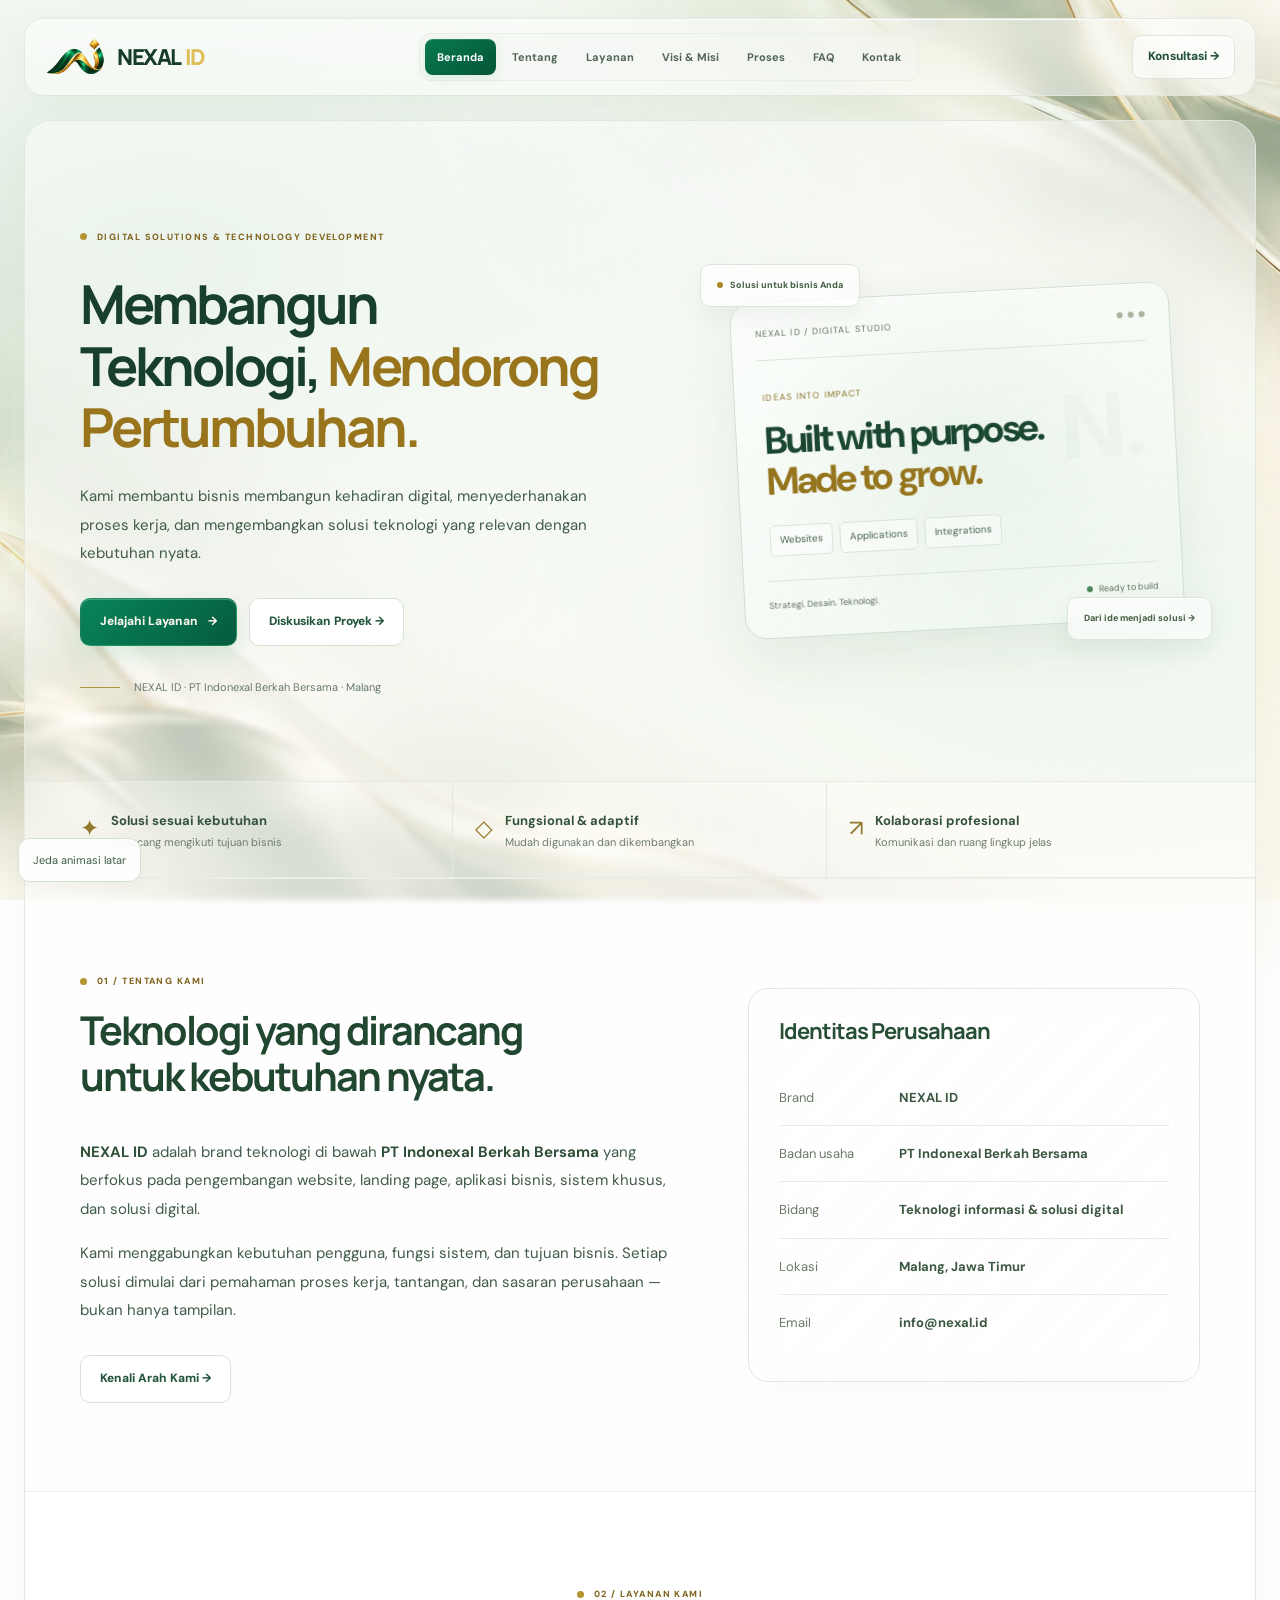
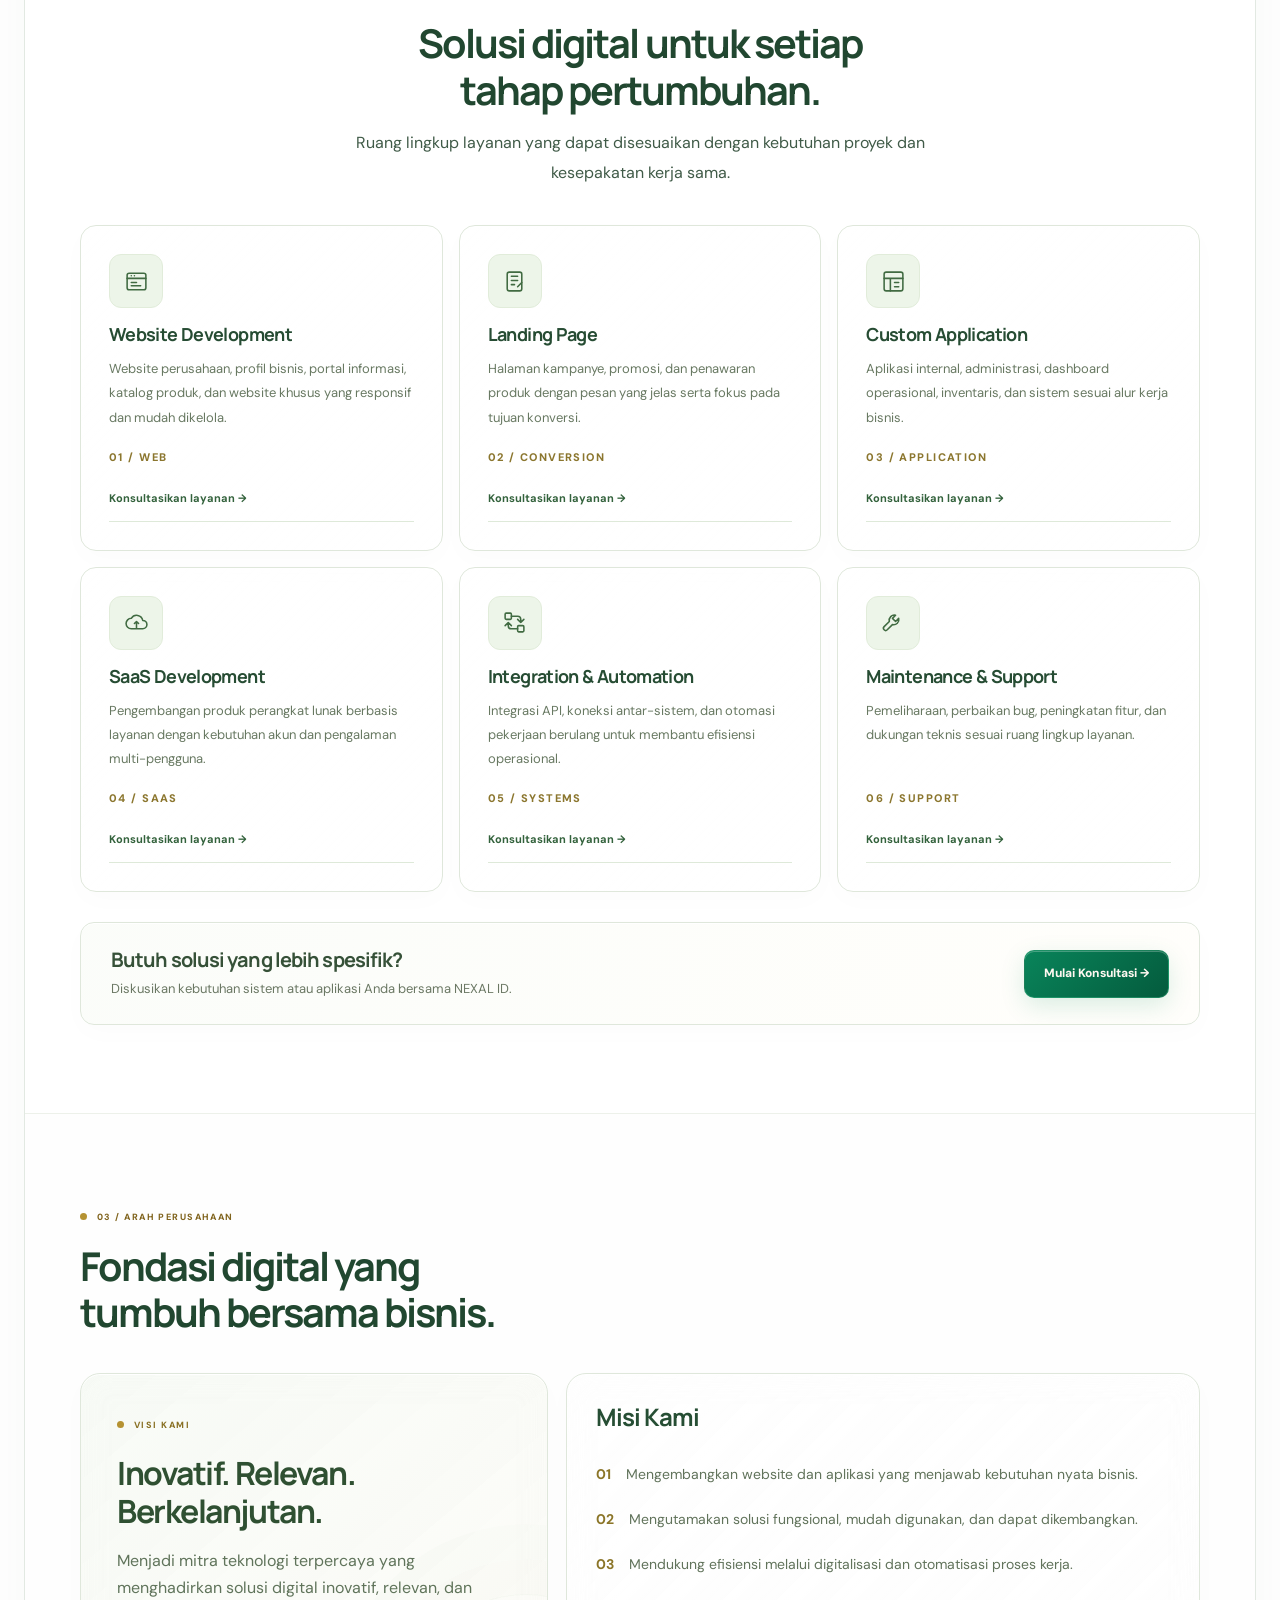
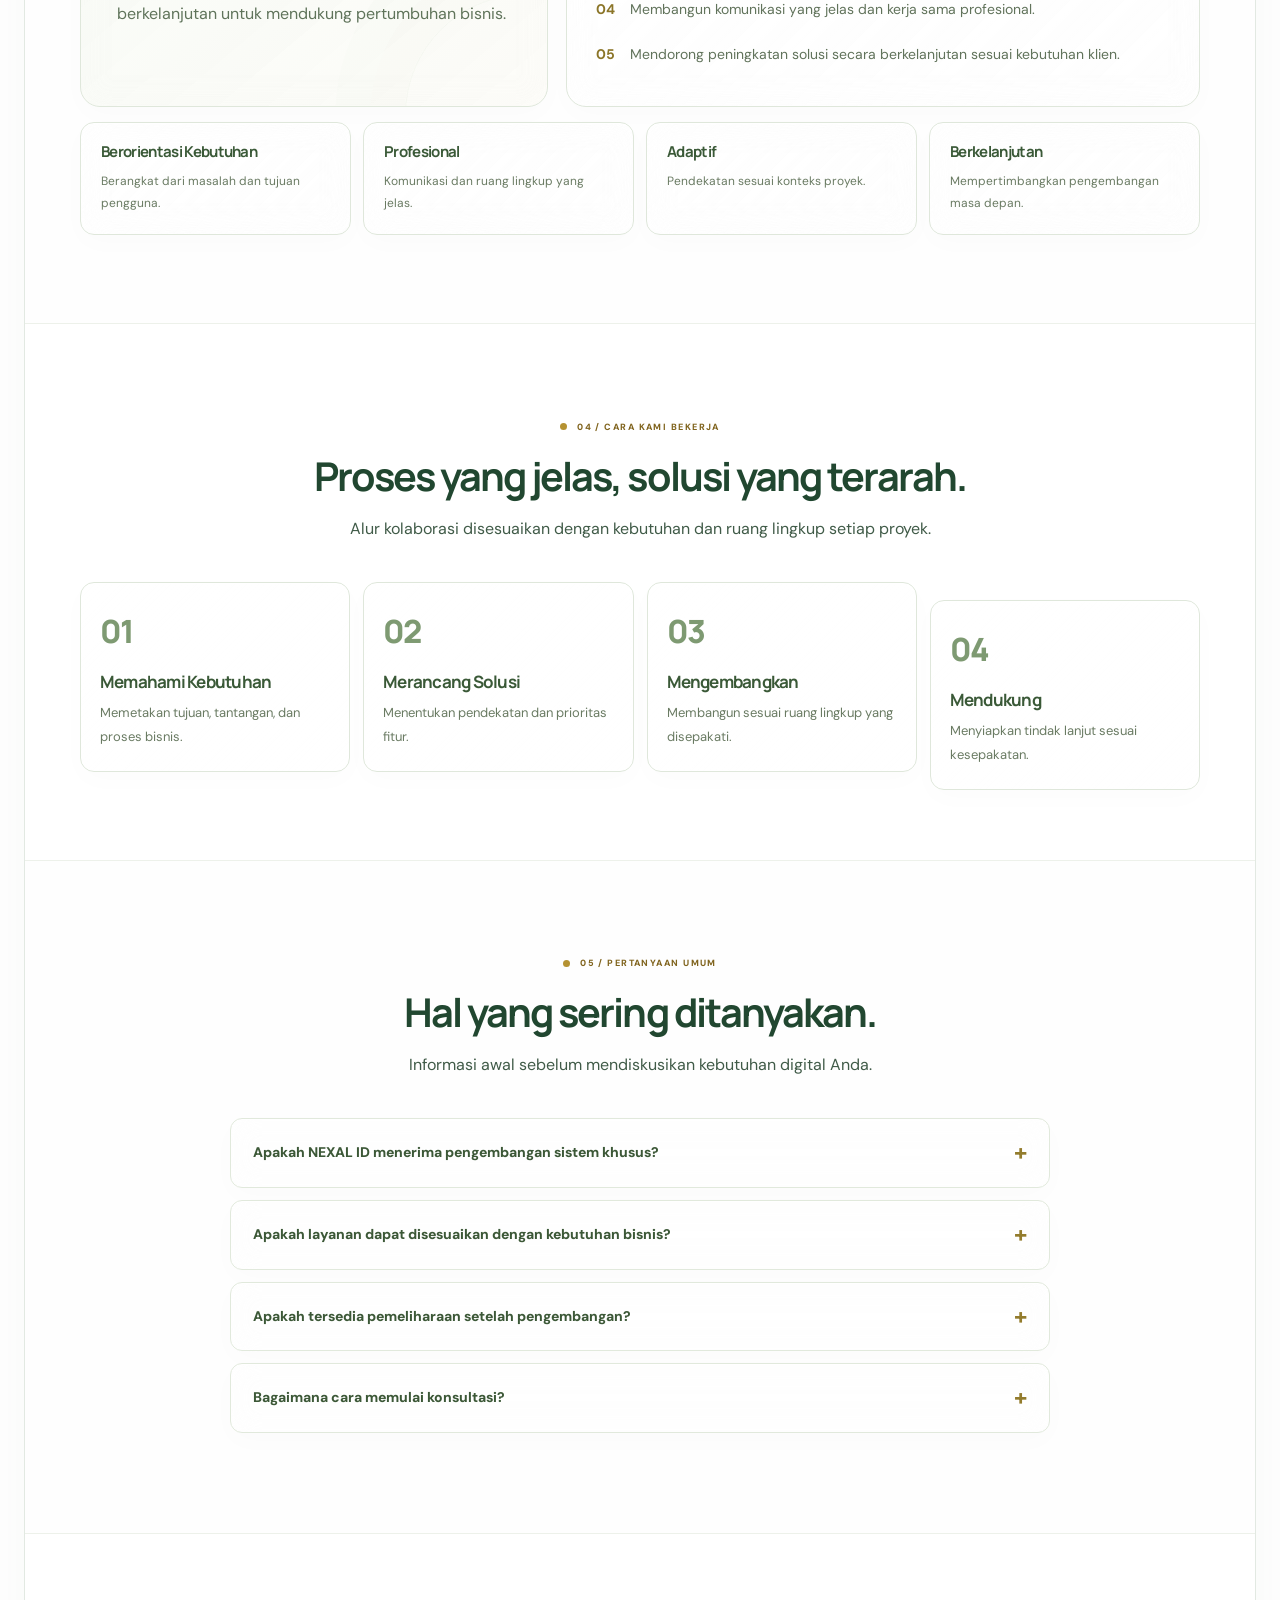
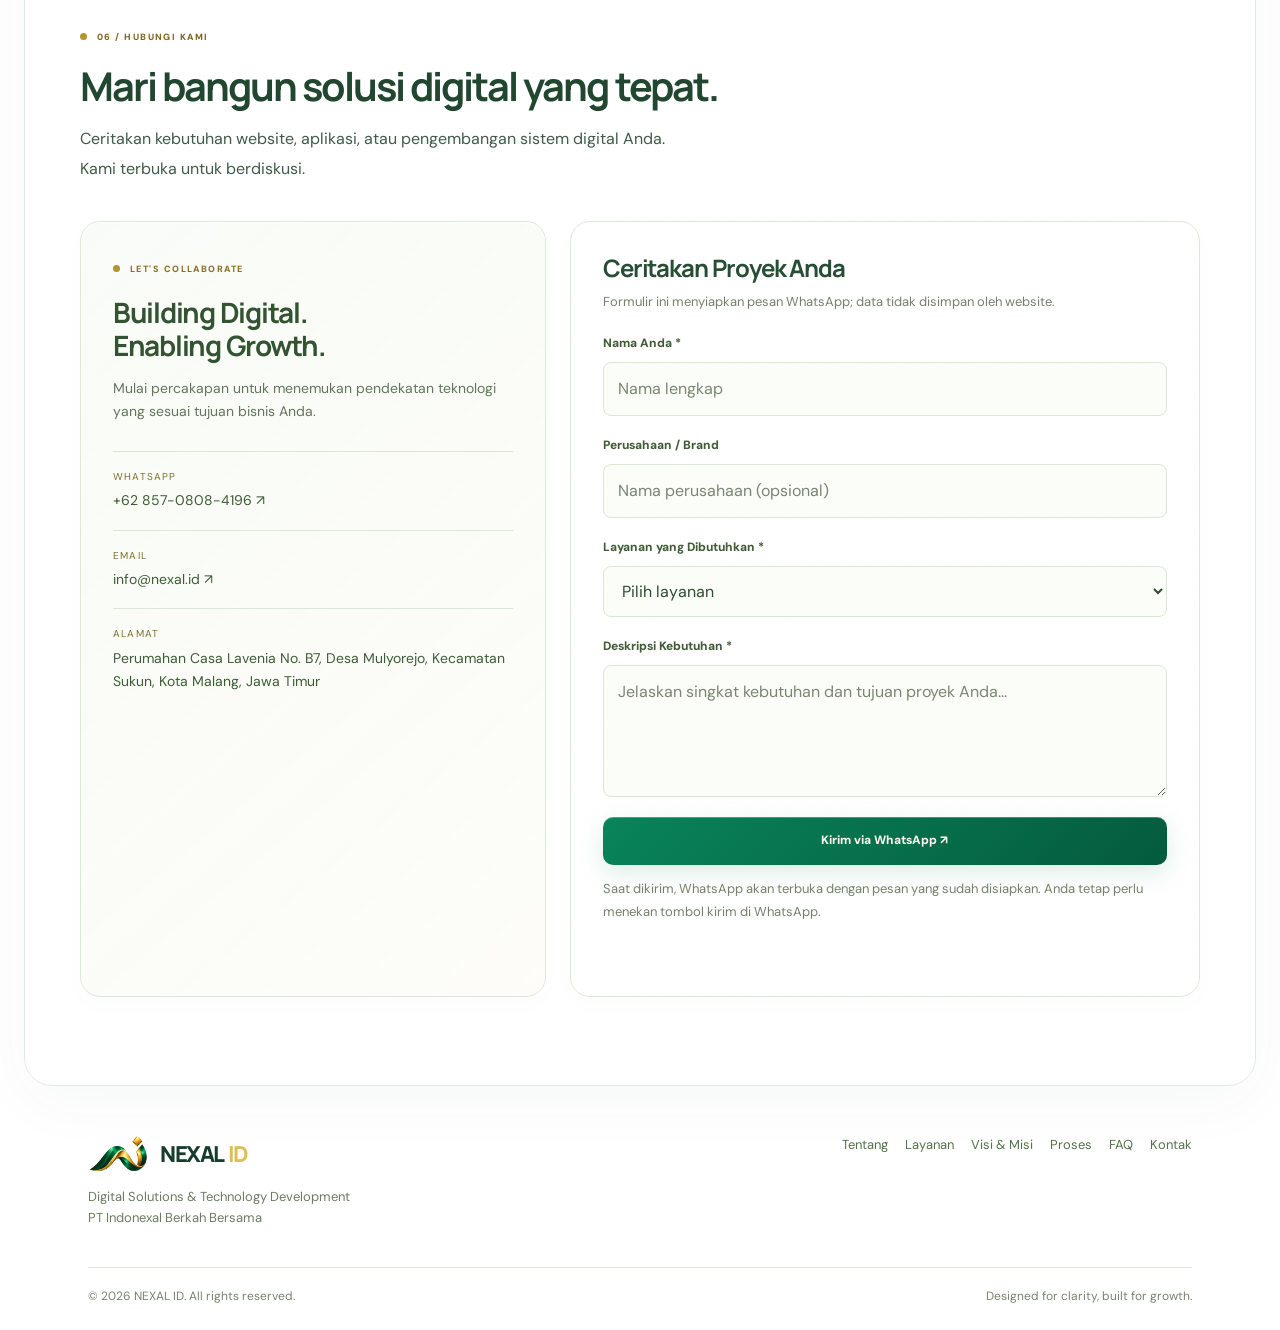
==== index.html @ 1e4f017c "Activate sage background with subtle optional ambient motion" ====
<!DOCTYPE html>

<html lang="id"><head><meta charset="utf-8"/><meta content="width=device-width,initial-scale=1" name="viewport"/><meta content="#ffffff" name="theme-color"/><meta content="NEXAL ID, brand teknologi PT Indonexal Berkah Bersama di Malang. Solusi website, landing page, aplikasi bisnis, SaaS, integrasi sistem, dan dukungan teknis." name="description"/><meta content="website" property="og:type"/><meta content="NEXAL ID — Building Digital. Enabling Growth." property="og:title"/><meta content="Solusi digital yang dirancang untuk kebutuhan nyata bisnis Anda." property="og:description"/><meta content="id_ID" property="og:locale"/><meta content="light" name="color-scheme"/><title>NEXAL ID | Digital Solutions &amp; Technology Development</title><link href="https://fonts.googleapis.com" rel="preconnect"/><link crossorigin="" href="https://fonts.gstatic.com" rel="preconnect"/><link href="https://fonts.googleapis.com/css2?family=DM+Sans:wght@400;500;600;700&amp;family=Manrope:wght@400;500;600;700;800&amp;display=swap" rel="stylesheet"/><style>
:root{--green:#075a46;--deep:#063b31;--mint:#e9f6f0;--gold:#b48a3c;--ink:#162c28;--muted:#60736d;--line:#e5ece8;--white:#fff;--shadow:0 22px 65px rgba(14,69,49,.075)}*{box-sizing:border-box}html{scroll-behavior:smooth;scroll-padding-top:95px}body{margin:0;background:#fff;color:var(--ink);font-family:'DM Sans',sans-serif;line-height:1.65;overflow-x:hidden}h1,h2,h3,h4{font-family:Manrope,sans-serif;line-height:1.18;letter-spacing:-.045em;margin:0}p{margin:0}a{color:inherit;text-decoration:none}button,input,textarea,select{font:inherit}button{cursor:pointer}::selection{background:#ccebdc;color:var(--deep)}:focus-visible{outline:3px solid #cba450;outline-offset:4px}.wrap{width:min(1160px,calc(100% - 48px));margin:auto}.progress{position:fixed;top:0;left:0;height:3px;width:0;background:linear-gradient(90deg,#0a7355,#d3aa57);z-index:100}.nav{position:sticky;top:0;z-index:50;background:rgba(255,255,255,.87);backdrop-filter:blur(22px);-webkit-backdrop-filter:blur(22px);border-bottom:1px solid rgba(9,82,58,.09)}.navin{min-height:78px;display:flex;align-items:center;justify-content:space-between;gap:20px}.brand{display:flex;align-items:center;gap:12px;font-family:Manrope;font-weight:800;letter-spacing:-.055em;font-size:24px;color:var(--deep)}.mark{display:grid;place-items:center;width:41px;height:41px;border-radius:13px;background:linear-gradient(135deg,#0c7859,#064332);color:#e5c477;font-weight:800;font-size:23px;box-shadow:inset 0 1px 2px #ffffff70,0 7px 18px #09523e24}.links{display:flex;align-items:center;gap:28px;font-size:13px;font-weight:700;color:#49635a}.links a:hover,.links a.active{color:var(--green)}.navcta,.btn{display:inline-flex;align-items:center;justify-content:center;gap:10px;border-radius:12px;padding:13px 19px;font-weight:800;font-size:13px;transition:transform .25s,box-shadow .25s,background .25s}.navcta,.btn.primary{background:linear-gradient(120deg,#075a46,#0b7558);color:white;box-shadow:inset 0 1px 0 #ffffff55,0 12px 25px #075a4622}.btn:hover,.navcta:hover{transform:translateY(-3px);box-shadow:0 16px 30px #075a462a}.btn.secondary{border:1px solid #d6e4dc;background:#fff;color:var(--green)}.menu{display:none;background:white;border:1px solid var(--line);border-radius:11px;padding:9px 13px;color:var(--green)}.hero{position:relative;min-height:650px;display:flex;align-items:center;padding:100px 0 110px;isolation:isolate;overflow:hidden}.hero:before{content:"";position:absolute;inset:0;background:radial-gradient(ellipse at 80% 34%,#e3f6ed 0%,transparent 40%),radial-gradient(ellipse at 3% 95%,#fbf4e6 0%,transparent 38%);z-index:-2}.hero .wrap{display:grid;grid-template-columns:1.06fr .94fr;align-items:center;gap:60px}.eyebrow{display:inline-flex;align-items:center;gap:10px;font-weight:800;letter-spacing:.15em;text-transform:uppercase;color:var(--gold);font-size:11px}.eyebrow:before{content:"";height:7px;width:7px;border-radius:50%;background:#c7a054}.hero h1{font-size:clamp(42px,5.4vw,76px);margin:21px 0 22px;color:#123d32}.hero h1 em{font-style:normal;background:linear-gradient(100deg,#07664e,#b28a42);-webkit-background-clip:text;background-clip:text;color:transparent}.lead{font-size:17px;color:#65756f;max-width:560px}.actions{display:flex;gap:12px;flex-wrap:wrap;margin-top:31px}.hero-foot{display:flex;align-items:center;gap:14px;margin-top:40px;color:#687b72;font-size:12px}.hero-foot:before{content:"";width:40px;height:1px;background:var(--gold)}.visual{position:relative;height:460px;display:grid;place-items:center}.halo{position:absolute;width:410px;height:410px;border-radius:50%;background:radial-gradient(circle,#dff3e9 10%,#eff9f3 58%,transparent 70%);filter:blur(2px);animation:breathe 8s ease-in-out infinite}.glass-panel{position:relative;width:min(380px,95%);aspect-ratio:1/1;border:1px solid #ffffffd9;border-radius:37px;background:linear-gradient(145deg,#ffffffda,#ffffff65);box-shadow:0 30px 90px #14523a21,inset 0 2px 3px #fff;backdrop-filter:blur(20px);display:flex;align-items:center;justify-content:center;transform:rotate(-7deg);animation:float 7s ease-in-out infinite}.glass-panel:after{content:"";position:absolute;inset:1px;border-radius:36px;background:linear-gradient(120deg,#fff9,transparent 38%,#ffffff3a 58%,transparent);pointer-events:none}.symbol{font-family:Manrope;font-size:clamp(90px,12vw,155px);font-weight:800;letter-spacing:-.12em;color:transparent;background:linear-gradient(135deg,#034e3b 8%,#16916a 39%,#d2ae63 53%,#075a46 79%);background-clip:text;-webkit-background-clip:text;text-shadow:0 18px 22px #06554013;padding-right:22px}.float-pill{position:absolute;background:#ffffffd9;border:1px solid #fff;backdrop-filter:blur(16px);box-shadow:var(--shadow);padding:14px 18px;border-radius:16px;font-size:12px;font-weight:800;color:var(--green)}.pill-a{left:-10px;top:65px}.pill-b{right:-15px;bottom:50px}.section{padding:112px 0}.soft{background:linear-gradient(180deg,#f8fbf9,#fff)}.heading{max-width:740px;margin-bottom:43px}.heading.center{text-align:center;margin-left:auto;margin-right:auto}.heading h2{font-size:clamp(30px,4vw,49px);color:#123c31;margin:14px 0 15px}.heading p{color:var(--muted);font-size:16px}.aboutgrid{display:grid;grid-template-columns:1.15fr .85fr;gap:55px;align-items:center}.aboutcopy p{color:var(--muted);margin:0 0 16px}.info-panel{border:1px solid var(--line);background:linear-gradient(135deg,#fff,#f3faf6);border-radius:25px;padding:34px;box-shadow:var(--shadow)}.info-panel h3{font-size:22px;margin-bottom:25px;color:var(--green)}.info-row{padding:14px 0;border-bottom:1px solid var(--line);display:grid;grid-template-columns:110px 1fr;gap:10px;font-size:13px}.info-row:last-child{border-bottom:0}.info-row span{color:#7b8983}.info-row strong{font-weight:700}.cards{display:grid;grid-template-columns:repeat(3,1fr);gap:18px}.card{position:relative;overflow:hidden;padding:30px;border:1px solid #e3ece6;border-radius:22px;background:linear-gradient(135deg,#fff 55%,#f8fcf9);box-shadow:0 8px 24px #063e2e07;transition:transform .35s,box-shadow .35s,border-color .35s}.card:before{content:"";position:absolute;top:-120%;left:-65%;width:55%;height:300%;transform:rotate(30deg);background:linear-gradient(90deg,transparent,#ffffffa0,transparent);transition:left .8s}.card:hover:before{left:145%}.card:hover{transform:translateY(-8px);box-shadow:0 22px 50px #0b5a3e17;border-color:#b6d9c8}.card .icon{height:54px;width:54px;display:grid;place-items:center;border-radius:15px;background:linear-gradient(145deg,#edf8f1,#fff);color:var(--green);font-size:25px;border:1px solid #d9eee2;margin-bottom:24px}.card h3{font-size:19px;color:#164b3a;margin-bottom:12px}.card p{font-size:14px;color:#708078}.card .num{display:block;margin-top:25px;color:#bc9b58;font-weight:800;font-size:11px;letter-spacing:.13em}.vision{display:grid;grid-template-columns:.85fr 1.15fr;gap:35px}.vision-lead{border-radius:26px;padding:40px;background:linear-gradient(135deg,#0a664d,#063d32);color:#fff;position:relative;overflow:hidden;box-shadow:0 25px 50px #06433226}.vision-lead:after{content:"";position:absolute;width:240px;height:240px;border:1px solid #ffffff25;border-radius:50%;right:-100px;bottom:-130px;box-shadow:0 0 0 35px #ffffff0a,0 0 0 70px #ffffff09}.vision-lead h3{font-size:32px;margin:18px 0}.vision-lead p{color:#d2e9dc}.mission{padding:34px;background:#fff;border:1px solid var(--line);border-radius:25px}.mission h3{font-size:24px;margin-bottom:20px;color:var(--green)}.mission ul{list-style:none;padding:0;margin:0}.mission li{padding:11px 0;display:flex;gap:15px;color:#536b60;font-size:14px}.mission li b{color:var(--gold)}.values{display:grid;grid-template-columns:repeat(4,1fr);gap:15px;margin-top:24px}.value{padding:24px;border:1px solid var(--line);border-radius:18px;background:#fff}.value h4{font-size:15px;color:var(--green);margin-bottom:9px}.value p{font-size:12px;color:var(--muted)}.steps{display:grid;grid-template-columns:repeat(4,1fr);gap:18px;counter-reset:steps}.step{padding:27px 24px;border:1px solid var(--line);border-radius:21px;background:#fff}.step .stepnum{font-size:37px;font-family:Manrope;font-weight:800;letter-spacing:-.06em;color:#b6d5c5}.step h3{font-size:17px;margin:14px 0 9px;color:var(--green)}.step p{font-size:13px;color:var(--muted)}.faq{max-width:820px;margin:auto}.faq details{background:#fff;border:1px solid var(--line);border-radius:15px;margin-bottom:12px;padding:0 22px}.faq summary{padding:20px 0;cursor:pointer;font-weight:800;color:#245442;display:flex;justify-content:space-between;gap:20px;list-style:none}.faq summary::-webkit-details-marker{display:none}.faq summary:after{content:'+';font-size:23px;color:var(--gold);line-height:1}.faq details[open] summary:after{content:'−'}.faq details p{padding:0 0 20px;font-size:14px;color:var(--muted)}.contactgrid{display:grid;grid-template-columns:.85fr 1.15fr;gap:32px}.contactbox{border-radius:24px;background:linear-gradient(135deg,#0a654c,#063d32);color:white;padding:38px}.contactbox h3{font-size:28px;margin:15px 0}.contactbox p{color:#d0e8dc;font-size:14px;margin-bottom:28px}.contactline{display:block;border-top:1px solid #ffffff30;padding:17px 0;font-size:14px;overflow-wrap:anywhere}.contactline small{display:block;color:#a8d5bd;text-transform:uppercase;font-size:10px;letter-spacing:.12em;margin-bottom:4px}.formbox{padding:34px;border:1px solid var(--line);border-radius:24px;box-shadow:var(--shadow);background:#fff}.formbox h3{font-size:24px;color:var(--green);margin-bottom:8px}.formbox>p{font-size:13px;color:var(--muted);margin-bottom:22px}.field{display:flex;flex-direction:column;gap:7px;margin-bottom:15px}.field label{font-weight:800;font-size:12px;color:#395c4d}.field input,.field select,.field textarea{width:100%;border:1px solid #dce7e0;border-radius:11px;padding:12px 14px;background:#fbfdfb;color:var(--ink);outline:none;transition:border .2s,box-shadow .2s}.field input:focus,.field select:focus,.field textarea:focus{border-color:#48a67b;box-shadow:0 0 0 3px #bce8cf66}.field textarea{min-height:115px;resize:vertical}.formnote{font-size:11px;color:var(--muted);margin-top:12px}.footer{background:#f5faf7;border-top:1px solid var(--line);padding:44px 0 26px}.footergrid{display:flex;justify-content:space-between;gap:30px;align-items:start}.footer p{font-size:13px;color:var(--muted);margin-top:12px}.footlinks{display:flex;flex-wrap:wrap;gap:17px;font-size:13px;color:#507365}.copyright{margin-top:38px;border-top:1px solid #dce9e1;padding-top:19px;color:#7a8b80;font-size:12px;display:flex;justify-content:space-between;gap:15px}.backtop{position:fixed;bottom:22px;right:22px;z-index:30;background:linear-gradient(135deg,#0b7455,#064735);color:white;border:0;border-radius:14px;width:47px;height:47px;box-shadow:0 12px 28px #075a463b;opacity:0;pointer-events:none;transform:translateY(10px);transition:.25s}.backtop.show{opacity:1;pointer-events:auto;transform:translateY(0)}.reveal{opacity:0;transform:translateY(32px);transition:opacity .85s ease,transform .85s cubic-bezier(.2,.75,.2,1)}.reveal.visible{opacity:1;transform:none}@keyframes float{0%,100%{transform:rotate(-7deg) translateY(0)}50%{transform:rotate(-5deg) translateY(-16px)}}@keyframes breathe{0%,100%{transform:scale(1)}50%{transform:scale(1.09)}}@media(max-width:900px){.hero .wrap,.aboutgrid,.vision,.contactgrid{grid-template-columns:1fr}.hero{padding:70px 0}.visual{height:350px}.glass-panel{width:300px}.halo{width:330px;height:330px}.cards{grid-template-columns:repeat(2,1fr)}.values,.steps{grid-template-columns:repeat(2,1fr)}.links{gap:14px}.links a{font-size:12px}}@media(max-width:650px){.wrap{width:min(100% - 34px,1160px)}.navin{min-height:68px}.menu{display:block}.navcta{display:none}.links{display:none;position:absolute;left:16px;right:16px;top:72px;padding:22px;background:#fff;border:1px solid var(--line);border-radius:18px;box-shadow:var(--shadow);flex-direction:column;align-items:stretch;gap:18px}.links.open{display:flex}.links a{font-size:14px}.hero{padding:65px 0 75px}.hero h1{font-size:43px}.lead{font-size:15px}.visual{height:285px}.glass-panel{width:245px;border-radius:28px}.symbol{font-size:100px}.halo{width:280px;height:280px}.float-pill{font-size:10px;padding:10px}.pill-a{left:0;top:35px}.pill-b{right:0;bottom:25px}.section{padding:77px 0}.cards,.values,.steps{grid-template-columns:1fr}.heading h2{font-size:32px}.info-panel,.contactbox,.formbox,.vision-lead,.mission{padding:26px}.info-row{grid-template-columns:90px 1fr}.footergrid,.copyright{flex-direction:column}.footlinks{gap:14px}}@media(prefers-reduced-motion:reduce){*,*:before,*:after{animation:none!important;transition:none!important;scroll-behavior:auto!important}.reveal{opacity:1;transform:none}}

/* v3: denser, responsive, polished */
:root{--shadow:0 14px 38px rgba(14,69,49,.07)}
.wrap{width:min(1240px,calc(100% - 64px))}
.hero{min-height:unset;padding:78px 0 82px}.hero .wrap{gap:38px;grid-template-columns:minmax(0,1.15fr) minmax(0,.85fr)}
.visual{height:380px}.glass-panel{width:min(325px,88%);border-radius:32px}.halo{width:350px;height:350px}
.section{padding:78px 0}.heading{margin-bottom:30px}.heading h2{font-size:clamp(29px,3.5vw,45px)}
.aboutgrid{gap:35px}.info-panel{padding:27px}.cards{gap:14px}.card{padding:24px}.card .icon{margin-bottom:16px}.card .num{margin-top:18px}
.vision{gap:18px}.vision-lead,.mission{padding:29px}.values{gap:12px;margin-top:15px}.value{padding:20px}.steps{gap:13px}.step{padding:22px 19px}
.contactgrid{gap:20px}.contactbox,.formbox{padding:29px}.footer{padding:35px 0 22px}
.service-link{display:inline-flex;align-items:center;gap:7px;margin-top:17px;color:var(--green);font-size:12px;font-weight:800;border-bottom:1px solid #b7d4c5;padding-bottom:3px}
.service-link:hover{color:#b48a3c}.card{display:flex;flex-direction:column}.card p{flex:1}
.quick-strip{border-block:1px solid #e5eee8;background:linear-gradient(110deg,#f7fcf9,#fff 55%,#fffaf1)}
.quick-grid{display:grid;grid-template-columns:repeat(3,minmax(0,1fr));gap:0}
.quick-item{display:flex;gap:12px;align-items:center;padding:19px 24px;border-right:1px solid #e1eae4}
.quick-item:first-child{padding-left:0}.quick-item:last-child{border-right:0}.quick-item b{font-size:13px;color:#155b45}.quick-item small{display:block;color:#75847c;font-size:11px}.quick-icon{font-size:23px;color:var(--gold)}
.cta-band{margin-top:30px;padding:25px 30px;border:1px solid #d9e9df;border-radius:20px;background:linear-gradient(110deg,#f2faf5,#fff 65%,#fbf5e8);display:flex;align-items:center;justify-content:space-between;gap:20px}
.cta-band h3{font-size:20px;color:#12513d;margin-bottom:6px}.cta-band p{font-size:13px;color:var(--muted)}
.form-status{font-size:12px;line-height:1.5;color:#075a46;margin-top:10px;min-height:1.5em}
.skip-link{position:fixed;left:12px;top:-100px;z-index:120;background:#fff;padding:12px 18px;border:2px solid #075a46;border-radius:8px}.skip-link:focus{top:12px}
@media(min-width:1500px){.wrap{width:min(1300px,calc(100% - 96px))}.hero{padding:92px 0}.section{padding:92px 0}.visual{height:420px}}
@media(min-width:701px) and (max-width:1100px){.wrap{width:calc(100% - 48px)}.navin{gap:12px}.brand{font-size:21px}.links{gap:12px}.links a{font-size:11px}.navcta{font-size:11px;padding:11px 13px}.hero .wrap{gap:22px}.hero h1{font-size:clamp(40px,5.2vw,60px)}.visual{height:320px}.glass-panel{width:260px}.halo{width:290px;height:290px}.aboutgrid{gap:22px}.vision{grid-template-columns:1fr 1.2fr}.values{grid-template-columns:repeat(2,1fr)}.contactgrid{grid-template-columns:1fr 1.1fr}.card{padding:21px}.cards{grid-template-columns:repeat(2,1fr)}.steps{grid-template-columns:repeat(2,1fr)}}
@media(max-width:700px){.wrap{width:calc(100% - 36px)}.navin{min-height:66px}.menu{display:block}.navcta{display:none}.links{display:none;position:absolute;top:67px;left:12px;right:12px;padding:16px;background:rgba(255,255,255,.98);border:1px solid var(--line);border-radius:16px;box-shadow:0 15px 45px #0c49321f;flex-direction:column;align-items:stretch;gap:0}.links.open{display:flex}.links a{font-size:14px;padding:11px 10px;border-bottom:1px solid #eff4f0}.links a:last-child{border:0}
.hero{padding:45px 0 42px}.hero .wrap,.aboutgrid,.vision,.contactgrid{grid-template-columns:1fr;gap:23px}.hero h1{font-size:clamp(35px,9vw,53px);margin:14px 0}.lead{font-size:15px}.actions{margin-top:23px}.hero-foot{margin-top:23px}.visual{height:230px}.glass-panel{width:200px;border-radius:25px}.symbol{font-size:83px}.halo{width:235px;height:235px}.float-pill{font-size:10px;padding:8px 11px}.pill-a{left:4%;top:15px}.pill-b{right:3%;bottom:10px}
.section{padding:54px 0}.heading{margin-bottom:24px}.heading h2{font-size:clamp(28px,7vw,36px)}.heading p{font-size:14px}.cards,.values,.steps{grid-template-columns:1fr;gap:12px}.card{padding:22px}.card .icon{margin-bottom:12px}.vision-lead,.mission,.contactbox,.formbox,.info-panel{padding:23px}.vision-lead h3{font-size:27px}.info-row{grid-template-columns:88px minmax(0,1fr)}.quick-grid{grid-template-columns:1fr}.quick-item{border-right:0;border-bottom:1px solid #e1eae4;padding:13px 0}.quick-item:last-child{border-bottom:0}.cta-band{padding:20px;flex-direction:column;align-items:stretch}.cta-band .btn{width:100%}.footergrid,.copyright{flex-direction:column}.footergrid{gap:18px}.copyright{gap:6px;margin-top:22px}.footlinks{gap:12px}.backtop{bottom:16px;right:16px}}
@media(min-width:701px) and (max-width:900px){.hero .wrap{grid-template-columns:1.1fr .9fr}.aboutgrid{grid-template-columns:1fr 1fr}.visual{height:300px}.glass-panel{width:235px}.halo{width:270px;height:270px}}
@media(prefers-reduced-motion:reduce){.reveal{opacity:1!important;transform:none!important}}

.reveal,.reveal.visible{opacity:1;transform:none}
.hero .wrap > *{min-width:0}
@media(min-width:701px) and (max-width:1100px){.hero{min-height:0;padding:55px 0}.hero .wrap{align-items:center}.visual{max-height:310px}.section{padding:62px 0}}
@media(prefers-reduced-motion:no-preference){.hero .glass-panel{animation:float 7s ease-in-out infinite}}

</style><script type="application/ld+json">{"@context":"https://schema.org","@type":"Organization","name":"NEXAL ID","legalName":"PT Indonexal Berkah Bersama","email":"info@nexal.id","telephone":"+62 857-0808-4196","address":{"@type":"PostalAddress","streetAddress":"Perumahan Casa Lavenia No. B7, Desa Mulyorejo, Kecamatan Sukun","addressLocality":"Malang","addressRegion":"Jawa Timur","addressCountry":"ID"},"description":"Pengembangan teknologi informasi dan solusi digital"}</script><style>
/* v4 accessibility and responsive audit */
html{scroll-padding-top:90px}body{overflow-x:clip}main section{scroll-margin-top:90px}
:focus-visible{outline:3px solid #b89248;outline-offset:4px}
[hidden]{display:none!important}#whatsappFallback:not([hidden]){display:inline-flex;margin-top:8px;color:#075a46;font-weight:700;text-decoration:underline;text-underline-offset:3px}
@media(max-width:1000px){.navin{position:relative}.menu{display:block}.navcta{display:none}.links{display:none;position:absolute;top:calc(100% + 4px);left:0;right:0;padding:14px;background:rgba(255,255,255,.98);border:1px solid var(--line);border-radius:16px;box-shadow:0 15px 45px #0c49321f;flex-direction:column;align-items:stretch;gap:0;z-index:30;max-height:min(72vh,530px);overflow-y:auto}.links.open{display:flex}.links a{font-size:14px;padding:12px 10px;border-bottom:1px solid #eff4f0}.links a:last-child{border:0}}
@media(min-width:701px) and (max-width:1000px){.hero .wrap{grid-template-columns:minmax(0,1.1fr) minmax(0,.9fr)}.hero h1{font-size:clamp(36px,4.7vw,54px)}.visual{height:300px}.glass-panel{width:min(240px,90%)}.halo{width:270px;height:270px}}
@media(max-width:700px){.hero .wrap{grid-template-columns:1fr}.actions{display:flex;flex-wrap:wrap}.actions .btn{max-width:100%}.hero-foot{flex-wrap:wrap}.quick-item{min-width:0}.contactgrid>*{min-width:0}.info-row>*{overflow-wrap:anywhere}}
@media(max-width:380px){.wrap{width:calc(100% - 28px)}.hero h1{font-size:clamp(31px,9vw,38px)}.btn{font-size:12px;padding:12px 15px}.visual{height:205px}.glass-panel{width:175px}.float-pill{font-size:9px}.info-row{grid-template-columns:1fr;gap:4px}}
@media(prefers-reduced-motion:reduce){html{scroll-behavior:auto!important}.reveal{opacity:1!important;transform:none!important}}

/* Refined visual system: readable fallbacks, calmer spacing, purposeful motion. */
:root{--ink:#193c32;--muted:#65776f;--line:#e0e9e3;--shadow:0 16px 48px rgba(13,65,45,.06)}
body{font-family:'DM Sans',Arial,sans-serif;background:#fffefa;-webkit-font-smoothing:antialiased}
h1,h2,h3,h4,.brand,.symbol,.step .stepnum{font-family:Manrope,'DM Sans',Arial,sans-serif}
a,button{touch-action:manipulation}button,a,input,select,textarea{-webkit-tap-highlight-color:transparent}
.wrap{width:min(1160px,calc(100% - 64px))}.nav{background:rgba(255,254,250,.93)}.navin{min-height:84px}.brand{font-size:23px;letter-spacing:-.065em}.mark{width:38px;height:38px;border-radius:12px;font-size:21px}.links{gap:24px}.links a{position:relative;transition:color .2s}.links a:after{content:'';position:absolute;bottom:-9px;left:0;width:0;height:2px;background:var(--gold);transition:width .25s}.links a.active:after{width:20px}
.navcta,.btn{border-radius:9px;min-height:48px;transition:transform .25s,box-shadow .25s,background .25s}.btn:hover,.navcta:hover{transform:translateY(-2px)}.btn:active,.navcta:active{transform:translateY(0)}
.hero{min-height:700px;padding:88px 0 74px;background:#f5f8f2}.hero:before{background:radial-gradient(ellipse at 85% 30%,#e0eddf 0%,transparent 50%),radial-gradient(ellipse at 0% 100%,#f5eddd,transparent 55%)}.hero .wrap{grid-template-columns:1.12fr 1fr;gap:64px}.hero h1{font-size:clamp(42px,4.3vw,62px);line-height:1.12;letter-spacing:-.06em;margin:24px 0;max-width:650px;text-wrap:balance}.hero h1 em{background:none;color:#37725a}.eyebrow{font-size:10px;letter-spacing:.16em;line-height:1.8}.lead{font-size:16px;line-height:1.85;max-width:510px}.hero-foot{margin-top:32px;font-size:11px}.actions{gap:12px;margin-top:28px}
.visual{height:430px}.halo{width:390px;height:390px;background:radial-gradient(circle,#cbdccc,transparent 70%)}.studio{position:relative;width:100%;max-width:440px;background:#103f33;color:#eff8ee;border:1px solid #ffffff70;border-radius:20px;padding:22px;box-shadow:0 30px 60px #15433226;transform:rotate(-3deg);animation:studioFloat 8s ease-in-out infinite}.studio-top{display:flex;justify-content:space-between;align-items:center;border-bottom:1px solid #ffffff20;padding-bottom:18px;font-size:10px;letter-spacing:.12em;color:#b6ccbd}.studio-dots{display:flex;gap:5px}.studio-dots i{width:6px;height:6px;border-radius:50%;background:#719984}.studio-main{padding:30px 4px 24px}.studio-label{font-size:10px;color:#d9bc7b;letter-spacing:.14em}.studio-title{font-size:41px;line-height:1.1;letter-spacing:-.06em;font-weight:700;margin:15px 0 22px}.studio-title span{color:#a5c5ac}.studio-tags{display:flex;gap:7px;flex-wrap:wrap}.studio-tags span{border:1px solid #ffffff26;border-radius:5px;padding:6px 9px;font-size:10px;color:#d0e0d3}.studio-bottom{border-top:1px solid #ffffff20;padding-top:17px;display:flex;justify-content:space-between;align-items:center;font-size:10px;color:#b6ccbd}.studio-status{display:flex;align-items:center;gap:6px}.studio-status:before{content:'';width:6px;height:6px;border-radius:50%;background:#b8cf8e}.studio-monogram{position:absolute;right:28px;top:95px;font-size:92px;font-weight:800;color:#ffffff05;line-height:1;pointer-events:none}.float-pill{font-size:10px;border-radius:10px;padding:13px 16px;z-index:2;backdrop-filter:blur(12px)}.pill-a{left:-25px;top:18px}.pill-b{right:-12px;bottom:20px}.pill-dot{display:inline-block;width:6px;height:6px;background:#9a7a39;border-radius:50%;margin-right:7px}
.quick-strip{background:#fffefa}.quick-item{padding-top:26px;padding-bottom:26px}.section{padding:96px 0}.soft{background:#f4f7f2}.heading{margin-bottom:38px}.heading h2{font-size:clamp(30px,3.3vw,44px);line-height:1.17;text-wrap:balance;letter-spacing:-.05em}.heading p{line-height:1.85;max-width:600px}.heading.center p{margin:auto}.aboutgrid{gap:72px}.aboutcopy p{font-size:15px;line-height:1.9}.info-panel{border-radius:16px;padding:30px;background:#fffefa}.info-row{padding:17px 0}.cards{gap:20px}.card{padding:30px;border-radius:14px;background:#fffefa;box-shadow:none;transition:transform .3s,box-shadow .3s,border-color .3s}.card:hover{transform:translateY(-5px);box-shadow:0 16px 38px #0b5a3e0c}.card:before{display:none}.card .icon{border-radius:12px;background:#edf3e9;border:0;font-family:Arial,sans-serif}.card h3{font-size:19px;letter-spacing:-.035em}.card p{line-height:1.85}.service-link{display:inline-flex;align-items:center;min-height:44px;margin-top:12px;font-size:12px;color:#075a46;font-weight:700}.cta-band{border-radius:14px}.vision-lead,.mission{border-radius:16px}.vision-lead{padding:36px}.value,.step{border-radius:12px;box-shadow:none}.value p,.step p{line-height:1.85}.step .stepnum{font-size:32px;color:#7b9c84}.faq details{border-radius:12px;transition:border-color .2s,background .2s}.faq details[open]{border-color:#adc7b4;background:#fcfdf9}.faq summary{font-size:14px;line-height:1.7;padding:22px 0}.faq details p{line-height:1.9}.contactgrid{gap:24px}.contactbox,.formbox{border-radius:16px;padding:32px}.field{gap:8px;margin-bottom:20px}.field label{font-size:12px}.field input,.field select,.field textarea{border-radius:8px;padding:13px 14px;background:#fbfcf8;min-height:48px}.field input:hover,.field select:hover,.field textarea:hover{border-color:#adc7b4}.field textarea{min-height:132px}.formnote{line-height:1.8}.form-status:not(:empty){padding:12px 14px;border:1px solid #c5dccb;border-radius:8px;background:#eff7ee;font-size:12px;color:#194a37;margin-top:14px}.footer{background:#edf3eb;padding-top:48px}.backtop{border-radius:10px;width:44px;height:44px}.reveal{transform:translateY(18px);transition:opacity .65s ease,transform .65s ease}
@keyframes studioFloat{0%,100%{transform:translateY(0) rotate(-3deg)}50%{transform:translateY(-9px) rotate(-2deg)}}
@media(max-width:1000px){.hero .wrap{gap:36px;grid-template-columns:1.1fr 1fr}.hero h1{font-size:46px}.links a:after{display:none}.studio-title{font-size:34px}.studio{padding:18px}.visual{height:380px}.pill-a{left:-12px}.section{padding:76px 0}.aboutgrid{gap:36px}.navin{min-height:74px}}
@media(max-width:700px){.wrap{width:calc(100% - 40px)}.hero{padding:54px 0 38px;min-height:auto}.hero .wrap{grid-template-columns:1fr;gap:26px}.hero h1{font-size:clamp(38px,9vw,52px);max-width:540px}.hero .eyebrow{font-size:9px;letter-spacing:.12em}.lead{font-size:15px}.hero-foot{font-size:10px;margin-top:25px}.visual{height:360px;max-width:420px;width:100%;margin:0 auto}.studio{width:calc(100% - 30px);padding:20px;max-width:360px}.studio-title{font-size:36px}.studio-main{padding:22px 4px}.pill-a{top:8px;left:0}.pill-b{bottom:8px;right:0}.halo{width:300px;height:300px}.section{padding:64px 0}.heading h2{font-size:33px}.heading p{font-size:14px}.heading{margin-bottom:30px}.cards{gap:14px}.card{padding:26px}.aboutgrid{gap:28px}.info-panel,.mission,.vision-lead{padding:26px}.contactbox,.formbox{padding:25px}.contactgrid{gap:18px}.quick-item{padding-top:18px;padding-bottom:18px}.footergrid{gap:24px}.copyright{line-height:1.8}.formbox h3{font-size:23px}.faq summary{font-size:13px}.navin{min-height:70px}.brand{font-size:21px}.backtop{bottom:16px;right:16px}}
@media(max-width:380px){.wrap{width:calc(100% - 32px)}.hero h1{font-size:36px}.actions{flex-direction:column;align-items:stretch}.actions .btn{width:100%}.studio-title{font-size:30px}.studio-tags span{font-size:9px;padding:5px 7px}.visual{height:340px}.studio-bottom{font-size:9px}.heading h2{font-size:29px}}
@media(prefers-reduced-motion:reduce){*,*:before,*:after{animation:none!important;transition:none!important}.studio{transform:rotate(-3deg)}}
</style><link rel="stylesheet" href="glass.css"/><link rel="stylesheet" href="assets.css"/><link rel="stylesheet" href="light.css"/><link rel="stylesheet" href="motion.css"/><link rel="icon" type="image/png" href="assets/logo.png"/></head><body><a class="skip-link" href="#home">Lewati ke konten</a><div aria-hidden="true" class="progress" id="progress"></div><header class="nav"><div class="wrap navin"><a aria-label="NEXAL ID beranda" class="brand" href="#home"><span class="mark"><img src="assets/logo.png" alt="" width="60" height="40"/></span>NEXAL <span style="color:#dfbd58;margin-left:-8px">ID</span></a><nav aria-label="Navigasi utama" class="links" id="navlinks"><a data-nav="true" href="#home">Beranda</a><a data-nav="true" href="#tentang">Tentang</a><a data-nav="true" href="#layanan">Layanan</a><a data-nav="true" href="#visi">Visi &amp; Misi</a><a data-nav="true" href="#proses">Proses</a><a data-nav="true" href="#faq">FAQ</a><a data-nav="true" href="#kontak">Kontak</a></nav><a class="navcta" href="https://wa.me/6285708084196?text=Halo%20NEXAL%20ID%2C%20saya%20ingin%20konsultasi%20solusi%20digital." rel="noopener noreferrer" target="_blank">Konsultasi →</a><button aria-controls="navlinks" aria-expanded="false" aria-label="Buka menu navigasi" class="menu" id="menu" type="button">☰</button></div></header><main><section class="hero" id="home"><div class="wrap"><div class="reveal"><span class="eyebrow">Digital Solutions &amp; Technology Development</span><h1>Membangun Teknologi, <em>Mendorong Pertumbuhan.</em></h1><p class="lead">Kami membantu bisnis membangun kehadiran digital, menyederhanakan proses kerja, dan mengembangkan solusi teknologi yang relevan dengan kebutuhan nyata.</p><div class="actions"><a class="btn primary" href="#layanan">Jelajahi Layanan <span aria-hidden="true">→</span></a><a class="btn secondary" href="#kontak">Diskusikan Proyek →</a></div><div class="hero-foot">NEXAL ID · PT Indonexal Berkah Bersama · Malang</div></div><div aria-label="Ilustrasi studio pengembangan digital NEXAL ID" class="visual"><div class="halo"></div><div class="studio" aria-hidden="true"><div class="studio-top"><span>NEXAL ID / DIGITAL STUDIO</span><span class="studio-dots"><i></i><i></i><i></i></span></div><div class="studio-main"><div class="studio-label">IDEAS INTO IMPACT</div><div class="studio-title">Built with purpose.<br/><span>Made to grow.</span></div><div class="studio-tags"><span>Websites</span><span>Applications</span><span>Integrations</span></div></div><span class="studio-monogram">N.</span><div class="studio-bottom"><span>Strategi. Desain. Teknologi.</span><span class="studio-status">Ready to build</span></div></div><div class="float-pill pill-a"><span class="pill-dot"></span>Solusi untuk bisnis Anda</div><div class="float-pill pill-b">Dari ide menjadi solusi →</div></div></div></section><div class="quick-strip"><div class="wrap quick-grid"><div class="quick-item"><span class="quick-icon">✦</span><div><b>Solusi sesuai kebutuhan</b><small>Dirancang mengikuti tujuan bisnis</small></div></div><div class="quick-item"><span class="quick-icon">◇</span><div><b>Fungsional &amp; adaptif</b><small>Mudah digunakan dan dikembangkan</small></div></div><div class="quick-item"><span class="quick-icon">↗</span><div><b>Kolaborasi profesional</b><small>Komunikasi dan ruang lingkup jelas</small></div></div></div></div><section class="section soft" id="tentang"><div class="wrap aboutgrid"><div class="aboutcopy reveal"><div class="heading"><span class="eyebrow">01 / Tentang Kami</span><h2>Teknologi yang dirancang untuk kebutuhan nyata.</h2></div><p><strong>NEXAL ID</strong> adalah brand teknologi di bawah <strong>PT Indonexal Berkah Bersama</strong> yang berfokus pada pengembangan website, landing page, aplikasi bisnis, sistem khusus, dan solusi digital.</p><p>Kami menggabungkan kebutuhan pengguna, fungsi sistem, dan tujuan bisnis. Setiap solusi dimulai dari pemahaman proses kerja, tantangan, dan sasaran perusahaan — bukan hanya tampilan.</p><a class="btn secondary" href="#visi" style="margin-top:14px">Kenali Arah Kami →</a></div><div class="info-panel reveal"><h3>Identitas Perusahaan</h3><div class="info-row"><span>Brand</span><strong>NEXAL ID</strong></div><div class="info-row"><span>Badan usaha</span><strong>PT Indonexal Berkah Bersama</strong></div><div class="info-row"><span>Bidang</span><strong>Teknologi informasi &amp; solusi digital</strong></div><div class="info-row"><span>Lokasi</span><strong>Malang, Jawa Timur</strong></div><div class="info-row"><span>Email</span><strong><a href="mailto:info@nexal.id">info@nexal.id</a></strong></div></div></div></section><section class="section" id="layanan"><div class="wrap"><div class="heading center reveal"><span class="eyebrow">02 / Layanan Kami</span><h2>Solusi digital untuk setiap tahap pertumbuhan.</h2><p>Ruang lingkup layanan yang dapat disesuaikan dengan kebutuhan proyek dan kesepakatan kerja sama.</p></div><div class="cards"><article class="card reveal"><div class="icon" aria-hidden="true"><svg width="25" height="25" viewBox="0 0 24 24" fill="none" stroke="currentColor" stroke-width="1.5" stroke-linecap="round" stroke-linejoin="round"><rect x="3" y="4" width="18" height="16" rx="2"/><path d="M3 9h18M7 6.5h.01M10 6.5h.01M7 13h5M7 16h9"/></svg></div><h3>Website Development</h3><p>Website perusahaan, profil bisnis, portal informasi, katalog produk, dan website khusus yang responsif dan mudah dikelola.</p><span class="num">01 / WEB</span><a class="service-link" data-service="Website Development" href="#kontak">Konsultasikan layanan →</a></article><article class="card reveal"><div class="icon" aria-hidden="true"><svg width="25" height="25" viewBox="0 0 24 24" fill="none" stroke="currentColor" stroke-width="1.5" stroke-linecap="round" stroke-linejoin="round"><rect x="5" y="3" width="14" height="18" rx="2"/><path d="M9 7h6M9 11h6M9 15h3M15 17l4-4"/></svg></div><h3>Landing Page</h3><p>Halaman kampanye, promosi, dan penawaran produk dengan pesan yang jelas serta fokus pada tujuan konversi.</p><span class="num">02 / CONVERSION</span><a class="service-link" data-service="Landing Page" href="#kontak">Konsultasikan layanan →</a></article><article class="card reveal"><div class="icon" aria-hidden="true"><svg width="25" height="25" viewBox="0 0 24 24" fill="none" stroke="currentColor" stroke-width="1.5" stroke-linecap="round" stroke-linejoin="round"><rect x="3" y="3" width="18" height="18" rx="2"/><path d="M3 9h18M9 9v12M13 13h4M13 17h4"/></svg></div><h3>Custom Application</h3><p>Aplikasi internal, administrasi, dashboard operasional, inventaris, dan sistem sesuai alur kerja bisnis.</p><span class="num">03 / APPLICATION</span><a class="service-link" data-service="Custom Application" href="#kontak">Konsultasikan layanan →</a></article><article class="card reveal"><div class="icon" aria-hidden="true"><svg width="25" height="25" viewBox="0 0 24 24" fill="none" stroke="currentColor" stroke-width="1.5" stroke-linecap="round" stroke-linejoin="round"><path d="M7 18h11a4 4 0 0 0 0-8 6 6 0 0 0-11-2 5 5 0 0 0 0 10Z"/><path d="M10 13l2-2 2 2M12 11v6"/></svg></div><h3>SaaS Development</h3><p>Pengembangan produk perangkat lunak berbasis layanan dengan kebutuhan akun dan pengalaman multi-pengguna.</p><span class="num">04 / SAAS</span><a class="service-link" data-service="SaaS Development" href="#kontak">Konsultasikan layanan →</a></article><article class="card reveal"><div class="icon" aria-hidden="true"><svg width="25" height="25" viewBox="0 0 24 24" fill="none" stroke="currentColor" stroke-width="1.5" stroke-linecap="round" stroke-linejoin="round"><rect x="3" y="3" width="6" height="6" rx="1"/><rect x="15" y="15" width="6" height="6" rx="1"/><path d="M9 6h6a3 3 0 0 1 3 3v3M15 18H9a3 3 0 0 1-3-3v-3M15 9l3 3 3-3M3 15l3-3 3 3"/></svg></div><h3>Integration &amp; Automation</h3><p>Integrasi API, koneksi antar-sistem, dan otomasi pekerjaan berulang untuk membantu efisiensi operasional.</p><span class="num">05 / SYSTEMS</span><a class="service-link" data-service="Integration &amp; Automation" href="#kontak">Konsultasikan layanan →</a></article><article class="card reveal"><div class="icon" aria-hidden="true"><svg width="25" height="25" viewBox="0 0 24 24" fill="none" stroke="currentColor" stroke-width="1.5" stroke-linecap="round" stroke-linejoin="round"><path d="M14 5a5 5 0 0 0-6 6l-5 5a2 2 0 0 0 3 3l5-5a5 5 0 0 0 6-6l-3 3-3-3 3-3Z"/></svg></div><h3>Maintenance &amp; Support</h3><p>Pemeliharaan, perbaikan bug, peningkatan fitur, dan dukungan teknis sesuai ruang lingkup layanan.</p><span class="num">06 / SUPPORT</span><a class="service-link" data-service="Maintenance &amp; Support" href="#kontak">Konsultasikan layanan →</a></article></div><div class="cta-band"><div><h3>Butuh solusi yang lebih spesifik?</h3><p>Diskusikan kebutuhan sistem atau aplikasi Anda bersama NEXAL ID.</p></div><a class="btn primary" href="#kontak">Mulai Konsultasi →</a></div></div></section><section class="section soft" id="visi"><div class="wrap"><div class="heading reveal"><span class="eyebrow">03 / Arah Perusahaan</span><h2>Fondasi digital yang tumbuh bersama bisnis.</h2></div><div class="vision"><div class="vision-lead reveal"><span class="eyebrow" style="color:#e4c77f">Visi Kami</span><h3>Inovatif. Relevan. Berkelanjutan.</h3><p>Menjadi mitra teknologi terpercaya yang menghadirkan solusi digital inovatif, relevan, dan berkelanjutan untuk mendukung pertumbuhan bisnis.</p></div><div class="mission reveal"><h3>Misi Kami</h3><ul><li><b>01</b>Mengembangkan website dan aplikasi yang menjawab kebutuhan nyata bisnis.</li><li><b>02</b>Mengutamakan solusi fungsional, mudah digunakan, dan dapat dikembangkan.</li><li><b>03</b>Mendukung efisiensi melalui digitalisasi dan otomatisasi proses kerja.</li><li><b>04</b>Membangun komunikasi yang jelas dan kerja sama profesional.</li><li><b>05</b>Mendorong peningkatan solusi secara berkelanjutan sesuai kebutuhan klien.</li></ul></div></div><div class="values"><div class="value reveal"><h4>Berorientasi Kebutuhan</h4><p>Berangkat dari masalah dan tujuan pengguna.</p></div><div class="value reveal"><h4>Profesional</h4><p>Komunikasi dan ruang lingkup yang jelas.</p></div><div class="value reveal"><h4>Adaptif</h4><p>Pendekatan sesuai konteks proyek.</p></div><div class="value reveal"><h4>Berkelanjutan</h4><p>Mempertimbangkan pengembangan masa depan.</p></div></div></div></section><section class="section" id="proses"><div class="wrap"><div class="heading center reveal"><span class="eyebrow">04 / Cara Kami Bekerja</span><h2>Proses yang jelas, solusi yang terarah.</h2><p>Alur kolaborasi disesuaikan dengan kebutuhan dan ruang lingkup setiap proyek.</p></div><div class="steps"><div class="step reveal"><span class="stepnum">01</span><h3>Memahami Kebutuhan</h3><p>Memetakan tujuan, tantangan, dan proses bisnis.</p></div><div class="step reveal"><span class="stepnum">02</span><h3>Merancang Solusi</h3><p>Menentukan pendekatan dan prioritas fitur.</p></div><div class="step reveal"><span class="stepnum">03</span><h3>Mengembangkan</h3><p>Membangun sesuai ruang lingkup yang disepakati.</p></div><div class="step reveal"><span class="stepnum">04</span><h3>Mendukung</h3><p>Menyiapkan tindak lanjut sesuai kesepakatan.</p></div></div></div></section><section class="section soft" id="faq"><div class="wrap"><div class="heading center reveal"><span class="eyebrow">05 / Pertanyaan Umum</span><h2>Hal yang sering ditanyakan.</h2><p>Informasi awal sebelum mendiskusikan kebutuhan digital Anda.</p></div><div class="faq reveal"><details><summary>Apakah NEXAL ID menerima pengembangan sistem khusus?</summary><p>Ya. Pengembangan aplikasi dan sistem khusus termasuk ruang lingkup layanan NEXAL ID. Detail fitur, integrasi, dan kebutuhan teknis dibahas sesuai proyek.</p></details><details><summary>Apakah layanan dapat disesuaikan dengan kebutuhan bisnis?</summary><p>Ya. Pendekatan dan ruang lingkup disusun berdasarkan proses kerja, tujuan, prioritas, serta kesepakatan kerja sama.</p></details><details><summary>Apakah tersedia pemeliharaan setelah pengembangan?</summary><p>NEXAL ID menawarkan maintenance dan technical support. Cakupan, durasi, dan ketentuan dukungan mengikuti perjanjian layanan.</p></details><details><summary>Bagaimana cara memulai konsultasi?</summary><p>Hubungi NEXAL ID melalui WhatsApp atau email, atau isi formulir di bawah untuk menyiapkan pesan kebutuhan proyek Anda.</p></details></div></div></section><section class="section" id="kontak"><div class="wrap"><div class="heading reveal"><span class="eyebrow">06 / Hubungi Kami</span><h2>Mari bangun solusi digital yang tepat.</h2><p>Ceritakan kebutuhan website, aplikasi, atau pengembangan sistem digital Anda. Kami terbuka untuk berdiskusi.</p></div><div class="contactgrid"><div class="contactbox reveal"><span class="eyebrow" style="color:#e8cb86">Let's Collaborate</span><h3>Building Digital.<br/>Enabling Growth.</h3><p>Mulai percakapan untuk menemukan pendekatan teknologi yang sesuai tujuan bisnis Anda.</p><a class="contactline" href="https://wa.me/6285708084196" rel="noopener noreferrer" target="_blank"><small>WhatsApp</small>+62 857-0808-4196 ↗</a><a class="contactline" href="mailto:info@nexal.id"><small>Email</small>info@nexal.id ↗</a><div class="contactline"><small>Alamat</small>Perumahan Casa Lavenia No. B7, Desa Mulyorejo, Kecamatan Sukun, Kota Malang, Jawa Timur</div></div><form class="formbox reveal" id="contactForm"><h3>Ceritakan Proyek Anda</h3><p>Formulir ini menyiapkan pesan WhatsApp; data tidak disimpan oleh website.</p><div class="field"><label for="name">Nama Anda *</label><input autocomplete="name" id="name" maxlength="100" name="name" placeholder="Nama lengkap" required=""/></div><div class="field"><label for="business">Perusahaan / Brand</label><input autocomplete="organization" id="business" maxlength="100" name="business" placeholder="Nama perusahaan (opsional)"/></div><div class="field"><label for="service">Layanan yang Dibutuhkan *</label><select id="service" name="service" required=""><option value="">Pilih layanan</option><option>Website Development</option><option>Landing Page</option><option>Custom Application</option><option>SaaS Development</option><option>System Integration &amp; Automation</option><option>Maintenance &amp; Technical Support</option><option>Belum yakin / ingin konsultasi</option></select></div><div class="field"><label for="message">Deskripsi Kebutuhan *</label><textarea id="message" maxlength="2000" name="message" placeholder="Jelaskan singkat kebutuhan dan tujuan proyek Anda..." required=""></textarea></div><button class="btn primary" style="border:0;width:100%" type="submit">Kirim via WhatsApp ↗</button><p class="formnote">Saat dikirim, WhatsApp akan terbuka dengan pesan yang sudah disiapkan. Anda tetap perlu menekan tombol kirim di WhatsApp.</p><div aria-live="polite" class="form-status" id="formStatus" role="status"></div><a hidden="" href="https://wa.me/6285708084196" id="whatsappFallback" rel="noopener noreferrer" target="_blank">Buka WhatsApp dengan pesan konsultasi ↗</a></form></div></div></section></main><footer class="footer"><div class="wrap"><div class="footergrid"><div><a class="brand" href="#home"><span class="mark"><img src="assets/logo.png" alt="" width="60" height="40"/></span>NEXAL <span style="color:#dfbd58;margin-left:-8px">ID</span></a><p>Digital Solutions &amp; Technology Development<br/>PT Indonexal Berkah Bersama</p></div><div class="footlinks"><a href="#tentang">Tentang</a><a href="#layanan">Layanan</a><a href="#visi">Visi &amp; Misi</a><a href="#proses">Proses</a><a href="#faq">FAQ</a><a href="#kontak">Kontak</a></div></div><div class="copyright"><span>© <span id="year">2026</span> NEXAL ID. All rights reserved.</span><span>Designed for clarity, built for growth.</span></div></div></footer><button class="ambient-toggle" type="button" aria-pressed="false" hidden>Jeda animasi latar</button><button aria-label="Kembali ke atas" class="backtop" id="backtop" type="button">↑</button><script>(()=>{'use strict';
const $=id=>document.getElementById(id),menu=$('menu'),nav=$('navlinks'),progress=$('progress'),back=$('backtop'),form=$('contactForm'),status=$('formStatus');
const reduce=window.matchMedia('(prefers-reduced-motion: reduce)');
function closeMenu(returnFocus=false){nav.classList.remove('open');menu.setAttribute('aria-expanded','false');menu.setAttribute('aria-label','Buka menu navigasi');menu.textContent='☰';if(returnFocus)menu.focus();}
function toggleMenu(){const isOpen=nav.classList.toggle('open');menu.setAttribute('aria-expanded',String(isOpen));menu.setAttribute('aria-label',isOpen?'Tutup menu navigasi':'Buka menu navigasi');menu.textContent=isOpen?'✕':'☰';}
menu.addEventListener('click',toggleMenu);
document.addEventListener('keydown',e=>{if(e.key==='Escape'&&nav.classList.contains('open'))closeMenu(true)});
document.addEventListener('pointerdown',e=>{if(nav.classList.contains('open')&&!nav.contains(e.target)&&!menu.contains(e.target))closeMenu()});
nav.querySelectorAll('a').forEach(a=>a.addEventListener('click',()=>closeMenu()));
window.addEventListener('resize',()=>{if(window.innerWidth>1000&&nav.classList.contains('open'))closeMenu()});
function scrollUI(){const max=Math.max(0,document.documentElement.scrollHeight-window.innerHeight);if(progress)progress.style.width=(max?window.scrollY/max*100:0)+'%';back.classList.toggle('show',window.scrollY>450)}
window.addEventListener('scroll',scrollUI,{passive:true});window.addEventListener('resize',scrollUI,{passive:true});scrollUI();
back.addEventListener('click',()=>window.scrollTo({top:0,behavior:reduce.matches?'instant':'smooth'}));
const reveals=[...document.querySelectorAll('.reveal')];if('IntersectionObserver'in window&&!reduce.matches){const observer=new IntersectionObserver(entries=>entries.forEach(entry=>{if(entry.isIntersecting){entry.target.classList.add('visible');observer.unobserve(entry.target)}}),{threshold:0.04,rootMargin:'0px 0px 20px 0px'});reveals.forEach(el=>observer.observe(el));}else reveals.forEach(el=>el.classList.add('visible'));
const sections=[...document.querySelectorAll('main section[id]')],navItems=[...nav.querySelectorAll('a[href^="#"]')];
function activeNav(){let current='home';for(const section of sections){if(section.getBoundingClientRect().top<=window.innerHeight*.36)current=section.id;}navItems.forEach(a=>{const active=a.getAttribute('href')==='#'+current;a.classList.toggle('active',active);if(active)a.setAttribute('aria-current','location');else a.removeAttribute('aria-current')})}
window.addEventListener('scroll',activeNav,{passive:true});window.addEventListener('resize',activeNav);activeNav();
const year=$('year');if(year)year.textContent=new Date().getFullYear();
document.querySelectorAll('[data-service]').forEach(link=>link.addEventListener('click',()=>{const select=$('service');if(!select)return;const desired=link.dataset.service.trim().toLowerCase();const aliases={'integration & automation':'system integration & automation','maintenance & support':'maintenance & technical support'};const target=aliases[desired]||desired;const option=[...select.options].find(o=>o.textContent.trim().toLowerCase()===target);if(option){select.value=option.value;select.dispatchEvent(new Event('change',{bubbles:true}))}}));
const faqs=[...document.querySelectorAll('#faq details')];faqs.forEach(item=>item.addEventListener('toggle',()=>{if(item.open)faqs.forEach(other=>{if(other!==item)other.open=false})}));
function buildMessage(){const name=$('name').value.trim(),business=$('business').value.trim(),service=$('service').value,message=$('message').value.trim();return `Halo NEXAL ID, saya ingin konsultasi proyek.\n\nNama: ${name}\nPerusahaan/Brand: ${business||'-'}\nLayanan: ${service}\nKebutuhan: ${message}`}
form.addEventListener('submit',e=>{e.preventDefault();for(const field of form.querySelectorAll('input,select,textarea')){if(typeof field.value==='string')field.value=field.value.trim()}if(!form.reportValidity()){status.textContent='Mohon lengkapi kolom wajib sebelum melanjutkan.';return;}const url='https://wa.me/6285708084196?text='+encodeURIComponent(buildMessage());const link=$('whatsappFallback');link.href=url;link.hidden=false;status.textContent='Pesan siap. Jika WhatsApp tidak terbuka otomatis, gunakan tautan di bawah.';const popup=window.open(url,'_blank');if(popup)try{popup.opener=null}catch(_){/* browser restriction */}});
})();</script><script src="navigation.js"></script><script src="motion.js"></script></body></html>
---- glass.css ----
/* NEXAL ID — smoked glass, warm light, horizontal navigation. */
:root{color-scheme:dark;--green:#e9ece5;--deep:#f4f3ed;--ink:#f0efe9;--muted:#b7b6b0;--line:rgba(255,255,255,.12);--gold:#dfbd58;--shadow:0 20px 60px #0003;--glass:linear-gradient(125deg,rgba(255,255,255,.065),rgba(255,255,255,.018));--accent:#0ba36a}
html{background:#121214;scroll-padding-top:120px}
body{background:transparent;color:var(--ink);isolation:isolate}
body:before{content:'';position:fixed;inset:0;z-index:-2;pointer-events:none;background:radial-gradient(ellipse at 95% 45%,#91401577,transparent 47%),radial-gradient(ellipse at 10% 6%,#45523f66,transparent 42%),radial-gradient(ellipse at 45% 100%,#71341855,transparent 50%),linear-gradient(125deg,#17191a,#1e1919 55%,#151616)}
body:after{content:'';position:fixed;inset:0;pointer-events:none;z-index:-1;opacity:.16;background-image:url("data:image/svg+xml,%3Csvg viewBox='0 0 180 180' xmlns='http://www.w3.org/2000/svg'%3E%3Cfilter id='n'%3E%3CfeTurbulence type='fractalNoise' baseFrequency='.8' numOctaves='3' stitchTiles='stitch'/%3E%3C/filter%3E%3Cpath fill='%23fff' filter='url(%23n)' opacity='.16' d='M0 0h180v180H0z'/%3E%3C/svg%3E")}
::selection{background:#096843;color:#fff}:focus-visible{outline:2px solid #e6c665;outline-offset:5px}
.wrap{width:min(1120px,calc(100% - 64px))}
.nav{position:sticky;top:18px;margin:18px auto 24px;width:min(1240px,calc(100% - 48px));border:1px solid #ffffff21;border-radius:20px;background:rgba(35,34,36,.83);box-shadow:inset 0 1px 0 #ffffff12,0 12px 40px #0003;backdrop-filter:blur(24px);-webkit-backdrop-filter:blur(24px)}
.navin{min-height:76px;width:calc(100% - 40px);gap:20px}.brand{color:#f5f2e9;font-size:22px}.mark{background:linear-gradient(145deg,#616b4d,#303b2d);color:#f2e9cf;border:1px solid #ffffff24;box-shadow:inset 0 1px 0 #fff2,0 5px 15px #0002}.links{gap:4px;background:#ffffff04;border:1px solid #ffffff08;border-radius:12px;padding:5px}.links a{font-size:11px;padding:9px 12px;border-radius:8px;color:#bcbcb8;transition:background .25s,color .25s,box-shadow .25s}.links a:hover{background:#ffffff0d;color:#fff}.links a.active{color:#fff;background:linear-gradient(145deg,#087a50,#045537);box-shadow:inset 0 1px 0 #ffffff25,0 3px 12px #07955a30}.links a:after{display:none}.navcta{font-size:11px;padding:11px 15px;min-height:40px;background:#ffffff09;border:1px solid #ffffff1c;box-shadow:inset 0 1px 0 #fff1;color:#eee}
main,.quick-strip,.footer{width:min(1240px,calc(100% - 48px));margin-left:auto;margin-right:auto}
main{border:1px solid #ffffff20;border-radius:28px;overflow:clip;background:linear-gradient(130deg,#ffffff05,#ffffff02);box-shadow:inset 0 1px 0 #ffffff10,0 30px 90px #0003;backdrop-filter:blur(18px);-webkit-backdrop-filter:blur(18px)}
.hero{background:transparent;min-height:660px;padding:90px 0 72px;overflow:hidden}.hero:before{background:radial-gradient(ellipse at 90% 80%,#03965d26,transparent 55%)}.hero .wrap{gap:60px;grid-template-columns:1.18fr 1fr}.hero h1{color:#f4f1e9;font-size:clamp(40px,4.2vw,60px);line-height:1.15;letter-spacing:-.055em}.hero h1 em{color:#e0c46c;background:none}.eyebrow{color:#cbbb7c;font-size:9px;letter-spacing:.16em}.eyebrow:before{background:#d7b653;box-shadow:0 0 14px #d7b65355}.lead{color:#bdbbb5;font-size:15px;line-height:1.9}.hero-foot{color:#a29e96;line-height:1.8}.hero-foot:before{background:#bda14d}.actions{margin-top:30px}.btn.primary{background:linear-gradient(135deg,#09845a,#045b3d);color:#fff8f1;border:1px solid #48c18e55;box-shadow:inset 0 1px 0 #ffffff40,0 8px 25px #00895225}.btn.primary:hover{background:linear-gradient(135deg,#0a9867,#066c49);box-shadow:0 12px 30px #00915d40}.btn.secondary{background:#ffffff08;border-color:#ffffff26;color:#e8e6df;box-shadow:inset 0 1px 0 #ffffff0a}.btn.secondary:hover{background:#ffffff12}.btn,.navcta{font-size:12px;border-radius:10px}.visual{height:400px;min-width:0}.halo{background:radial-gradient(circle,#079b6030,transparent 68%);filter:blur(20px)}
.studio{background:linear-gradient(140deg,#ffffff10,#ffffff03 50%,#0889561f);border:1px solid #ffffff26;border-radius:22px;padding:24px;box-shadow:inset 0 1px 0 #ffffff20,0 26px 65px #0004;backdrop-filter:blur(20px);-webkit-backdrop-filter:blur(20px);transform:rotate(-3deg)}.studio-top{color:#bdbab1;border-color:#ffffff14;font-size:9px}.studio-dots i{background:#ac9e8a}.studio-label{color:#d8bd62;font-size:9px}.studio-title{color:#faf5ed;font-size:38px}.studio-title span{color:#e1c86c}.studio-tags span{color:#ccc6ba;background:#ffffff05;border-color:#ffffff1a}.studio-bottom{color:#bdb4a5;border-color:#ffffff14;font-size:9px}.studio-status:before{background:#a1bb8b;box-shadow:0 0 10px #b3d89544}.studio-monogram{color:#ffffff04}.float-pill{background:rgba(55,49,45,.8);color:#e3d9ca;border-color:#ffffff24;box-shadow:inset 0 1px 0 #ffffff10,0 12px 25px #0002;font-size:9px}.pill-dot{background:#d8b750}.pill-a{left:-14px;top:4px}.pill-b{right:-12px;bottom:20px}
.quick-strip{width:100%;background:#ffffff03;border-color:#ffffff10}.quick-item{border-color:#ffffff10;padding:25px 22px}.quick-item b{color:#dddcd2}.quick-item small{color:#a4a39b}.quick-icon{color:#d8ac7b}.section,.soft{background:transparent;padding:88px 0;border-top:1px solid #ffffff0a}.soft{background:#ffffff0180}.heading h2{color:#eeece5;font-size:clamp(29px,3.1vw,42px)}.heading p,.aboutcopy p{color:#b4b3aa}.aboutcopy strong{color:#e5e2d8}.aboutgrid{gap:56px}
.info-panel,.card,.mission,.value,.step,.faq details,.formbox,.contactbox,.vision-lead,.cta-band{background:var(--glass);border:1px solid #ffffff1b;box-shadow:inset 0 1px 0 #ffffff0a,0 12px 32px #0000000d;backdrop-filter:blur(14px);-webkit-backdrop-filter:blur(14px)}
.info-panel,.mission,.formbox,.contactbox,.vision-lead{border-radius:20px}.info-panel h3,.mission h3,.formbox h3{color:#eeece4}.info-row{border-color:#ffffff10}.info-row span{color:#aaa79e}.info-row strong{color:#dddcd2}.cards{gap:16px}.card{border-radius:16px;padding:28px}.card:hover{background:linear-gradient(135deg,#ffffff0e,#07885718);border-color:#ffffff32;box-shadow:inset 0 1px 0 #fff1,0 20px 40px #0002}.card .icon{background:#ffffff07;border:1px solid #ffffff14;color:#d7c16c;box-shadow:inset 0 1px 0 #ffffff08}.card h3{color:#eeece4;font-size:18px}.card p{color:#b0afa7;font-size:13px}.card .num{color:#c4b373}.service-link{color:#cdbb76;border-color:#ffffff15;font-size:11px}.service-link:hover{color:#f0db8c}.cta-band{background:linear-gradient(110deg,#ffffff06,#06744b25);border-radius:14px}.cta-band h3{color:#eee9df}.cta-band p{color:#b7b0a4}.vision-lead{background:linear-gradient(145deg,#ffffff07,#087a4d28)}.vision-lead h3{color:#f3e9da}.vision-lead p{color:#c6bcad}.vision-lead:after{opacity:.4}.mission li{color:#bcb9ad}.mission li b{color:#c6b263}.value h4,.step h3{color:#e1dacb}.value p,.step p{color:#b0ada2}.step .stepnum{color:#bfae6d}.value,.step{border-radius:14px}.faq details{background:#ffffff04;border-color:#ffffff16;border-radius:12px}.faq details[open]{border-color:#c7b26366;background:#ffffff08}.faq summary{color:#dfdcd2}.faq summary:after{color:#c6b263}.faq details p{color:#b4b0a5}
.contactbox{background:linear-gradient(140deg,#ffffff08,#087b5126)}.contactbox h3{color:#f2e9db}.contactbox p{color:#c5baaa}.contactline{border-color:#ffffff17;color:#dfd7c9}.contactline small{color:#c7b777}.field label{color:#d7d0c4}.field input,.field select,.field textarea{background:#11121538;border:1px solid #ffffff1c;color:#eee7dc;box-shadow:inset 0 1px 4px #0001}.field input::placeholder,.field textarea::placeholder{color:#938f88}.field input:hover,.field select:hover,.field textarea:hover{border-color:#ffffff3d}.field input:focus,.field select:focus,.field textarea:focus{border-color:#48ae7e;box-shadow:0 0 0 3px #2c9c6825;background:#11121555}.field select option{background:#292729;color:#eee7dc}.formbox>p,.formnote{color:#aaa69c}.form-status:not(:empty){background:#ffffff08;border-color:#99b18540;color:#dce8cd}#whatsappFallback:not([hidden]){color:#dfc979}
.footer{background:transparent;border-top:0;padding:48px 32px 24px}.footer p{color:#a5a399}.footlinks{color:#c0b9ac}.footlinks a:hover{color:#e2c66b}.copyright{border-color:#ffffff13;color:#8f8d84}.backtop{background:rgba(58,49,43,.9);border:1px solid #ffffff24;backdrop-filter:blur(18px);color:#dfc979;box-shadow:0 8px 25px #0003}.progress{background:linear-gradient(90deg,#8d9f79,#d2b24f)}.menu{background:#ffffff06;border:1px solid #ffffff1c;color:#eee0cf;border-radius:10px}.skip-link{background:#392e25;color:#fff}
@media(min-width:1500px){.hero{padding:100px 0}.section{padding:90px 0}}
@media(max-width:1100px){.navin{gap:12px}.hero .wrap{gap:40px}.studio-title{font-size:33px}.links a{padding:9px 8px}.hero h1{font-size:46px}}
@media(max-width:1000px){.nav{top:12px;border-radius:16px}.navin{min-height:68px}.navcta{display:none}.links{padding:10px;gap:3px;background:rgba(36,33,33,.97);border:1px solid #ffffff24;box-shadow:0 16px 45px #0006;backdrop-filter:blur(24px);top:calc(100% + 14px);border-radius:14px}.links a{padding:12px 14px;border:0;font-size:13px}.links a:last-child{border:0}.hero{min-height:600px;padding:64px 0}.hero .wrap{gap:36px;grid-template-columns:1.1fr 1fr}.visual{height:360px;max-height:none}.studio{padding:20px}.studio-title{font-size:30px}.studio-bottom{gap:10px;flex-wrap:wrap}.section{padding:70px 0}}
@media(max-width:700px){html{scroll-padding-top:110px}.nav{width:calc(100% - 24px);margin-top:12px;margin-bottom:16px;top:10px;border-radius:15px}.navin{width:calc(100% - 28px);min-height:64px}.brand{font-size:21px}.mark{width:34px;height:34px;font-size:19px}main{width:calc(100% - 24px);border-radius:22px}.wrap{width:calc(100% - 36px)}.hero{padding:44px 0 30px;min-height:auto}.hero .wrap{grid-template-columns:1fr;gap:22px}.hero h1{font-size:clamp(35px,8.8vw,48px);margin:20px 0;line-height:1.14}.hero .eyebrow{font-size:8px;letter-spacing:.1em}.lead{font-size:14px;line-height:1.85}.actions{gap:10px;margin-top:25px}.actions .btn{font-size:11px;padding:12px 13px}.hero-foot{font-size:9px;margin-top:24px}.visual{height:350px;max-width:400px;max-height:none;margin:0 auto}.studio{width:calc(100% - 24px);max-width:360px;padding:20px}.studio-title{font-size:34px}.studio-tags span{font-size:9px;padding:5px 7px}.studio-top{font-size:8px}.studio-bottom{font-size:8px;gap:5px}.studio-main{padding:24px 0}.float-pill{font-size:8px;padding:10px 12px}.pill-a{left:0;top:8px}.pill-b{right:0;bottom:12px}.section{padding:58px 0}.heading h2{font-size:30px}.heading p,.aboutcopy p{font-size:14px}.aboutgrid{gap:28px}.quick-item{padding:16px 0}.quick-item b{font-size:11px}.quick-item small{font-size:10px}.card{padding:25px}.info-panel,.vision-lead,.mission,.contactbox,.formbox{padding:24px;border-radius:16px}.info-row{font-size:12px}.faq summary{font-size:12px}.footer{width:calc(100% - 24px);padding:36px 6px 24px}.footer .wrap{width:calc(100% - 24px)}.copyright{font-size:10px}.formbox h3{font-size:22px}.contactline{font-size:13px}}
@media(max-width:380px){.hero h1{font-size:34px}.hero .eyebrow{font-size:7px}.studio{padding:16px}.studio-title{font-size:29px}.studio-top{font-size:7px}.studio-tags{gap:4px}.studio-tags span{font-size:8px}.visual{height:330px}.studio-bottom{font-size:7px}.heading h2{font-size:27px}}
@media(prefers-reduced-motion:reduce){.studio{animation:none;transform:rotate(-3deg)}}
@supports not (backdrop-filter:blur(1px)){.nav{background:#292629}main{background:#211f20}.info-panel,.card,.mission,.value,.step,.faq details,.formbox,.contactbox,.vision-lead{background:#2a2625}}
---- assets.css ----
/* Edit this file to personalize the website assets.
   Paths are relative to this file, next to index.html. */
:root {
  --site-background: url("assets/background-sage.webp");
  --background-position: center center;
  --background-overlay: rgba(255, 255, 255, 0);
}
body:before {
  background-image: linear-gradient(var(--background-overlay), var(--background-overlay)), var(--site-background);
  background-position: center, var(--background-position);
  background-size: cover;
  background-repeat: no-repeat;
  background-color: #ffffff;
}
.mark {
  display: block;
  width: 60px;
  height: 40px;
  flex-shrink: 0;
  background: none;
  border: 0;
  box-shadow: none;
}
.mark img {
  display: block;
  width: 100%;
  height: 100%;
  object-fit: contain;
}

@media (max-width: 700px) {
  .mark { width: 51px; height: 34px; }
}

/* Cover keeps the original image proportions; crop only the edges as needed.
   A fixed viewport layer avoids stretching the picture over the entire page. */
@media (max-width: 700px) {
  :root { --background-position: 28% center; }
}
---- light.css ----
/* Clean white glass theme; brand emerald and gold remain the accents. */
:root{color-scheme:light;--ink:#193b30;--muted:#617269;--line:#dfe8e2;--deep:#123d2e;--green:#08744d;--gold:#9a771d;--glass:linear-gradient(135deg,#ffffff80,#ffffff38);--shadow:0 16px 48px #163d2c08}
html{background:#fff}body{color:var(--ink)}body:after{display:none}::selection{background:#d2ebdd;color:#124531}:focus-visible{outline-color:#9b7a22}
.nav{background:#ffffff80;border-color:#e0e7e1;box-shadow:inset 0 1px 0 #fff,0 8px 32px #153e2b08}.brand{color:#173c2c}.links{background:#f3f6f266;border-color:#e9eee7}.links a{color:#52645a}.links a:hover{color:#075c3c;background:#e7efe6}.links a.active{color:#fff}.navcta{color:#225139;background:#ffffffa6;border-color:#dce6dc;box-shadow:none}.navcta:hover{background:#edf5ec;box-shadow:0 6px 15px #163c2a0a}.menu{color:#1b4c34;background:#fff;border-color:#dce6dc}
main{background:#fff;border-color:#e2e9e2;box-shadow:0 16px 60px #1a49300a}.hero:before{background:radial-gradient(ellipse at 93% 75%,#eef7ef,transparent 62%)}.hero h1{color:#183e2d}.hero h1 em{color:#98751c}.eyebrow{color:#80641e}.eyebrow:before{background:#b59232;box-shadow:none}.lead{color:#5e7165}.hero-foot{color:#69796d}.hero-foot:before{background:#b19348}.btn.secondary{color:#22553b;background:#fff;border-color:#d4e2d7;box-shadow:0 3px 10px #163d2c03}.btn.secondary:hover{background:#f1f7f0}.halo{background:radial-gradient(circle,#cfe4d16b,transparent 70%)}
.studio{background:linear-gradient(135deg,#ffffff70,#eff7ee40);border-color:#cfdfd0;box-shadow:inset 0 1px 0 #fff,0 22px 55px #18402b13}.studio-top{color:#647361;border-color:#dce6d9}.studio-dots i{background:#a6b39c}.studio-label{color:#887025}.studio-title{color:#1b4730}.studio-title span{color:#96751f}.studio-tags span{color:#4c654f;background:#fff7;border-color:#d8e4d6}.studio-bottom{color:#61705d;border-color:#dce6d9}.studio-status:before{background:#4b875b;box-shadow:none}.studio-monogram{color:#16482907}.float-pill{color:#456044;background:#ffffffa6;border-color:#dbe5d8;box-shadow:inset 0 1px 0 #fff,0 10px 25px #1a3d2710}.pill-dot{background:#a88a2a}
.quick-strip{background:#f9fbf84d;border-color:#e6ece3}.quick-item{border-color:#e2e9df}.quick-item b{color:#35533c}.quick-item small{color:#6c7c6c}.quick-icon{color:#92782b}.section{border-color:#edf1ea}.soft{background:#f8faf7}.heading h2{color:#214730}.heading p,.aboutcopy p{color:#5f7262}.aboutcopy strong{color:#305039}
.info-panel,.card,.mission,.value,.step,.faq details,.formbox,.contactbox,.vision-lead,.cta-band{background:var(--glass);border-color:#dfe7db;box-shadow:inset 0 1px 0 #fff,0 8px 28px #1a3e2804}.info-panel h3,.mission h3,.formbox h3{color:#264e34}.info-row{border-color:#e7ede3}.info-row span{color:#6c7b68}.info-row strong{color:#3b573f}.card:hover{background:#fff;border-color:#acc9ae;box-shadow:0 15px 35px #1a3e280b}.card .icon{color:#416b42;background:#edf5e9;border-color:#e1ecda;box-shadow:none}.card h3{color:#264c33}.card p{color:#687962}.card .num{color:#8b762e}.service-link{color:#33623c;border-color:#dee9d9}.service-link:hover{color:#7a6019}.cta-band{background:linear-gradient(110deg,#f5f9f166,#fffdf566)}.cta-band h3{color:#365138}.cta-band p{color:#6b7864}
.vision-lead{background:linear-gradient(140deg,#edf5e966,#f9f7ec55)}.vision-lead h3{color:#2f5032}.vision-lead p{color:#60745b}.vision-lead .eyebrow,.contactbox .eyebrow{color:#897023!important}.vision-lead:after{border-color:#7c9f6320;box-shadow:0 0 0 35px #78935d06,0 0 0 70px #78935d05}.mission li{color:#61735b}.mission li b{color:#8b7528}.value h4,.step h3{color:#3a5937}.value p,.step p{color:#6a7b63}.step .stepnum{color:#7e9a72}.faq details{background:#ffffff70;border-color:#e1e9dc}.faq details[open]{border-color:#b4cba7;background:#fcfdf9}.faq summary{color:#3c5837}.faq summary:after{color:#937c2d}.faq details p{color:#68785f}
.contactbox{background:linear-gradient(140deg,#eff6eb66,#f9f7ec55)}.contactbox h3{color:#345332}.contactbox p{color:#63765b}.contactline{color:#3e5c36;border-color:#dce7d4}.contactline small{color:#7c702d}.field label{color:#425c38}.field input,.field select,.field textarea{color:#2e4c30;background:#fbfdf9;border-color:#dce6d5;box-shadow:none}.field input::placeholder,.field textarea::placeholder{color:#798671}.field input:hover,.field select:hover,.field textarea:hover{border-color:#a9c49a}.field input:focus,.field select:focus,.field textarea:focus{background:#fff;border-color:#6a9e6d;box-shadow:0 0 0 3px #6a9e6d15}.field select option{background:#fff;color:#2e4c30}.formbox>p,.formnote{color:#74816a}.form-status:not(:empty){background:#eff7e9;border-color:#d0e2c3;color:#3f6332}#whatsappFallback:not([hidden]){color:#426d34}
.footer p{color:#6b7c62}.footlinks{color:#56714b}.footlinks a:hover{color:#7e651d}.copyright{color:#76846c;border-color:#e2e9dc}.backtop{color:#345f34;background:#ffffffed;border-color:#d9e6cf;box-shadow:0 8px 25px #244c2610}.progress{background:linear-gradient(90deg,#0c8755,#bfa446)}.skip-link{background:#fff;color:#254e2f}
@media(max-width:1000px){.links{background:#fffffff8;border-color:#dce6d6;box-shadow:0 15px 40px #23462418}}
@supports not (backdrop-filter:blur(1px)){.nav,main,.info-panel,.card,.mission,.value,.step,.faq details,.formbox,.contactbox,.vision-lead{background:#fff}}
/* Sliding menu highlight and subtle activation feedback. */
.links{position:relative;isolation:isolate}.links a{position:relative;z-index:1;transition:color .2s,background .2s,transform .2s}.nav-indicator{position:absolute;left:0;top:0;pointer-events:none;z-index:0;border-radius:8px;background:linear-gradient(145deg,#087a50,#045537);box-shadow:inset 0 1px 0 #ffffff25,0 3px 12px #07955a20;opacity:0;transition:transform .38s cubic-bezier(.22,.75,.25,1),width .38s cubic-bezier(.22,.75,.25,1),opacity .2s}.indicator-ready .nav-indicator{opacity:1}.indicator-ready a.active{background:transparent;box-shadow:none}.links a:active,.btn:active,.navcta:active,.menu:active{transform:scale(.97)}
main h1[tabindex="-1"]:focus,main h2[tabindex="-1"]:focus{outline:none}
@media(max-width:1000px){.links{position:absolute}.nav-indicator{display:none}.indicator-ready a.active{background:linear-gradient(145deg,#087a50,#045537)}.links.open{animation:menuEntrance .22s ease-out;transform-origin:top center}@keyframes menuEntrance{from{opacity:0;transform:translateY(-6px)}to{opacity:1;transform:translateY(0)}}}
@media(prefers-reduced-motion:reduce){.nav-indicator,.links a{transition:none!important}.links.open{animation:none!important}}

/* Keep the ornamental wallpaper visible through the glass shell. */
main{background:rgba(255,255,255,.42);backdrop-filter:blur(3px);-webkit-backdrop-filter:blur(3px)}
.soft{background:rgba(248,250,247,.18)}
@supports not (backdrop-filter:blur(1px)){main{background:rgba(255,255,255,.75)}}

/* Clearer glass: soften the motif without obscuring it. */
.nav{backdrop-filter:blur(10px);-webkit-backdrop-filter:blur(10px)}
.studio{backdrop-filter:blur(5px);-webkit-backdrop-filter:blur(5px)}
.lead,.heading p,.aboutcopy p{color:#405b48}
---- motion.css ----
/* Quiet, progressive motion: content is visible even if scripts fail. */
:root{--motion-ease:cubic-bezier(.22,1,.36,1)}
.studio{animation:none;transform:perspective(1000px) rotateX(var(--tilt-x,0deg)) rotateY(var(--tilt-y,0deg)) rotateZ(-3deg);transition:transform .7s var(--motion-ease),box-shadow .7s var(--motion-ease)}
.nav{transition:box-shadow .45s var(--motion-ease),border-color .45s ease}.nav.is-scrolled{box-shadow:inset 0 1px 0 #ffffffb3,0 14px 35px #153e2b12;border-color:#d3dfd1}
.btn,.navcta{transition:transform .4s var(--motion-ease),box-shadow .4s var(--motion-ease),background .25s}.btn span{display:inline-block;transition:transform .4s var(--motion-ease)}
.card,.value,.step{transition:transform .55s var(--motion-ease),box-shadow .55s var(--motion-ease),border-color .4s ease}
.service-link{transition:color .25s,border-color .25s,transform .4s var(--motion-ease)}
@media(hover:hover) and (pointer:fine){
 .btn:hover span{transform:translateX(4px)}
 .card:hover{transform:translateY(-6px);box-shadow:inset 0 1px 0 #fff,0 20px 45px #1b503016}
 .value:hover,.step:hover{transform:translateY(-4px);border-color:#aac6a1;box-shadow:0 14px 30px #254e2b0b}
 .service-link:hover{transform:translateX(3px)}
 .studio:hover{box-shadow:inset 0 1px 0 #fff,0 30px 65px #18402b1c}
}
@media(prefers-reduced-motion:reduce){
 .studio{transform:rotate(-3deg)!important}
 .card:hover,.value:hover,.step:hover,.service-link:hover,.btn:hover span{transform:none}
 .nav,.studio,.btn,.navcta,.card,.value,.step,.service-link,.btn span{transition:none!important}
}
/* Slow ambient light behind the glass; animate transforms, never layout. */
body:after{display:block;inset:-8%;z-index:-1;opacity:1;background:radial-gradient(ellipse at 18% 32%,rgba(56,151,98,.17),transparent 43%),radial-gradient(ellipse at 80% 66%,rgba(211,182,89,.15),transparent 42%),radial-gradient(ellipse at 65% 12%,rgba(154,198,168,.14),transparent 38%);transform:translate3d(0,0,0);pointer-events:none}
.ambient-ready:after{animation:ambientLight 28s ease-in-out infinite alternate}
.ambient-paused:after{animation-play-state:paused}
@keyframes ambientLight{0%{transform:translate3d(-2%,-1%,0) scale(1)}50%{transform:translate3d(2%,2%,0) scale(1.035)}100%{transform:translate3d(3%,-2%,0) scale(1.06)}}
.ambient-toggle{position:fixed;left:18px;bottom:18px;z-index:29;min-height:44px;padding:10px 14px;max-width:calc(100vw - 90px);border:1px solid #d4e3d0;border-radius:12px;background:#ffffffe0;color:#3b5a40;box-shadow:0 4px 16px #173b2608;backdrop-filter:blur(10px);-webkit-backdrop-filter:blur(10px);font-size:11px;transition:background .2s,box-shadow .2s}
.ambient-toggle:hover{background:#fff;box-shadow:0 6px 20px #173b2610}
@media(max-width:700px){body:after{background:radial-gradient(ellipse at 5% 30%,rgba(56,151,98,.14),transparent 55%),radial-gradient(ellipse at 90% 75%,rgba(211,182,89,.13),transparent 50%)}.ambient-toggle{left:12px;bottom:16px;font-size:10px;padding:10px 12px}}
@media(prefers-reduced-motion:reduce){body:after,.ambient-ready:after{animation:none!important;transform:none}.ambient-toggle{display:none}}
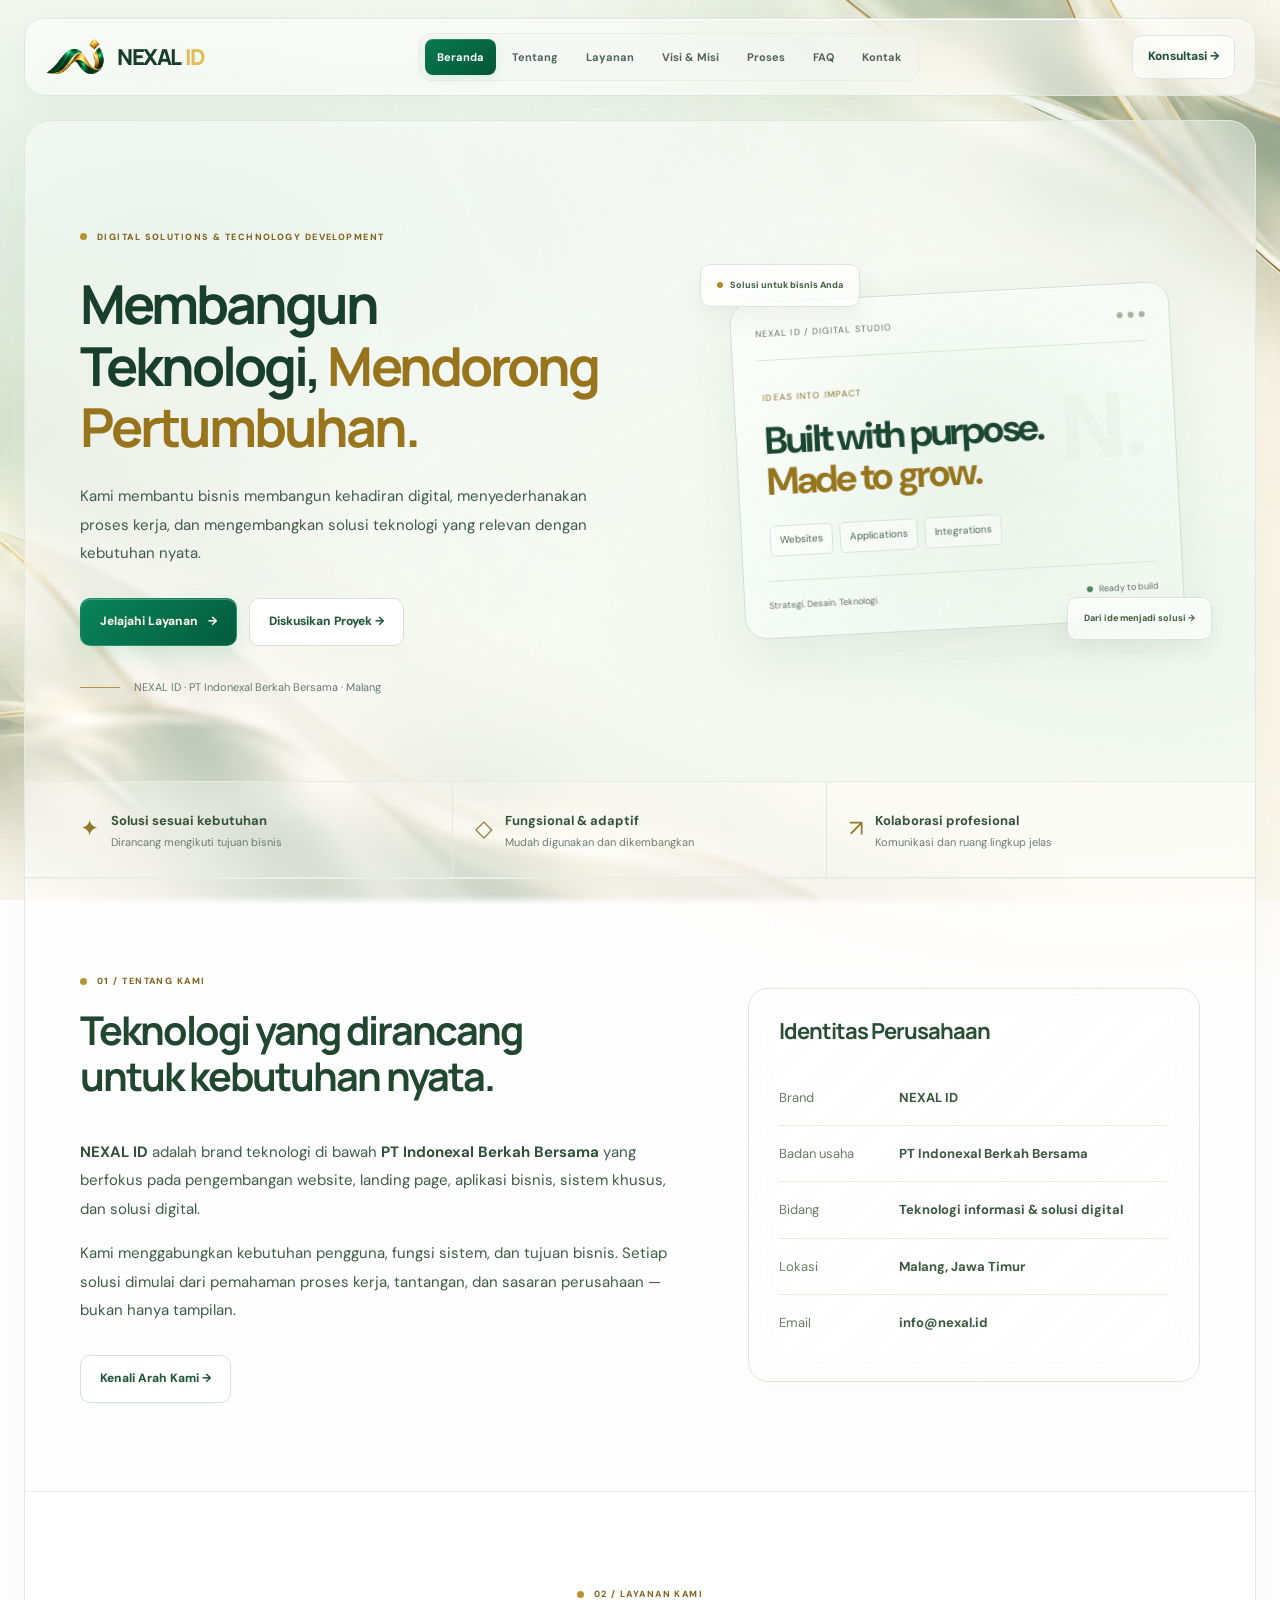
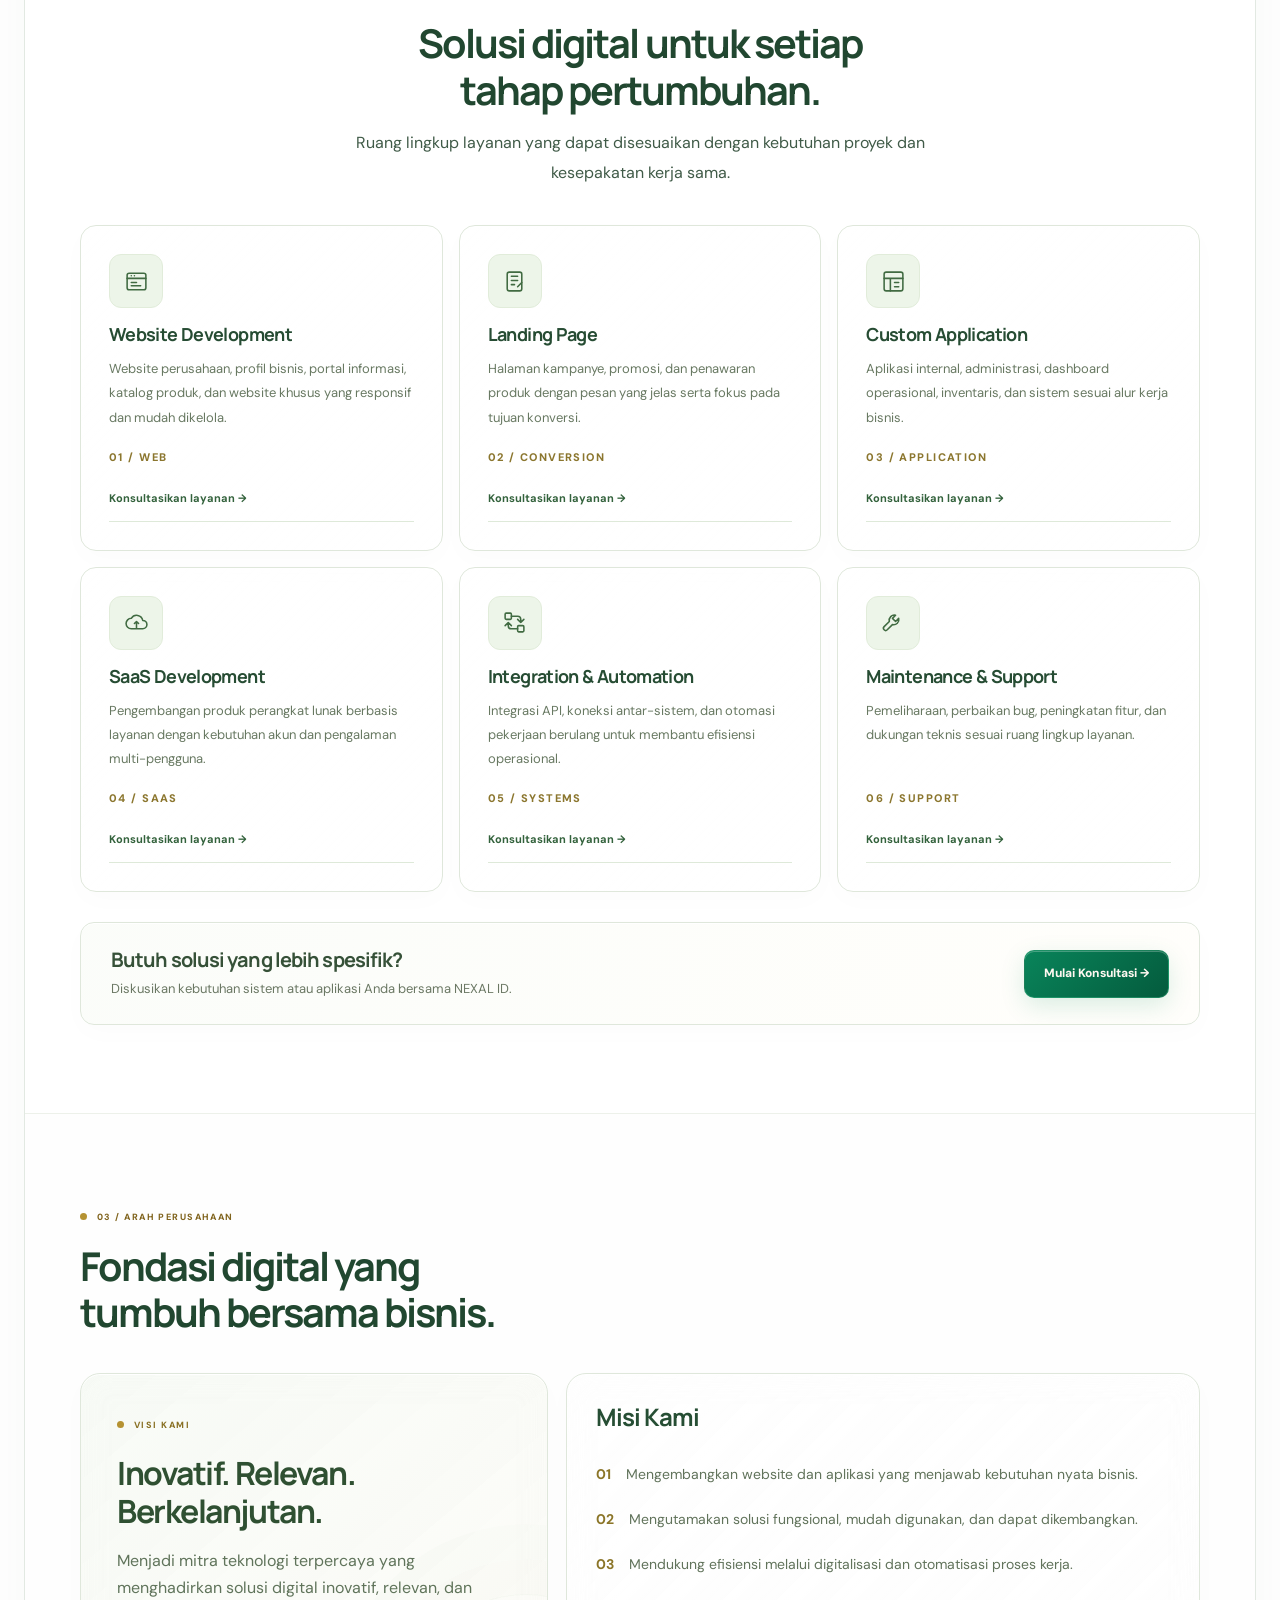
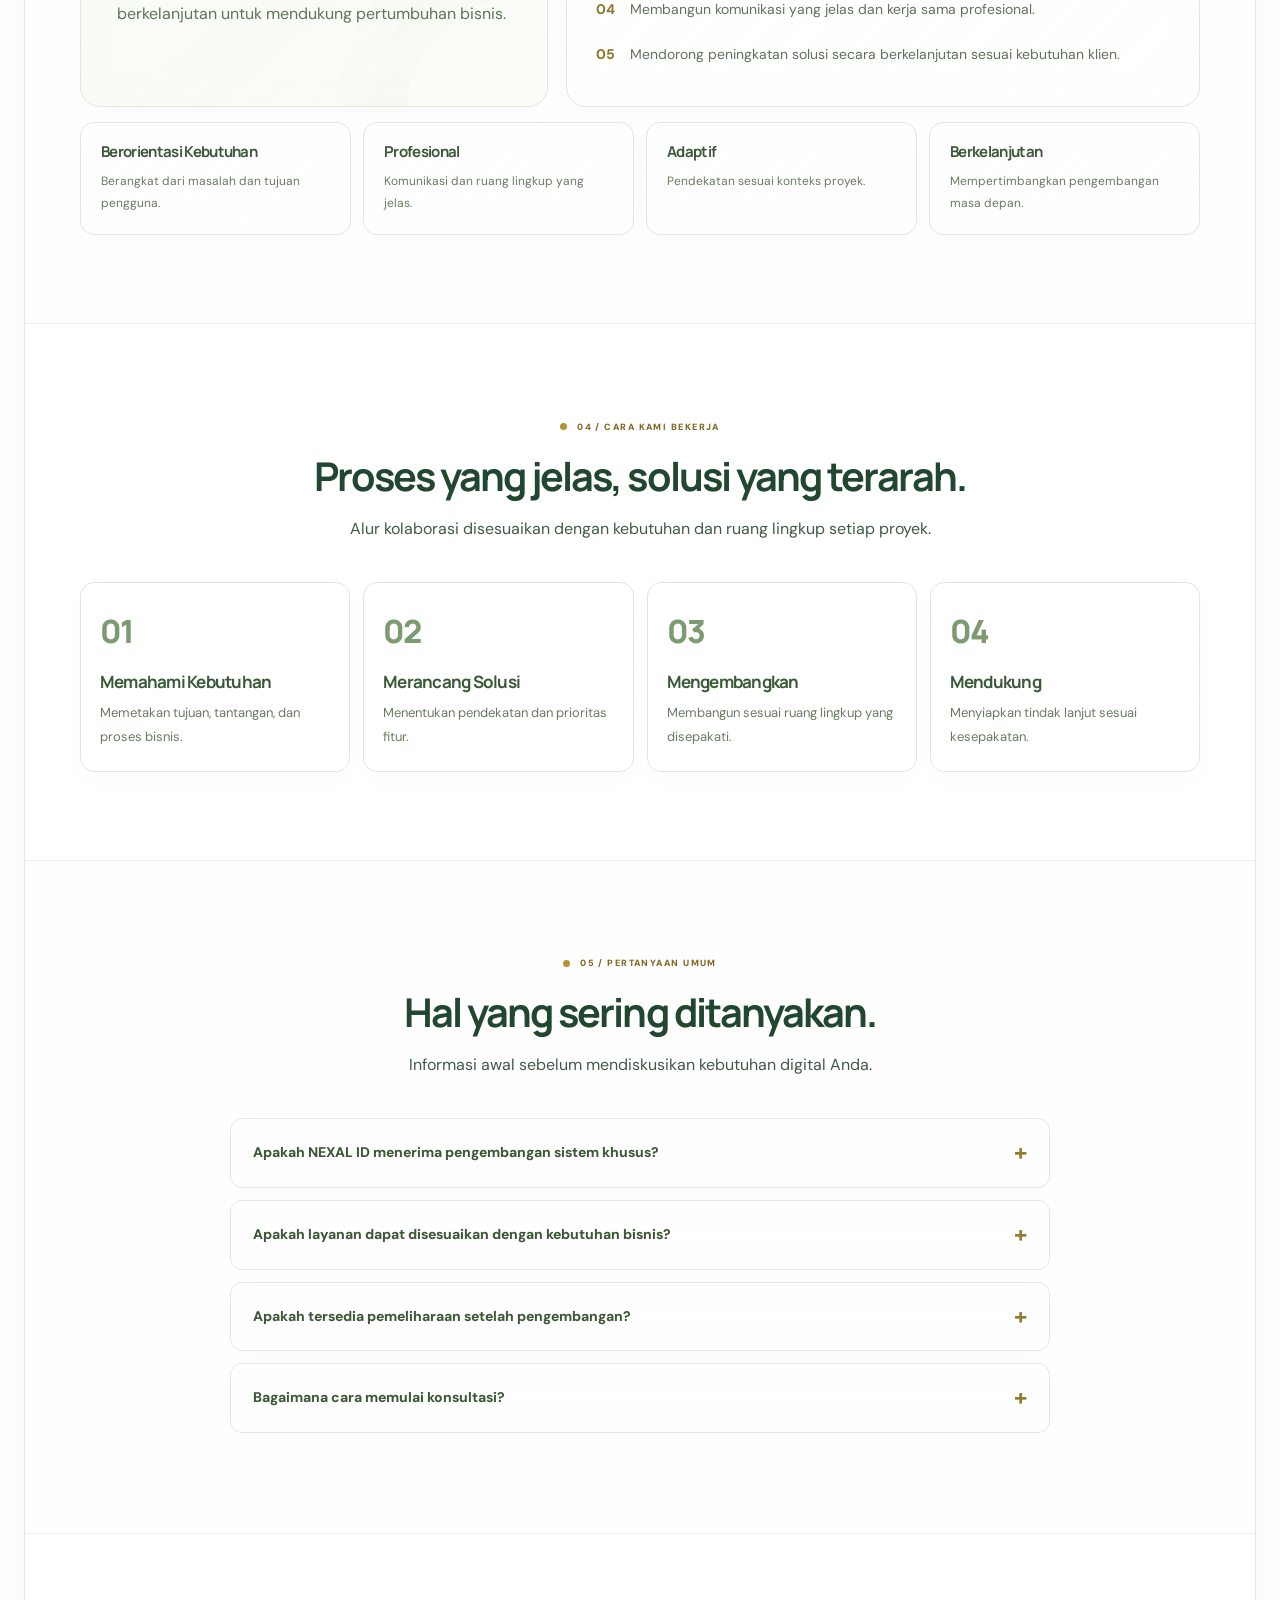
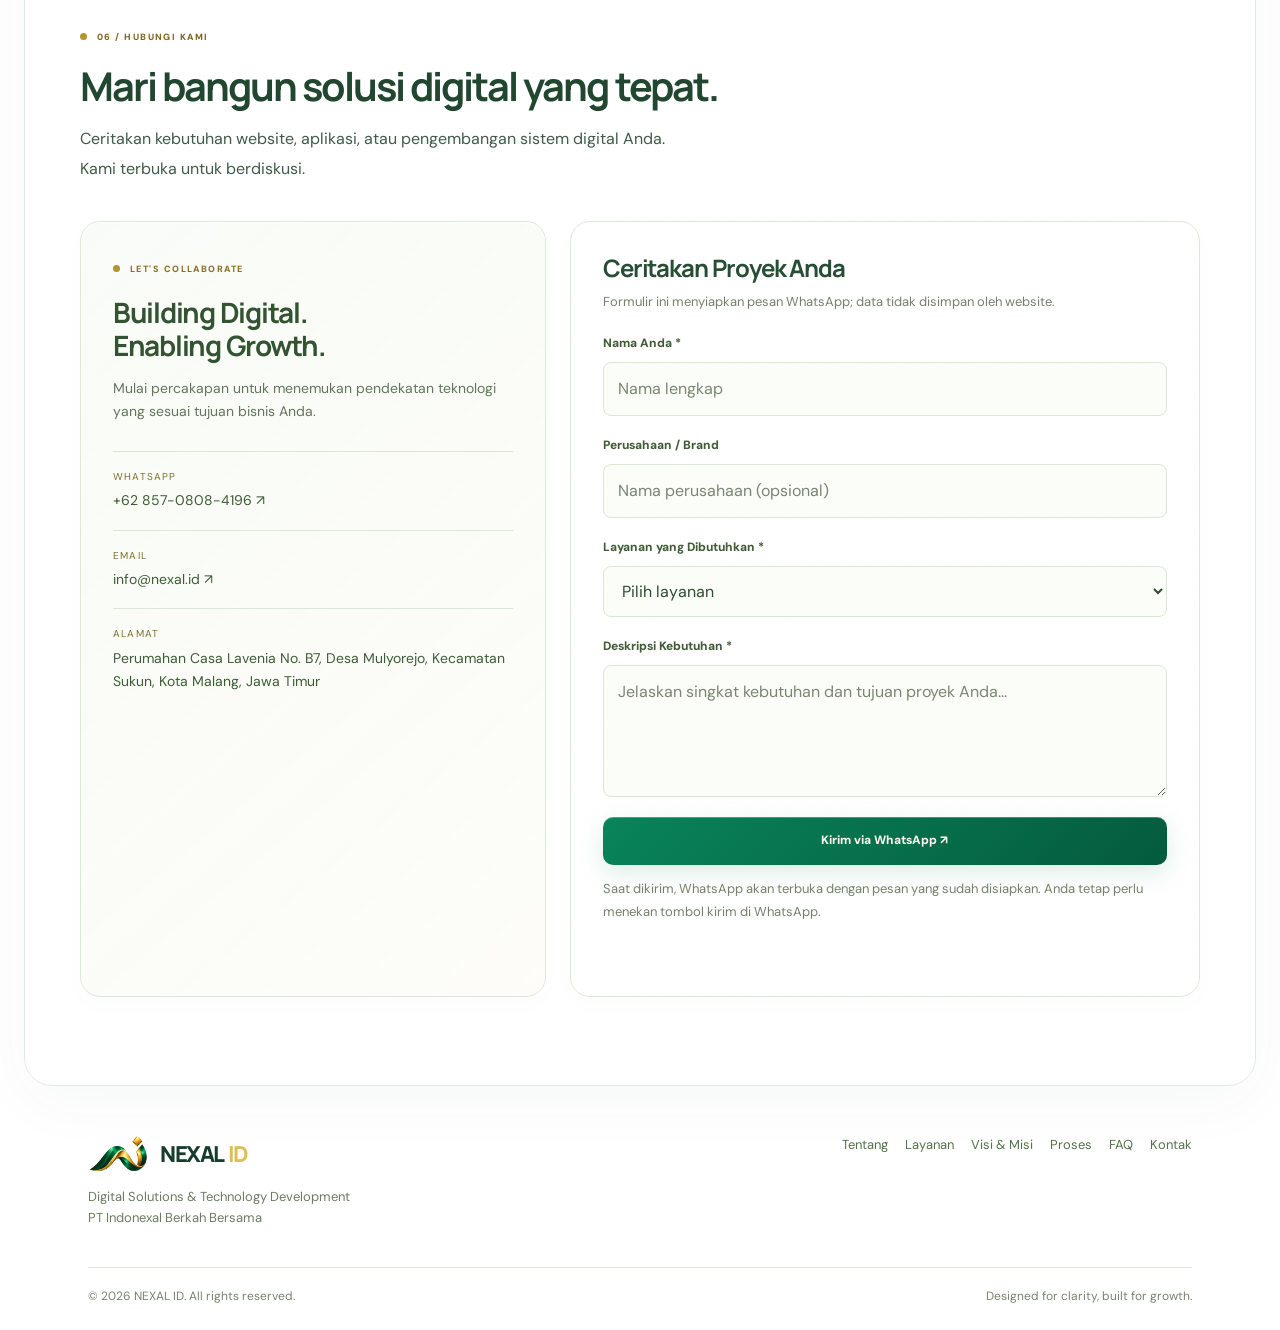
==== commit 5123681e: "Remove ambient animation pause badge" ====
--- a/index.html
+++ b/index.html
@@ -61,7 +61,7 @@
 @media(max-width:700px){.wrap{width:calc(100% - 40px)}.hero{padding:54px 0 38px;min-height:auto}.hero .wrap{grid-template-columns:1fr;gap:26px}.hero h1{font-size:clamp(38px,9vw,52px);max-width:540px}.hero .eyebrow{font-size:9px;letter-spacing:.12em}.lead{font-size:15px}.hero-foot{font-size:10px;margin-top:25px}.visual{height:360px;max-width:420px;width:100%;margin:0 auto}.studio{width:calc(100% - 30px);padding:20px;max-width:360px}.studio-title{font-size:36px}.studio-main{padding:22px 4px}.pill-a{top:8px;left:0}.pill-b{bottom:8px;right:0}.halo{width:300px;height:300px}.section{padding:64px 0}.heading h2{font-size:33px}.heading p{font-size:14px}.heading{margin-bottom:30px}.cards{gap:14px}.card{padding:26px}.aboutgrid{gap:28px}.info-panel,.mission,.vision-lead{padding:26px}.contactbox,.formbox{padding:25px}.contactgrid{gap:18px}.quick-item{padding-top:18px;padding-bottom:18px}.footergrid{gap:24px}.copyright{line-height:1.8}.formbox h3{font-size:23px}.faq summary{font-size:13px}.navin{min-height:70px}.brand{font-size:21px}.backtop{bottom:16px;right:16px}}
 @media(max-width:380px){.wrap{width:calc(100% - 32px)}.hero h1{font-size:36px}.actions{flex-direction:column;align-items:stretch}.actions .btn{width:100%}.studio-title{font-size:30px}.studio-tags span{font-size:9px;padding:5px 7px}.visual{height:340px}.studio-bottom{font-size:9px}.heading h2{font-size:29px}}
 @media(prefers-reduced-motion:reduce){*,*:before,*:after{animation:none!important;transition:none!important}.studio{transform:rotate(-3deg)}}
-</style><link rel="stylesheet" href="glass.css"/><link rel="stylesheet" href="assets.css"/><link rel="stylesheet" href="light.css"/><link rel="stylesheet" href="motion.css"/><link rel="icon" type="image/png" href="assets/logo.png"/></head><body><a class="skip-link" href="#home">Lewati ke konten</a><div aria-hidden="true" class="progress" id="progress"></div><header class="nav"><div class="wrap navin"><a aria-label="NEXAL ID beranda" class="brand" href="#home"><span class="mark"><img src="assets/logo.png" alt="" width="60" height="40"/></span>NEXAL <span style="color:#dfbd58;margin-left:-8px">ID</span></a><nav aria-label="Navigasi utama" class="links" id="navlinks"><a data-nav="true" href="#home">Beranda</a><a data-nav="true" href="#tentang">Tentang</a><a data-nav="true" href="#layanan">Layanan</a><a data-nav="true" href="#visi">Visi &amp; Misi</a><a data-nav="true" href="#proses">Proses</a><a data-nav="true" href="#faq">FAQ</a><a data-nav="true" href="#kontak">Kontak</a></nav><a class="navcta" href="https://wa.me/6285708084196?text=Halo%20NEXAL%20ID%2C%20saya%20ingin%20konsultasi%20solusi%20digital." rel="noopener noreferrer" target="_blank">Konsultasi →</a><button aria-controls="navlinks" aria-expanded="false" aria-label="Buka menu navigasi" class="menu" id="menu" type="button">☰</button></div></header><main><section class="hero" id="home"><div class="wrap"><div class="reveal"><span class="eyebrow">Digital Solutions &amp; Technology Development</span><h1>Membangun Teknologi, <em>Mendorong Pertumbuhan.</em></h1><p class="lead">Kami membantu bisnis membangun kehadiran digital, menyederhanakan proses kerja, dan mengembangkan solusi teknologi yang relevan dengan kebutuhan nyata.</p><div class="actions"><a class="btn primary" href="#layanan">Jelajahi Layanan <span aria-hidden="true">→</span></a><a class="btn secondary" href="#kontak">Diskusikan Proyek →</a></div><div class="hero-foot">NEXAL ID · PT Indonexal Berkah Bersama · Malang</div></div><div aria-label="Ilustrasi studio pengembangan digital NEXAL ID" class="visual"><div class="halo"></div><div class="studio" aria-hidden="true"><div class="studio-top"><span>NEXAL ID / DIGITAL STUDIO</span><span class="studio-dots"><i></i><i></i><i></i></span></div><div class="studio-main"><div class="studio-label">IDEAS INTO IMPACT</div><div class="studio-title">Built with purpose.<br/><span>Made to grow.</span></div><div class="studio-tags"><span>Websites</span><span>Applications</span><span>Integrations</span></div></div><span class="studio-monogram">N.</span><div class="studio-bottom"><span>Strategi. Desain. Teknologi.</span><span class="studio-status">Ready to build</span></div></div><div class="float-pill pill-a"><span class="pill-dot"></span>Solusi untuk bisnis Anda</div><div class="float-pill pill-b">Dari ide menjadi solusi →</div></div></div></section><div class="quick-strip"><div class="wrap quick-grid"><div class="quick-item"><span class="quick-icon">✦</span><div><b>Solusi sesuai kebutuhan</b><small>Dirancang mengikuti tujuan bisnis</small></div></div><div class="quick-item"><span class="quick-icon">◇</span><div><b>Fungsional &amp; adaptif</b><small>Mudah digunakan dan dikembangkan</small></div></div><div class="quick-item"><span class="quick-icon">↗</span><div><b>Kolaborasi profesional</b><small>Komunikasi dan ruang lingkup jelas</small></div></div></div></div><section class="section soft" id="tentang"><div class="wrap aboutgrid"><div class="aboutcopy reveal"><div class="heading"><span class="eyebrow">01 / Tentang Kami</span><h2>Teknologi yang dirancang untuk kebutuhan nyata.</h2></div><p><strong>NEXAL ID</strong> adalah brand teknologi di bawah <strong>PT Indonexal Berkah Bersama</strong> yang berfokus pada pengembangan website, landing page, aplikasi bisnis, sistem khusus, dan solusi digital.</p><p>Kami menggabungkan kebutuhan pengguna, fungsi sistem, dan tujuan bisnis. Setiap solusi dimulai dari pemahaman proses kerja, tantangan, dan sasaran perusahaan — bukan hanya tampilan.</p><a class="btn secondary" href="#visi" style="margin-top:14px">Kenali Arah Kami →</a></div><div class="info-panel reveal"><h3>Identitas Perusahaan</h3><div class="info-row"><span>Brand</span><strong>NEXAL ID</strong></div><div class="info-row"><span>Badan usaha</span><strong>PT Indonexal Berkah Bersama</strong></div><div class="info-row"><span>Bidang</span><strong>Teknologi informasi &amp; solusi digital</strong></div><div class="info-row"><span>Lokasi</span><strong>Malang, Jawa Timur</strong></div><div class="info-row"><span>Email</span><strong><a href="mailto:info@nexal.id">info@nexal.id</a></strong></div></div></div></section><section class="section" id="layanan"><div class="wrap"><div class="heading center reveal"><span class="eyebrow">02 / Layanan Kami</span><h2>Solusi digital untuk setiap tahap pertumbuhan.</h2><p>Ruang lingkup layanan yang dapat disesuaikan dengan kebutuhan proyek dan kesepakatan kerja sama.</p></div><div class="cards"><article class="card reveal"><div class="icon" aria-hidden="true"><svg width="25" height="25" viewBox="0 0 24 24" fill="none" stroke="currentColor" stroke-width="1.5" stroke-linecap="round" stroke-linejoin="round"><rect x="3" y="4" width="18" height="16" rx="2"/><path d="M3 9h18M7 6.5h.01M10 6.5h.01M7 13h5M7 16h9"/></svg></div><h3>Website Development</h3><p>Website perusahaan, profil bisnis, portal informasi, katalog produk, dan website khusus yang responsif dan mudah dikelola.</p><span class="num">01 / WEB</span><a class="service-link" data-service="Website Development" href="#kontak">Konsultasikan layanan →</a></article><article class="card reveal"><div class="icon" aria-hidden="true"><svg width="25" height="25" viewBox="0 0 24 24" fill="none" stroke="currentColor" stroke-width="1.5" stroke-linecap="round" stroke-linejoin="round"><rect x="5" y="3" width="14" height="18" rx="2"/><path d="M9 7h6M9 11h6M9 15h3M15 17l4-4"/></svg></div><h3>Landing Page</h3><p>Halaman kampanye, promosi, dan penawaran produk dengan pesan yang jelas serta fokus pada tujuan konversi.</p><span class="num">02 / CONVERSION</span><a class="service-link" data-service="Landing Page" href="#kontak">Konsultasikan layanan →</a></article><article class="card reveal"><div class="icon" aria-hidden="true"><svg width="25" height="25" viewBox="0 0 24 24" fill="none" stroke="currentColor" stroke-width="1.5" stroke-linecap="round" stroke-linejoin="round"><rect x="3" y="3" width="18" height="18" rx="2"/><path d="M3 9h18M9 9v12M13 13h4M13 17h4"/></svg></div><h3>Custom Application</h3><p>Aplikasi internal, administrasi, dashboard operasional, inventaris, dan sistem sesuai alur kerja bisnis.</p><span class="num">03 / APPLICATION</span><a class="service-link" data-service="Custom Application" href="#kontak">Konsultasikan layanan →</a></article><article class="card reveal"><div class="icon" aria-hidden="true"><svg width="25" height="25" viewBox="0 0 24 24" fill="none" stroke="currentColor" stroke-width="1.5" stroke-linecap="round" stroke-linejoin="round"><path d="M7 18h11a4 4 0 0 0 0-8 6 6 0 0 0-11-2 5 5 0 0 0 0 10Z"/><path d="M10 13l2-2 2 2M12 11v6"/></svg></div><h3>SaaS Development</h3><p>Pengembangan produk perangkat lunak berbasis layanan dengan kebutuhan akun dan pengalaman multi-pengguna.</p><span class="num">04 / SAAS</span><a class="service-link" data-service="SaaS Development" href="#kontak">Konsultasikan layanan →</a></article><article class="card reveal"><div class="icon" aria-hidden="true"><svg width="25" height="25" viewBox="0 0 24 24" fill="none" stroke="currentColor" stroke-width="1.5" stroke-linecap="round" stroke-linejoin="round"><rect x="3" y="3" width="6" height="6" rx="1"/><rect x="15" y="15" width="6" height="6" rx="1"/><path d="M9 6h6a3 3 0 0 1 3 3v3M15 18H9a3 3 0 0 1-3-3v-3M15 9l3 3 3-3M3 15l3-3 3 3"/></svg></div><h3>Integration &amp; Automation</h3><p>Integrasi API, koneksi antar-sistem, dan otomasi pekerjaan berulang untuk membantu efisiensi operasional.</p><span class="num">05 / SYSTEMS</span><a class="service-link" data-service="Integration &amp; Automation" href="#kontak">Konsultasikan layanan →</a></article><article class="card reveal"><div class="icon" aria-hidden="true"><svg width="25" height="25" viewBox="0 0 24 24" fill="none" stroke="currentColor" stroke-width="1.5" stroke-linecap="round" stroke-linejoin="round"><path d="M14 5a5 5 0 0 0-6 6l-5 5a2 2 0 0 0 3 3l5-5a5 5 0 0 0 6-6l-3 3-3-3 3-3Z"/></svg></div><h3>Maintenance &amp; Support</h3><p>Pemeliharaan, perbaikan bug, peningkatan fitur, dan dukungan teknis sesuai ruang lingkup layanan.</p><span class="num">06 / SUPPORT</span><a class="service-link" data-service="Maintenance &amp; Support" href="#kontak">Konsultasikan layanan →</a></article></div><div class="cta-band"><div><h3>Butuh solusi yang lebih spesifik?</h3><p>Diskusikan kebutuhan sistem atau aplikasi Anda bersama NEXAL ID.</p></div><a class="btn primary" href="#kontak">Mulai Konsultasi →</a></div></div></section><section class="section soft" id="visi"><div class="wrap"><div class="heading reveal"><span class="eyebrow">03 / Arah Perusahaan</span><h2>Fondasi digital yang tumbuh bersama bisnis.</h2></div><div class="vision"><div class="vision-lead reveal"><span class="eyebrow" style="color:#e4c77f">Visi Kami</span><h3>Inovatif. Relevan. Berkelanjutan.</h3><p>Menjadi mitra teknologi terpercaya yang menghadirkan solusi digital inovatif, relevan, dan berkelanjutan untuk mendukung pertumbuhan bisnis.</p></div><div class="mission reveal"><h3>Misi Kami</h3><ul><li><b>01</b>Mengembangkan website dan aplikasi yang menjawab kebutuhan nyata bisnis.</li><li><b>02</b>Mengutamakan solusi fungsional, mudah digunakan, dan dapat dikembangkan.</li><li><b>03</b>Mendukung efisiensi melalui digitalisasi dan otomatisasi proses kerja.</li><li><b>04</b>Membangun komunikasi yang jelas dan kerja sama profesional.</li><li><b>05</b>Mendorong peningkatan solusi secara berkelanjutan sesuai kebutuhan klien.</li></ul></div></div><div class="values"><div class="value reveal"><h4>Berorientasi Kebutuhan</h4><p>Berangkat dari masalah dan tujuan pengguna.</p></div><div class="value reveal"><h4>Profesional</h4><p>Komunikasi dan ruang lingkup yang jelas.</p></div><div class="value reveal"><h4>Adaptif</h4><p>Pendekatan sesuai konteks proyek.</p></div><div class="value reveal"><h4>Berkelanjutan</h4><p>Mempertimbangkan pengembangan masa depan.</p></div></div></div></section><section class="section" id="proses"><div class="wrap"><div class="heading center reveal"><span class="eyebrow">04 / Cara Kami Bekerja</span><h2>Proses yang jelas, solusi yang terarah.</h2><p>Alur kolaborasi disesuaikan dengan kebutuhan dan ruang lingkup setiap proyek.</p></div><div class="steps"><div class="step reveal"><span class="stepnum">01</span><h3>Memahami Kebutuhan</h3><p>Memetakan tujuan, tantangan, dan proses bisnis.</p></div><div class="step reveal"><span class="stepnum">02</span><h3>Merancang Solusi</h3><p>Menentukan pendekatan dan prioritas fitur.</p></div><div class="step reveal"><span class="stepnum">03</span><h3>Mengembangkan</h3><p>Membangun sesuai ruang lingkup yang disepakati.</p></div><div class="step reveal"><span class="stepnum">04</span><h3>Mendukung</h3><p>Menyiapkan tindak lanjut sesuai kesepakatan.</p></div></div></div></section><section class="section soft" id="faq"><div class="wrap"><div class="heading center reveal"><span class="eyebrow">05 / Pertanyaan Umum</span><h2>Hal yang sering ditanyakan.</h2><p>Informasi awal sebelum mendiskusikan kebutuhan digital Anda.</p></div><div class="faq reveal"><details><summary>Apakah NEXAL ID menerima pengembangan sistem khusus?</summary><p>Ya. Pengembangan aplikasi dan sistem khusus termasuk ruang lingkup layanan NEXAL ID. Detail fitur, integrasi, dan kebutuhan teknis dibahas sesuai proyek.</p></details><details><summary>Apakah layanan dapat disesuaikan dengan kebutuhan bisnis?</summary><p>Ya. Pendekatan dan ruang lingkup disusun berdasarkan proses kerja, tujuan, prioritas, serta kesepakatan kerja sama.</p></details><details><summary>Apakah tersedia pemeliharaan setelah pengembangan?</summary><p>NEXAL ID menawarkan maintenance dan technical support. Cakupan, durasi, dan ketentuan dukungan mengikuti perjanjian layanan.</p></details><details><summary>Bagaimana cara memulai konsultasi?</summary><p>Hubungi NEXAL ID melalui WhatsApp atau email, atau isi formulir di bawah untuk menyiapkan pesan kebutuhan proyek Anda.</p></details></div></div></section><section class="section" id="kontak"><div class="wrap"><div class="heading reveal"><span class="eyebrow">06 / Hubungi Kami</span><h2>Mari bangun solusi digital yang tepat.</h2><p>Ceritakan kebutuhan website, aplikasi, atau pengembangan sistem digital Anda. Kami terbuka untuk berdiskusi.</p></div><div class="contactgrid"><div class="contactbox reveal"><span class="eyebrow" style="color:#e8cb86">Let's Collaborate</span><h3>Building Digital.<br/>Enabling Growth.</h3><p>Mulai percakapan untuk menemukan pendekatan teknologi yang sesuai tujuan bisnis Anda.</p><a class="contactline" href="https://wa.me/6285708084196" rel="noopener noreferrer" target="_blank"><small>WhatsApp</small>+62 857-0808-4196 ↗</a><a class="contactline" href="mailto:info@nexal.id"><small>Email</small>info@nexal.id ↗</a><div class="contactline"><small>Alamat</small>Perumahan Casa Lavenia No. B7, Desa Mulyorejo, Kecamatan Sukun, Kota Malang, Jawa Timur</div></div><form class="formbox reveal" id="contactForm"><h3>Ceritakan Proyek Anda</h3><p>Formulir ini menyiapkan pesan WhatsApp; data tidak disimpan oleh website.</p><div class="field"><label for="name">Nama Anda *</label><input autocomplete="name" id="name" maxlength="100" name="name" placeholder="Nama lengkap" required=""/></div><div class="field"><label for="business">Perusahaan / Brand</label><input autocomplete="organization" id="business" maxlength="100" name="business" placeholder="Nama perusahaan (opsional)"/></div><div class="field"><label for="service">Layanan yang Dibutuhkan *</label><select id="service" name="service" required=""><option value="">Pilih layanan</option><option>Website Development</option><option>Landing Page</option><option>Custom Application</option><option>SaaS Development</option><option>System Integration &amp; Automation</option><option>Maintenance &amp; Technical Support</option><option>Belum yakin / ingin konsultasi</option></select></div><div class="field"><label for="message">Deskripsi Kebutuhan *</label><textarea id="message" maxlength="2000" name="message" placeholder="Jelaskan singkat kebutuhan dan tujuan proyek Anda..." required=""></textarea></div><button class="btn primary" style="border:0;width:100%" type="submit">Kirim via WhatsApp ↗</button><p class="formnote">Saat dikirim, WhatsApp akan terbuka dengan pesan yang sudah disiapkan. Anda tetap perlu menekan tombol kirim di WhatsApp.</p><div aria-live="polite" class="form-status" id="formStatus" role="status"></div><a hidden="" href="https://wa.me/6285708084196" id="whatsappFallback" rel="noopener noreferrer" target="_blank">Buka WhatsApp dengan pesan konsultasi ↗</a></form></div></div></section></main><footer class="footer"><div class="wrap"><div class="footergrid"><div><a class="brand" href="#home"><span class="mark"><img src="assets/logo.png" alt="" width="60" height="40"/></span>NEXAL <span style="color:#dfbd58;margin-left:-8px">ID</span></a><p>Digital Solutions &amp; Technology Development<br/>PT Indonexal Berkah Bersama</p></div><div class="footlinks"><a href="#tentang">Tentang</a><a href="#layanan">Layanan</a><a href="#visi">Visi &amp; Misi</a><a href="#proses">Proses</a><a href="#faq">FAQ</a><a href="#kontak">Kontak</a></div></div><div class="copyright"><span>© <span id="year">2026</span> NEXAL ID. All rights reserved.</span><span>Designed for clarity, built for growth.</span></div></div></footer><button class="ambient-toggle" type="button" aria-pressed="false" hidden>Jeda animasi latar</button><button aria-label="Kembali ke atas" class="backtop" id="backtop" type="button">↑</button><script>(()=>{'use strict';
+</style><link rel="stylesheet" href="glass.css"/><link rel="stylesheet" href="assets.css"/><link rel="stylesheet" href="light.css"/><link rel="stylesheet" href="motion.css"/><link rel="icon" type="image/png" href="assets/logo.png"/></head><body><a class="skip-link" href="#home">Lewati ke konten</a><div aria-hidden="true" class="progress" id="progress"></div><header class="nav"><div class="wrap navin"><a aria-label="NEXAL ID beranda" class="brand" href="#home"><span class="mark"><img src="assets/logo.png" alt="" width="60" height="40"/></span>NEXAL <span style="color:#dfbd58;margin-left:-8px">ID</span></a><nav aria-label="Navigasi utama" class="links" id="navlinks"><a data-nav="true" href="#home">Beranda</a><a data-nav="true" href="#tentang">Tentang</a><a data-nav="true" href="#layanan">Layanan</a><a data-nav="true" href="#visi">Visi &amp; Misi</a><a data-nav="true" href="#proses">Proses</a><a data-nav="true" href="#faq">FAQ</a><a data-nav="true" href="#kontak">Kontak</a></nav><a class="navcta" href="https://wa.me/6285708084196?text=Halo%20NEXAL%20ID%2C%20saya%20ingin%20konsultasi%20solusi%20digital." rel="noopener noreferrer" target="_blank">Konsultasi →</a><button aria-controls="navlinks" aria-expanded="false" aria-label="Buka menu navigasi" class="menu" id="menu" type="button">☰</button></div></header><main><section class="hero" id="home"><div class="wrap"><div class="reveal"><span class="eyebrow">Digital Solutions &amp; Technology Development</span><h1>Membangun Teknologi, <em>Mendorong Pertumbuhan.</em></h1><p class="lead">Kami membantu bisnis membangun kehadiran digital, menyederhanakan proses kerja, dan mengembangkan solusi teknologi yang relevan dengan kebutuhan nyata.</p><div class="actions"><a class="btn primary" href="#layanan">Jelajahi Layanan <span aria-hidden="true">→</span></a><a class="btn secondary" href="#kontak">Diskusikan Proyek →</a></div><div class="hero-foot">NEXAL ID · PT Indonexal Berkah Bersama · Malang</div></div><div aria-label="Ilustrasi studio pengembangan digital NEXAL ID" class="visual"><div class="halo"></div><div class="studio" aria-hidden="true"><div class="studio-top"><span>NEXAL ID / DIGITAL STUDIO</span><span class="studio-dots"><i></i><i></i><i></i></span></div><div class="studio-main"><div class="studio-label">IDEAS INTO IMPACT</div><div class="studio-title">Built with purpose.<br/><span>Made to grow.</span></div><div class="studio-tags"><span>Websites</span><span>Applications</span><span>Integrations</span></div></div><span class="studio-monogram">N.</span><div class="studio-bottom"><span>Strategi. Desain. Teknologi.</span><span class="studio-status">Ready to build</span></div></div><div class="float-pill pill-a"><span class="pill-dot"></span>Solusi untuk bisnis Anda</div><div class="float-pill pill-b">Dari ide menjadi solusi →</div></div></div></section><div class="quick-strip"><div class="wrap quick-grid"><div class="quick-item"><span class="quick-icon">✦</span><div><b>Solusi sesuai kebutuhan</b><small>Dirancang mengikuti tujuan bisnis</small></div></div><div class="quick-item"><span class="quick-icon">◇</span><div><b>Fungsional &amp; adaptif</b><small>Mudah digunakan dan dikembangkan</small></div></div><div class="quick-item"><span class="quick-icon">↗</span><div><b>Kolaborasi profesional</b><small>Komunikasi dan ruang lingkup jelas</small></div></div></div></div><section class="section soft" id="tentang"><div class="wrap aboutgrid"><div class="aboutcopy reveal"><div class="heading"><span class="eyebrow">01 / Tentang Kami</span><h2>Teknologi yang dirancang untuk kebutuhan nyata.</h2></div><p><strong>NEXAL ID</strong> adalah brand teknologi di bawah <strong>PT Indonexal Berkah Bersama</strong> yang berfokus pada pengembangan website, landing page, aplikasi bisnis, sistem khusus, dan solusi digital.</p><p>Kami menggabungkan kebutuhan pengguna, fungsi sistem, dan tujuan bisnis. Setiap solusi dimulai dari pemahaman proses kerja, tantangan, dan sasaran perusahaan — bukan hanya tampilan.</p><a class="btn secondary" href="#visi" style="margin-top:14px">Kenali Arah Kami →</a></div><div class="info-panel reveal"><h3>Identitas Perusahaan</h3><div class="info-row"><span>Brand</span><strong>NEXAL ID</strong></div><div class="info-row"><span>Badan usaha</span><strong>PT Indonexal Berkah Bersama</strong></div><div class="info-row"><span>Bidang</span><strong>Teknologi informasi &amp; solusi digital</strong></div><div class="info-row"><span>Lokasi</span><strong>Malang, Jawa Timur</strong></div><div class="info-row"><span>Email</span><strong><a href="mailto:info@nexal.id">info@nexal.id</a></strong></div></div></div></section><section class="section" id="layanan"><div class="wrap"><div class="heading center reveal"><span class="eyebrow">02 / Layanan Kami</span><h2>Solusi digital untuk setiap tahap pertumbuhan.</h2><p>Ruang lingkup layanan yang dapat disesuaikan dengan kebutuhan proyek dan kesepakatan kerja sama.</p></div><div class="cards"><article class="card reveal"><div class="icon" aria-hidden="true"><svg width="25" height="25" viewBox="0 0 24 24" fill="none" stroke="currentColor" stroke-width="1.5" stroke-linecap="round" stroke-linejoin="round"><rect x="3" y="4" width="18" height="16" rx="2"/><path d="M3 9h18M7 6.5h.01M10 6.5h.01M7 13h5M7 16h9"/></svg></div><h3>Website Development</h3><p>Website perusahaan, profil bisnis, portal informasi, katalog produk, dan website khusus yang responsif dan mudah dikelola.</p><span class="num">01 / WEB</span><a class="service-link" data-service="Website Development" href="#kontak">Konsultasikan layanan →</a></article><article class="card reveal"><div class="icon" aria-hidden="true"><svg width="25" height="25" viewBox="0 0 24 24" fill="none" stroke="currentColor" stroke-width="1.5" stroke-linecap="round" stroke-linejoin="round"><rect x="5" y="3" width="14" height="18" rx="2"/><path d="M9 7h6M9 11h6M9 15h3M15 17l4-4"/></svg></div><h3>Landing Page</h3><p>Halaman kampanye, promosi, dan penawaran produk dengan pesan yang jelas serta fokus pada tujuan konversi.</p><span class="num">02 / CONVERSION</span><a class="service-link" data-service="Landing Page" href="#kontak">Konsultasikan layanan →</a></article><article class="card reveal"><div class="icon" aria-hidden="true"><svg width="25" height="25" viewBox="0 0 24 24" fill="none" stroke="currentColor" stroke-width="1.5" stroke-linecap="round" stroke-linejoin="round"><rect x="3" y="3" width="18" height="18" rx="2"/><path d="M3 9h18M9 9v12M13 13h4M13 17h4"/></svg></div><h3>Custom Application</h3><p>Aplikasi internal, administrasi, dashboard operasional, inventaris, dan sistem sesuai alur kerja bisnis.</p><span class="num">03 / APPLICATION</span><a class="service-link" data-service="Custom Application" href="#kontak">Konsultasikan layanan →</a></article><article class="card reveal"><div class="icon" aria-hidden="true"><svg width="25" height="25" viewBox="0 0 24 24" fill="none" stroke="currentColor" stroke-width="1.5" stroke-linecap="round" stroke-linejoin="round"><path d="M7 18h11a4 4 0 0 0 0-8 6 6 0 0 0-11-2 5 5 0 0 0 0 10Z"/><path d="M10 13l2-2 2 2M12 11v6"/></svg></div><h3>SaaS Development</h3><p>Pengembangan produk perangkat lunak berbasis layanan dengan kebutuhan akun dan pengalaman multi-pengguna.</p><span class="num">04 / SAAS</span><a class="service-link" data-service="SaaS Development" href="#kontak">Konsultasikan layanan →</a></article><article class="card reveal"><div class="icon" aria-hidden="true"><svg width="25" height="25" viewBox="0 0 24 24" fill="none" stroke="currentColor" stroke-width="1.5" stroke-linecap="round" stroke-linejoin="round"><rect x="3" y="3" width="6" height="6" rx="1"/><rect x="15" y="15" width="6" height="6" rx="1"/><path d="M9 6h6a3 3 0 0 1 3 3v3M15 18H9a3 3 0 0 1-3-3v-3M15 9l3 3 3-3M3 15l3-3 3 3"/></svg></div><h3>Integration &amp; Automation</h3><p>Integrasi API, koneksi antar-sistem, dan otomasi pekerjaan berulang untuk membantu efisiensi operasional.</p><span class="num">05 / SYSTEMS</span><a class="service-link" data-service="Integration &amp; Automation" href="#kontak">Konsultasikan layanan →</a></article><article class="card reveal"><div class="icon" aria-hidden="true"><svg width="25" height="25" viewBox="0 0 24 24" fill="none" stroke="currentColor" stroke-width="1.5" stroke-linecap="round" stroke-linejoin="round"><path d="M14 5a5 5 0 0 0-6 6l-5 5a2 2 0 0 0 3 3l5-5a5 5 0 0 0 6-6l-3 3-3-3 3-3Z"/></svg></div><h3>Maintenance &amp; Support</h3><p>Pemeliharaan, perbaikan bug, peningkatan fitur, dan dukungan teknis sesuai ruang lingkup layanan.</p><span class="num">06 / SUPPORT</span><a class="service-link" data-service="Maintenance &amp; Support" href="#kontak">Konsultasikan layanan →</a></article></div><div class="cta-band"><div><h3>Butuh solusi yang lebih spesifik?</h3><p>Diskusikan kebutuhan sistem atau aplikasi Anda bersama NEXAL ID.</p></div><a class="btn primary" href="#kontak">Mulai Konsultasi →</a></div></div></section><section class="section soft" id="visi"><div class="wrap"><div class="heading reveal"><span class="eyebrow">03 / Arah Perusahaan</span><h2>Fondasi digital yang tumbuh bersama bisnis.</h2></div><div class="vision"><div class="vision-lead reveal"><span class="eyebrow" style="color:#e4c77f">Visi Kami</span><h3>Inovatif. Relevan. Berkelanjutan.</h3><p>Menjadi mitra teknologi terpercaya yang menghadirkan solusi digital inovatif, relevan, dan berkelanjutan untuk mendukung pertumbuhan bisnis.</p></div><div class="mission reveal"><h3>Misi Kami</h3><ul><li><b>01</b>Mengembangkan website dan aplikasi yang menjawab kebutuhan nyata bisnis.</li><li><b>02</b>Mengutamakan solusi fungsional, mudah digunakan, dan dapat dikembangkan.</li><li><b>03</b>Mendukung efisiensi melalui digitalisasi dan otomatisasi proses kerja.</li><li><b>04</b>Membangun komunikasi yang jelas dan kerja sama profesional.</li><li><b>05</b>Mendorong peningkatan solusi secara berkelanjutan sesuai kebutuhan klien.</li></ul></div></div><div class="values"><div class="value reveal"><h4>Berorientasi Kebutuhan</h4><p>Berangkat dari masalah dan tujuan pengguna.</p></div><div class="value reveal"><h4>Profesional</h4><p>Komunikasi dan ruang lingkup yang jelas.</p></div><div class="value reveal"><h4>Adaptif</h4><p>Pendekatan sesuai konteks proyek.</p></div><div class="value reveal"><h4>Berkelanjutan</h4><p>Mempertimbangkan pengembangan masa depan.</p></div></div></div></section><section class="section" id="proses"><div class="wrap"><div class="heading center reveal"><span class="eyebrow">04 / Cara Kami Bekerja</span><h2>Proses yang jelas, solusi yang terarah.</h2><p>Alur kolaborasi disesuaikan dengan kebutuhan dan ruang lingkup setiap proyek.</p></div><div class="steps"><div class="step reveal"><span class="stepnum">01</span><h3>Memahami Kebutuhan</h3><p>Memetakan tujuan, tantangan, dan proses bisnis.</p></div><div class="step reveal"><span class="stepnum">02</span><h3>Merancang Solusi</h3><p>Menentukan pendekatan dan prioritas fitur.</p></div><div class="step reveal"><span class="stepnum">03</span><h3>Mengembangkan</h3><p>Membangun sesuai ruang lingkup yang disepakati.</p></div><div class="step reveal"><span class="stepnum">04</span><h3>Mendukung</h3><p>Menyiapkan tindak lanjut sesuai kesepakatan.</p></div></div></div></section><section class="section soft" id="faq"><div class="wrap"><div class="heading center reveal"><span class="eyebrow">05 / Pertanyaan Umum</span><h2>Hal yang sering ditanyakan.</h2><p>Informasi awal sebelum mendiskusikan kebutuhan digital Anda.</p></div><div class="faq reveal"><details><summary>Apakah NEXAL ID menerima pengembangan sistem khusus?</summary><p>Ya. Pengembangan aplikasi dan sistem khusus termasuk ruang lingkup layanan NEXAL ID. Detail fitur, integrasi, dan kebutuhan teknis dibahas sesuai proyek.</p></details><details><summary>Apakah layanan dapat disesuaikan dengan kebutuhan bisnis?</summary><p>Ya. Pendekatan dan ruang lingkup disusun berdasarkan proses kerja, tujuan, prioritas, serta kesepakatan kerja sama.</p></details><details><summary>Apakah tersedia pemeliharaan setelah pengembangan?</summary><p>NEXAL ID menawarkan maintenance dan technical support. Cakupan, durasi, dan ketentuan dukungan mengikuti perjanjian layanan.</p></details><details><summary>Bagaimana cara memulai konsultasi?</summary><p>Hubungi NEXAL ID melalui WhatsApp atau email, atau isi formulir di bawah untuk menyiapkan pesan kebutuhan proyek Anda.</p></details></div></div></section><section class="section" id="kontak"><div class="wrap"><div class="heading reveal"><span class="eyebrow">06 / Hubungi Kami</span><h2>Mari bangun solusi digital yang tepat.</h2><p>Ceritakan kebutuhan website, aplikasi, atau pengembangan sistem digital Anda. Kami terbuka untuk berdiskusi.</p></div><div class="contactgrid"><div class="contactbox reveal"><span class="eyebrow" style="color:#e8cb86">Let's Collaborate</span><h3>Building Digital.<br/>Enabling Growth.</h3><p>Mulai percakapan untuk menemukan pendekatan teknologi yang sesuai tujuan bisnis Anda.</p><a class="contactline" href="https://wa.me/6285708084196" rel="noopener noreferrer" target="_blank"><small>WhatsApp</small>+62 857-0808-4196 ↗</a><a class="contactline" href="mailto:info@nexal.id"><small>Email</small>info@nexal.id ↗</a><div class="contactline"><small>Alamat</small>Perumahan Casa Lavenia No. B7, Desa Mulyorejo, Kecamatan Sukun, Kota Malang, Jawa Timur</div></div><form class="formbox reveal" id="contactForm"><h3>Ceritakan Proyek Anda</h3><p>Formulir ini menyiapkan pesan WhatsApp; data tidak disimpan oleh website.</p><div class="field"><label for="name">Nama Anda *</label><input autocomplete="name" id="name" maxlength="100" name="name" placeholder="Nama lengkap" required=""/></div><div class="field"><label for="business">Perusahaan / Brand</label><input autocomplete="organization" id="business" maxlength="100" name="business" placeholder="Nama perusahaan (opsional)"/></div><div class="field"><label for="service">Layanan yang Dibutuhkan *</label><select id="service" name="service" required=""><option value="">Pilih layanan</option><option>Website Development</option><option>Landing Page</option><option>Custom Application</option><option>SaaS Development</option><option>System Integration &amp; Automation</option><option>Maintenance &amp; Technical Support</option><option>Belum yakin / ingin konsultasi</option></select></div><div class="field"><label for="message">Deskripsi Kebutuhan *</label><textarea id="message" maxlength="2000" name="message" placeholder="Jelaskan singkat kebutuhan dan tujuan proyek Anda..." required=""></textarea></div><button class="btn primary" style="border:0;width:100%" type="submit">Kirim via WhatsApp ↗</button><p class="formnote">Saat dikirim, WhatsApp akan terbuka dengan pesan yang sudah disiapkan. Anda tetap perlu menekan tombol kirim di WhatsApp.</p><div aria-live="polite" class="form-status" id="formStatus" role="status"></div><a hidden="" href="https://wa.me/6285708084196" id="whatsappFallback" rel="noopener noreferrer" target="_blank">Buka WhatsApp dengan pesan konsultasi ↗</a></form></div></div></section></main><footer class="footer"><div class="wrap"><div class="footergrid"><div><a class="brand" href="#home"><span class="mark"><img src="assets/logo.png" alt="" width="60" height="40"/></span>NEXAL <span style="color:#dfbd58;margin-left:-8px">ID</span></a><p>Digital Solutions &amp; Technology Development<br/>PT Indonexal Berkah Bersama</p></div><div class="footlinks"><a href="#tentang">Tentang</a><a href="#layanan">Layanan</a><a href="#visi">Visi &amp; Misi</a><a href="#proses">Proses</a><a href="#faq">FAQ</a><a href="#kontak">Kontak</a></div></div><div class="copyright"><span>© <span id="year">2026</span> NEXAL ID. All rights reserved.</span><span>Designed for clarity, built for growth.</span></div></div></footer><button aria-label="Kembali ke atas" class="backtop" id="backtop" type="button">↑</button><script>(()=>{'use strict';
 const $=id=>document.getElementById(id),menu=$('menu'),nav=$('navlinks'),progress=$('progress'),back=$('backtop'),form=$('contactForm'),status=$('formStatus');
 const reduce=window.matchMedia('(prefers-reduced-motion: reduce)');
 function closeMenu(returnFocus=false){nav.classList.remove('open');menu.setAttribute('aria-expanded','false');menu.setAttribute('aria-label','Buka menu navigasi');menu.textContent='☰';if(returnFocus)menu.focus();}
--- a/motion.css
+++ b/motion.css
@@ -22,7 +22,5 @@
 .ambient-ready:after{animation:ambientLight 28s ease-in-out infinite alternate}
 .ambient-paused:after{animation-play-state:paused}
 @keyframes ambientLight{0%{transform:translate3d(-2%,-1%,0) scale(1)}50%{transform:translate3d(2%,2%,0) scale(1.035)}100%{transform:translate3d(3%,-2%,0) scale(1.06)}}
-.ambient-toggle{position:fixed;left:18px;bottom:18px;z-index:29;min-height:44px;padding:10px 14px;max-width:calc(100vw - 90px);border:1px solid #d4e3d0;border-radius:12px;background:#ffffffe0;color:#3b5a40;box-shadow:0 4px 16px #173b2608;backdrop-filter:blur(10px);-webkit-backdrop-filter:blur(10px);font-size:11px;transition:background .2s,box-shadow .2s}
-.ambient-toggle:hover{background:#fff;box-shadow:0 6px 20px #173b2610}
-@media(max-width:700px){body:after{background:radial-gradient(ellipse at 5% 30%,rgba(56,151,98,.14),transparent 55%),radial-gradient(ellipse at 90% 75%,rgba(211,182,89,.13),transparent 50%)}.ambient-toggle{left:12px;bottom:16px;font-size:10px;padding:10px 12px}}
-@media(prefers-reduced-motion:reduce){body:after,.ambient-ready:after{animation:none!important;transform:none}.ambient-toggle{display:none}}
+@media(max-width:700px){body:after{background:radial-gradient(ellipse at 5% 30%,rgba(56,151,98,.14),transparent 55%),radial-gradient(ellipse at 90% 75%,rgba(211,182,89,.13),transparent 50%)}}
+@media(prefers-reduced-motion:reduce){body:after,.ambient-ready:after{animation:none!important;transform:none}}
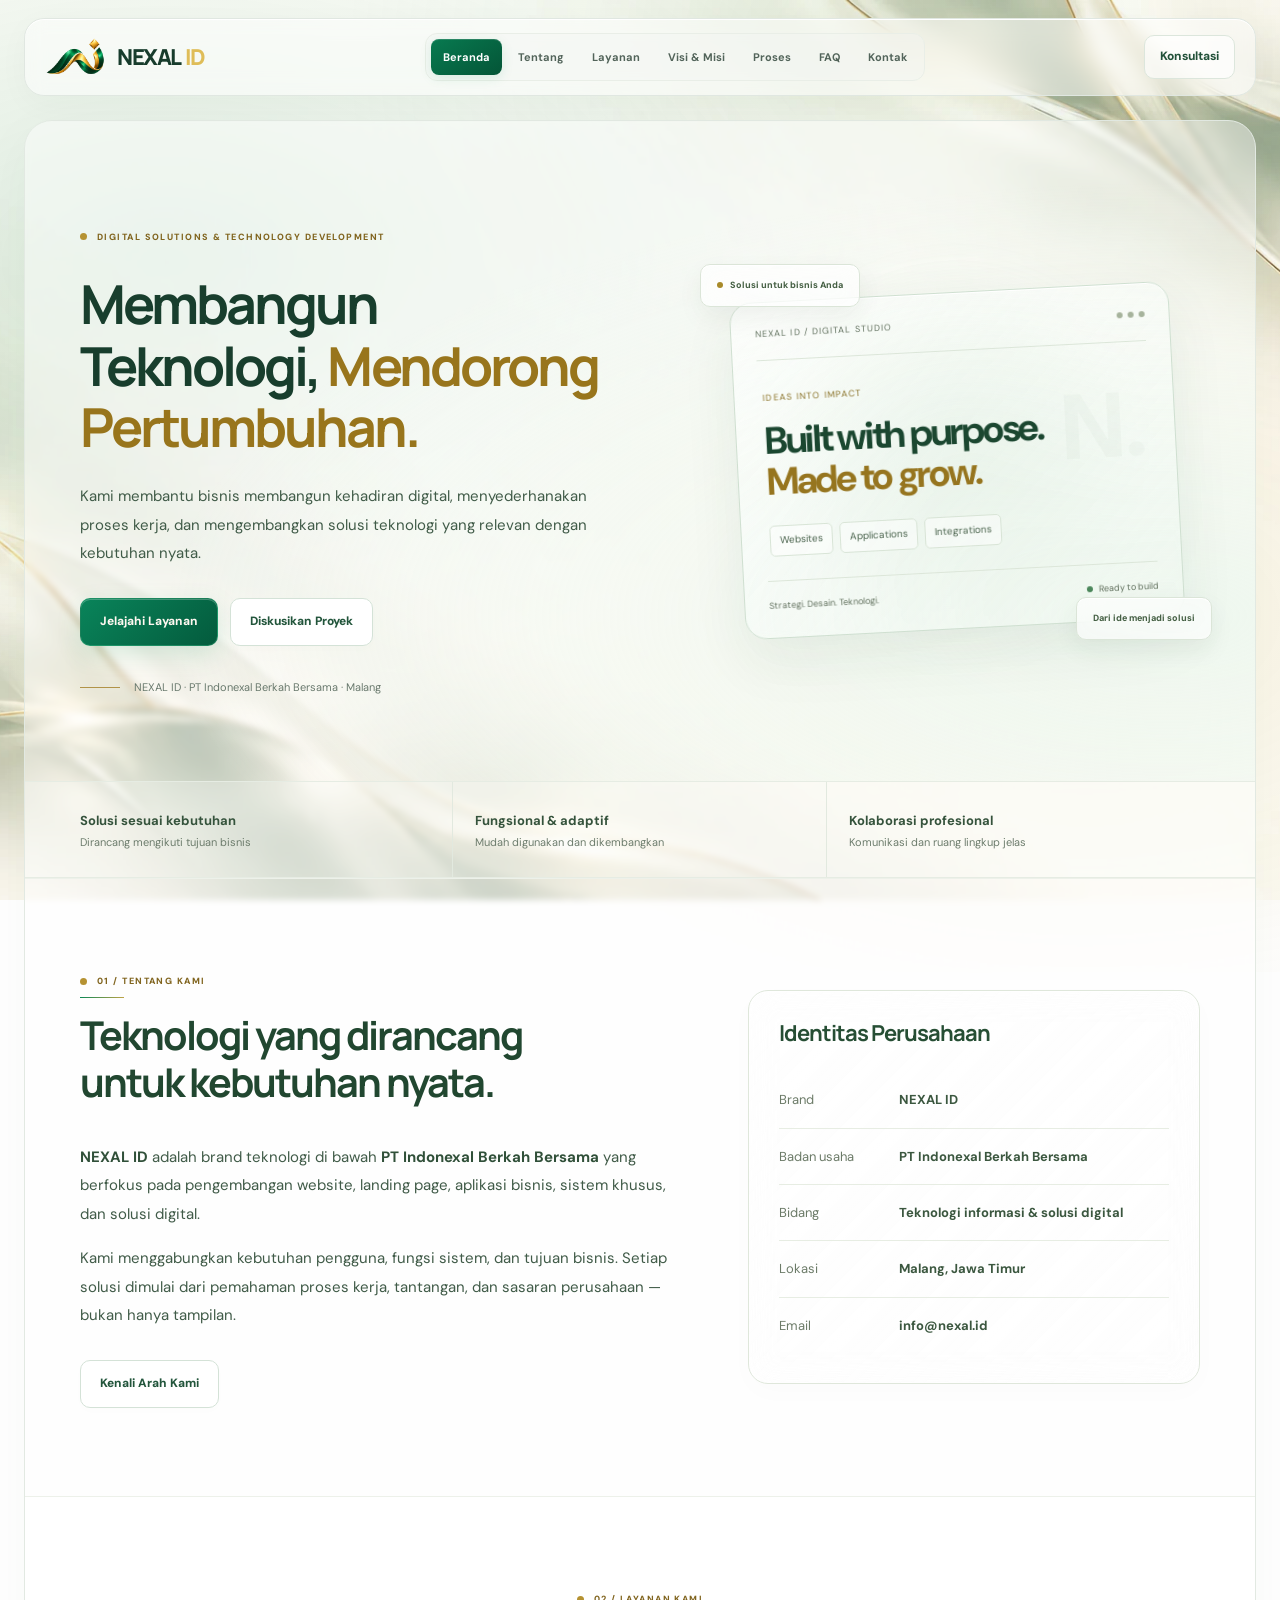
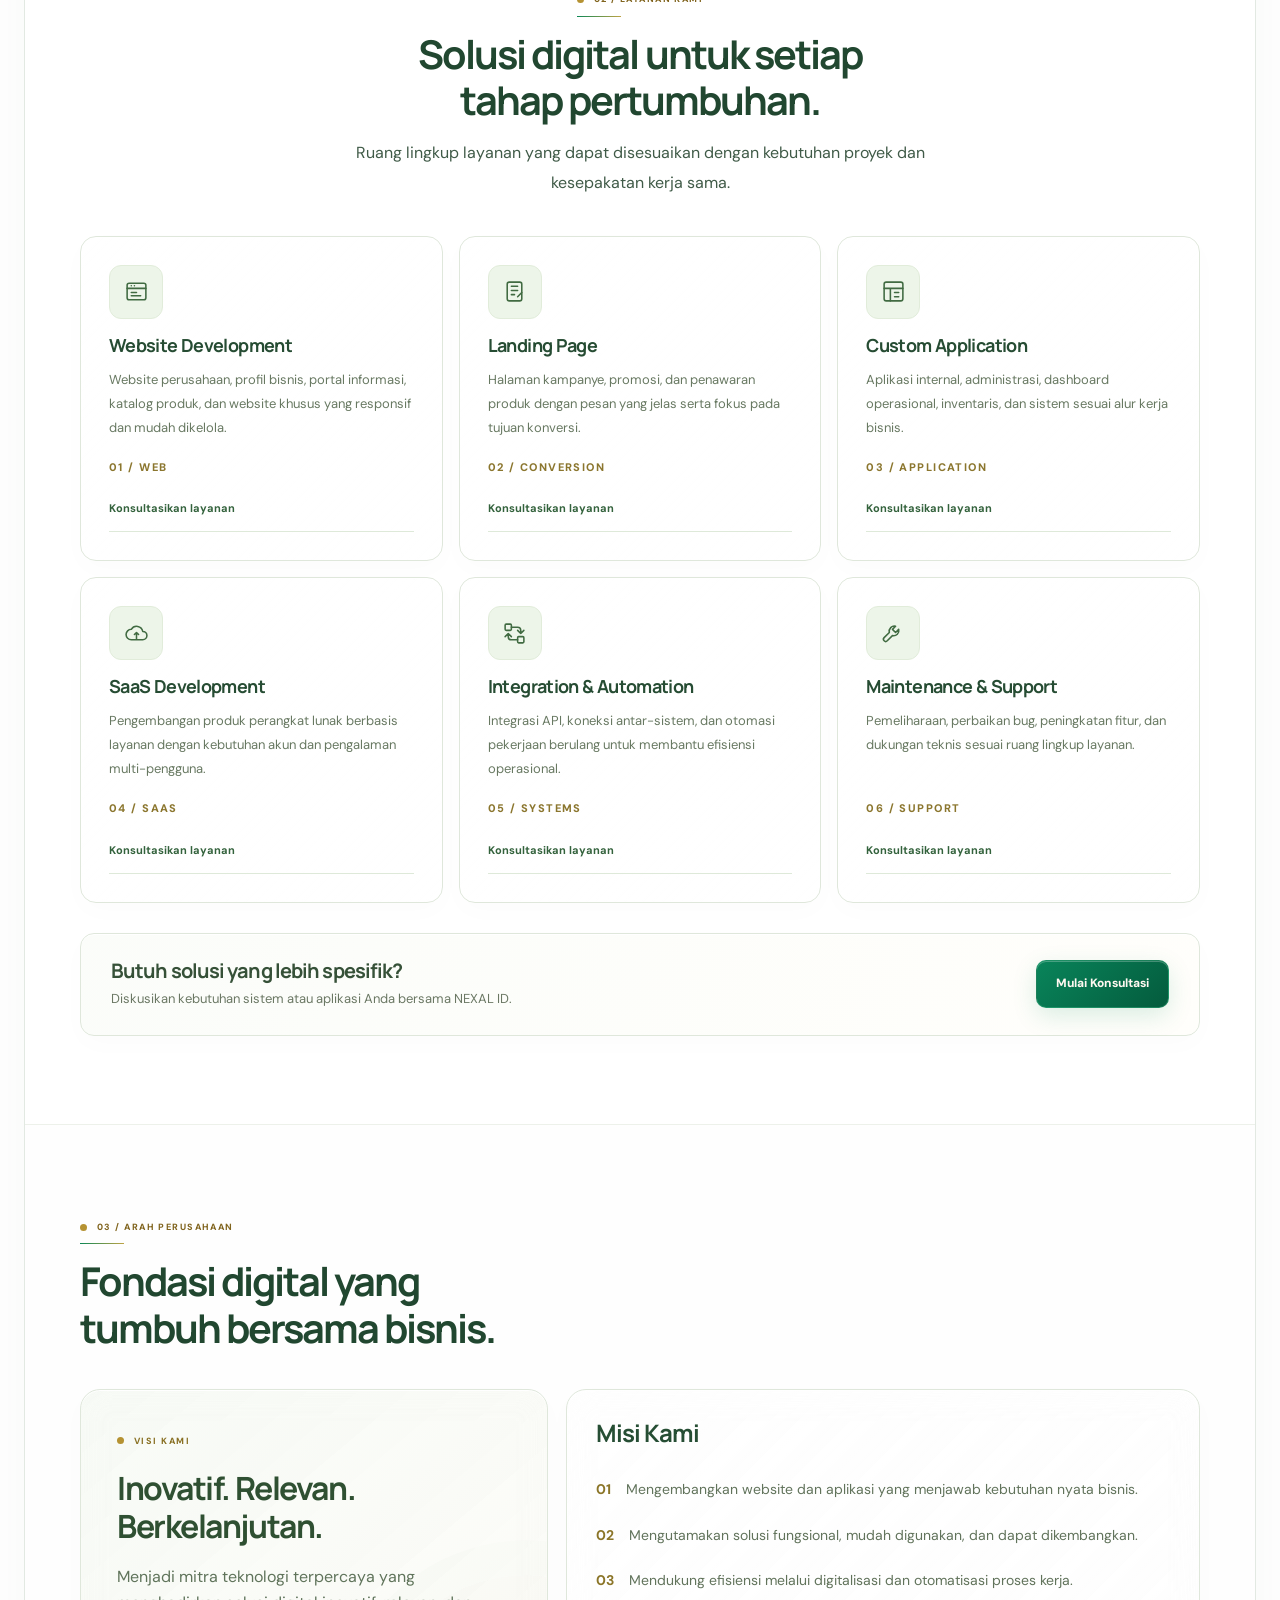
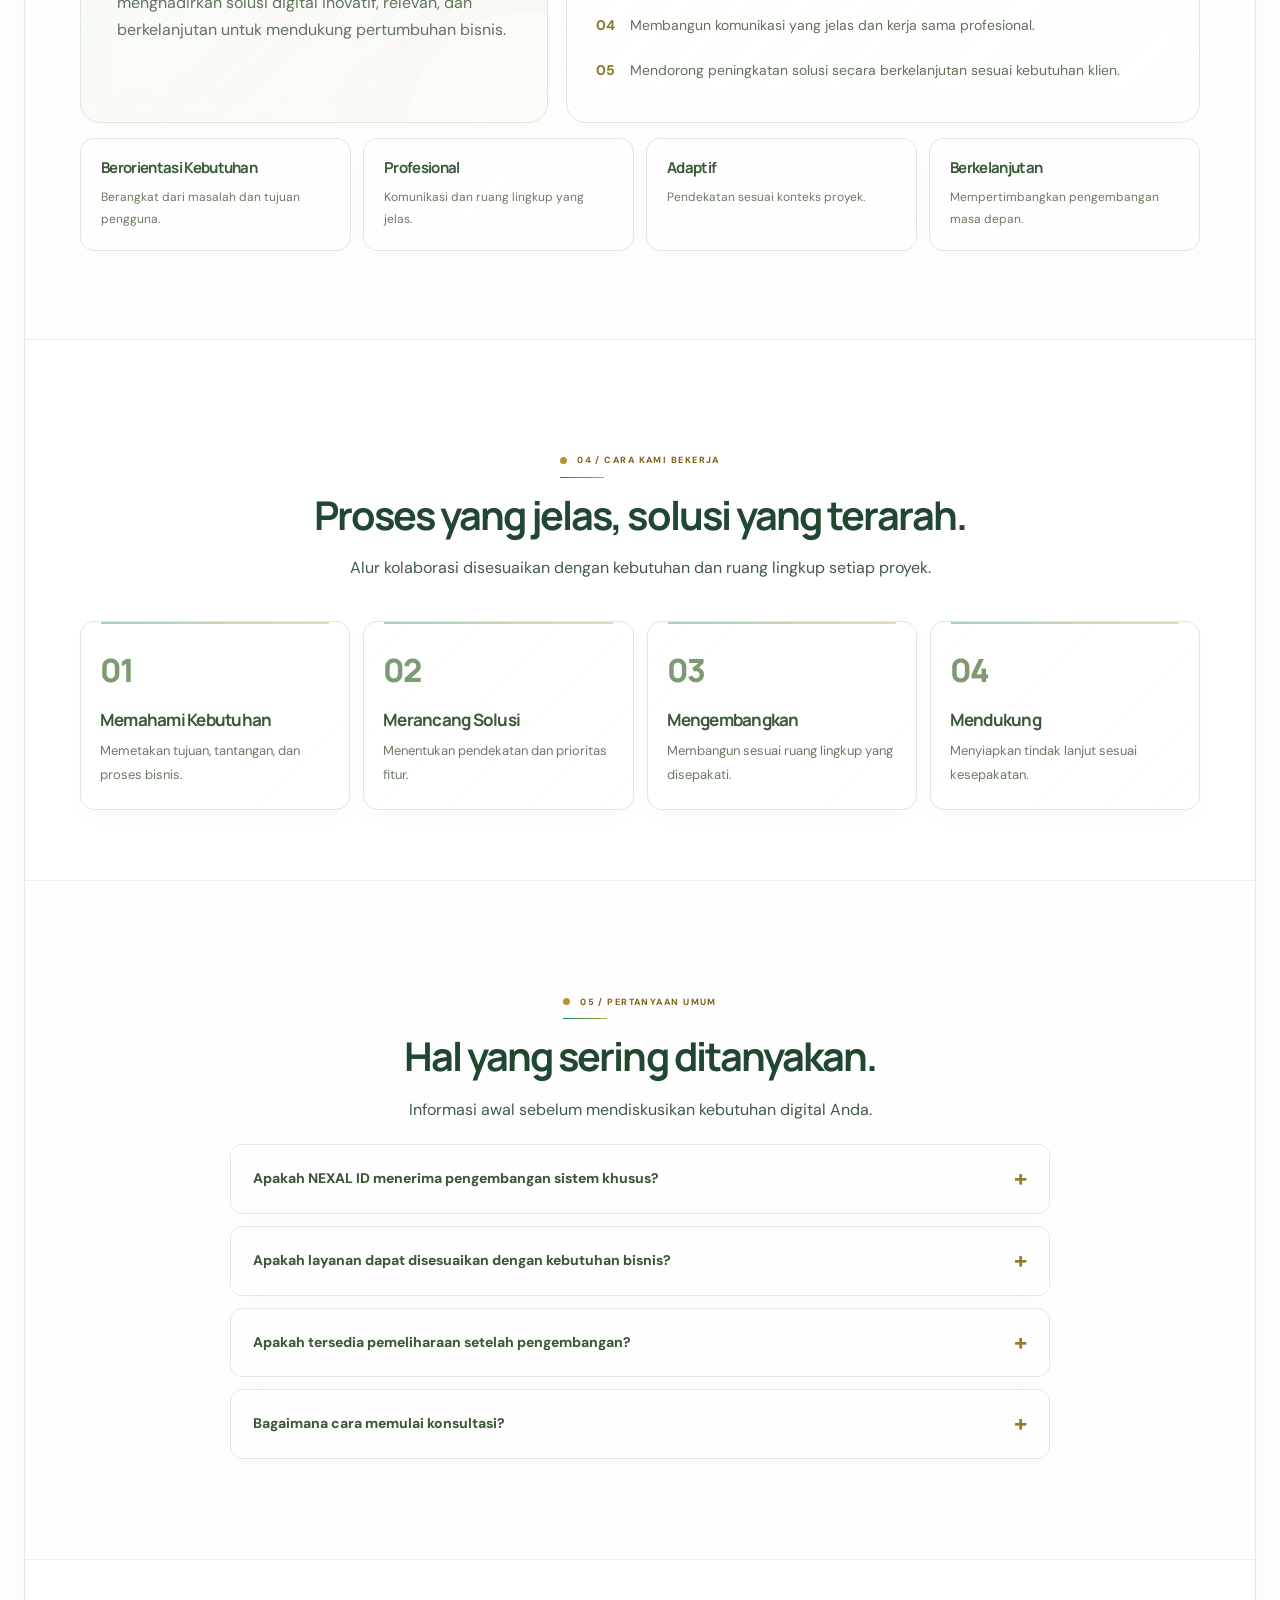
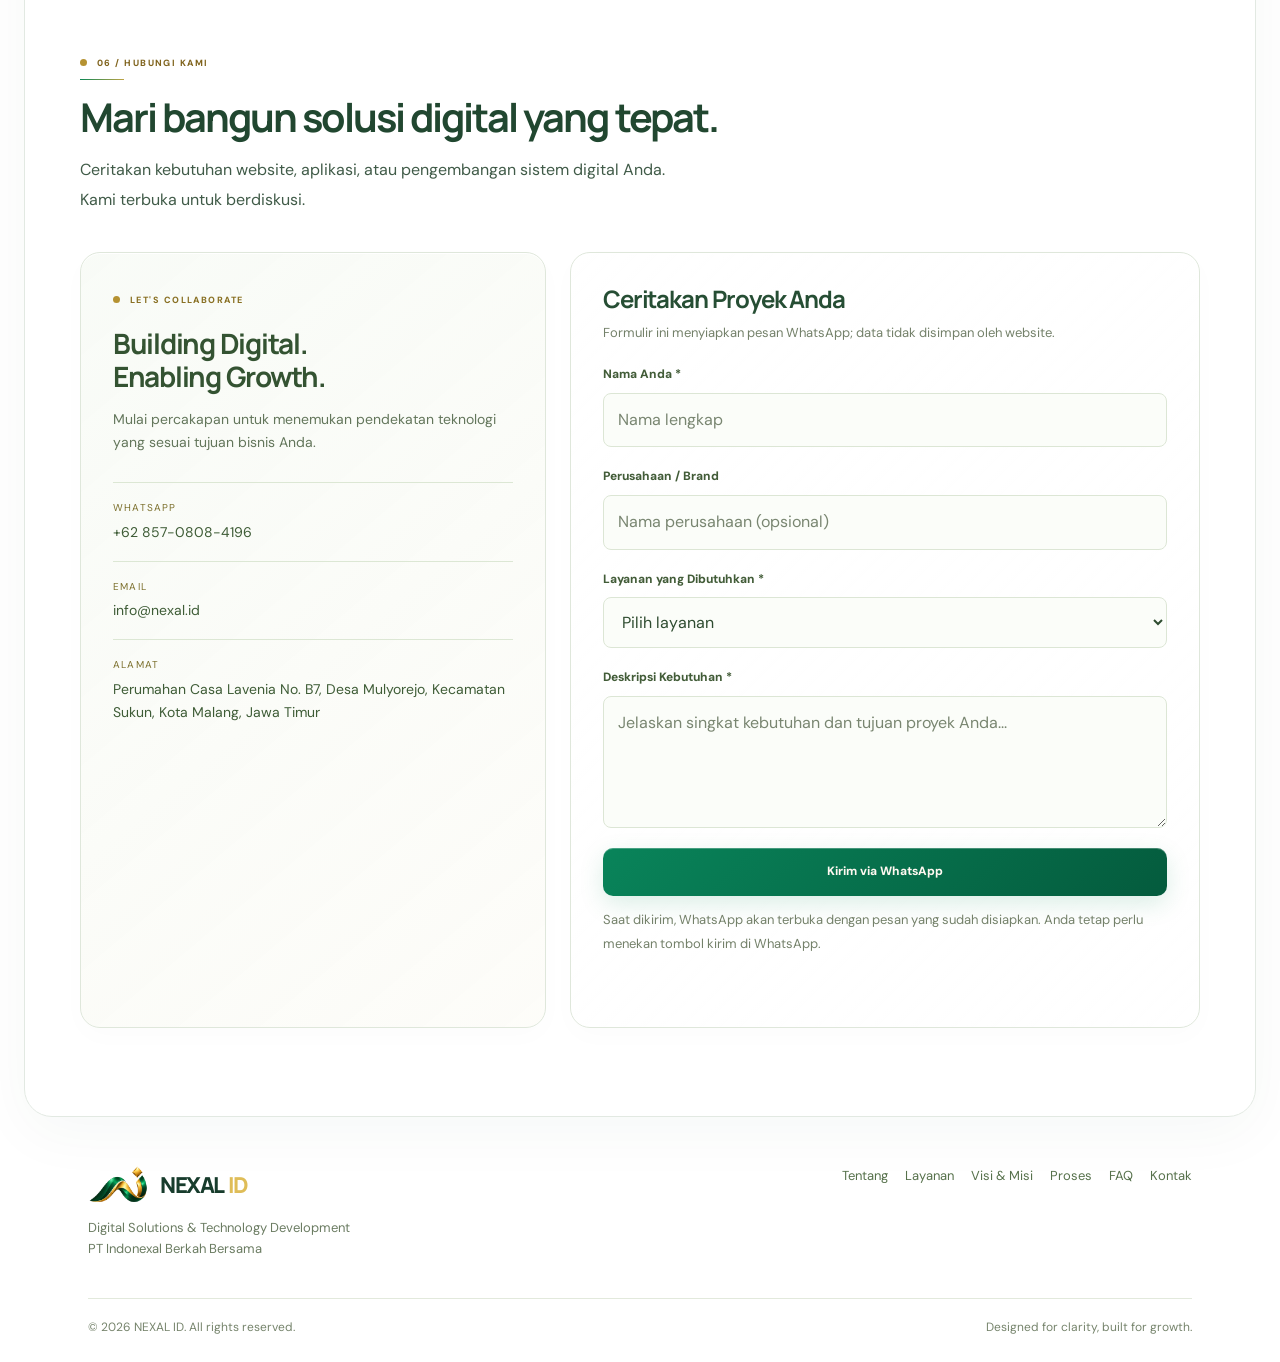
==== commit 0c32dcd7: "Remove decorative glyphs and use neutral SVG navigation controls" ====
--- a/index.html
+++ b/index.html
@@ -61,11 +61,11 @@
 @media(max-width:700px){.wrap{width:calc(100% - 40px)}.hero{padding:54px 0 38px;min-height:auto}.hero .wrap{grid-template-columns:1fr;gap:26px}.hero h1{font-size:clamp(38px,9vw,52px);max-width:540px}.hero .eyebrow{font-size:9px;letter-spacing:.12em}.lead{font-size:15px}.hero-foot{font-size:10px;margin-top:25px}.visual{height:360px;max-width:420px;width:100%;margin:0 auto}.studio{width:calc(100% - 30px);padding:20px;max-width:360px}.studio-title{font-size:36px}.studio-main{padding:22px 4px}.pill-a{top:8px;left:0}.pill-b{bottom:8px;right:0}.halo{width:300px;height:300px}.section{padding:64px 0}.heading h2{font-size:33px}.heading p{font-size:14px}.heading{margin-bottom:30px}.cards{gap:14px}.card{padding:26px}.aboutgrid{gap:28px}.info-panel,.mission,.vision-lead{padding:26px}.contactbox,.formbox{padding:25px}.contactgrid{gap:18px}.quick-item{padding-top:18px;padding-bottom:18px}.footergrid{gap:24px}.copyright{line-height:1.8}.formbox h3{font-size:23px}.faq summary{font-size:13px}.navin{min-height:70px}.brand{font-size:21px}.backtop{bottom:16px;right:16px}}
 @media(max-width:380px){.wrap{width:calc(100% - 32px)}.hero h1{font-size:36px}.actions{flex-direction:column;align-items:stretch}.actions .btn{width:100%}.studio-title{font-size:30px}.studio-tags span{font-size:9px;padding:5px 7px}.visual{height:340px}.studio-bottom{font-size:9px}.heading h2{font-size:29px}}
 @media(prefers-reduced-motion:reduce){*,*:before,*:after{animation:none!important;transition:none!important}.studio{transform:rotate(-3deg)}}
-</style><link rel="stylesheet" href="glass.css"/><link rel="stylesheet" href="assets.css"/><link rel="stylesheet" href="light.css"/><link rel="stylesheet" href="motion.css"/><link rel="icon" type="image/png" href="assets/logo.png"/></head><body><a class="skip-link" href="#home">Lewati ke konten</a><div aria-hidden="true" class="progress" id="progress"></div><header class="nav"><div class="wrap navin"><a aria-label="NEXAL ID beranda" class="brand" href="#home"><span class="mark"><img src="assets/logo.png" alt="" width="60" height="40"/></span>NEXAL <span style="color:#dfbd58;margin-left:-8px">ID</span></a><nav aria-label="Navigasi utama" class="links" id="navlinks"><a data-nav="true" href="#home">Beranda</a><a data-nav="true" href="#tentang">Tentang</a><a data-nav="true" href="#layanan">Layanan</a><a data-nav="true" href="#visi">Visi &amp; Misi</a><a data-nav="true" href="#proses">Proses</a><a data-nav="true" href="#faq">FAQ</a><a data-nav="true" href="#kontak">Kontak</a></nav><a class="navcta" href="https://wa.me/6285708084196?text=Halo%20NEXAL%20ID%2C%20saya%20ingin%20konsultasi%20solusi%20digital." rel="noopener noreferrer" target="_blank">Konsultasi →</a><button aria-controls="navlinks" aria-expanded="false" aria-label="Buka menu navigasi" class="menu" id="menu" type="button">☰</button></div></header><main><section class="hero" id="home"><div class="wrap"><div class="reveal"><span class="eyebrow">Digital Solutions &amp; Technology Development</span><h1>Membangun Teknologi, <em>Mendorong Pertumbuhan.</em></h1><p class="lead">Kami membantu bisnis membangun kehadiran digital, menyederhanakan proses kerja, dan mengembangkan solusi teknologi yang relevan dengan kebutuhan nyata.</p><div class="actions"><a class="btn primary" href="#layanan">Jelajahi Layanan <span aria-hidden="true">→</span></a><a class="btn secondary" href="#kontak">Diskusikan Proyek →</a></div><div class="hero-foot">NEXAL ID · PT Indonexal Berkah Bersama · Malang</div></div><div aria-label="Ilustrasi studio pengembangan digital NEXAL ID" class="visual"><div class="halo"></div><div class="studio" aria-hidden="true"><div class="studio-top"><span>NEXAL ID / DIGITAL STUDIO</span><span class="studio-dots"><i></i><i></i><i></i></span></div><div class="studio-main"><div class="studio-label">IDEAS INTO IMPACT</div><div class="studio-title">Built with purpose.<br/><span>Made to grow.</span></div><div class="studio-tags"><span>Websites</span><span>Applications</span><span>Integrations</span></div></div><span class="studio-monogram">N.</span><div class="studio-bottom"><span>Strategi. Desain. Teknologi.</span><span class="studio-status">Ready to build</span></div></div><div class="float-pill pill-a"><span class="pill-dot"></span>Solusi untuk bisnis Anda</div><div class="float-pill pill-b">Dari ide menjadi solusi →</div></div></div></section><div class="quick-strip"><div class="wrap quick-grid"><div class="quick-item"><span class="quick-icon">✦</span><div><b>Solusi sesuai kebutuhan</b><small>Dirancang mengikuti tujuan bisnis</small></div></div><div class="quick-item"><span class="quick-icon">◇</span><div><b>Fungsional &amp; adaptif</b><small>Mudah digunakan dan dikembangkan</small></div></div><div class="quick-item"><span class="quick-icon">↗</span><div><b>Kolaborasi profesional</b><small>Komunikasi dan ruang lingkup jelas</small></div></div></div></div><section class="section soft" id="tentang"><div class="wrap aboutgrid"><div class="aboutcopy reveal"><div class="heading"><span class="eyebrow">01 / Tentang Kami</span><h2>Teknologi yang dirancang untuk kebutuhan nyata.</h2></div><p><strong>NEXAL ID</strong> adalah brand teknologi di bawah <strong>PT Indonexal Berkah Bersama</strong> yang berfokus pada pengembangan website, landing page, aplikasi bisnis, sistem khusus, dan solusi digital.</p><p>Kami menggabungkan kebutuhan pengguna, fungsi sistem, dan tujuan bisnis. Setiap solusi dimulai dari pemahaman proses kerja, tantangan, dan sasaran perusahaan — bukan hanya tampilan.</p><a class="btn secondary" href="#visi" style="margin-top:14px">Kenali Arah Kami →</a></div><div class="info-panel reveal"><h3>Identitas Perusahaan</h3><div class="info-row"><span>Brand</span><strong>NEXAL ID</strong></div><div class="info-row"><span>Badan usaha</span><strong>PT Indonexal Berkah Bersama</strong></div><div class="info-row"><span>Bidang</span><strong>Teknologi informasi &amp; solusi digital</strong></div><div class="info-row"><span>Lokasi</span><strong>Malang, Jawa Timur</strong></div><div class="info-row"><span>Email</span><strong><a href="mailto:info@nexal.id">info@nexal.id</a></strong></div></div></div></section><section class="section" id="layanan"><div class="wrap"><div class="heading center reveal"><span class="eyebrow">02 / Layanan Kami</span><h2>Solusi digital untuk setiap tahap pertumbuhan.</h2><p>Ruang lingkup layanan yang dapat disesuaikan dengan kebutuhan proyek dan kesepakatan kerja sama.</p></div><div class="cards"><article class="card reveal"><div class="icon" aria-hidden="true"><svg width="25" height="25" viewBox="0 0 24 24" fill="none" stroke="currentColor" stroke-width="1.5" stroke-linecap="round" stroke-linejoin="round"><rect x="3" y="4" width="18" height="16" rx="2"/><path d="M3 9h18M7 6.5h.01M10 6.5h.01M7 13h5M7 16h9"/></svg></div><h3>Website Development</h3><p>Website perusahaan, profil bisnis, portal informasi, katalog produk, dan website khusus yang responsif dan mudah dikelola.</p><span class="num">01 / WEB</span><a class="service-link" data-service="Website Development" href="#kontak">Konsultasikan layanan →</a></article><article class="card reveal"><div class="icon" aria-hidden="true"><svg width="25" height="25" viewBox="0 0 24 24" fill="none" stroke="currentColor" stroke-width="1.5" stroke-linecap="round" stroke-linejoin="round"><rect x="5" y="3" width="14" height="18" rx="2"/><path d="M9 7h6M9 11h6M9 15h3M15 17l4-4"/></svg></div><h3>Landing Page</h3><p>Halaman kampanye, promosi, dan penawaran produk dengan pesan yang jelas serta fokus pada tujuan konversi.</p><span class="num">02 / CONVERSION</span><a class="service-link" data-service="Landing Page" href="#kontak">Konsultasikan layanan →</a></article><article class="card reveal"><div class="icon" aria-hidden="true"><svg width="25" height="25" viewBox="0 0 24 24" fill="none" stroke="currentColor" stroke-width="1.5" stroke-linecap="round" stroke-linejoin="round"><rect x="3" y="3" width="18" height="18" rx="2"/><path d="M3 9h18M9 9v12M13 13h4M13 17h4"/></svg></div><h3>Custom Application</h3><p>Aplikasi internal, administrasi, dashboard operasional, inventaris, dan sistem sesuai alur kerja bisnis.</p><span class="num">03 / APPLICATION</span><a class="service-link" data-service="Custom Application" href="#kontak">Konsultasikan layanan →</a></article><article class="card reveal"><div class="icon" aria-hidden="true"><svg width="25" height="25" viewBox="0 0 24 24" fill="none" stroke="currentColor" stroke-width="1.5" stroke-linecap="round" stroke-linejoin="round"><path d="M7 18h11a4 4 0 0 0 0-8 6 6 0 0 0-11-2 5 5 0 0 0 0 10Z"/><path d="M10 13l2-2 2 2M12 11v6"/></svg></div><h3>SaaS Development</h3><p>Pengembangan produk perangkat lunak berbasis layanan dengan kebutuhan akun dan pengalaman multi-pengguna.</p><span class="num">04 / SAAS</span><a class="service-link" data-service="SaaS Development" href="#kontak">Konsultasikan layanan →</a></article><article class="card reveal"><div class="icon" aria-hidden="true"><svg width="25" height="25" viewBox="0 0 24 24" fill="none" stroke="currentColor" stroke-width="1.5" stroke-linecap="round" stroke-linejoin="round"><rect x="3" y="3" width="6" height="6" rx="1"/><rect x="15" y="15" width="6" height="6" rx="1"/><path d="M9 6h6a3 3 0 0 1 3 3v3M15 18H9a3 3 0 0 1-3-3v-3M15 9l3 3 3-3M3 15l3-3 3 3"/></svg></div><h3>Integration &amp; Automation</h3><p>Integrasi API, koneksi antar-sistem, dan otomasi pekerjaan berulang untuk membantu efisiensi operasional.</p><span class="num">05 / SYSTEMS</span><a class="service-link" data-service="Integration &amp; Automation" href="#kontak">Konsultasikan layanan →</a></article><article class="card reveal"><div class="icon" aria-hidden="true"><svg width="25" height="25" viewBox="0 0 24 24" fill="none" stroke="currentColor" stroke-width="1.5" stroke-linecap="round" stroke-linejoin="round"><path d="M14 5a5 5 0 0 0-6 6l-5 5a2 2 0 0 0 3 3l5-5a5 5 0 0 0 6-6l-3 3-3-3 3-3Z"/></svg></div><h3>Maintenance &amp; Support</h3><p>Pemeliharaan, perbaikan bug, peningkatan fitur, dan dukungan teknis sesuai ruang lingkup layanan.</p><span class="num">06 / SUPPORT</span><a class="service-link" data-service="Maintenance &amp; Support" href="#kontak">Konsultasikan layanan →</a></article></div><div class="cta-band"><div><h3>Butuh solusi yang lebih spesifik?</h3><p>Diskusikan kebutuhan sistem atau aplikasi Anda bersama NEXAL ID.</p></div><a class="btn primary" href="#kontak">Mulai Konsultasi →</a></div></div></section><section class="section soft" id="visi"><div class="wrap"><div class="heading reveal"><span class="eyebrow">03 / Arah Perusahaan</span><h2>Fondasi digital yang tumbuh bersama bisnis.</h2></div><div class="vision"><div class="vision-lead reveal"><span class="eyebrow" style="color:#e4c77f">Visi Kami</span><h3>Inovatif. Relevan. Berkelanjutan.</h3><p>Menjadi mitra teknologi terpercaya yang menghadirkan solusi digital inovatif, relevan, dan berkelanjutan untuk mendukung pertumbuhan bisnis.</p></div><div class="mission reveal"><h3>Misi Kami</h3><ul><li><b>01</b>Mengembangkan website dan aplikasi yang menjawab kebutuhan nyata bisnis.</li><li><b>02</b>Mengutamakan solusi fungsional, mudah digunakan, dan dapat dikembangkan.</li><li><b>03</b>Mendukung efisiensi melalui digitalisasi dan otomatisasi proses kerja.</li><li><b>04</b>Membangun komunikasi yang jelas dan kerja sama profesional.</li><li><b>05</b>Mendorong peningkatan solusi secara berkelanjutan sesuai kebutuhan klien.</li></ul></div></div><div class="values"><div class="value reveal"><h4>Berorientasi Kebutuhan</h4><p>Berangkat dari masalah dan tujuan pengguna.</p></div><div class="value reveal"><h4>Profesional</h4><p>Komunikasi dan ruang lingkup yang jelas.</p></div><div class="value reveal"><h4>Adaptif</h4><p>Pendekatan sesuai konteks proyek.</p></div><div class="value reveal"><h4>Berkelanjutan</h4><p>Mempertimbangkan pengembangan masa depan.</p></div></div></div></section><section class="section" id="proses"><div class="wrap"><div class="heading center reveal"><span class="eyebrow">04 / Cara Kami Bekerja</span><h2>Proses yang jelas, solusi yang terarah.</h2><p>Alur kolaborasi disesuaikan dengan kebutuhan dan ruang lingkup setiap proyek.</p></div><div class="steps"><div class="step reveal"><span class="stepnum">01</span><h3>Memahami Kebutuhan</h3><p>Memetakan tujuan, tantangan, dan proses bisnis.</p></div><div class="step reveal"><span class="stepnum">02</span><h3>Merancang Solusi</h3><p>Menentukan pendekatan dan prioritas fitur.</p></div><div class="step reveal"><span class="stepnum">03</span><h3>Mengembangkan</h3><p>Membangun sesuai ruang lingkup yang disepakati.</p></div><div class="step reveal"><span class="stepnum">04</span><h3>Mendukung</h3><p>Menyiapkan tindak lanjut sesuai kesepakatan.</p></div></div></div></section><section class="section soft" id="faq"><div class="wrap"><div class="heading center reveal"><span class="eyebrow">05 / Pertanyaan Umum</span><h2>Hal yang sering ditanyakan.</h2><p>Informasi awal sebelum mendiskusikan kebutuhan digital Anda.</p></div><div class="faq reveal"><details><summary>Apakah NEXAL ID menerima pengembangan sistem khusus?</summary><p>Ya. Pengembangan aplikasi dan sistem khusus termasuk ruang lingkup layanan NEXAL ID. Detail fitur, integrasi, dan kebutuhan teknis dibahas sesuai proyek.</p></details><details><summary>Apakah layanan dapat disesuaikan dengan kebutuhan bisnis?</summary><p>Ya. Pendekatan dan ruang lingkup disusun berdasarkan proses kerja, tujuan, prioritas, serta kesepakatan kerja sama.</p></details><details><summary>Apakah tersedia pemeliharaan setelah pengembangan?</summary><p>NEXAL ID menawarkan maintenance dan technical support. Cakupan, durasi, dan ketentuan dukungan mengikuti perjanjian layanan.</p></details><details><summary>Bagaimana cara memulai konsultasi?</summary><p>Hubungi NEXAL ID melalui WhatsApp atau email, atau isi formulir di bawah untuk menyiapkan pesan kebutuhan proyek Anda.</p></details></div></div></section><section class="section" id="kontak"><div class="wrap"><div class="heading reveal"><span class="eyebrow">06 / Hubungi Kami</span><h2>Mari bangun solusi digital yang tepat.</h2><p>Ceritakan kebutuhan website, aplikasi, atau pengembangan sistem digital Anda. Kami terbuka untuk berdiskusi.</p></div><div class="contactgrid"><div class="contactbox reveal"><span class="eyebrow" style="color:#e8cb86">Let's Collaborate</span><h3>Building Digital.<br/>Enabling Growth.</h3><p>Mulai percakapan untuk menemukan pendekatan teknologi yang sesuai tujuan bisnis Anda.</p><a class="contactline" href="https://wa.me/6285708084196" rel="noopener noreferrer" target="_blank"><small>WhatsApp</small>+62 857-0808-4196 ↗</a><a class="contactline" href="mailto:info@nexal.id"><small>Email</small>info@nexal.id ↗</a><div class="contactline"><small>Alamat</small>Perumahan Casa Lavenia No. B7, Desa Mulyorejo, Kecamatan Sukun, Kota Malang, Jawa Timur</div></div><form class="formbox reveal" id="contactForm"><h3>Ceritakan Proyek Anda</h3><p>Formulir ini menyiapkan pesan WhatsApp; data tidak disimpan oleh website.</p><div class="field"><label for="name">Nama Anda *</label><input autocomplete="name" id="name" maxlength="100" name="name" placeholder="Nama lengkap" required=""/></div><div class="field"><label for="business">Perusahaan / Brand</label><input autocomplete="organization" id="business" maxlength="100" name="business" placeholder="Nama perusahaan (opsional)"/></div><div class="field"><label for="service">Layanan yang Dibutuhkan *</label><select id="service" name="service" required=""><option value="">Pilih layanan</option><option>Website Development</option><option>Landing Page</option><option>Custom Application</option><option>SaaS Development</option><option>System Integration &amp; Automation</option><option>Maintenance &amp; Technical Support</option><option>Belum yakin / ingin konsultasi</option></select></div><div class="field"><label for="message">Deskripsi Kebutuhan *</label><textarea id="message" maxlength="2000" name="message" placeholder="Jelaskan singkat kebutuhan dan tujuan proyek Anda..." required=""></textarea></div><button class="btn primary" style="border:0;width:100%" type="submit">Kirim via WhatsApp ↗</button><p class="formnote">Saat dikirim, WhatsApp akan terbuka dengan pesan yang sudah disiapkan. Anda tetap perlu menekan tombol kirim di WhatsApp.</p><div aria-live="polite" class="form-status" id="formStatus" role="status"></div><a hidden="" href="https://wa.me/6285708084196" id="whatsappFallback" rel="noopener noreferrer" target="_blank">Buka WhatsApp dengan pesan konsultasi ↗</a></form></div></div></section></main><footer class="footer"><div class="wrap"><div class="footergrid"><div><a class="brand" href="#home"><span class="mark"><img src="assets/logo.png" alt="" width="60" height="40"/></span>NEXAL <span style="color:#dfbd58;margin-left:-8px">ID</span></a><p>Digital Solutions &amp; Technology Development<br/>PT Indonexal Berkah Bersama</p></div><div class="footlinks"><a href="#tentang">Tentang</a><a href="#layanan">Layanan</a><a href="#visi">Visi &amp; Misi</a><a href="#proses">Proses</a><a href="#faq">FAQ</a><a href="#kontak">Kontak</a></div></div><div class="copyright"><span>© <span id="year">2026</span> NEXAL ID. All rights reserved.</span><span>Designed for clarity, built for growth.</span></div></div></footer><button aria-label="Kembali ke atas" class="backtop" id="backtop" type="button">↑</button><script>(()=>{'use strict';
+</style><link rel="stylesheet" href="glass.css"/><link rel="stylesheet" href="assets.css"/><link rel="stylesheet" href="light.css"/><link rel="stylesheet" href="motion.css"/><link rel="stylesheet" href="loader.css"/><link rel="icon" type="image/png" href="assets/logo.png"/></head><body><div class="page-loader" id="page-loader" role="status" aria-label="Menyiapkan halaman NEXAL ID" hidden><div class="loader-content"><div class="loader-emblem"><img src="assets/logo.png" alt="" width="82" height="58" fetchpriority="high"/></div><div class="loader-brand">NEXAL <span>ID</span></div><p class="loader-copy">Menyiapkan pengalaman digital Anda.</p><div class="loader-line" aria-hidden="true"></div></div></div><script src="loader.js"></script><a class="skip-link" href="#home">Lewati ke konten</a><div aria-hidden="true" class="progress" id="progress"></div><header class="nav"><div class="wrap navin"><a aria-label="NEXAL ID beranda" class="brand" href="#home"><span class="mark"><img src="assets/logo.png" alt="" width="60" height="40"/></span>NEXAL <span style="color:#dfbd58;margin-left:-8px">ID</span></a><nav aria-label="Navigasi utama" class="links" id="navlinks"><a data-nav="true" href="#home">Beranda</a><a data-nav="true" href="#tentang">Tentang</a><a data-nav="true" href="#layanan">Layanan</a><a data-nav="true" href="#visi">Visi &amp; Misi</a><a data-nav="true" href="#proses">Proses</a><a data-nav="true" href="#faq">FAQ</a><a data-nav="true" href="#kontak">Kontak</a></nav><a class="navcta" href="https://wa.me/6285708084196?text=Halo%20NEXAL%20ID%2C%20saya%20ingin%20konsultasi%20solusi%20digital." rel="noopener noreferrer" target="_blank">Konsultasi</a><button aria-controls="navlinks" aria-expanded="false" aria-label="Buka menu navigasi" class="menu" id="menu" type="button"><svg width="20" height="20" viewBox="0 0 24 24" fill="none" stroke="currentColor" stroke-width="1.5" stroke-linecap="round" aria-hidden="true"><path d="M5 6h14M5 12h14M5 18h14"/></svg></button></div></header><main><section class="hero" id="home"><div class="wrap"><div class="reveal"><span class="eyebrow">Digital Solutions &amp; Technology Development</span><h1>Membangun Teknologi, <em>Mendorong Pertumbuhan.</em></h1><p class="lead">Kami membantu bisnis membangun kehadiran digital, menyederhanakan proses kerja, dan mengembangkan solusi teknologi yang relevan dengan kebutuhan nyata.</p><div class="actions"><a class="btn primary" href="#layanan">Jelajahi Layanan </a><a class="btn secondary" href="#kontak">Diskusikan Proyek</a></div><div class="hero-foot">NEXAL ID · PT Indonexal Berkah Bersama · Malang</div></div><div aria-label="Ilustrasi studio pengembangan digital NEXAL ID" class="visual"><div class="halo"></div><div class="studio" aria-hidden="true"><div class="studio-top"><span>NEXAL ID / DIGITAL STUDIO</span><span class="studio-dots"><i></i><i></i><i></i></span></div><div class="studio-main"><div class="studio-label">IDEAS INTO IMPACT</div><div class="studio-title">Built with purpose.<br/><span>Made to grow.</span></div><div class="studio-tags"><span>Websites</span><span>Applications</span><span>Integrations</span></div></div><span class="studio-monogram">N.</span><div class="studio-bottom"><span>Strategi. Desain. Teknologi.</span><span class="studio-status">Ready to build</span></div></div><div class="float-pill pill-a"><span class="pill-dot"></span>Solusi untuk bisnis Anda</div><div class="float-pill pill-b">Dari ide menjadi solusi</div></div></div></section><div class="quick-strip"><div class="wrap quick-grid"><div class="quick-item"><div><b>Solusi sesuai kebutuhan</b><small>Dirancang mengikuti tujuan bisnis</small></div></div><div class="quick-item"><div><b>Fungsional &amp; adaptif</b><small>Mudah digunakan dan dikembangkan</small></div></div><div class="quick-item"><div><b>Kolaborasi profesional</b><small>Komunikasi dan ruang lingkup jelas</small></div></div></div></div><section class="section soft" id="tentang"><div class="wrap aboutgrid"><div class="aboutcopy reveal"><div class="heading"><span class="eyebrow">01 / Tentang Kami</span><h2>Teknologi yang dirancang untuk kebutuhan nyata.</h2></div><p><strong>NEXAL ID</strong> adalah brand teknologi di bawah <strong>PT Indonexal Berkah Bersama</strong> yang berfokus pada pengembangan website, landing page, aplikasi bisnis, sistem khusus, dan solusi digital.</p><p>Kami menggabungkan kebutuhan pengguna, fungsi sistem, dan tujuan bisnis. Setiap solusi dimulai dari pemahaman proses kerja, tantangan, dan sasaran perusahaan — bukan hanya tampilan.</p><a class="btn secondary" href="#visi" style="margin-top:14px">Kenali Arah Kami</a></div><div class="info-panel reveal"><h3>Identitas Perusahaan</h3><div class="info-row"><span>Brand</span><strong>NEXAL ID</strong></div><div class="info-row"><span>Badan usaha</span><strong>PT Indonexal Berkah Bersama</strong></div><div class="info-row"><span>Bidang</span><strong>Teknologi informasi &amp; solusi digital</strong></div><div class="info-row"><span>Lokasi</span><strong>Malang, Jawa Timur</strong></div><div class="info-row"><span>Email</span><strong><a href="mailto:info@nexal.id">info@nexal.id</a></strong></div></div></div></section><section class="section" id="layanan"><div class="wrap"><div class="heading center reveal"><span class="eyebrow">02 / Layanan Kami</span><h2>Solusi digital untuk setiap tahap pertumbuhan.</h2><p>Ruang lingkup layanan yang dapat disesuaikan dengan kebutuhan proyek dan kesepakatan kerja sama.</p></div><div class="cards"><article class="card reveal"><div class="icon" aria-hidden="true"><svg width="25" height="25" viewBox="0 0 24 24" fill="none" stroke="currentColor" stroke-width="1.5" stroke-linecap="round" stroke-linejoin="round"><rect x="3" y="4" width="18" height="16" rx="2"/><path d="M3 9h18M7 6.5h.01M10 6.5h.01M7 13h5M7 16h9"/></svg></div><h3>Website Development</h3><p>Website perusahaan, profil bisnis, portal informasi, katalog produk, dan website khusus yang responsif dan mudah dikelola.</p><span class="num">01 / WEB</span><a class="service-link" data-service="Website Development" href="#kontak">Konsultasikan layanan</a></article><article class="card reveal"><div class="icon" aria-hidden="true"><svg width="25" height="25" viewBox="0 0 24 24" fill="none" stroke="currentColor" stroke-width="1.5" stroke-linecap="round" stroke-linejoin="round"><rect x="5" y="3" width="14" height="18" rx="2"/><path d="M9 7h6M9 11h6M9 15h3M15 17l4-4"/></svg></div><h3>Landing Page</h3><p>Halaman kampanye, promosi, dan penawaran produk dengan pesan yang jelas serta fokus pada tujuan konversi.</p><span class="num">02 / CONVERSION</span><a class="service-link" data-service="Landing Page" href="#kontak">Konsultasikan layanan</a></article><article class="card reveal"><div class="icon" aria-hidden="true"><svg width="25" height="25" viewBox="0 0 24 24" fill="none" stroke="currentColor" stroke-width="1.5" stroke-linecap="round" stroke-linejoin="round"><rect x="3" y="3" width="18" height="18" rx="2"/><path d="M3 9h18M9 9v12M13 13h4M13 17h4"/></svg></div><h3>Custom Application</h3><p>Aplikasi internal, administrasi, dashboard operasional, inventaris, dan sistem sesuai alur kerja bisnis.</p><span class="num">03 / APPLICATION</span><a class="service-link" data-service="Custom Application" href="#kontak">Konsultasikan layanan</a></article><article class="card reveal"><div class="icon" aria-hidden="true"><svg width="25" height="25" viewBox="0 0 24 24" fill="none" stroke="currentColor" stroke-width="1.5" stroke-linecap="round" stroke-linejoin="round"><path d="M7 18h11a4 4 0 0 0 0-8 6 6 0 0 0-11-2 5 5 0 0 0 0 10Z"/><path d="M10 13l2-2 2 2M12 11v6"/></svg></div><h3>SaaS Development</h3><p>Pengembangan produk perangkat lunak berbasis layanan dengan kebutuhan akun dan pengalaman multi-pengguna.</p><span class="num">04 / SAAS</span><a class="service-link" data-service="SaaS Development" href="#kontak">Konsultasikan layanan</a></article><article class="card reveal"><div class="icon" aria-hidden="true"><svg width="25" height="25" viewBox="0 0 24 24" fill="none" stroke="currentColor" stroke-width="1.5" stroke-linecap="round" stroke-linejoin="round"><rect x="3" y="3" width="6" height="6" rx="1"/><rect x="15" y="15" width="6" height="6" rx="1"/><path d="M9 6h6a3 3 0 0 1 3 3v3M15 18H9a3 3 0 0 1-3-3v-3M15 9l3 3 3-3M3 15l3-3 3 3"/></svg></div><h3>Integration &amp; Automation</h3><p>Integrasi API, koneksi antar-sistem, dan otomasi pekerjaan berulang untuk membantu efisiensi operasional.</p><span class="num">05 / SYSTEMS</span><a class="service-link" data-service="Integration &amp; Automation" href="#kontak">Konsultasikan layanan</a></article><article class="card reveal"><div class="icon" aria-hidden="true"><svg width="25" height="25" viewBox="0 0 24 24" fill="none" stroke="currentColor" stroke-width="1.5" stroke-linecap="round" stroke-linejoin="round"><path d="M14 5a5 5 0 0 0-6 6l-5 5a2 2 0 0 0 3 3l5-5a5 5 0 0 0 6-6l-3 3-3-3 3-3Z"/></svg></div><h3>Maintenance &amp; Support</h3><p>Pemeliharaan, perbaikan bug, peningkatan fitur, dan dukungan teknis sesuai ruang lingkup layanan.</p><span class="num">06 / SUPPORT</span><a class="service-link" data-service="Maintenance &amp; Support" href="#kontak">Konsultasikan layanan</a></article></div><div class="cta-band"><div><h3>Butuh solusi yang lebih spesifik?</h3><p>Diskusikan kebutuhan sistem atau aplikasi Anda bersama NEXAL ID.</p></div><a class="btn primary" href="#kontak">Mulai Konsultasi</a></div></div></section><section class="section soft" id="visi"><div class="wrap"><div class="heading reveal"><span class="eyebrow">03 / Arah Perusahaan</span><h2>Fondasi digital yang tumbuh bersama bisnis.</h2></div><div class="vision"><div class="vision-lead reveal"><span class="eyebrow" style="color:#e4c77f">Visi Kami</span><h3>Inovatif. Relevan. Berkelanjutan.</h3><p>Menjadi mitra teknologi terpercaya yang menghadirkan solusi digital inovatif, relevan, dan berkelanjutan untuk mendukung pertumbuhan bisnis.</p></div><div class="mission reveal"><h3>Misi Kami</h3><ul><li><b>01</b>Mengembangkan website dan aplikasi yang menjawab kebutuhan nyata bisnis.</li><li><b>02</b>Mengutamakan solusi fungsional, mudah digunakan, dan dapat dikembangkan.</li><li><b>03</b>Mendukung efisiensi melalui digitalisasi dan otomatisasi proses kerja.</li><li><b>04</b>Membangun komunikasi yang jelas dan kerja sama profesional.</li><li><b>05</b>Mendorong peningkatan solusi secara berkelanjutan sesuai kebutuhan klien.</li></ul></div></div><div class="values"><div class="value reveal"><h4>Berorientasi Kebutuhan</h4><p>Berangkat dari masalah dan tujuan pengguna.</p></div><div class="value reveal"><h4>Profesional</h4><p>Komunikasi dan ruang lingkup yang jelas.</p></div><div class="value reveal"><h4>Adaptif</h4><p>Pendekatan sesuai konteks proyek.</p></div><div class="value reveal"><h4>Berkelanjutan</h4><p>Mempertimbangkan pengembangan masa depan.</p></div></div></div></section><section class="section" id="proses"><div class="wrap"><div class="heading center reveal"><span class="eyebrow">04 / Cara Kami Bekerja</span><h2>Proses yang jelas, solusi yang terarah.</h2><p>Alur kolaborasi disesuaikan dengan kebutuhan dan ruang lingkup setiap proyek.</p></div><div class="steps"><div class="step reveal"><span class="stepnum">01</span><h3>Memahami Kebutuhan</h3><p>Memetakan tujuan, tantangan, dan proses bisnis.</p></div><div class="step reveal"><span class="stepnum">02</span><h3>Merancang Solusi</h3><p>Menentukan pendekatan dan prioritas fitur.</p></div><div class="step reveal"><span class="stepnum">03</span><h3>Mengembangkan</h3><p>Membangun sesuai ruang lingkup yang disepakati.</p></div><div class="step reveal"><span class="stepnum">04</span><h3>Mendukung</h3><p>Menyiapkan tindak lanjut sesuai kesepakatan.</p></div></div></div></section><section class="section soft" id="faq"><div class="wrap"><div class="heading center reveal"><span class="eyebrow">05 / Pertanyaan Umum</span><h2>Hal yang sering ditanyakan.</h2><p>Informasi awal sebelum mendiskusikan kebutuhan digital Anda.</p></div><div class="faq reveal"><details><summary>Apakah NEXAL ID menerima pengembangan sistem khusus?</summary><p>Ya. Pengembangan aplikasi dan sistem khusus termasuk ruang lingkup layanan NEXAL ID. Detail fitur, integrasi, dan kebutuhan teknis dibahas sesuai proyek.</p></details><details><summary>Apakah layanan dapat disesuaikan dengan kebutuhan bisnis?</summary><p>Ya. Pendekatan dan ruang lingkup disusun berdasarkan proses kerja, tujuan, prioritas, serta kesepakatan kerja sama.</p></details><details><summary>Apakah tersedia pemeliharaan setelah pengembangan?</summary><p>NEXAL ID menawarkan maintenance dan technical support. Cakupan, durasi, dan ketentuan dukungan mengikuti perjanjian layanan.</p></details><details><summary>Bagaimana cara memulai konsultasi?</summary><p>Hubungi NEXAL ID melalui WhatsApp atau email, atau isi formulir di bawah untuk menyiapkan pesan kebutuhan proyek Anda.</p></details></div></div></section><section class="section" id="kontak"><div class="wrap"><div class="heading reveal"><span class="eyebrow">06 / Hubungi Kami</span><h2>Mari bangun solusi digital yang tepat.</h2><p>Ceritakan kebutuhan website, aplikasi, atau pengembangan sistem digital Anda. Kami terbuka untuk berdiskusi.</p></div><div class="contactgrid"><div class="contactbox reveal"><span class="eyebrow" style="color:#e8cb86">Let's Collaborate</span><h3>Building Digital.<br/>Enabling Growth.</h3><p>Mulai percakapan untuk menemukan pendekatan teknologi yang sesuai tujuan bisnis Anda.</p><a class="contactline" href="https://wa.me/6285708084196" rel="noopener noreferrer" target="_blank"><small>WhatsApp</small>+62 857-0808-4196</a><a class="contactline" href="mailto:info@nexal.id"><small>Email</small>info@nexal.id</a><div class="contactline"><small>Alamat</small>Perumahan Casa Lavenia No. B7, Desa Mulyorejo, Kecamatan Sukun, Kota Malang, Jawa Timur</div></div><form class="formbox reveal" id="contactForm"><h3>Ceritakan Proyek Anda</h3><p>Formulir ini menyiapkan pesan WhatsApp; data tidak disimpan oleh website.</p><div class="field"><label for="name">Nama Anda *</label><input autocomplete="name" id="name" maxlength="100" name="name" placeholder="Nama lengkap" required=""/></div><div class="field"><label for="business">Perusahaan / Brand</label><input autocomplete="organization" id="business" maxlength="100" name="business" placeholder="Nama perusahaan (opsional)"/></div><div class="field"><label for="service">Layanan yang Dibutuhkan *</label><select id="service" name="service" required=""><option value="">Pilih layanan</option><option>Website Development</option><option>Landing Page</option><option>Custom Application</option><option>SaaS Development</option><option>System Integration &amp; Automation</option><option>Maintenance &amp; Technical Support</option><option>Belum yakin / ingin konsultasi</option></select></div><div class="field"><label for="message">Deskripsi Kebutuhan *</label><textarea id="message" maxlength="2000" name="message" placeholder="Jelaskan singkat kebutuhan dan tujuan proyek Anda..." required=""></textarea></div><button class="btn primary" style="border:0;width:100%" type="submit">Kirim via WhatsApp</button><p class="formnote">Saat dikirim, WhatsApp akan terbuka dengan pesan yang sudah disiapkan. Anda tetap perlu menekan tombol kirim di WhatsApp.</p><div aria-live="polite" class="form-status" id="formStatus" role="status"></div><a hidden="" href="https://wa.me/6285708084196" id="whatsappFallback" rel="noopener noreferrer" target="_blank">Buka WhatsApp dengan pesan konsultasi</a></form></div></div></section></main><footer class="footer"><div class="wrap"><div class="footergrid"><div><a class="brand" href="#home"><span class="mark"><img src="assets/logo.png" alt="" width="60" height="40"/></span>NEXAL <span style="color:#dfbd58;margin-left:-8px">ID</span></a><p>Digital Solutions &amp; Technology Development<br/>PT Indonexal Berkah Bersama</p></div><div class="footlinks"><a href="#tentang">Tentang</a><a href="#layanan">Layanan</a><a href="#visi">Visi &amp; Misi</a><a href="#proses">Proses</a><a href="#faq">FAQ</a><a href="#kontak">Kontak</a></div></div><div class="copyright"><span>© <span id="year">2026</span> NEXAL ID. All rights reserved.</span><span>Designed for clarity, built for growth.</span></div></div></footer><button aria-label="Kembali ke atas" class="backtop" id="backtop" type="button"><svg width="20" height="20" viewBox="0 0 24 24" fill="none" stroke="currentColor" stroke-width="1.5" stroke-linecap="round" stroke-linejoin="round" aria-hidden="true"><path d="m6 12 6-6 6 6M12 6v12"/></svg></button><script>(()=>{'use strict';
 const $=id=>document.getElementById(id),menu=$('menu'),nav=$('navlinks'),progress=$('progress'),back=$('backtop'),form=$('contactForm'),status=$('formStatus');
 const reduce=window.matchMedia('(prefers-reduced-motion: reduce)');
-function closeMenu(returnFocus=false){nav.classList.remove('open');menu.setAttribute('aria-expanded','false');menu.setAttribute('aria-label','Buka menu navigasi');menu.textContent='☰';if(returnFocus)menu.focus();}
-function toggleMenu(){const isOpen=nav.classList.toggle('open');menu.setAttribute('aria-expanded',String(isOpen));menu.setAttribute('aria-label',isOpen?'Tutup menu navigasi':'Buka menu navigasi');menu.textContent=isOpen?'✕':'☰';}
+function closeMenu(returnFocus=false){nav.classList.remove('open');menu.setAttribute('aria-expanded','false');menu.setAttribute('aria-label','Buka menu navigasi');menu.innerHTML='<svg width="20" height="20" viewBox="0 0 24 24" fill="none" stroke="currentColor" stroke-width="1.5" stroke-linecap="round" aria-hidden="true"><path d="M5 6h14M5 12h14M5 18h14"/></svg>';if(returnFocus)menu.focus();}
+function toggleMenu(){const isOpen=nav.classList.toggle('open');menu.setAttribute('aria-expanded',String(isOpen));menu.setAttribute('aria-label',isOpen?'Tutup menu navigasi':'Buka menu navigasi');menu.innerHTML=isOpen?'<svg width="20" height="20" viewBox="0 0 24 24" fill="none" stroke="currentColor" stroke-width="1.5" stroke-linecap="round" aria-hidden="true"><path d="m6 6 12 12M6 18 18 6"/></svg>':'<svg width="20" height="20" viewBox="0 0 24 24" fill="none" stroke="currentColor" stroke-width="1.5" stroke-linecap="round" aria-hidden="true"><path d="M5 6h14M5 12h14M5 18h14"/></svg>';}
 menu.addEventListener('click',toggleMenu);
 document.addEventListener('keydown',e=>{if(e.key==='Escape'&&nav.classList.contains('open'))closeMenu(true)});
 document.addEventListener('pointerdown',e=>{if(nav.classList.contains('open')&&!nav.contains(e.target)&&!menu.contains(e.target))closeMenu()});
--- a/motion.css
+++ b/motion.css
@@ -24,3 +24,22 @@
 @keyframes ambientLight{0%{transform:translate3d(-2%,-1%,0) scale(1)}50%{transform:translate3d(2%,2%,0) scale(1.035)}100%{transform:translate3d(3%,-2%,0) scale(1.06)}}
 @media(max-width:700px){body:after{background:radial-gradient(ellipse at 5% 30%,rgba(56,151,98,.14),transparent 55%),radial-gradient(ellipse at 90% 75%,rgba(211,182,89,.13),transparent 50%)}}
 @media(prefers-reduced-motion:reduce){body:after,.ambient-ready:after{animation:none!important;transform:none}}
+/* Editorial headline timing and light that follows desktop card interaction. */
+.motion-word{display:inline-block;transform-origin:left bottom}
+.heading .eyebrow{position:relative;padding-bottom:9px}
+.heading .eyebrow:after{content:'';position:absolute;bottom:0;left:0;width:44px;height:1px;background:linear-gradient(90deg,#0c8755,#bfa446);transform:scaleX(1);transform-origin:left}
+@media(prefers-reduced-motion:no-preference){
+ .heading.motion-entered .eyebrow:after{animation:sectionLine 1s .15s cubic-bezier(.22,1,.36,1) both}
+ .step.motion-entered:after{animation:sectionLine 1.1s .2s cubic-bezier(.22,1,.36,1) both}
+ @keyframes sectionLine{from{transform:scaleX(0)}to{transform:scaleX(1)}}
+}
+.step{position:relative;overflow:hidden}
+.step:after{content:'';position:absolute;top:0;left:20px;right:20px;height:2px;background:linear-gradient(90deg,#1a8e5b66,#c2a34c66);transform-origin:left}
+.card:after{content:'';position:absolute;inset:0;border-radius:inherit;pointer-events:none;background:radial-gradient(240px circle at var(--light-x,50%) var(--light-y,50%),#fff9,transparent 70%);opacity:0;transition:opacity .45s ease}
+.card>*{position:relative;z-index:1}
+@media(hover:hover) and (pointer:fine){.card.pointer-lit:after{opacity:1}.card:hover .icon{transform:translateY(-2px) rotate(-4deg);background:#e5f2df}.card .icon{transition:transform .6s var(--motion-ease),background .4s}}
+@media(prefers-reduced-motion:reduce){.motion-word{translate:none!important;rotate:none!important}.card:after{display:none}.card:hover .icon{transform:none}}
+
+/* Neutral controls: SVG icons keep their shape across platforms. */
+.menu,.backtop{display:inline-grid;place-items:center}
+@media(min-width:1001px){.menu{display:none}}
--- a/loader.css
+++ b/loader.css
@@ -0,0 +1,13 @@
+/* Fixed-size brand mark with one restrained gold light sweep. */
+.page-loader{position:fixed;inset:0;z-index:200;overflow:hidden;display:grid;place-items:center;background:radial-gradient(ellipse at 30% 20%,#edf5eb,#fff 65%);transition:opacity .6s ease,visibility .6s;animation:loaderFailsafe 0s 3s forwards}
+.page-loader[hidden]{display:none}.page-loader.is-leaving{opacity:0;visibility:hidden;pointer-events:none}
+.loader-content{text-align:center;padding:32px;transition:opacity .45s ease}.is-leaving .loader-content{opacity:0}
+.loader-emblem{position:relative;width:144px;height:108px;margin:0 auto 22px;display:grid;place-items:center;animation:loaderAppear .65s ease both}
+.loader-emblem img{width:110px;height:78px;object-fit:contain}
+.loader-emblem:after{content:'';position:absolute;inset:0;pointer-events:none;background:linear-gradient(110deg,transparent 40%,rgba(255,238,170,.8) 49%,rgba(255,255,235,.9) 50%,transparent 60%);background-size:300% 100%;mask:url('assets/logo.png') center/110px 78px no-repeat;-webkit-mask:url('assets/logo.png') center/110px 78px no-repeat;animation:loaderGoldSweep 1s .65s ease-in-out both}
+.loader-brand{font-family:Manrope,Arial,sans-serif;font-size:24px;font-weight:800;letter-spacing:-1px;color:#1b4932;animation:loaderAppear .6s .12s both}
+.loader-brand span{color:#a38327}.loader-copy{font-size:11px;letter-spacing:.07em;color:#687b65;margin:10px 0 0;animation:loaderAppear .6s .22s both}.loader-line{width:48px;height:2px;margin:22px auto 0;background:linear-gradient(90deg,#0b8355,#c3a346);border-radius:2px;animation:loaderAppear .6s .3s both}
+@keyframes loaderAppear{from{opacity:0}to{opacity:1}}
+@keyframes loaderGoldSweep{0%{background-position:100% 0;opacity:0}15%{opacity:1}85%{opacity:1}100%{background-position:0% 0;opacity:0}}
+@keyframes loaderFailsafe{to{visibility:hidden;pointer-events:none}}
+@media(prefers-reduced-motion:reduce){.page-loader,.loader-content{transition:none}.loader-emblem,.loader-brand,.loader-copy,.loader-line{animation:none}.loader-emblem:after{display:none}}
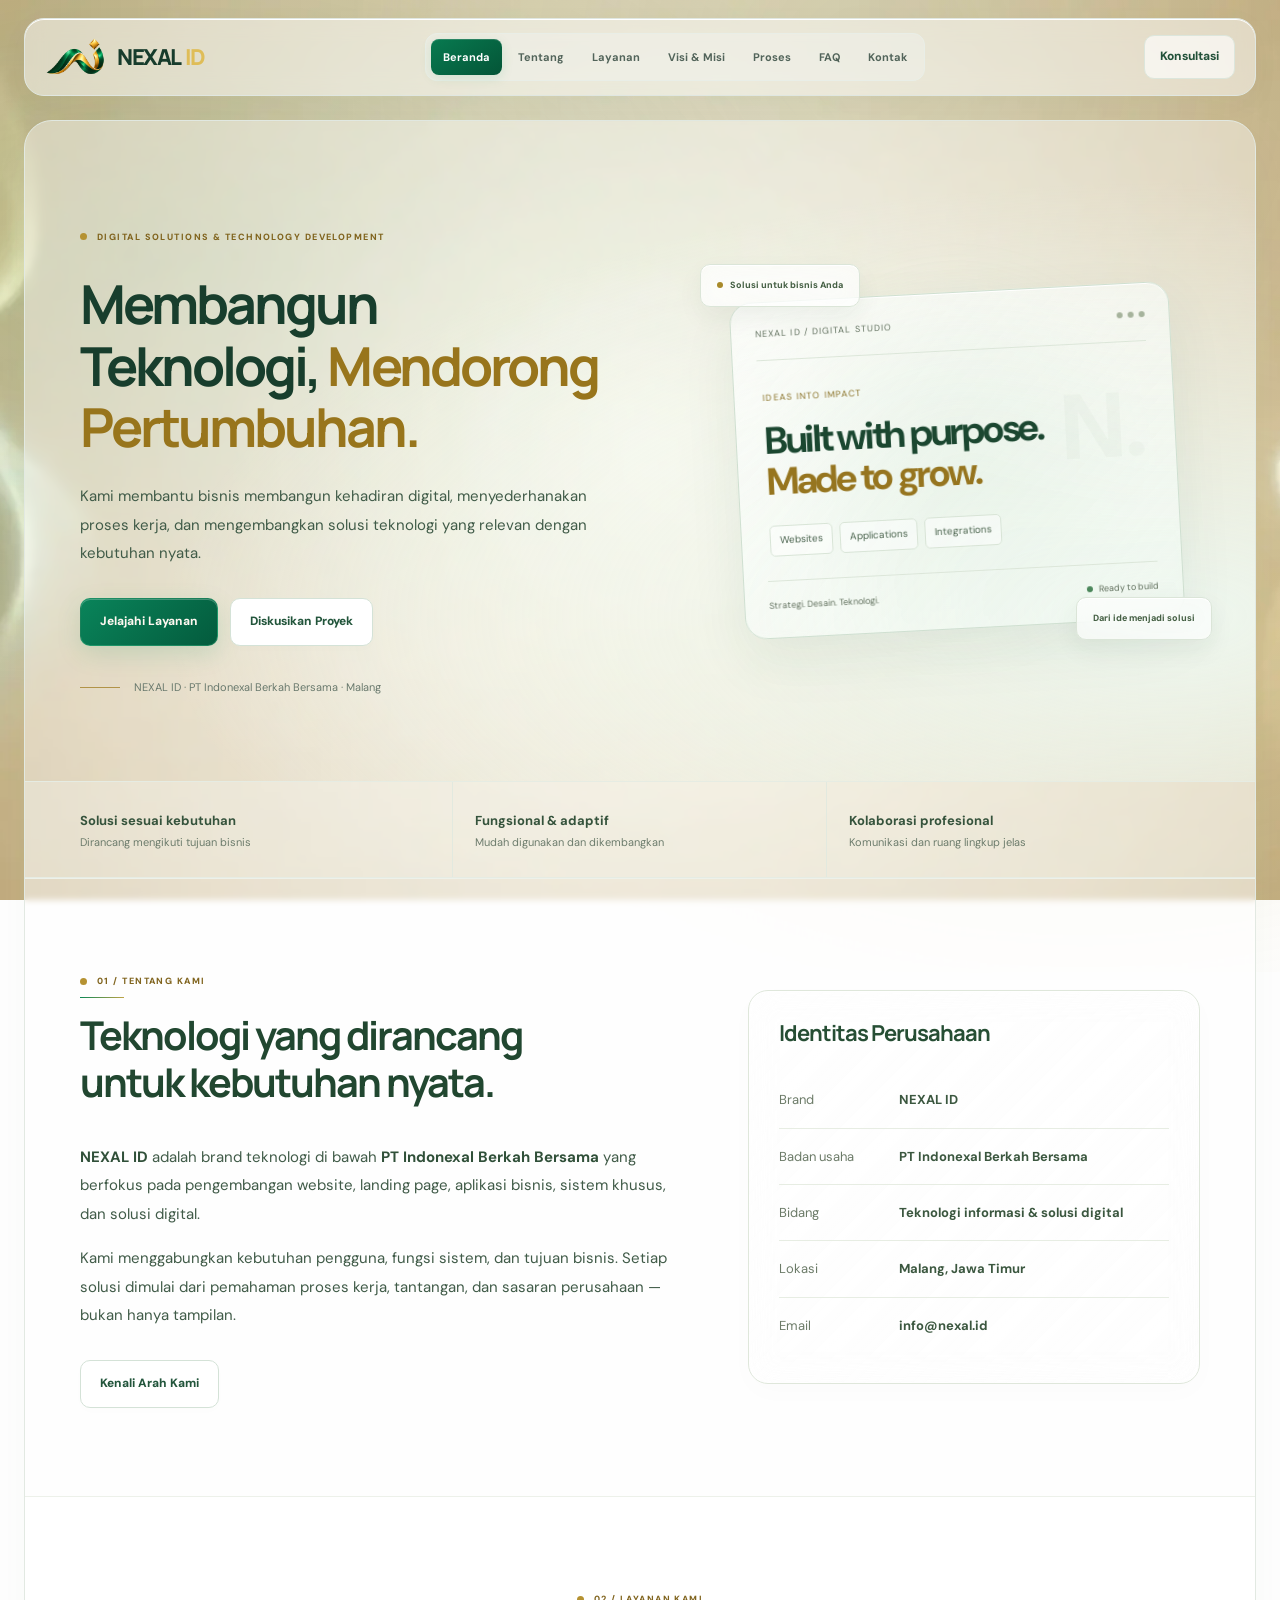
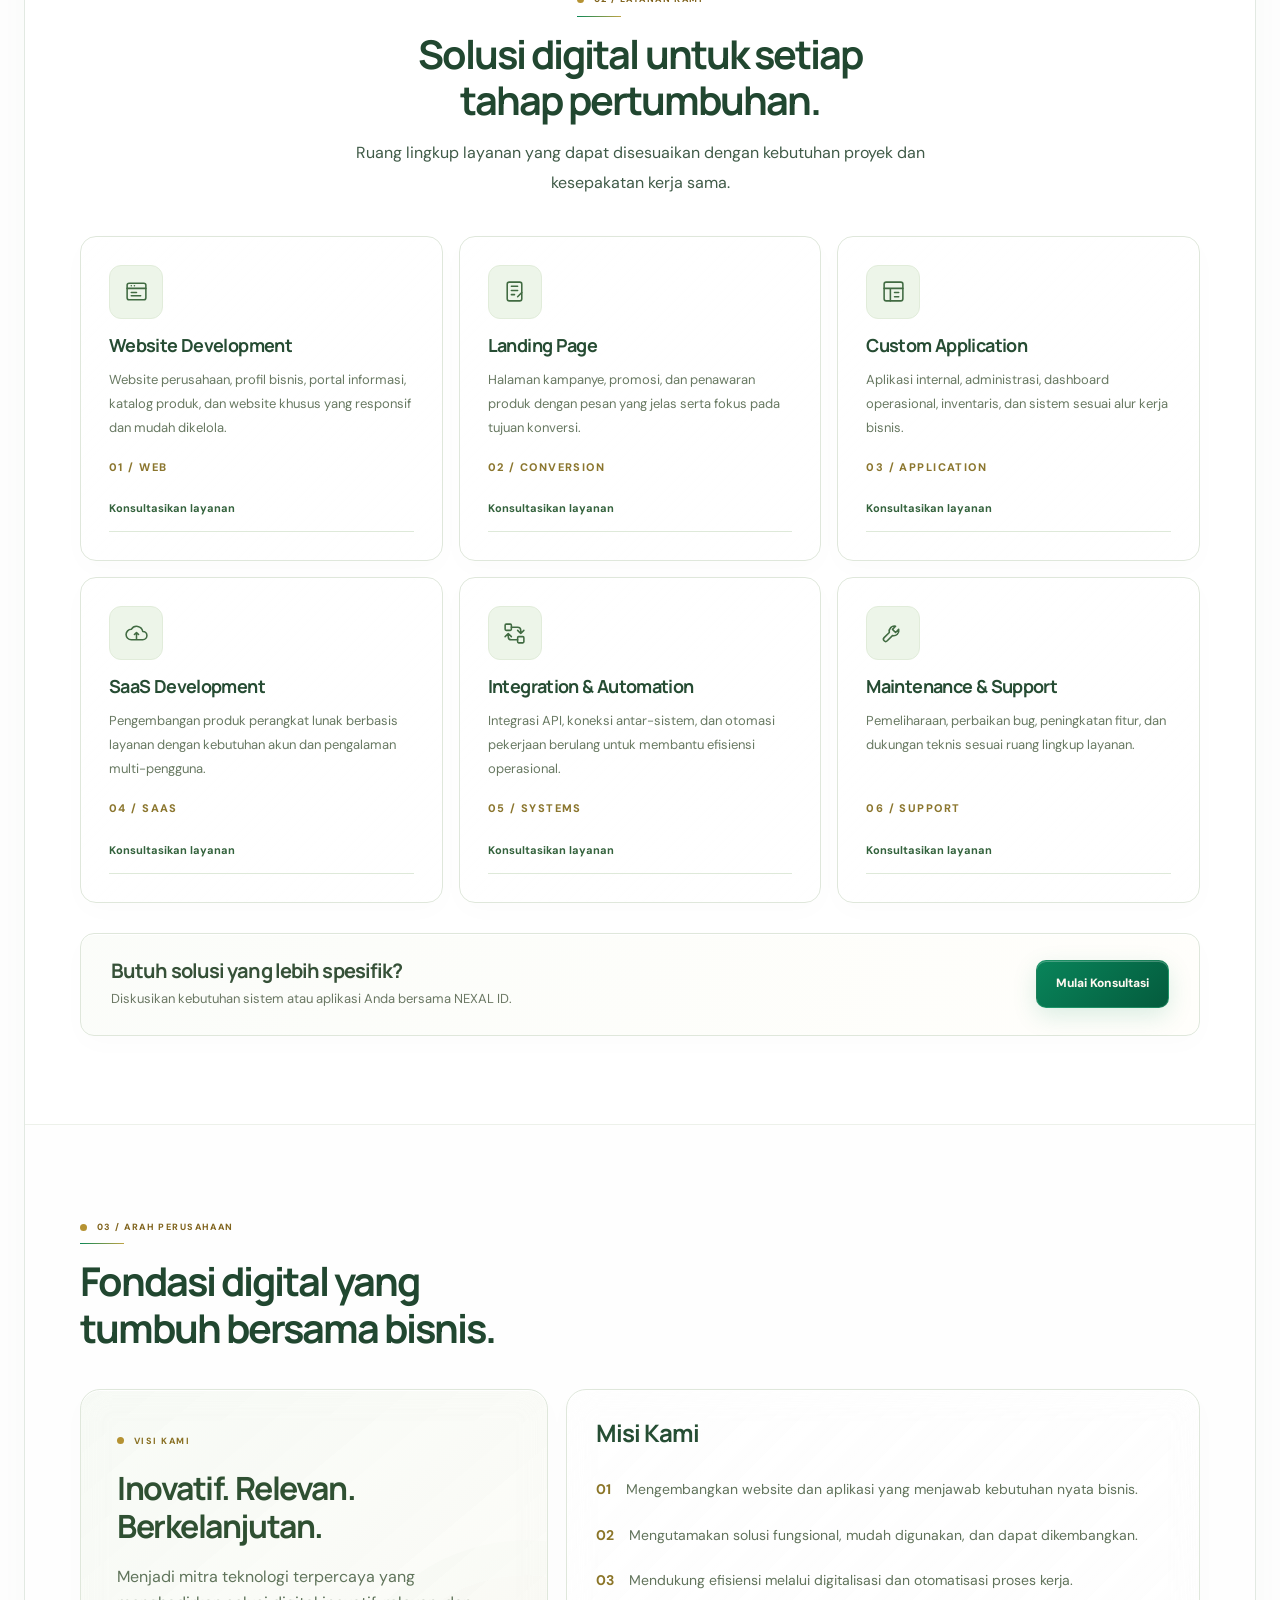
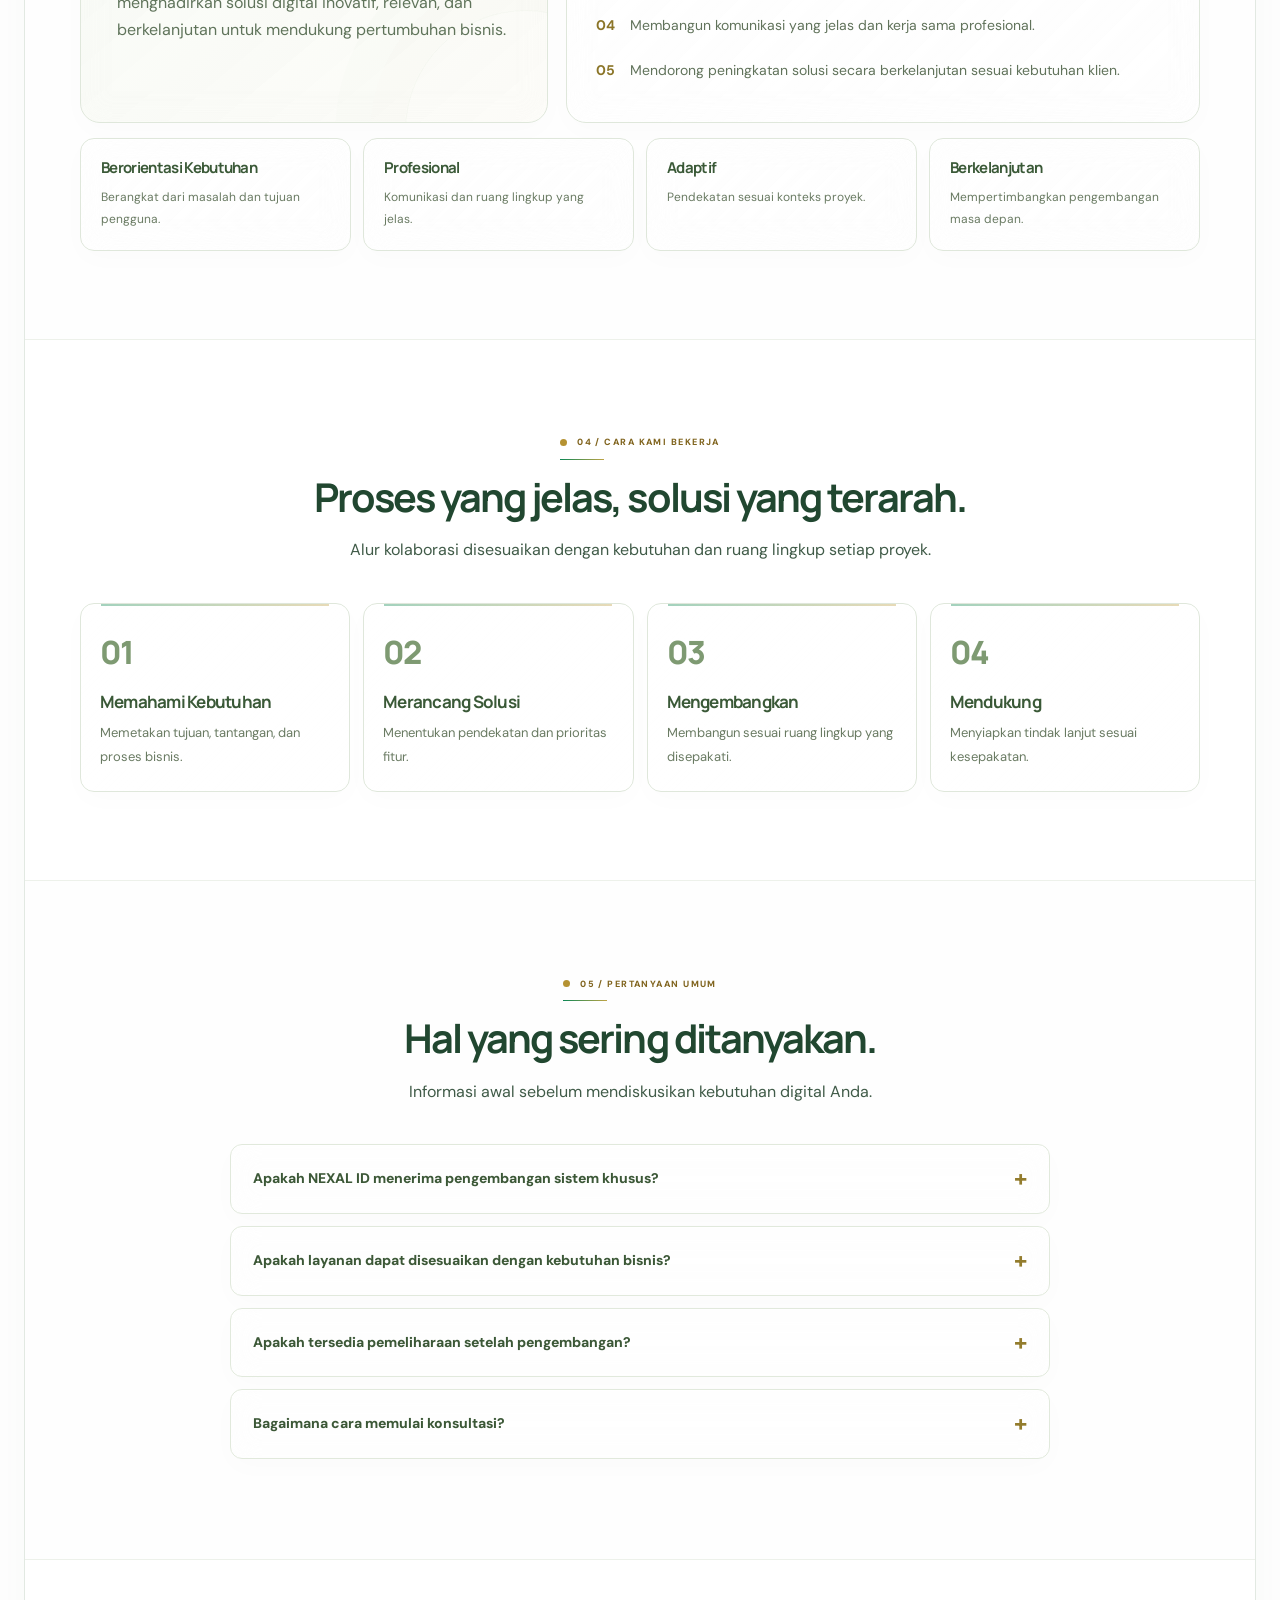
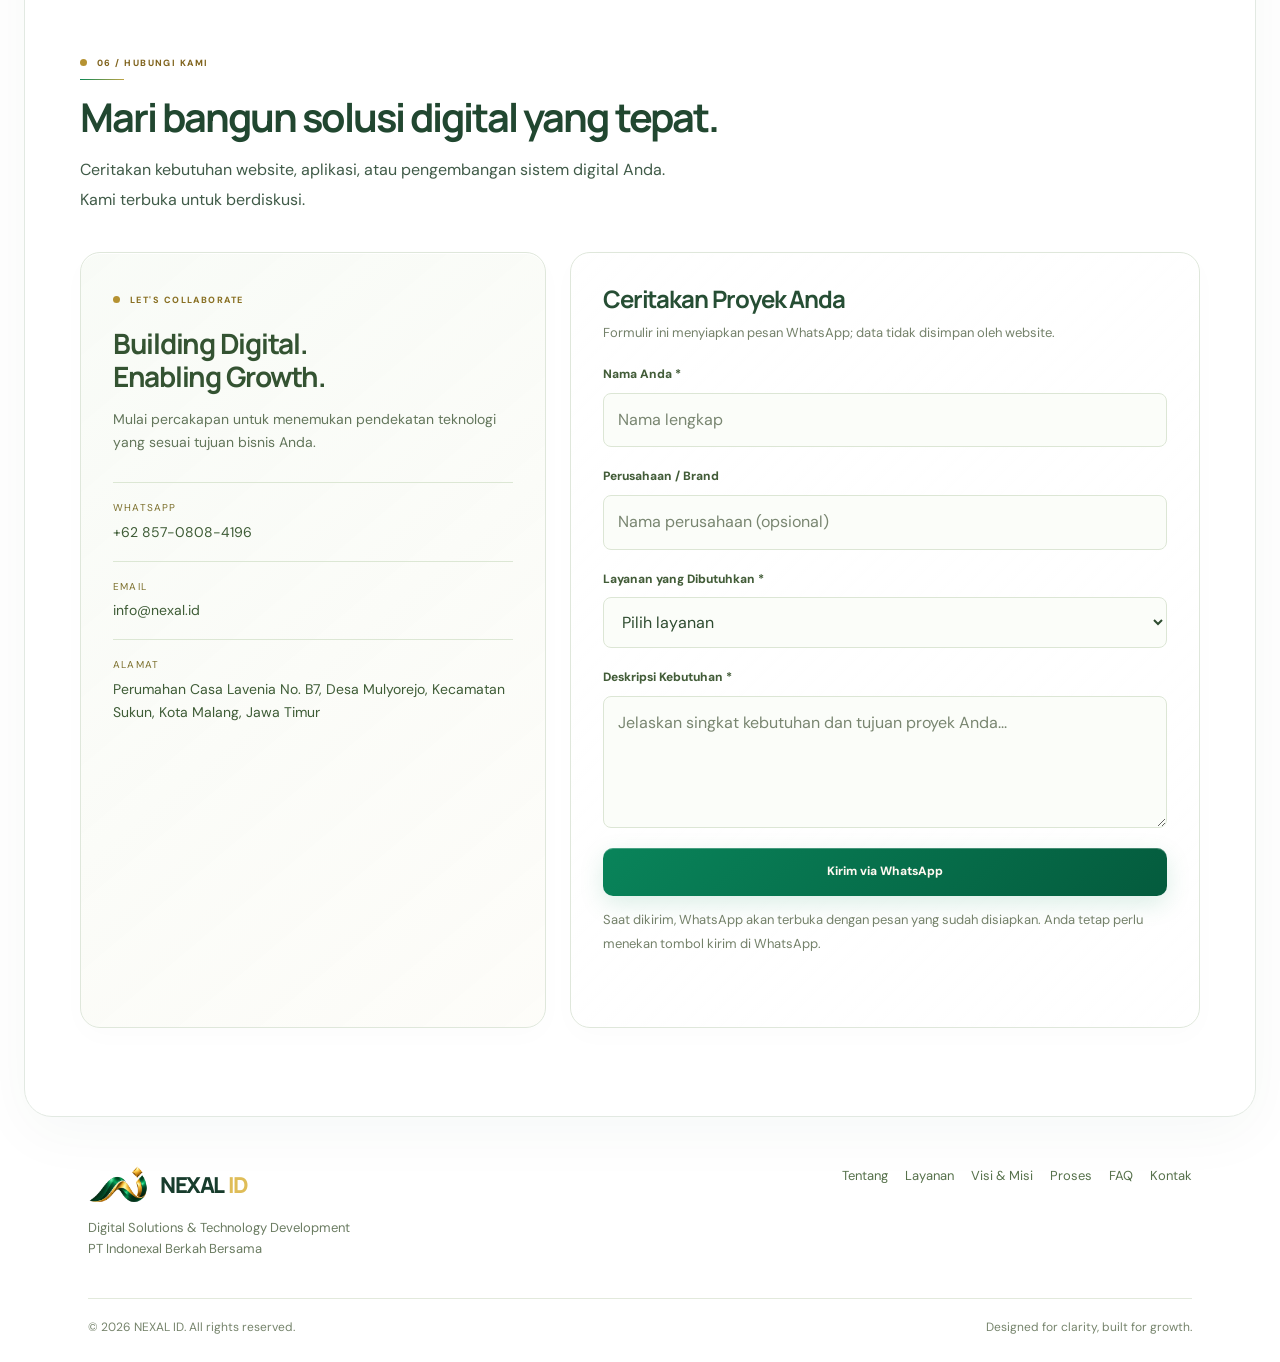
==== commit 94aed624: "Trial video logo intro with seamless ambient background handoff" ====
--- a/index.html
+++ b/index.html
@@ -61,7 +61,7 @@
 @media(max-width:700px){.wrap{width:calc(100% - 40px)}.hero{padding:54px 0 38px;min-height:auto}.hero .wrap{grid-template-columns:1fr;gap:26px}.hero h1{font-size:clamp(38px,9vw,52px);max-width:540px}.hero .eyebrow{font-size:9px;letter-spacing:.12em}.lead{font-size:15px}.hero-foot{font-size:10px;margin-top:25px}.visual{height:360px;max-width:420px;width:100%;margin:0 auto}.studio{width:calc(100% - 30px);padding:20px;max-width:360px}.studio-title{font-size:36px}.studio-main{padding:22px 4px}.pill-a{top:8px;left:0}.pill-b{bottom:8px;right:0}.halo{width:300px;height:300px}.section{padding:64px 0}.heading h2{font-size:33px}.heading p{font-size:14px}.heading{margin-bottom:30px}.cards{gap:14px}.card{padding:26px}.aboutgrid{gap:28px}.info-panel,.mission,.vision-lead{padding:26px}.contactbox,.formbox{padding:25px}.contactgrid{gap:18px}.quick-item{padding-top:18px;padding-bottom:18px}.footergrid{gap:24px}.copyright{line-height:1.8}.formbox h3{font-size:23px}.faq summary{font-size:13px}.navin{min-height:70px}.brand{font-size:21px}.backtop{bottom:16px;right:16px}}
 @media(max-width:380px){.wrap{width:calc(100% - 32px)}.hero h1{font-size:36px}.actions{flex-direction:column;align-items:stretch}.actions .btn{width:100%}.studio-title{font-size:30px}.studio-tags span{font-size:9px;padding:5px 7px}.visual{height:340px}.studio-bottom{font-size:9px}.heading h2{font-size:29px}}
 @media(prefers-reduced-motion:reduce){*,*:before,*:after{animation:none!important;transition:none!important}.studio{transform:rotate(-3deg)}}
-</style><link rel="stylesheet" href="glass.css"/><link rel="stylesheet" href="assets.css"/><link rel="stylesheet" href="light.css"/><link rel="stylesheet" href="motion.css"/><link rel="stylesheet" href="loader.css"/><link rel="icon" type="image/png" href="assets/logo.png"/></head><body><div class="page-loader" id="page-loader" role="status" aria-label="Menyiapkan halaman NEXAL ID" hidden><div class="loader-content"><div class="loader-emblem"><img src="assets/logo.png" alt="" width="82" height="58" fetchpriority="high"/></div><div class="loader-brand">NEXAL <span>ID</span></div><p class="loader-copy">Menyiapkan pengalaman digital Anda.</p><div class="loader-line" aria-hidden="true"></div></div></div><script src="loader.js"></script><a class="skip-link" href="#home">Lewati ke konten</a><div aria-hidden="true" class="progress" id="progress"></div><header class="nav"><div class="wrap navin"><a aria-label="NEXAL ID beranda" class="brand" href="#home"><span class="mark"><img src="assets/logo.png" alt="" width="60" height="40"/></span>NEXAL <span style="color:#dfbd58;margin-left:-8px">ID</span></a><nav aria-label="Navigasi utama" class="links" id="navlinks"><a data-nav="true" href="#home">Beranda</a><a data-nav="true" href="#tentang">Tentang</a><a data-nav="true" href="#layanan">Layanan</a><a data-nav="true" href="#visi">Visi &amp; Misi</a><a data-nav="true" href="#proses">Proses</a><a data-nav="true" href="#faq">FAQ</a><a data-nav="true" href="#kontak">Kontak</a></nav><a class="navcta" href="https://wa.me/6285708084196?text=Halo%20NEXAL%20ID%2C%20saya%20ingin%20konsultasi%20solusi%20digital." rel="noopener noreferrer" target="_blank">Konsultasi</a><button aria-controls="navlinks" aria-expanded="false" aria-label="Buka menu navigasi" class="menu" id="menu" type="button"><svg width="20" height="20" viewBox="0 0 24 24" fill="none" stroke="currentColor" stroke-width="1.5" stroke-linecap="round" aria-hidden="true"><path d="M5 6h14M5 12h14M5 18h14"/></svg></button></div></header><main><section class="hero" id="home"><div class="wrap"><div class="reveal"><span class="eyebrow">Digital Solutions &amp; Technology Development</span><h1>Membangun Teknologi, <em>Mendorong Pertumbuhan.</em></h1><p class="lead">Kami membantu bisnis membangun kehadiran digital, menyederhanakan proses kerja, dan mengembangkan solusi teknologi yang relevan dengan kebutuhan nyata.</p><div class="actions"><a class="btn primary" href="#layanan">Jelajahi Layanan </a><a class="btn secondary" href="#kontak">Diskusikan Proyek</a></div><div class="hero-foot">NEXAL ID · PT Indonexal Berkah Bersama · Malang</div></div><div aria-label="Ilustrasi studio pengembangan digital NEXAL ID" class="visual"><div class="halo"></div><div class="studio" aria-hidden="true"><div class="studio-top"><span>NEXAL ID / DIGITAL STUDIO</span><span class="studio-dots"><i></i><i></i><i></i></span></div><div class="studio-main"><div class="studio-label">IDEAS INTO IMPACT</div><div class="studio-title">Built with purpose.<br/><span>Made to grow.</span></div><div class="studio-tags"><span>Websites</span><span>Applications</span><span>Integrations</span></div></div><span class="studio-monogram">N.</span><div class="studio-bottom"><span>Strategi. Desain. Teknologi.</span><span class="studio-status">Ready to build</span></div></div><div class="float-pill pill-a"><span class="pill-dot"></span>Solusi untuk bisnis Anda</div><div class="float-pill pill-b">Dari ide menjadi solusi</div></div></div></section><div class="quick-strip"><div class="wrap quick-grid"><div class="quick-item"><div><b>Solusi sesuai kebutuhan</b><small>Dirancang mengikuti tujuan bisnis</small></div></div><div class="quick-item"><div><b>Fungsional &amp; adaptif</b><small>Mudah digunakan dan dikembangkan</small></div></div><div class="quick-item"><div><b>Kolaborasi profesional</b><small>Komunikasi dan ruang lingkup jelas</small></div></div></div></div><section class="section soft" id="tentang"><div class="wrap aboutgrid"><div class="aboutcopy reveal"><div class="heading"><span class="eyebrow">01 / Tentang Kami</span><h2>Teknologi yang dirancang untuk kebutuhan nyata.</h2></div><p><strong>NEXAL ID</strong> adalah brand teknologi di bawah <strong>PT Indonexal Berkah Bersama</strong> yang berfokus pada pengembangan website, landing page, aplikasi bisnis, sistem khusus, dan solusi digital.</p><p>Kami menggabungkan kebutuhan pengguna, fungsi sistem, dan tujuan bisnis. Setiap solusi dimulai dari pemahaman proses kerja, tantangan, dan sasaran perusahaan — bukan hanya tampilan.</p><a class="btn secondary" href="#visi" style="margin-top:14px">Kenali Arah Kami</a></div><div class="info-panel reveal"><h3>Identitas Perusahaan</h3><div class="info-row"><span>Brand</span><strong>NEXAL ID</strong></div><div class="info-row"><span>Badan usaha</span><strong>PT Indonexal Berkah Bersama</strong></div><div class="info-row"><span>Bidang</span><strong>Teknologi informasi &amp; solusi digital</strong></div><div class="info-row"><span>Lokasi</span><strong>Malang, Jawa Timur</strong></div><div class="info-row"><span>Email</span><strong><a href="mailto:info@nexal.id">info@nexal.id</a></strong></div></div></div></section><section class="section" id="layanan"><div class="wrap"><div class="heading center reveal"><span class="eyebrow">02 / Layanan Kami</span><h2>Solusi digital untuk setiap tahap pertumbuhan.</h2><p>Ruang lingkup layanan yang dapat disesuaikan dengan kebutuhan proyek dan kesepakatan kerja sama.</p></div><div class="cards"><article class="card reveal"><div class="icon" aria-hidden="true"><svg width="25" height="25" viewBox="0 0 24 24" fill="none" stroke="currentColor" stroke-width="1.5" stroke-linecap="round" stroke-linejoin="round"><rect x="3" y="4" width="18" height="16" rx="2"/><path d="M3 9h18M7 6.5h.01M10 6.5h.01M7 13h5M7 16h9"/></svg></div><h3>Website Development</h3><p>Website perusahaan, profil bisnis, portal informasi, katalog produk, dan website khusus yang responsif dan mudah dikelola.</p><span class="num">01 / WEB</span><a class="service-link" data-service="Website Development" href="#kontak">Konsultasikan layanan</a></article><article class="card reveal"><div class="icon" aria-hidden="true"><svg width="25" height="25" viewBox="0 0 24 24" fill="none" stroke="currentColor" stroke-width="1.5" stroke-linecap="round" stroke-linejoin="round"><rect x="5" y="3" width="14" height="18" rx="2"/><path d="M9 7h6M9 11h6M9 15h3M15 17l4-4"/></svg></div><h3>Landing Page</h3><p>Halaman kampanye, promosi, dan penawaran produk dengan pesan yang jelas serta fokus pada tujuan konversi.</p><span class="num">02 / CONVERSION</span><a class="service-link" data-service="Landing Page" href="#kontak">Konsultasikan layanan</a></article><article class="card reveal"><div class="icon" aria-hidden="true"><svg width="25" height="25" viewBox="0 0 24 24" fill="none" stroke="currentColor" stroke-width="1.5" stroke-linecap="round" stroke-linejoin="round"><rect x="3" y="3" width="18" height="18" rx="2"/><path d="M3 9h18M9 9v12M13 13h4M13 17h4"/></svg></div><h3>Custom Application</h3><p>Aplikasi internal, administrasi, dashboard operasional, inventaris, dan sistem sesuai alur kerja bisnis.</p><span class="num">03 / APPLICATION</span><a class="service-link" data-service="Custom Application" href="#kontak">Konsultasikan layanan</a></article><article class="card reveal"><div class="icon" aria-hidden="true"><svg width="25" height="25" viewBox="0 0 24 24" fill="none" stroke="currentColor" stroke-width="1.5" stroke-linecap="round" stroke-linejoin="round"><path d="M7 18h11a4 4 0 0 0 0-8 6 6 0 0 0-11-2 5 5 0 0 0 0 10Z"/><path d="M10 13l2-2 2 2M12 11v6"/></svg></div><h3>SaaS Development</h3><p>Pengembangan produk perangkat lunak berbasis layanan dengan kebutuhan akun dan pengalaman multi-pengguna.</p><span class="num">04 / SAAS</span><a class="service-link" data-service="SaaS Development" href="#kontak">Konsultasikan layanan</a></article><article class="card reveal"><div class="icon" aria-hidden="true"><svg width="25" height="25" viewBox="0 0 24 24" fill="none" stroke="currentColor" stroke-width="1.5" stroke-linecap="round" stroke-linejoin="round"><rect x="3" y="3" width="6" height="6" rx="1"/><rect x="15" y="15" width="6" height="6" rx="1"/><path d="M9 6h6a3 3 0 0 1 3 3v3M15 18H9a3 3 0 0 1-3-3v-3M15 9l3 3 3-3M3 15l3-3 3 3"/></svg></div><h3>Integration &amp; Automation</h3><p>Integrasi API, koneksi antar-sistem, dan otomasi pekerjaan berulang untuk membantu efisiensi operasional.</p><span class="num">05 / SYSTEMS</span><a class="service-link" data-service="Integration &amp; Automation" href="#kontak">Konsultasikan layanan</a></article><article class="card reveal"><div class="icon" aria-hidden="true"><svg width="25" height="25" viewBox="0 0 24 24" fill="none" stroke="currentColor" stroke-width="1.5" stroke-linecap="round" stroke-linejoin="round"><path d="M14 5a5 5 0 0 0-6 6l-5 5a2 2 0 0 0 3 3l5-5a5 5 0 0 0 6-6l-3 3-3-3 3-3Z"/></svg></div><h3>Maintenance &amp; Support</h3><p>Pemeliharaan, perbaikan bug, peningkatan fitur, dan dukungan teknis sesuai ruang lingkup layanan.</p><span class="num">06 / SUPPORT</span><a class="service-link" data-service="Maintenance &amp; Support" href="#kontak">Konsultasikan layanan</a></article></div><div class="cta-band"><div><h3>Butuh solusi yang lebih spesifik?</h3><p>Diskusikan kebutuhan sistem atau aplikasi Anda bersama NEXAL ID.</p></div><a class="btn primary" href="#kontak">Mulai Konsultasi</a></div></div></section><section class="section soft" id="visi"><div class="wrap"><div class="heading reveal"><span class="eyebrow">03 / Arah Perusahaan</span><h2>Fondasi digital yang tumbuh bersama bisnis.</h2></div><div class="vision"><div class="vision-lead reveal"><span class="eyebrow" style="color:#e4c77f">Visi Kami</span><h3>Inovatif. Relevan. Berkelanjutan.</h3><p>Menjadi mitra teknologi terpercaya yang menghadirkan solusi digital inovatif, relevan, dan berkelanjutan untuk mendukung pertumbuhan bisnis.</p></div><div class="mission reveal"><h3>Misi Kami</h3><ul><li><b>01</b>Mengembangkan website dan aplikasi yang menjawab kebutuhan nyata bisnis.</li><li><b>02</b>Mengutamakan solusi fungsional, mudah digunakan, dan dapat dikembangkan.</li><li><b>03</b>Mendukung efisiensi melalui digitalisasi dan otomatisasi proses kerja.</li><li><b>04</b>Membangun komunikasi yang jelas dan kerja sama profesional.</li><li><b>05</b>Mendorong peningkatan solusi secara berkelanjutan sesuai kebutuhan klien.</li></ul></div></div><div class="values"><div class="value reveal"><h4>Berorientasi Kebutuhan</h4><p>Berangkat dari masalah dan tujuan pengguna.</p></div><div class="value reveal"><h4>Profesional</h4><p>Komunikasi dan ruang lingkup yang jelas.</p></div><div class="value reveal"><h4>Adaptif</h4><p>Pendekatan sesuai konteks proyek.</p></div><div class="value reveal"><h4>Berkelanjutan</h4><p>Mempertimbangkan pengembangan masa depan.</p></div></div></div></section><section class="section" id="proses"><div class="wrap"><div class="heading center reveal"><span class="eyebrow">04 / Cara Kami Bekerja</span><h2>Proses yang jelas, solusi yang terarah.</h2><p>Alur kolaborasi disesuaikan dengan kebutuhan dan ruang lingkup setiap proyek.</p></div><div class="steps"><div class="step reveal"><span class="stepnum">01</span><h3>Memahami Kebutuhan</h3><p>Memetakan tujuan, tantangan, dan proses bisnis.</p></div><div class="step reveal"><span class="stepnum">02</span><h3>Merancang Solusi</h3><p>Menentukan pendekatan dan prioritas fitur.</p></div><div class="step reveal"><span class="stepnum">03</span><h3>Mengembangkan</h3><p>Membangun sesuai ruang lingkup yang disepakati.</p></div><div class="step reveal"><span class="stepnum">04</span><h3>Mendukung</h3><p>Menyiapkan tindak lanjut sesuai kesepakatan.</p></div></div></div></section><section class="section soft" id="faq"><div class="wrap"><div class="heading center reveal"><span class="eyebrow">05 / Pertanyaan Umum</span><h2>Hal yang sering ditanyakan.</h2><p>Informasi awal sebelum mendiskusikan kebutuhan digital Anda.</p></div><div class="faq reveal"><details><summary>Apakah NEXAL ID menerima pengembangan sistem khusus?</summary><p>Ya. Pengembangan aplikasi dan sistem khusus termasuk ruang lingkup layanan NEXAL ID. Detail fitur, integrasi, dan kebutuhan teknis dibahas sesuai proyek.</p></details><details><summary>Apakah layanan dapat disesuaikan dengan kebutuhan bisnis?</summary><p>Ya. Pendekatan dan ruang lingkup disusun berdasarkan proses kerja, tujuan, prioritas, serta kesepakatan kerja sama.</p></details><details><summary>Apakah tersedia pemeliharaan setelah pengembangan?</summary><p>NEXAL ID menawarkan maintenance dan technical support. Cakupan, durasi, dan ketentuan dukungan mengikuti perjanjian layanan.</p></details><details><summary>Bagaimana cara memulai konsultasi?</summary><p>Hubungi NEXAL ID melalui WhatsApp atau email, atau isi formulir di bawah untuk menyiapkan pesan kebutuhan proyek Anda.</p></details></div></div></section><section class="section" id="kontak"><div class="wrap"><div class="heading reveal"><span class="eyebrow">06 / Hubungi Kami</span><h2>Mari bangun solusi digital yang tepat.</h2><p>Ceritakan kebutuhan website, aplikasi, atau pengembangan sistem digital Anda. Kami terbuka untuk berdiskusi.</p></div><div class="contactgrid"><div class="contactbox reveal"><span class="eyebrow" style="color:#e8cb86">Let's Collaborate</span><h3>Building Digital.<br/>Enabling Growth.</h3><p>Mulai percakapan untuk menemukan pendekatan teknologi yang sesuai tujuan bisnis Anda.</p><a class="contactline" href="https://wa.me/6285708084196" rel="noopener noreferrer" target="_blank"><small>WhatsApp</small>+62 857-0808-4196</a><a class="contactline" href="mailto:info@nexal.id"><small>Email</small>info@nexal.id</a><div class="contactline"><small>Alamat</small>Perumahan Casa Lavenia No. B7, Desa Mulyorejo, Kecamatan Sukun, Kota Malang, Jawa Timur</div></div><form class="formbox reveal" id="contactForm"><h3>Ceritakan Proyek Anda</h3><p>Formulir ini menyiapkan pesan WhatsApp; data tidak disimpan oleh website.</p><div class="field"><label for="name">Nama Anda *</label><input autocomplete="name" id="name" maxlength="100" name="name" placeholder="Nama lengkap" required=""/></div><div class="field"><label for="business">Perusahaan / Brand</label><input autocomplete="organization" id="business" maxlength="100" name="business" placeholder="Nama perusahaan (opsional)"/></div><div class="field"><label for="service">Layanan yang Dibutuhkan *</label><select id="service" name="service" required=""><option value="">Pilih layanan</option><option>Website Development</option><option>Landing Page</option><option>Custom Application</option><option>SaaS Development</option><option>System Integration &amp; Automation</option><option>Maintenance &amp; Technical Support</option><option>Belum yakin / ingin konsultasi</option></select></div><div class="field"><label for="message">Deskripsi Kebutuhan *</label><textarea id="message" maxlength="2000" name="message" placeholder="Jelaskan singkat kebutuhan dan tujuan proyek Anda..." required=""></textarea></div><button class="btn primary" style="border:0;width:100%" type="submit">Kirim via WhatsApp</button><p class="formnote">Saat dikirim, WhatsApp akan terbuka dengan pesan yang sudah disiapkan. Anda tetap perlu menekan tombol kirim di WhatsApp.</p><div aria-live="polite" class="form-status" id="formStatus" role="status"></div><a hidden="" href="https://wa.me/6285708084196" id="whatsappFallback" rel="noopener noreferrer" target="_blank">Buka WhatsApp dengan pesan konsultasi</a></form></div></div></section></main><footer class="footer"><div class="wrap"><div class="footergrid"><div><a class="brand" href="#home"><span class="mark"><img src="assets/logo.png" alt="" width="60" height="40"/></span>NEXAL <span style="color:#dfbd58;margin-left:-8px">ID</span></a><p>Digital Solutions &amp; Technology Development<br/>PT Indonexal Berkah Bersama</p></div><div class="footlinks"><a href="#tentang">Tentang</a><a href="#layanan">Layanan</a><a href="#visi">Visi &amp; Misi</a><a href="#proses">Proses</a><a href="#faq">FAQ</a><a href="#kontak">Kontak</a></div></div><div class="copyright"><span>© <span id="year">2026</span> NEXAL ID. All rights reserved.</span><span>Designed for clarity, built for growth.</span></div></div></footer><button aria-label="Kembali ke atas" class="backtop" id="backtop" type="button"><svg width="20" height="20" viewBox="0 0 24 24" fill="none" stroke="currentColor" stroke-width="1.5" stroke-linecap="round" stroke-linejoin="round" aria-hidden="true"><path d="m6 12 6-6 6 6M12 6v12"/></svg></button><script>(()=>{'use strict';
+</style><link rel="stylesheet" href="glass.css"/><link rel="stylesheet" href="assets.css"/><link rel="stylesheet" href="light.css"/><link rel="stylesheet" href="motion.css"/><link rel="stylesheet" href="loader.css"/><link rel="icon" type="image/png" href="assets/logo.png"/></head><body><div class="video-background" hidden aria-hidden="true"><video id="background-video" data-src="assets/video/background-loop.mp4" poster="assets/video/poster.webp" muted playsinline loop preload="none" tabindex="-1" disablepictureinpicture></video></div><div class="page-loader" id="page-loader" hidden><video class="intro-video" id="intro-video" data-src="assets/video/brand-intro.mp4" poster="assets/video/intro-poster.webp" muted playsinline preload="none" aria-hidden="true" tabindex="-1" disablepictureinpicture></video><span class="loader-status" role="status">Animasi logo NEXAL ID</span><button class="intro-skip" type="button">Lewati intro</button></div><script src="loader.js"></script><a class="skip-link" href="#home">Lewati ke konten</a><div aria-hidden="true" class="progress" id="progress"></div><header class="nav"><div class="wrap navin"><a aria-label="NEXAL ID beranda" class="brand" href="#home"><span class="mark"><img src="assets/logo.png" alt="" width="60" height="40"/></span>NEXAL <span style="color:#dfbd58;margin-left:-8px">ID</span></a><nav aria-label="Navigasi utama" class="links" id="navlinks"><a data-nav="true" href="#home">Beranda</a><a data-nav="true" href="#tentang">Tentang</a><a data-nav="true" href="#layanan">Layanan</a><a data-nav="true" href="#visi">Visi &amp; Misi</a><a data-nav="true" href="#proses">Proses</a><a data-nav="true" href="#faq">FAQ</a><a data-nav="true" href="#kontak">Kontak</a></nav><a class="navcta" href="https://wa.me/6285708084196?text=Halo%20NEXAL%20ID%2C%20saya%20ingin%20konsultasi%20solusi%20digital." rel="noopener noreferrer" target="_blank">Konsultasi</a><button aria-controls="navlinks" aria-expanded="false" aria-label="Buka menu navigasi" class="menu" id="menu" type="button"><svg width="20" height="20" viewBox="0 0 24 24" fill="none" stroke="currentColor" stroke-width="1.5" stroke-linecap="round" aria-hidden="true"><path d="M5 6h14M5 12h14M5 18h14"/></svg></button></div></header><main><section class="hero" id="home"><div class="wrap"><div class="reveal"><span class="eyebrow">Digital Solutions &amp; Technology Development</span><h1>Membangun Teknologi, <em>Mendorong Pertumbuhan.</em></h1><p class="lead">Kami membantu bisnis membangun kehadiran digital, menyederhanakan proses kerja, dan mengembangkan solusi teknologi yang relevan dengan kebutuhan nyata.</p><div class="actions"><a class="btn primary" href="#layanan">Jelajahi Layanan </a><a class="btn secondary" href="#kontak">Diskusikan Proyek</a></div><div class="hero-foot">NEXAL ID · PT Indonexal Berkah Bersama · Malang</div></div><div aria-label="Ilustrasi studio pengembangan digital NEXAL ID" class="visual"><div class="halo"></div><div class="studio" aria-hidden="true"><div class="studio-top"><span>NEXAL ID / DIGITAL STUDIO</span><span class="studio-dots"><i></i><i></i><i></i></span></div><div class="studio-main"><div class="studio-label">IDEAS INTO IMPACT</div><div class="studio-title">Built with purpose.<br/><span>Made to grow.</span></div><div class="studio-tags"><span>Websites</span><span>Applications</span><span>Integrations</span></div></div><span class="studio-monogram">N.</span><div class="studio-bottom"><span>Strategi. Desain. Teknologi.</span><span class="studio-status">Ready to build</span></div></div><div class="float-pill pill-a"><span class="pill-dot"></span>Solusi untuk bisnis Anda</div><div class="float-pill pill-b">Dari ide menjadi solusi</div></div></div></section><div class="quick-strip"><div class="wrap quick-grid"><div class="quick-item"><div><b>Solusi sesuai kebutuhan</b><small>Dirancang mengikuti tujuan bisnis</small></div></div><div class="quick-item"><div><b>Fungsional &amp; adaptif</b><small>Mudah digunakan dan dikembangkan</small></div></div><div class="quick-item"><div><b>Kolaborasi profesional</b><small>Komunikasi dan ruang lingkup jelas</small></div></div></div></div><section class="section soft" id="tentang"><div class="wrap aboutgrid"><div class="aboutcopy reveal"><div class="heading"><span class="eyebrow">01 / Tentang Kami</span><h2>Teknologi yang dirancang untuk kebutuhan nyata.</h2></div><p><strong>NEXAL ID</strong> adalah brand teknologi di bawah <strong>PT Indonexal Berkah Bersama</strong> yang berfokus pada pengembangan website, landing page, aplikasi bisnis, sistem khusus, dan solusi digital.</p><p>Kami menggabungkan kebutuhan pengguna, fungsi sistem, dan tujuan bisnis. Setiap solusi dimulai dari pemahaman proses kerja, tantangan, dan sasaran perusahaan — bukan hanya tampilan.</p><a class="btn secondary" href="#visi" style="margin-top:14px">Kenali Arah Kami</a></div><div class="info-panel reveal"><h3>Identitas Perusahaan</h3><div class="info-row"><span>Brand</span><strong>NEXAL ID</strong></div><div class="info-row"><span>Badan usaha</span><strong>PT Indonexal Berkah Bersama</strong></div><div class="info-row"><span>Bidang</span><strong>Teknologi informasi &amp; solusi digital</strong></div><div class="info-row"><span>Lokasi</span><strong>Malang, Jawa Timur</strong></div><div class="info-row"><span>Email</span><strong><a href="mailto:info@nexal.id">info@nexal.id</a></strong></div></div></div></section><section class="section" id="layanan"><div class="wrap"><div class="heading center reveal"><span class="eyebrow">02 / Layanan Kami</span><h2>Solusi digital untuk setiap tahap pertumbuhan.</h2><p>Ruang lingkup layanan yang dapat disesuaikan dengan kebutuhan proyek dan kesepakatan kerja sama.</p></div><div class="cards"><article class="card reveal"><div class="icon" aria-hidden="true"><svg width="25" height="25" viewBox="0 0 24 24" fill="none" stroke="currentColor" stroke-width="1.5" stroke-linecap="round" stroke-linejoin="round"><rect x="3" y="4" width="18" height="16" rx="2"/><path d="M3 9h18M7 6.5h.01M10 6.5h.01M7 13h5M7 16h9"/></svg></div><h3>Website Development</h3><p>Website perusahaan, profil bisnis, portal informasi, katalog produk, dan website khusus yang responsif dan mudah dikelola.</p><span class="num">01 / WEB</span><a class="service-link" data-service="Website Development" href="#kontak">Konsultasikan layanan</a></article><article class="card reveal"><div class="icon" aria-hidden="true"><svg width="25" height="25" viewBox="0 0 24 24" fill="none" stroke="currentColor" stroke-width="1.5" stroke-linecap="round" stroke-linejoin="round"><rect x="5" y="3" width="14" height="18" rx="2"/><path d="M9 7h6M9 11h6M9 15h3M15 17l4-4"/></svg></div><h3>Landing Page</h3><p>Halaman kampanye, promosi, dan penawaran produk dengan pesan yang jelas serta fokus pada tujuan konversi.</p><span class="num">02 / CONVERSION</span><a class="service-link" data-service="Landing Page" href="#kontak">Konsultasikan layanan</a></article><article class="card reveal"><div class="icon" aria-hidden="true"><svg width="25" height="25" viewBox="0 0 24 24" fill="none" stroke="currentColor" stroke-width="1.5" stroke-linecap="round" stroke-linejoin="round"><rect x="3" y="3" width="18" height="18" rx="2"/><path d="M3 9h18M9 9v12M13 13h4M13 17h4"/></svg></div><h3>Custom Application</h3><p>Aplikasi internal, administrasi, dashboard operasional, inventaris, dan sistem sesuai alur kerja bisnis.</p><span class="num">03 / APPLICATION</span><a class="service-link" data-service="Custom Application" href="#kontak">Konsultasikan layanan</a></article><article class="card reveal"><div class="icon" aria-hidden="true"><svg width="25" height="25" viewBox="0 0 24 24" fill="none" stroke="currentColor" stroke-width="1.5" stroke-linecap="round" stroke-linejoin="round"><path d="M7 18h11a4 4 0 0 0 0-8 6 6 0 0 0-11-2 5 5 0 0 0 0 10Z"/><path d="M10 13l2-2 2 2M12 11v6"/></svg></div><h3>SaaS Development</h3><p>Pengembangan produk perangkat lunak berbasis layanan dengan kebutuhan akun dan pengalaman multi-pengguna.</p><span class="num">04 / SAAS</span><a class="service-link" data-service="SaaS Development" href="#kontak">Konsultasikan layanan</a></article><article class="card reveal"><div class="icon" aria-hidden="true"><svg width="25" height="25" viewBox="0 0 24 24" fill="none" stroke="currentColor" stroke-width="1.5" stroke-linecap="round" stroke-linejoin="round"><rect x="3" y="3" width="6" height="6" rx="1"/><rect x="15" y="15" width="6" height="6" rx="1"/><path d="M9 6h6a3 3 0 0 1 3 3v3M15 18H9a3 3 0 0 1-3-3v-3M15 9l3 3 3-3M3 15l3-3 3 3"/></svg></div><h3>Integration &amp; Automation</h3><p>Integrasi API, koneksi antar-sistem, dan otomasi pekerjaan berulang untuk membantu efisiensi operasional.</p><span class="num">05 / SYSTEMS</span><a class="service-link" data-service="Integration &amp; Automation" href="#kontak">Konsultasikan layanan</a></article><article class="card reveal"><div class="icon" aria-hidden="true"><svg width="25" height="25" viewBox="0 0 24 24" fill="none" stroke="currentColor" stroke-width="1.5" stroke-linecap="round" stroke-linejoin="round"><path d="M14 5a5 5 0 0 0-6 6l-5 5a2 2 0 0 0 3 3l5-5a5 5 0 0 0 6-6l-3 3-3-3 3-3Z"/></svg></div><h3>Maintenance &amp; Support</h3><p>Pemeliharaan, perbaikan bug, peningkatan fitur, dan dukungan teknis sesuai ruang lingkup layanan.</p><span class="num">06 / SUPPORT</span><a class="service-link" data-service="Maintenance &amp; Support" href="#kontak">Konsultasikan layanan</a></article></div><div class="cta-band"><div><h3>Butuh solusi yang lebih spesifik?</h3><p>Diskusikan kebutuhan sistem atau aplikasi Anda bersama NEXAL ID.</p></div><a class="btn primary" href="#kontak">Mulai Konsultasi</a></div></div></section><section class="section soft" id="visi"><div class="wrap"><div class="heading reveal"><span class="eyebrow">03 / Arah Perusahaan</span><h2>Fondasi digital yang tumbuh bersama bisnis.</h2></div><div class="vision"><div class="vision-lead reveal"><span class="eyebrow" style="color:#e4c77f">Visi Kami</span><h3>Inovatif. Relevan. Berkelanjutan.</h3><p>Menjadi mitra teknologi terpercaya yang menghadirkan solusi digital inovatif, relevan, dan berkelanjutan untuk mendukung pertumbuhan bisnis.</p></div><div class="mission reveal"><h3>Misi Kami</h3><ul><li><b>01</b>Mengembangkan website dan aplikasi yang menjawab kebutuhan nyata bisnis.</li><li><b>02</b>Mengutamakan solusi fungsional, mudah digunakan, dan dapat dikembangkan.</li><li><b>03</b>Mendukung efisiensi melalui digitalisasi dan otomatisasi proses kerja.</li><li><b>04</b>Membangun komunikasi yang jelas dan kerja sama profesional.</li><li><b>05</b>Mendorong peningkatan solusi secara berkelanjutan sesuai kebutuhan klien.</li></ul></div></div><div class="values"><div class="value reveal"><h4>Berorientasi Kebutuhan</h4><p>Berangkat dari masalah dan tujuan pengguna.</p></div><div class="value reveal"><h4>Profesional</h4><p>Komunikasi dan ruang lingkup yang jelas.</p></div><div class="value reveal"><h4>Adaptif</h4><p>Pendekatan sesuai konteks proyek.</p></div><div class="value reveal"><h4>Berkelanjutan</h4><p>Mempertimbangkan pengembangan masa depan.</p></div></div></div></section><section class="section" id="proses"><div class="wrap"><div class="heading center reveal"><span class="eyebrow">04 / Cara Kami Bekerja</span><h2>Proses yang jelas, solusi yang terarah.</h2><p>Alur kolaborasi disesuaikan dengan kebutuhan dan ruang lingkup setiap proyek.</p></div><div class="steps"><div class="step reveal"><span class="stepnum">01</span><h3>Memahami Kebutuhan</h3><p>Memetakan tujuan, tantangan, dan proses bisnis.</p></div><div class="step reveal"><span class="stepnum">02</span><h3>Merancang Solusi</h3><p>Menentukan pendekatan dan prioritas fitur.</p></div><div class="step reveal"><span class="stepnum">03</span><h3>Mengembangkan</h3><p>Membangun sesuai ruang lingkup yang disepakati.</p></div><div class="step reveal"><span class="stepnum">04</span><h3>Mendukung</h3><p>Menyiapkan tindak lanjut sesuai kesepakatan.</p></div></div></div></section><section class="section soft" id="faq"><div class="wrap"><div class="heading center reveal"><span class="eyebrow">05 / Pertanyaan Umum</span><h2>Hal yang sering ditanyakan.</h2><p>Informasi awal sebelum mendiskusikan kebutuhan digital Anda.</p></div><div class="faq reveal"><details><summary>Apakah NEXAL ID menerima pengembangan sistem khusus?</summary><p>Ya. Pengembangan aplikasi dan sistem khusus termasuk ruang lingkup layanan NEXAL ID. Detail fitur, integrasi, dan kebutuhan teknis dibahas sesuai proyek.</p></details><details><summary>Apakah layanan dapat disesuaikan dengan kebutuhan bisnis?</summary><p>Ya. Pendekatan dan ruang lingkup disusun berdasarkan proses kerja, tujuan, prioritas, serta kesepakatan kerja sama.</p></details><details><summary>Apakah tersedia pemeliharaan setelah pengembangan?</summary><p>NEXAL ID menawarkan maintenance dan technical support. Cakupan, durasi, dan ketentuan dukungan mengikuti perjanjian layanan.</p></details><details><summary>Bagaimana cara memulai konsultasi?</summary><p>Hubungi NEXAL ID melalui WhatsApp atau email, atau isi formulir di bawah untuk menyiapkan pesan kebutuhan proyek Anda.</p></details></div></div></section><section class="section" id="kontak"><div class="wrap"><div class="heading reveal"><span class="eyebrow">06 / Hubungi Kami</span><h2>Mari bangun solusi digital yang tepat.</h2><p>Ceritakan kebutuhan website, aplikasi, atau pengembangan sistem digital Anda. Kami terbuka untuk berdiskusi.</p></div><div class="contactgrid"><div class="contactbox reveal"><span class="eyebrow" style="color:#e8cb86">Let's Collaborate</span><h3>Building Digital.<br/>Enabling Growth.</h3><p>Mulai percakapan untuk menemukan pendekatan teknologi yang sesuai tujuan bisnis Anda.</p><a class="contactline" href="https://wa.me/6285708084196" rel="noopener noreferrer" target="_blank"><small>WhatsApp</small>+62 857-0808-4196</a><a class="contactline" href="mailto:info@nexal.id"><small>Email</small>info@nexal.id</a><div class="contactline"><small>Alamat</small>Perumahan Casa Lavenia No. B7, Desa Mulyorejo, Kecamatan Sukun, Kota Malang, Jawa Timur</div></div><form class="formbox reveal" id="contactForm"><h3>Ceritakan Proyek Anda</h3><p>Formulir ini menyiapkan pesan WhatsApp; data tidak disimpan oleh website.</p><div class="field"><label for="name">Nama Anda *</label><input autocomplete="name" id="name" maxlength="100" name="name" placeholder="Nama lengkap" required=""/></div><div class="field"><label for="business">Perusahaan / Brand</label><input autocomplete="organization" id="business" maxlength="100" name="business" placeholder="Nama perusahaan (opsional)"/></div><div class="field"><label for="service">Layanan yang Dibutuhkan *</label><select id="service" name="service" required=""><option value="">Pilih layanan</option><option>Website Development</option><option>Landing Page</option><option>Custom Application</option><option>SaaS Development</option><option>System Integration &amp; Automation</option><option>Maintenance &amp; Technical Support</option><option>Belum yakin / ingin konsultasi</option></select></div><div class="field"><label for="message">Deskripsi Kebutuhan *</label><textarea id="message" maxlength="2000" name="message" placeholder="Jelaskan singkat kebutuhan dan tujuan proyek Anda..." required=""></textarea></div><button class="btn primary" style="border:0;width:100%" type="submit">Kirim via WhatsApp</button><p class="formnote">Saat dikirim, WhatsApp akan terbuka dengan pesan yang sudah disiapkan. Anda tetap perlu menekan tombol kirim di WhatsApp.</p><div aria-live="polite" class="form-status" id="formStatus" role="status"></div><a hidden="" href="https://wa.me/6285708084196" id="whatsappFallback" rel="noopener noreferrer" target="_blank">Buka WhatsApp dengan pesan konsultasi</a></form></div></div></section></main><footer class="footer"><div class="wrap"><div class="footergrid"><div><a class="brand" href="#home"><span class="mark"><img src="assets/logo.png" alt="" width="60" height="40"/></span>NEXAL <span style="color:#dfbd58;margin-left:-8px">ID</span></a><p>Digital Solutions &amp; Technology Development<br/>PT Indonexal Berkah Bersama</p></div><div class="footlinks"><a href="#tentang">Tentang</a><a href="#layanan">Layanan</a><a href="#visi">Visi &amp; Misi</a><a href="#proses">Proses</a><a href="#faq">FAQ</a><a href="#kontak">Kontak</a></div></div><div class="copyright"><span>© <span id="year">2026</span> NEXAL ID. All rights reserved.</span><span>Designed for clarity, built for growth.</span></div></div></footer><button aria-label="Kembali ke atas" class="backtop" id="backtop" type="button"><svg width="20" height="20" viewBox="0 0 24 24" fill="none" stroke="currentColor" stroke-width="1.5" stroke-linecap="round" stroke-linejoin="round" aria-hidden="true"><path d="m6 12 6-6 6 6M12 6v12"/></svg></button><script>(()=>{'use strict';
 const $=id=>document.getElementById(id),menu=$('menu'),nav=$('navlinks'),progress=$('progress'),back=$('backtop'),form=$('contactForm'),status=$('formStatus');
 const reduce=window.matchMedia('(prefers-reduced-motion: reduce)');
 function closeMenu(returnFocus=false){nav.classList.remove('open');menu.setAttribute('aria-expanded','false');menu.setAttribute('aria-label','Buka menu navigasi');menu.innerHTML='<svg width="20" height="20" viewBox="0 0 24 24" fill="none" stroke="currentColor" stroke-width="1.5" stroke-linecap="round" aria-hidden="true"><path d="M5 6h14M5 12h14M5 18h14"/></svg>';if(returnFocus)menu.focus();}
--- a/assets.css
+++ b/assets.css
@@ -1,7 +1,7 @@
 /* Edit this file to personalize the website assets.
    Paths are relative to this file, next to index.html. */
 :root {
-  --site-background: url("assets/background-sage.webp");
+  --site-background: url("assets/video/poster.webp");
   --background-position: center center;
   --background-overlay: rgba(255, 255, 255, 0);
 }
--- a/loader.css
+++ b/loader.css
@@ -1,13 +1,13 @@
-/* Fixed-size brand mark with one restrained gold light sweep. */
-.page-loader{position:fixed;inset:0;z-index:200;overflow:hidden;display:grid;place-items:center;background:radial-gradient(ellipse at 30% 20%,#edf5eb,#fff 65%);transition:opacity .6s ease,visibility .6s;animation:loaderFailsafe 0s 3s forwards}
-.page-loader[hidden]{display:none}.page-loader.is-leaving{opacity:0;visibility:hidden;pointer-events:none}
-.loader-content{text-align:center;padding:32px;transition:opacity .45s ease}.is-leaving .loader-content{opacity:0}
-.loader-emblem{position:relative;width:144px;height:108px;margin:0 auto 22px;display:grid;place-items:center;animation:loaderAppear .65s ease both}
-.loader-emblem img{width:110px;height:78px;object-fit:contain}
-.loader-emblem:after{content:'';position:absolute;inset:0;pointer-events:none;background:linear-gradient(110deg,transparent 40%,rgba(255,238,170,.8) 49%,rgba(255,255,235,.9) 50%,transparent 60%);background-size:300% 100%;mask:url('assets/logo.png') center/110px 78px no-repeat;-webkit-mask:url('assets/logo.png') center/110px 78px no-repeat;animation:loaderGoldSweep 1s .65s ease-in-out both}
-.loader-brand{font-family:Manrope,Arial,sans-serif;font-size:24px;font-weight:800;letter-spacing:-1px;color:#1b4932;animation:loaderAppear .6s .12s both}
-.loader-brand span{color:#a38327}.loader-copy{font-size:11px;letter-spacing:.07em;color:#687b65;margin:10px 0 0;animation:loaderAppear .6s .22s both}.loader-line{width:48px;height:2px;margin:22px auto 0;background:linear-gradient(90deg,#0b8355,#c3a346);border-radius:2px;animation:loaderAppear .6s .3s both}
-@keyframes loaderAppear{from{opacity:0}to{opacity:1}}
-@keyframes loaderGoldSweep{0%{background-position:100% 0;opacity:0}15%{opacity:1}85%{opacity:1}100%{background-position:0% 0;opacity:0}}
+/* Trial video opening: intro and background use the same logo-free handoff. */
+.page-loader{position:fixed;inset:0;z-index:200;overflow:hidden;background:#e4dbb9 url('assets/video/poster.webp') center/cover no-repeat;transition:opacity .85s ease,visibility .85s;animation:loaderFailsafe 0s 10.5s forwards}
+.page-loader[hidden],.video-background[hidden]{display:none}.page-loader.is-leaving{opacity:0;visibility:hidden;pointer-events:none}
+.intro-video{display:block;width:100%;height:100%;object-fit:cover}
+.video-background{position:fixed;inset:0;z-index:-1;pointer-events:none;overflow:hidden;background:#eee6ca}
+.video-background video{width:100%;height:100%;display:block;object-fit:cover}
+.video-background:after{content:'';position:absolute;inset:0;background:#fff2}
+body.video-background-active:after{opacity:0;animation:none}
+.intro-skip{position:absolute;right:24px;bottom:24px;padding:12px 18px;min-height:44px;color:#244631;background:#ffffffc9;border:1px solid #ffffff80;border-radius:10px;font-size:12px;backdrop-filter:blur(8px);-webkit-backdrop-filter:blur(8px)}
+.loader-status{position:absolute;width:1px;height:1px;padding:0;margin:-1px;overflow:hidden;clip-path:inset(50%);white-space:nowrap}
 @keyframes loaderFailsafe{to{visibility:hidden;pointer-events:none}}
-@media(prefers-reduced-motion:reduce){.page-loader,.loader-content{transition:none}.loader-emblem,.loader-brand,.loader-copy,.loader-line{animation:none}.loader-emblem:after{display:none}}
+@media(max-width:700px){.intro-video{object-fit:contain}.intro-skip{right:16px;bottom:20px}}
+@media(prefers-reduced-motion:reduce){.page-loader{transition:none}.video-background{display:none}}
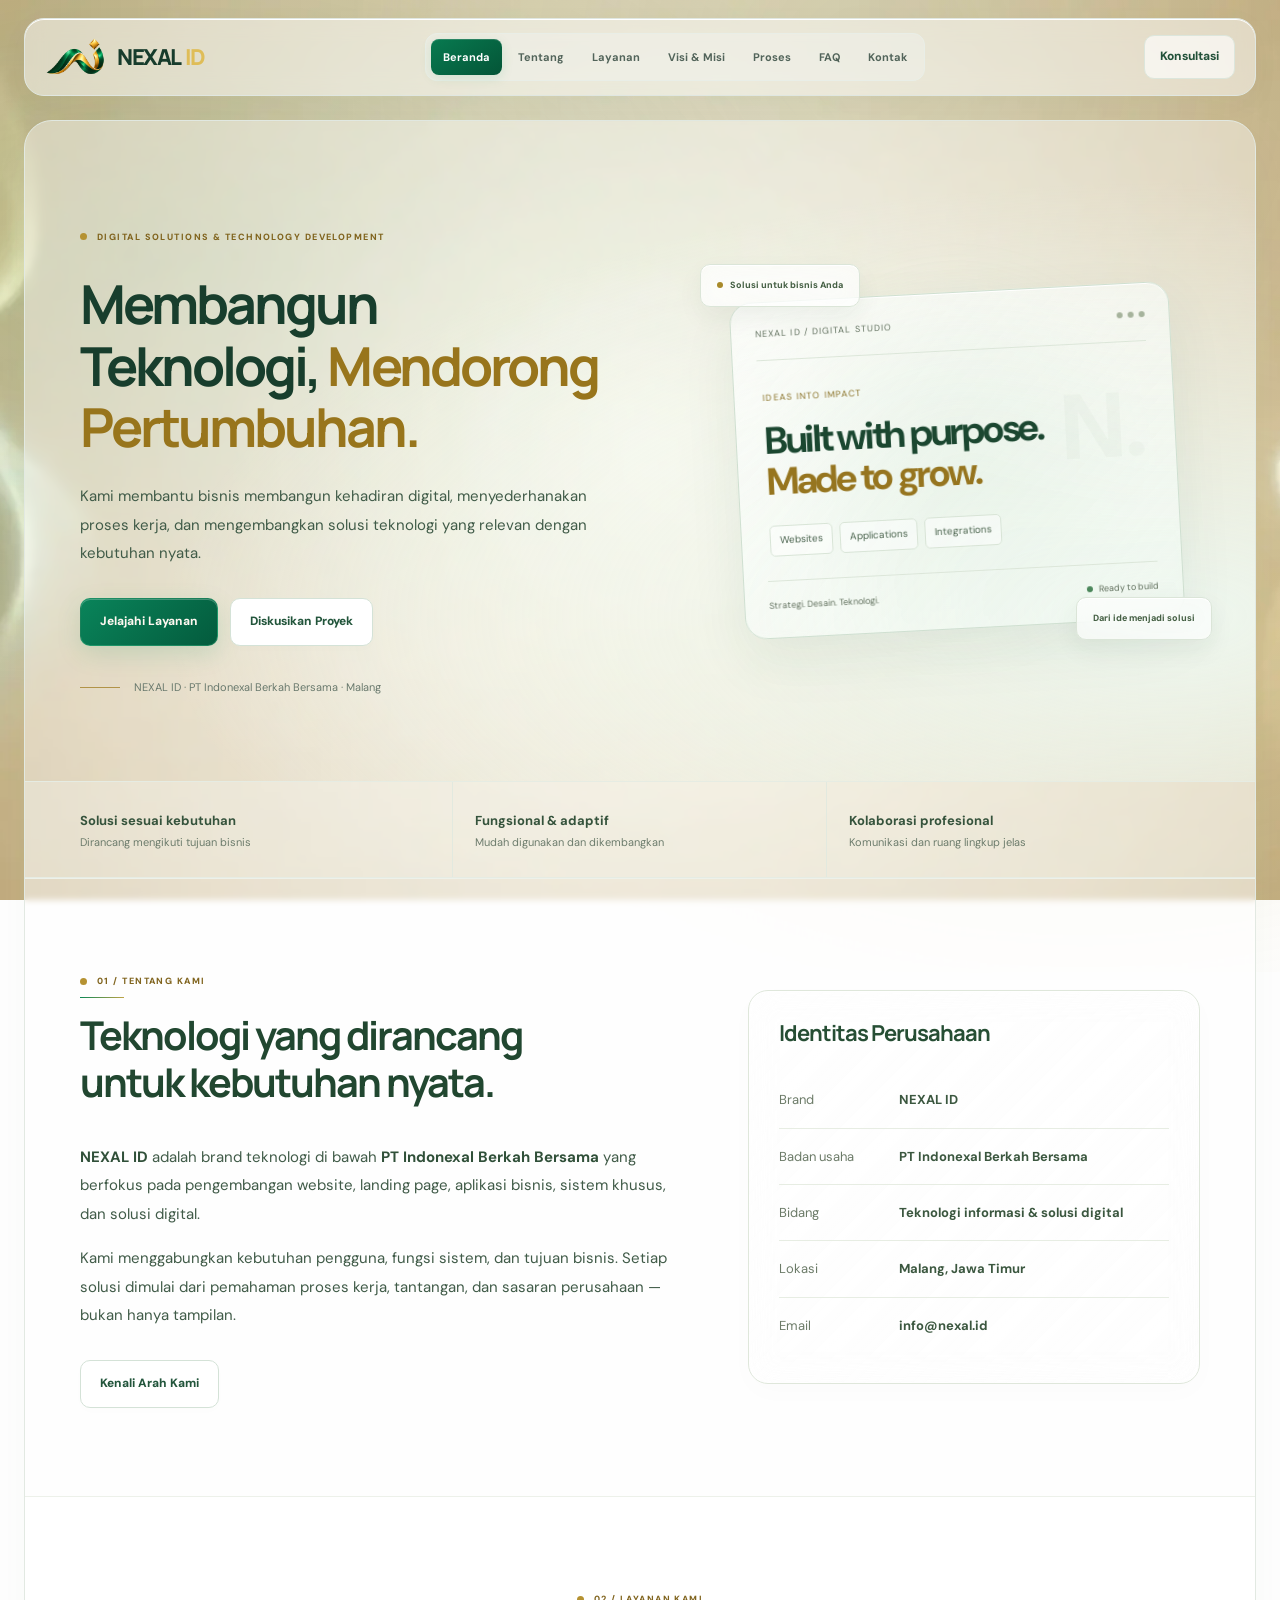
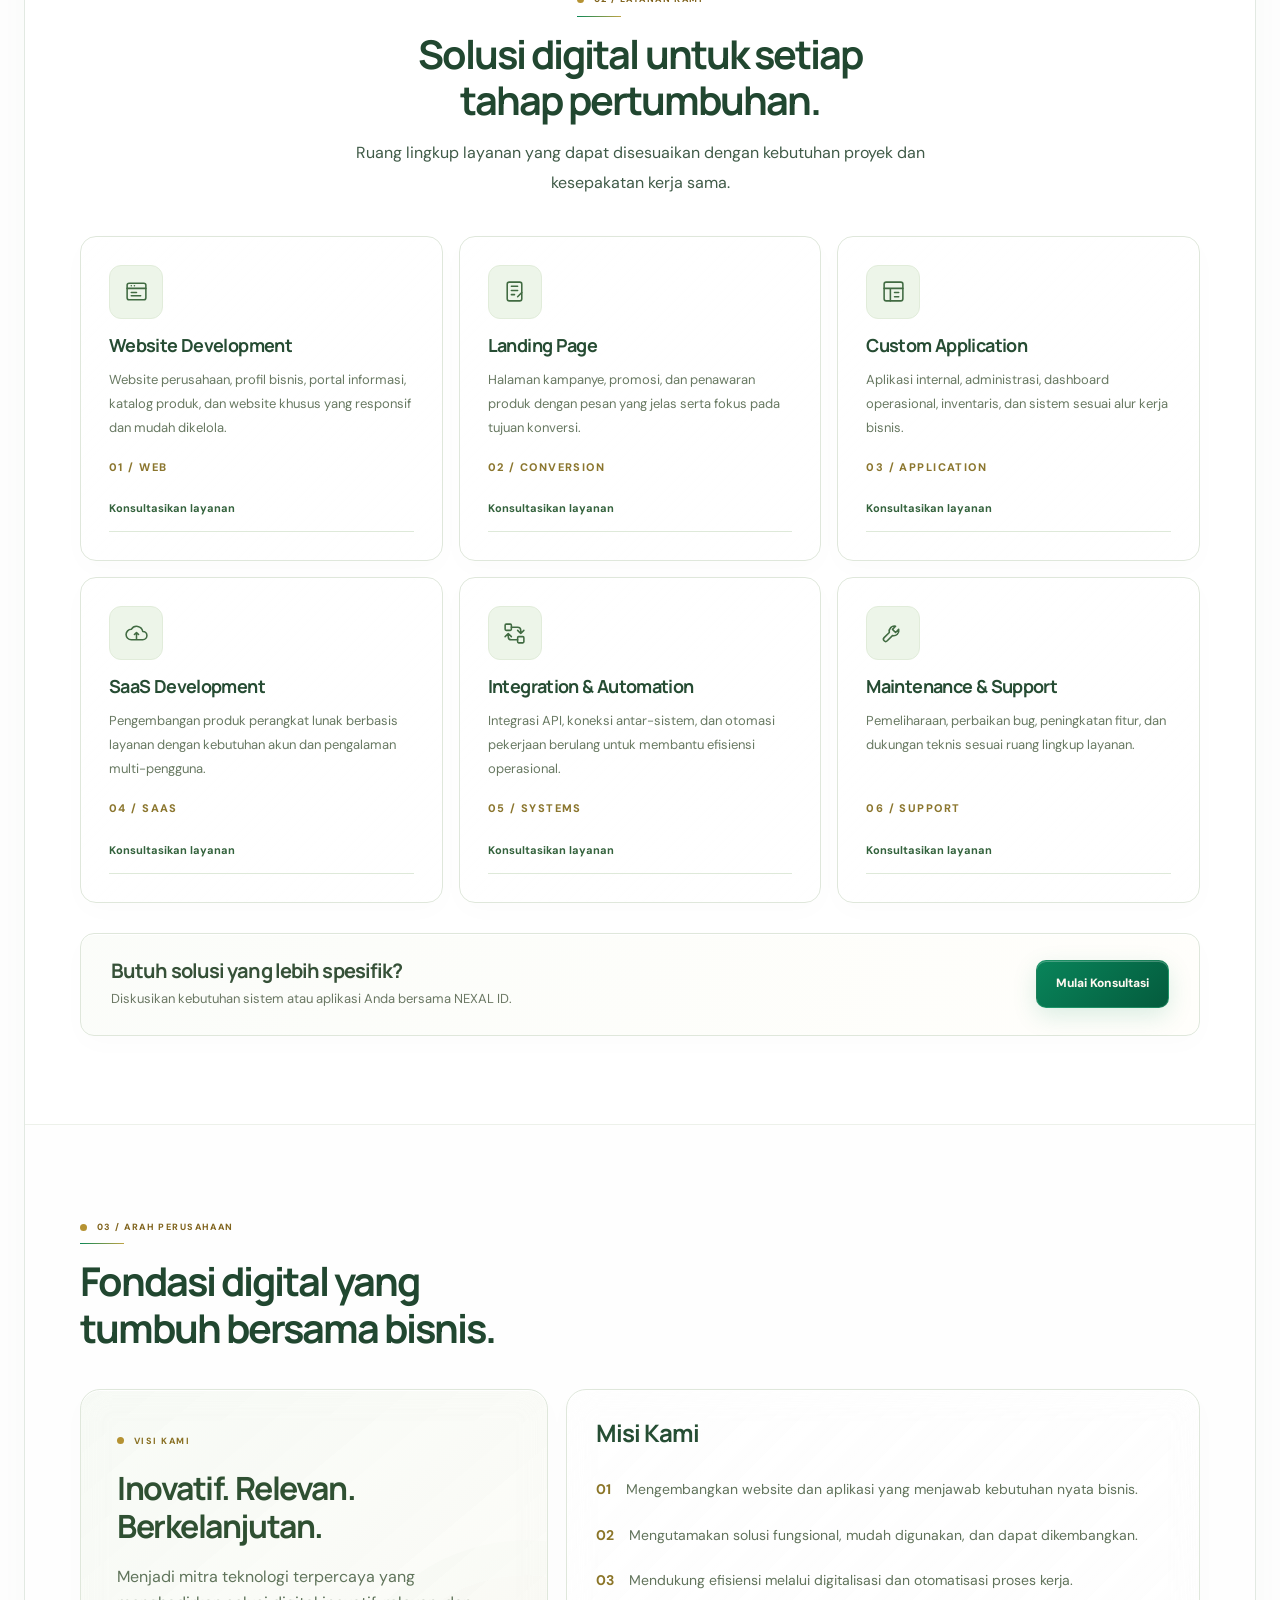
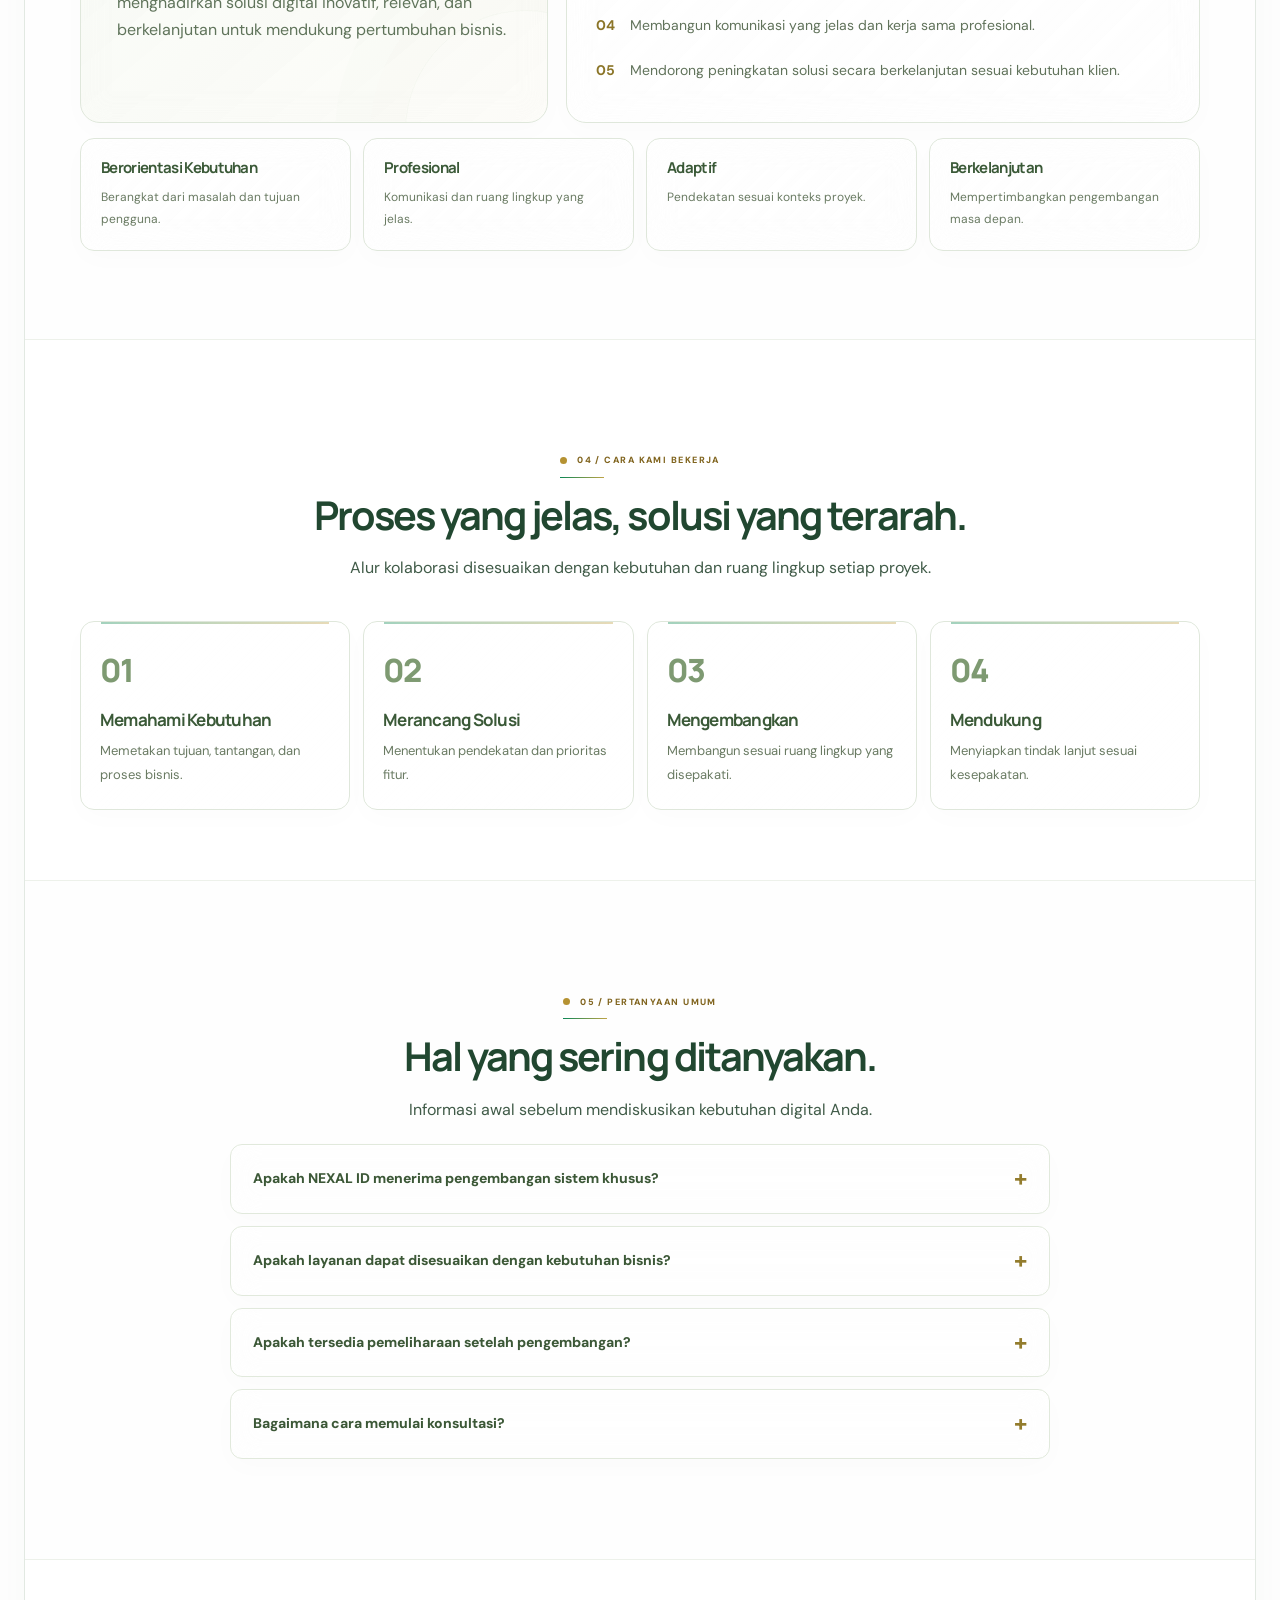
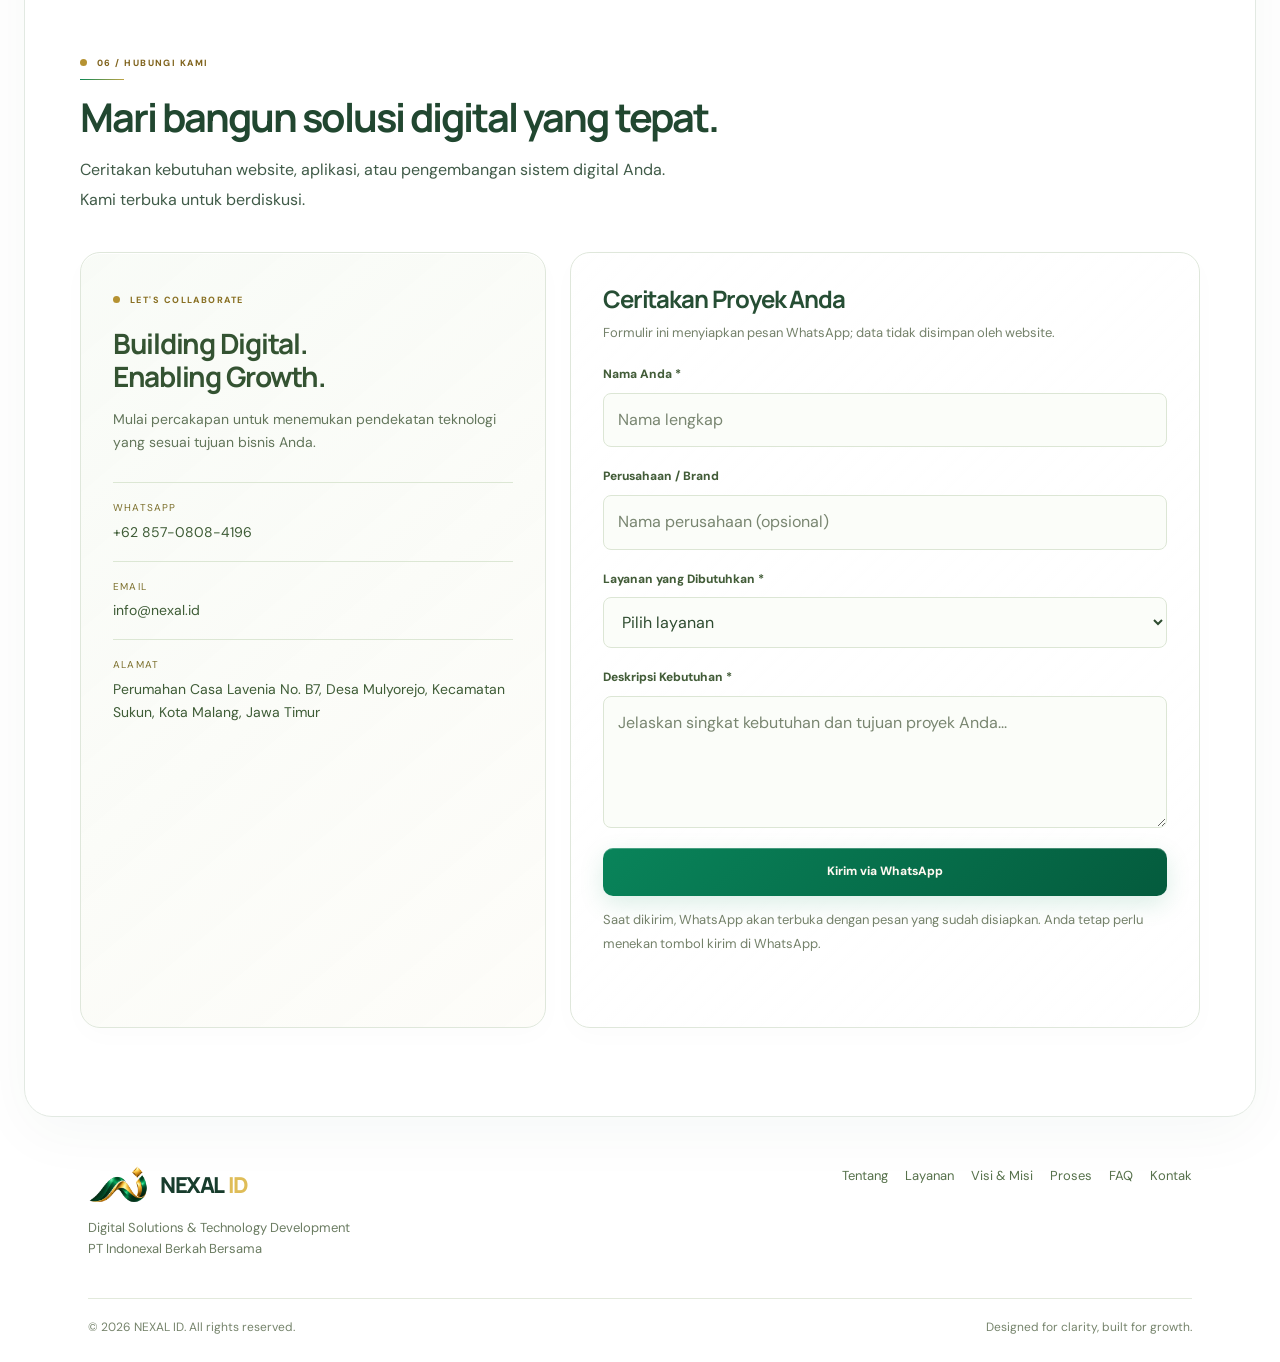
==== commit d32f67a3: "Use dedicated portrait intro and background video on mobile" ====
--- a/index.html
+++ b/index.html
@@ -61,7 +61,7 @@
 @media(max-width:700px){.wrap{width:calc(100% - 40px)}.hero{padding:54px 0 38px;min-height:auto}.hero .wrap{grid-template-columns:1fr;gap:26px}.hero h1{font-size:clamp(38px,9vw,52px);max-width:540px}.hero .eyebrow{font-size:9px;letter-spacing:.12em}.lead{font-size:15px}.hero-foot{font-size:10px;margin-top:25px}.visual{height:360px;max-width:420px;width:100%;margin:0 auto}.studio{width:calc(100% - 30px);padding:20px;max-width:360px}.studio-title{font-size:36px}.studio-main{padding:22px 4px}.pill-a{top:8px;left:0}.pill-b{bottom:8px;right:0}.halo{width:300px;height:300px}.section{padding:64px 0}.heading h2{font-size:33px}.heading p{font-size:14px}.heading{margin-bottom:30px}.cards{gap:14px}.card{padding:26px}.aboutgrid{gap:28px}.info-panel,.mission,.vision-lead{padding:26px}.contactbox,.formbox{padding:25px}.contactgrid{gap:18px}.quick-item{padding-top:18px;padding-bottom:18px}.footergrid{gap:24px}.copyright{line-height:1.8}.formbox h3{font-size:23px}.faq summary{font-size:13px}.navin{min-height:70px}.brand{font-size:21px}.backtop{bottom:16px;right:16px}}
 @media(max-width:380px){.wrap{width:calc(100% - 32px)}.hero h1{font-size:36px}.actions{flex-direction:column;align-items:stretch}.actions .btn{width:100%}.studio-title{font-size:30px}.studio-tags span{font-size:9px;padding:5px 7px}.visual{height:340px}.studio-bottom{font-size:9px}.heading h2{font-size:29px}}
 @media(prefers-reduced-motion:reduce){*,*:before,*:after{animation:none!important;transition:none!important}.studio{transform:rotate(-3deg)}}
-</style><link rel="stylesheet" href="glass.css"/><link rel="stylesheet" href="assets.css"/><link rel="stylesheet" href="light.css"/><link rel="stylesheet" href="motion.css"/><link rel="stylesheet" href="loader.css"/><link rel="icon" type="image/png" href="assets/logo.png"/></head><body><div class="video-background" hidden aria-hidden="true"><video id="background-video" data-src="assets/video/background-loop.mp4" poster="assets/video/poster.webp" muted playsinline loop preload="none" tabindex="-1" disablepictureinpicture></video></div><div class="page-loader" id="page-loader" hidden><video class="intro-video" id="intro-video" data-src="assets/video/brand-intro.mp4" poster="assets/video/intro-poster.webp" muted playsinline preload="none" aria-hidden="true" tabindex="-1" disablepictureinpicture></video><span class="loader-status" role="status">Animasi logo NEXAL ID</span><button class="intro-skip" type="button">Lewati intro</button></div><script src="loader.js"></script><a class="skip-link" href="#home">Lewati ke konten</a><div aria-hidden="true" class="progress" id="progress"></div><header class="nav"><div class="wrap navin"><a aria-label="NEXAL ID beranda" class="brand" href="#home"><span class="mark"><img src="assets/logo.png" alt="" width="60" height="40"/></span>NEXAL <span style="color:#dfbd58;margin-left:-8px">ID</span></a><nav aria-label="Navigasi utama" class="links" id="navlinks"><a data-nav="true" href="#home">Beranda</a><a data-nav="true" href="#tentang">Tentang</a><a data-nav="true" href="#layanan">Layanan</a><a data-nav="true" href="#visi">Visi &amp; Misi</a><a data-nav="true" href="#proses">Proses</a><a data-nav="true" href="#faq">FAQ</a><a data-nav="true" href="#kontak">Kontak</a></nav><a class="navcta" href="https://wa.me/6285708084196?text=Halo%20NEXAL%20ID%2C%20saya%20ingin%20konsultasi%20solusi%20digital." rel="noopener noreferrer" target="_blank">Konsultasi</a><button aria-controls="navlinks" aria-expanded="false" aria-label="Buka menu navigasi" class="menu" id="menu" type="button"><svg width="20" height="20" viewBox="0 0 24 24" fill="none" stroke="currentColor" stroke-width="1.5" stroke-linecap="round" aria-hidden="true"><path d="M5 6h14M5 12h14M5 18h14"/></svg></button></div></header><main><section class="hero" id="home"><div class="wrap"><div class="reveal"><span class="eyebrow">Digital Solutions &amp; Technology Development</span><h1>Membangun Teknologi, <em>Mendorong Pertumbuhan.</em></h1><p class="lead">Kami membantu bisnis membangun kehadiran digital, menyederhanakan proses kerja, dan mengembangkan solusi teknologi yang relevan dengan kebutuhan nyata.</p><div class="actions"><a class="btn primary" href="#layanan">Jelajahi Layanan </a><a class="btn secondary" href="#kontak">Diskusikan Proyek</a></div><div class="hero-foot">NEXAL ID · PT Indonexal Berkah Bersama · Malang</div></div><div aria-label="Ilustrasi studio pengembangan digital NEXAL ID" class="visual"><div class="halo"></div><div class="studio" aria-hidden="true"><div class="studio-top"><span>NEXAL ID / DIGITAL STUDIO</span><span class="studio-dots"><i></i><i></i><i></i></span></div><div class="studio-main"><div class="studio-label">IDEAS INTO IMPACT</div><div class="studio-title">Built with purpose.<br/><span>Made to grow.</span></div><div class="studio-tags"><span>Websites</span><span>Applications</span><span>Integrations</span></div></div><span class="studio-monogram">N.</span><div class="studio-bottom"><span>Strategi. Desain. Teknologi.</span><span class="studio-status">Ready to build</span></div></div><div class="float-pill pill-a"><span class="pill-dot"></span>Solusi untuk bisnis Anda</div><div class="float-pill pill-b">Dari ide menjadi solusi</div></div></div></section><div class="quick-strip"><div class="wrap quick-grid"><div class="quick-item"><div><b>Solusi sesuai kebutuhan</b><small>Dirancang mengikuti tujuan bisnis</small></div></div><div class="quick-item"><div><b>Fungsional &amp; adaptif</b><small>Mudah digunakan dan dikembangkan</small></div></div><div class="quick-item"><div><b>Kolaborasi profesional</b><small>Komunikasi dan ruang lingkup jelas</small></div></div></div></div><section class="section soft" id="tentang"><div class="wrap aboutgrid"><div class="aboutcopy reveal"><div class="heading"><span class="eyebrow">01 / Tentang Kami</span><h2>Teknologi yang dirancang untuk kebutuhan nyata.</h2></div><p><strong>NEXAL ID</strong> adalah brand teknologi di bawah <strong>PT Indonexal Berkah Bersama</strong> yang berfokus pada pengembangan website, landing page, aplikasi bisnis, sistem khusus, dan solusi digital.</p><p>Kami menggabungkan kebutuhan pengguna, fungsi sistem, dan tujuan bisnis. Setiap solusi dimulai dari pemahaman proses kerja, tantangan, dan sasaran perusahaan — bukan hanya tampilan.</p><a class="btn secondary" href="#visi" style="margin-top:14px">Kenali Arah Kami</a></div><div class="info-panel reveal"><h3>Identitas Perusahaan</h3><div class="info-row"><span>Brand</span><strong>NEXAL ID</strong></div><div class="info-row"><span>Badan usaha</span><strong>PT Indonexal Berkah Bersama</strong></div><div class="info-row"><span>Bidang</span><strong>Teknologi informasi &amp; solusi digital</strong></div><div class="info-row"><span>Lokasi</span><strong>Malang, Jawa Timur</strong></div><div class="info-row"><span>Email</span><strong><a href="mailto:info@nexal.id">info@nexal.id</a></strong></div></div></div></section><section class="section" id="layanan"><div class="wrap"><div class="heading center reveal"><span class="eyebrow">02 / Layanan Kami</span><h2>Solusi digital untuk setiap tahap pertumbuhan.</h2><p>Ruang lingkup layanan yang dapat disesuaikan dengan kebutuhan proyek dan kesepakatan kerja sama.</p></div><div class="cards"><article class="card reveal"><div class="icon" aria-hidden="true"><svg width="25" height="25" viewBox="0 0 24 24" fill="none" stroke="currentColor" stroke-width="1.5" stroke-linecap="round" stroke-linejoin="round"><rect x="3" y="4" width="18" height="16" rx="2"/><path d="M3 9h18M7 6.5h.01M10 6.5h.01M7 13h5M7 16h9"/></svg></div><h3>Website Development</h3><p>Website perusahaan, profil bisnis, portal informasi, katalog produk, dan website khusus yang responsif dan mudah dikelola.</p><span class="num">01 / WEB</span><a class="service-link" data-service="Website Development" href="#kontak">Konsultasikan layanan</a></article><article class="card reveal"><div class="icon" aria-hidden="true"><svg width="25" height="25" viewBox="0 0 24 24" fill="none" stroke="currentColor" stroke-width="1.5" stroke-linecap="round" stroke-linejoin="round"><rect x="5" y="3" width="14" height="18" rx="2"/><path d="M9 7h6M9 11h6M9 15h3M15 17l4-4"/></svg></div><h3>Landing Page</h3><p>Halaman kampanye, promosi, dan penawaran produk dengan pesan yang jelas serta fokus pada tujuan konversi.</p><span class="num">02 / CONVERSION</span><a class="service-link" data-service="Landing Page" href="#kontak">Konsultasikan layanan</a></article><article class="card reveal"><div class="icon" aria-hidden="true"><svg width="25" height="25" viewBox="0 0 24 24" fill="none" stroke="currentColor" stroke-width="1.5" stroke-linecap="round" stroke-linejoin="round"><rect x="3" y="3" width="18" height="18" rx="2"/><path d="M3 9h18M9 9v12M13 13h4M13 17h4"/></svg></div><h3>Custom Application</h3><p>Aplikasi internal, administrasi, dashboard operasional, inventaris, dan sistem sesuai alur kerja bisnis.</p><span class="num">03 / APPLICATION</span><a class="service-link" data-service="Custom Application" href="#kontak">Konsultasikan layanan</a></article><article class="card reveal"><div class="icon" aria-hidden="true"><svg width="25" height="25" viewBox="0 0 24 24" fill="none" stroke="currentColor" stroke-width="1.5" stroke-linecap="round" stroke-linejoin="round"><path d="M7 18h11a4 4 0 0 0 0-8 6 6 0 0 0-11-2 5 5 0 0 0 0 10Z"/><path d="M10 13l2-2 2 2M12 11v6"/></svg></div><h3>SaaS Development</h3><p>Pengembangan produk perangkat lunak berbasis layanan dengan kebutuhan akun dan pengalaman multi-pengguna.</p><span class="num">04 / SAAS</span><a class="service-link" data-service="SaaS Development" href="#kontak">Konsultasikan layanan</a></article><article class="card reveal"><div class="icon" aria-hidden="true"><svg width="25" height="25" viewBox="0 0 24 24" fill="none" stroke="currentColor" stroke-width="1.5" stroke-linecap="round" stroke-linejoin="round"><rect x="3" y="3" width="6" height="6" rx="1"/><rect x="15" y="15" width="6" height="6" rx="1"/><path d="M9 6h6a3 3 0 0 1 3 3v3M15 18H9a3 3 0 0 1-3-3v-3M15 9l3 3 3-3M3 15l3-3 3 3"/></svg></div><h3>Integration &amp; Automation</h3><p>Integrasi API, koneksi antar-sistem, dan otomasi pekerjaan berulang untuk membantu efisiensi operasional.</p><span class="num">05 / SYSTEMS</span><a class="service-link" data-service="Integration &amp; Automation" href="#kontak">Konsultasikan layanan</a></article><article class="card reveal"><div class="icon" aria-hidden="true"><svg width="25" height="25" viewBox="0 0 24 24" fill="none" stroke="currentColor" stroke-width="1.5" stroke-linecap="round" stroke-linejoin="round"><path d="M14 5a5 5 0 0 0-6 6l-5 5a2 2 0 0 0 3 3l5-5a5 5 0 0 0 6-6l-3 3-3-3 3-3Z"/></svg></div><h3>Maintenance &amp; Support</h3><p>Pemeliharaan, perbaikan bug, peningkatan fitur, dan dukungan teknis sesuai ruang lingkup layanan.</p><span class="num">06 / SUPPORT</span><a class="service-link" data-service="Maintenance &amp; Support" href="#kontak">Konsultasikan layanan</a></article></div><div class="cta-band"><div><h3>Butuh solusi yang lebih spesifik?</h3><p>Diskusikan kebutuhan sistem atau aplikasi Anda bersama NEXAL ID.</p></div><a class="btn primary" href="#kontak">Mulai Konsultasi</a></div></div></section><section class="section soft" id="visi"><div class="wrap"><div class="heading reveal"><span class="eyebrow">03 / Arah Perusahaan</span><h2>Fondasi digital yang tumbuh bersama bisnis.</h2></div><div class="vision"><div class="vision-lead reveal"><span class="eyebrow" style="color:#e4c77f">Visi Kami</span><h3>Inovatif. Relevan. Berkelanjutan.</h3><p>Menjadi mitra teknologi terpercaya yang menghadirkan solusi digital inovatif, relevan, dan berkelanjutan untuk mendukung pertumbuhan bisnis.</p></div><div class="mission reveal"><h3>Misi Kami</h3><ul><li><b>01</b>Mengembangkan website dan aplikasi yang menjawab kebutuhan nyata bisnis.</li><li><b>02</b>Mengutamakan solusi fungsional, mudah digunakan, dan dapat dikembangkan.</li><li><b>03</b>Mendukung efisiensi melalui digitalisasi dan otomatisasi proses kerja.</li><li><b>04</b>Membangun komunikasi yang jelas dan kerja sama profesional.</li><li><b>05</b>Mendorong peningkatan solusi secara berkelanjutan sesuai kebutuhan klien.</li></ul></div></div><div class="values"><div class="value reveal"><h4>Berorientasi Kebutuhan</h4><p>Berangkat dari masalah dan tujuan pengguna.</p></div><div class="value reveal"><h4>Profesional</h4><p>Komunikasi dan ruang lingkup yang jelas.</p></div><div class="value reveal"><h4>Adaptif</h4><p>Pendekatan sesuai konteks proyek.</p></div><div class="value reveal"><h4>Berkelanjutan</h4><p>Mempertimbangkan pengembangan masa depan.</p></div></div></div></section><section class="section" id="proses"><div class="wrap"><div class="heading center reveal"><span class="eyebrow">04 / Cara Kami Bekerja</span><h2>Proses yang jelas, solusi yang terarah.</h2><p>Alur kolaborasi disesuaikan dengan kebutuhan dan ruang lingkup setiap proyek.</p></div><div class="steps"><div class="step reveal"><span class="stepnum">01</span><h3>Memahami Kebutuhan</h3><p>Memetakan tujuan, tantangan, dan proses bisnis.</p></div><div class="step reveal"><span class="stepnum">02</span><h3>Merancang Solusi</h3><p>Menentukan pendekatan dan prioritas fitur.</p></div><div class="step reveal"><span class="stepnum">03</span><h3>Mengembangkan</h3><p>Membangun sesuai ruang lingkup yang disepakati.</p></div><div class="step reveal"><span class="stepnum">04</span><h3>Mendukung</h3><p>Menyiapkan tindak lanjut sesuai kesepakatan.</p></div></div></div></section><section class="section soft" id="faq"><div class="wrap"><div class="heading center reveal"><span class="eyebrow">05 / Pertanyaan Umum</span><h2>Hal yang sering ditanyakan.</h2><p>Informasi awal sebelum mendiskusikan kebutuhan digital Anda.</p></div><div class="faq reveal"><details><summary>Apakah NEXAL ID menerima pengembangan sistem khusus?</summary><p>Ya. Pengembangan aplikasi dan sistem khusus termasuk ruang lingkup layanan NEXAL ID. Detail fitur, integrasi, dan kebutuhan teknis dibahas sesuai proyek.</p></details><details><summary>Apakah layanan dapat disesuaikan dengan kebutuhan bisnis?</summary><p>Ya. Pendekatan dan ruang lingkup disusun berdasarkan proses kerja, tujuan, prioritas, serta kesepakatan kerja sama.</p></details><details><summary>Apakah tersedia pemeliharaan setelah pengembangan?</summary><p>NEXAL ID menawarkan maintenance dan technical support. Cakupan, durasi, dan ketentuan dukungan mengikuti perjanjian layanan.</p></details><details><summary>Bagaimana cara memulai konsultasi?</summary><p>Hubungi NEXAL ID melalui WhatsApp atau email, atau isi formulir di bawah untuk menyiapkan pesan kebutuhan proyek Anda.</p></details></div></div></section><section class="section" id="kontak"><div class="wrap"><div class="heading reveal"><span class="eyebrow">06 / Hubungi Kami</span><h2>Mari bangun solusi digital yang tepat.</h2><p>Ceritakan kebutuhan website, aplikasi, atau pengembangan sistem digital Anda. Kami terbuka untuk berdiskusi.</p></div><div class="contactgrid"><div class="contactbox reveal"><span class="eyebrow" style="color:#e8cb86">Let's Collaborate</span><h3>Building Digital.<br/>Enabling Growth.</h3><p>Mulai percakapan untuk menemukan pendekatan teknologi yang sesuai tujuan bisnis Anda.</p><a class="contactline" href="https://wa.me/6285708084196" rel="noopener noreferrer" target="_blank"><small>WhatsApp</small>+62 857-0808-4196</a><a class="contactline" href="mailto:info@nexal.id"><small>Email</small>info@nexal.id</a><div class="contactline"><small>Alamat</small>Perumahan Casa Lavenia No. B7, Desa Mulyorejo, Kecamatan Sukun, Kota Malang, Jawa Timur</div></div><form class="formbox reveal" id="contactForm"><h3>Ceritakan Proyek Anda</h3><p>Formulir ini menyiapkan pesan WhatsApp; data tidak disimpan oleh website.</p><div class="field"><label for="name">Nama Anda *</label><input autocomplete="name" id="name" maxlength="100" name="name" placeholder="Nama lengkap" required=""/></div><div class="field"><label for="business">Perusahaan / Brand</label><input autocomplete="organization" id="business" maxlength="100" name="business" placeholder="Nama perusahaan (opsional)"/></div><div class="field"><label for="service">Layanan yang Dibutuhkan *</label><select id="service" name="service" required=""><option value="">Pilih layanan</option><option>Website Development</option><option>Landing Page</option><option>Custom Application</option><option>SaaS Development</option><option>System Integration &amp; Automation</option><option>Maintenance &amp; Technical Support</option><option>Belum yakin / ingin konsultasi</option></select></div><div class="field"><label for="message">Deskripsi Kebutuhan *</label><textarea id="message" maxlength="2000" name="message" placeholder="Jelaskan singkat kebutuhan dan tujuan proyek Anda..." required=""></textarea></div><button class="btn primary" style="border:0;width:100%" type="submit">Kirim via WhatsApp</button><p class="formnote">Saat dikirim, WhatsApp akan terbuka dengan pesan yang sudah disiapkan. Anda tetap perlu menekan tombol kirim di WhatsApp.</p><div aria-live="polite" class="form-status" id="formStatus" role="status"></div><a hidden="" href="https://wa.me/6285708084196" id="whatsappFallback" rel="noopener noreferrer" target="_blank">Buka WhatsApp dengan pesan konsultasi</a></form></div></div></section></main><footer class="footer"><div class="wrap"><div class="footergrid"><div><a class="brand" href="#home"><span class="mark"><img src="assets/logo.png" alt="" width="60" height="40"/></span>NEXAL <span style="color:#dfbd58;margin-left:-8px">ID</span></a><p>Digital Solutions &amp; Technology Development<br/>PT Indonexal Berkah Bersama</p></div><div class="footlinks"><a href="#tentang">Tentang</a><a href="#layanan">Layanan</a><a href="#visi">Visi &amp; Misi</a><a href="#proses">Proses</a><a href="#faq">FAQ</a><a href="#kontak">Kontak</a></div></div><div class="copyright"><span>© <span id="year">2026</span> NEXAL ID. All rights reserved.</span><span>Designed for clarity, built for growth.</span></div></div></footer><button aria-label="Kembali ke atas" class="backtop" id="backtop" type="button"><svg width="20" height="20" viewBox="0 0 24 24" fill="none" stroke="currentColor" stroke-width="1.5" stroke-linecap="round" stroke-linejoin="round" aria-hidden="true"><path d="m6 12 6-6 6 6M12 6v12"/></svg></button><script>(()=>{'use strict';
+</style><link rel="stylesheet" href="glass.css"/><link rel="stylesheet" href="assets.css"/><link rel="stylesheet" href="light.css"/><link rel="stylesheet" href="motion.css"/><link rel="stylesheet" href="loader.css"/><link rel="icon" type="image/png" href="assets/logo.png"/></head><body><div class="video-background" hidden aria-hidden="true"><video id="background-video" data-src="assets/video/background-loop.mp4" data-mobile-src="assets/video/background-loop-mobile.mp4" poster="assets/video/poster.webp" muted playsinline loop preload="none" tabindex="-1" disablepictureinpicture></video></div><div class="page-loader" id="page-loader" hidden><video class="intro-video" id="intro-video" data-src="assets/video/brand-intro.mp4" data-mobile-src="assets/video/brand-intro-mobile.mp4" poster="assets/video/intro-poster.webp" muted playsinline preload="none" aria-hidden="true" tabindex="-1" disablepictureinpicture></video><span class="loader-status" role="status">Animasi logo NEXAL ID</span><button class="intro-skip" type="button">Lewati intro</button></div><script src="loader.js"></script><a class="skip-link" href="#home">Lewati ke konten</a><div aria-hidden="true" class="progress" id="progress"></div><header class="nav"><div class="wrap navin"><a aria-label="NEXAL ID beranda" class="brand" href="#home"><span class="mark"><img src="assets/logo.png" alt="" width="60" height="40"/></span>NEXAL <span style="color:#dfbd58;margin-left:-8px">ID</span></a><nav aria-label="Navigasi utama" class="links" id="navlinks"><a data-nav="true" href="#home">Beranda</a><a data-nav="true" href="#tentang">Tentang</a><a data-nav="true" href="#layanan">Layanan</a><a data-nav="true" href="#visi">Visi &amp; Misi</a><a data-nav="true" href="#proses">Proses</a><a data-nav="true" href="#faq">FAQ</a><a data-nav="true" href="#kontak">Kontak</a></nav><a class="navcta" href="https://wa.me/6285708084196?text=Halo%20NEXAL%20ID%2C%20saya%20ingin%20konsultasi%20solusi%20digital." rel="noopener noreferrer" target="_blank">Konsultasi</a><button aria-controls="navlinks" aria-expanded="false" aria-label="Buka menu navigasi" class="menu" id="menu" type="button"><svg width="20" height="20" viewBox="0 0 24 24" fill="none" stroke="currentColor" stroke-width="1.5" stroke-linecap="round" aria-hidden="true"><path d="M5 6h14M5 12h14M5 18h14"/></svg></button></div></header><main><section class="hero" id="home"><div class="wrap"><div class="reveal"><span class="eyebrow">Digital Solutions &amp; Technology Development</span><h1>Membangun Teknologi, <em>Mendorong Pertumbuhan.</em></h1><p class="lead">Kami membantu bisnis membangun kehadiran digital, menyederhanakan proses kerja, dan mengembangkan solusi teknologi yang relevan dengan kebutuhan nyata.</p><div class="actions"><a class="btn primary" href="#layanan">Jelajahi Layanan </a><a class="btn secondary" href="#kontak">Diskusikan Proyek</a></div><div class="hero-foot">NEXAL ID · PT Indonexal Berkah Bersama · Malang</div></div><div aria-label="Ilustrasi studio pengembangan digital NEXAL ID" class="visual"><div class="halo"></div><div class="studio" aria-hidden="true"><div class="studio-top"><span>NEXAL ID / DIGITAL STUDIO</span><span class="studio-dots"><i></i><i></i><i></i></span></div><div class="studio-main"><div class="studio-label">IDEAS INTO IMPACT</div><div class="studio-title">Built with purpose.<br/><span>Made to grow.</span></div><div class="studio-tags"><span>Websites</span><span>Applications</span><span>Integrations</span></div></div><span class="studio-monogram">N.</span><div class="studio-bottom"><span>Strategi. Desain. Teknologi.</span><span class="studio-status">Ready to build</span></div></div><div class="float-pill pill-a"><span class="pill-dot"></span>Solusi untuk bisnis Anda</div><div class="float-pill pill-b">Dari ide menjadi solusi</div></div></div></section><div class="quick-strip"><div class="wrap quick-grid"><div class="quick-item"><div><b>Solusi sesuai kebutuhan</b><small>Dirancang mengikuti tujuan bisnis</small></div></div><div class="quick-item"><div><b>Fungsional &amp; adaptif</b><small>Mudah digunakan dan dikembangkan</small></div></div><div class="quick-item"><div><b>Kolaborasi profesional</b><small>Komunikasi dan ruang lingkup jelas</small></div></div></div></div><section class="section soft" id="tentang"><div class="wrap aboutgrid"><div class="aboutcopy reveal"><div class="heading"><span class="eyebrow">01 / Tentang Kami</span><h2>Teknologi yang dirancang untuk kebutuhan nyata.</h2></div><p><strong>NEXAL ID</strong> adalah brand teknologi di bawah <strong>PT Indonexal Berkah Bersama</strong> yang berfokus pada pengembangan website, landing page, aplikasi bisnis, sistem khusus, dan solusi digital.</p><p>Kami menggabungkan kebutuhan pengguna, fungsi sistem, dan tujuan bisnis. Setiap solusi dimulai dari pemahaman proses kerja, tantangan, dan sasaran perusahaan — bukan hanya tampilan.</p><a class="btn secondary" href="#visi" style="margin-top:14px">Kenali Arah Kami</a></div><div class="info-panel reveal"><h3>Identitas Perusahaan</h3><div class="info-row"><span>Brand</span><strong>NEXAL ID</strong></div><div class="info-row"><span>Badan usaha</span><strong>PT Indonexal Berkah Bersama</strong></div><div class="info-row"><span>Bidang</span><strong>Teknologi informasi &amp; solusi digital</strong></div><div class="info-row"><span>Lokasi</span><strong>Malang, Jawa Timur</strong></div><div class="info-row"><span>Email</span><strong><a href="mailto:info@nexal.id">info@nexal.id</a></strong></div></div></div></section><section class="section" id="layanan"><div class="wrap"><div class="heading center reveal"><span class="eyebrow">02 / Layanan Kami</span><h2>Solusi digital untuk setiap tahap pertumbuhan.</h2><p>Ruang lingkup layanan yang dapat disesuaikan dengan kebutuhan proyek dan kesepakatan kerja sama.</p></div><div class="cards"><article class="card reveal"><div class="icon" aria-hidden="true"><svg width="25" height="25" viewBox="0 0 24 24" fill="none" stroke="currentColor" stroke-width="1.5" stroke-linecap="round" stroke-linejoin="round"><rect x="3" y="4" width="18" height="16" rx="2"/><path d="M3 9h18M7 6.5h.01M10 6.5h.01M7 13h5M7 16h9"/></svg></div><h3>Website Development</h3><p>Website perusahaan, profil bisnis, portal informasi, katalog produk, dan website khusus yang responsif dan mudah dikelola.</p><span class="num">01 / WEB</span><a class="service-link" data-service="Website Development" href="#kontak">Konsultasikan layanan</a></article><article class="card reveal"><div class="icon" aria-hidden="true"><svg width="25" height="25" viewBox="0 0 24 24" fill="none" stroke="currentColor" stroke-width="1.5" stroke-linecap="round" stroke-linejoin="round"><rect x="5" y="3" width="14" height="18" rx="2"/><path d="M9 7h6M9 11h6M9 15h3M15 17l4-4"/></svg></div><h3>Landing Page</h3><p>Halaman kampanye, promosi, dan penawaran produk dengan pesan yang jelas serta fokus pada tujuan konversi.</p><span class="num">02 / CONVERSION</span><a class="service-link" data-service="Landing Page" href="#kontak">Konsultasikan layanan</a></article><article class="card reveal"><div class="icon" aria-hidden="true"><svg width="25" height="25" viewBox="0 0 24 24" fill="none" stroke="currentColor" stroke-width="1.5" stroke-linecap="round" stroke-linejoin="round"><rect x="3" y="3" width="18" height="18" rx="2"/><path d="M3 9h18M9 9v12M13 13h4M13 17h4"/></svg></div><h3>Custom Application</h3><p>Aplikasi internal, administrasi, dashboard operasional, inventaris, dan sistem sesuai alur kerja bisnis.</p><span class="num">03 / APPLICATION</span><a class="service-link" data-service="Custom Application" href="#kontak">Konsultasikan layanan</a></article><article class="card reveal"><div class="icon" aria-hidden="true"><svg width="25" height="25" viewBox="0 0 24 24" fill="none" stroke="currentColor" stroke-width="1.5" stroke-linecap="round" stroke-linejoin="round"><path d="M7 18h11a4 4 0 0 0 0-8 6 6 0 0 0-11-2 5 5 0 0 0 0 10Z"/><path d="M10 13l2-2 2 2M12 11v6"/></svg></div><h3>SaaS Development</h3><p>Pengembangan produk perangkat lunak berbasis layanan dengan kebutuhan akun dan pengalaman multi-pengguna.</p><span class="num">04 / SAAS</span><a class="service-link" data-service="SaaS Development" href="#kontak">Konsultasikan layanan</a></article><article class="card reveal"><div class="icon" aria-hidden="true"><svg width="25" height="25" viewBox="0 0 24 24" fill="none" stroke="currentColor" stroke-width="1.5" stroke-linecap="round" stroke-linejoin="round"><rect x="3" y="3" width="6" height="6" rx="1"/><rect x="15" y="15" width="6" height="6" rx="1"/><path d="M9 6h6a3 3 0 0 1 3 3v3M15 18H9a3 3 0 0 1-3-3v-3M15 9l3 3 3-3M3 15l3-3 3 3"/></svg></div><h3>Integration &amp; Automation</h3><p>Integrasi API, koneksi antar-sistem, dan otomasi pekerjaan berulang untuk membantu efisiensi operasional.</p><span class="num">05 / SYSTEMS</span><a class="service-link" data-service="Integration &amp; Automation" href="#kontak">Konsultasikan layanan</a></article><article class="card reveal"><div class="icon" aria-hidden="true"><svg width="25" height="25" viewBox="0 0 24 24" fill="none" stroke="currentColor" stroke-width="1.5" stroke-linecap="round" stroke-linejoin="round"><path d="M14 5a5 5 0 0 0-6 6l-5 5a2 2 0 0 0 3 3l5-5a5 5 0 0 0 6-6l-3 3-3-3 3-3Z"/></svg></div><h3>Maintenance &amp; Support</h3><p>Pemeliharaan, perbaikan bug, peningkatan fitur, dan dukungan teknis sesuai ruang lingkup layanan.</p><span class="num">06 / SUPPORT</span><a class="service-link" data-service="Maintenance &amp; Support" href="#kontak">Konsultasikan layanan</a></article></div><div class="cta-band"><div><h3>Butuh solusi yang lebih spesifik?</h3><p>Diskusikan kebutuhan sistem atau aplikasi Anda bersama NEXAL ID.</p></div><a class="btn primary" href="#kontak">Mulai Konsultasi</a></div></div></section><section class="section soft" id="visi"><div class="wrap"><div class="heading reveal"><span class="eyebrow">03 / Arah Perusahaan</span><h2>Fondasi digital yang tumbuh bersama bisnis.</h2></div><div class="vision"><div class="vision-lead reveal"><span class="eyebrow" style="color:#e4c77f">Visi Kami</span><h3>Inovatif. Relevan. Berkelanjutan.</h3><p>Menjadi mitra teknologi terpercaya yang menghadirkan solusi digital inovatif, relevan, dan berkelanjutan untuk mendukung pertumbuhan bisnis.</p></div><div class="mission reveal"><h3>Misi Kami</h3><ul><li><b>01</b>Mengembangkan website dan aplikasi yang menjawab kebutuhan nyata bisnis.</li><li><b>02</b>Mengutamakan solusi fungsional, mudah digunakan, dan dapat dikembangkan.</li><li><b>03</b>Mendukung efisiensi melalui digitalisasi dan otomatisasi proses kerja.</li><li><b>04</b>Membangun komunikasi yang jelas dan kerja sama profesional.</li><li><b>05</b>Mendorong peningkatan solusi secara berkelanjutan sesuai kebutuhan klien.</li></ul></div></div><div class="values"><div class="value reveal"><h4>Berorientasi Kebutuhan</h4><p>Berangkat dari masalah dan tujuan pengguna.</p></div><div class="value reveal"><h4>Profesional</h4><p>Komunikasi dan ruang lingkup yang jelas.</p></div><div class="value reveal"><h4>Adaptif</h4><p>Pendekatan sesuai konteks proyek.</p></div><div class="value reveal"><h4>Berkelanjutan</h4><p>Mempertimbangkan pengembangan masa depan.</p></div></div></div></section><section class="section" id="proses"><div class="wrap"><div class="heading center reveal"><span class="eyebrow">04 / Cara Kami Bekerja</span><h2>Proses yang jelas, solusi yang terarah.</h2><p>Alur kolaborasi disesuaikan dengan kebutuhan dan ruang lingkup setiap proyek.</p></div><div class="steps"><div class="step reveal"><span class="stepnum">01</span><h3>Memahami Kebutuhan</h3><p>Memetakan tujuan, tantangan, dan proses bisnis.</p></div><div class="step reveal"><span class="stepnum">02</span><h3>Merancang Solusi</h3><p>Menentukan pendekatan dan prioritas fitur.</p></div><div class="step reveal"><span class="stepnum">03</span><h3>Mengembangkan</h3><p>Membangun sesuai ruang lingkup yang disepakati.</p></div><div class="step reveal"><span class="stepnum">04</span><h3>Mendukung</h3><p>Menyiapkan tindak lanjut sesuai kesepakatan.</p></div></div></div></section><section class="section soft" id="faq"><div class="wrap"><div class="heading center reveal"><span class="eyebrow">05 / Pertanyaan Umum</span><h2>Hal yang sering ditanyakan.</h2><p>Informasi awal sebelum mendiskusikan kebutuhan digital Anda.</p></div><div class="faq reveal"><details><summary>Apakah NEXAL ID menerima pengembangan sistem khusus?</summary><p>Ya. Pengembangan aplikasi dan sistem khusus termasuk ruang lingkup layanan NEXAL ID. Detail fitur, integrasi, dan kebutuhan teknis dibahas sesuai proyek.</p></details><details><summary>Apakah layanan dapat disesuaikan dengan kebutuhan bisnis?</summary><p>Ya. Pendekatan dan ruang lingkup disusun berdasarkan proses kerja, tujuan, prioritas, serta kesepakatan kerja sama.</p></details><details><summary>Apakah tersedia pemeliharaan setelah pengembangan?</summary><p>NEXAL ID menawarkan maintenance dan technical support. Cakupan, durasi, dan ketentuan dukungan mengikuti perjanjian layanan.</p></details><details><summary>Bagaimana cara memulai konsultasi?</summary><p>Hubungi NEXAL ID melalui WhatsApp atau email, atau isi formulir di bawah untuk menyiapkan pesan kebutuhan proyek Anda.</p></details></div></div></section><section class="section" id="kontak"><div class="wrap"><div class="heading reveal"><span class="eyebrow">06 / Hubungi Kami</span><h2>Mari bangun solusi digital yang tepat.</h2><p>Ceritakan kebutuhan website, aplikasi, atau pengembangan sistem digital Anda. Kami terbuka untuk berdiskusi.</p></div><div class="contactgrid"><div class="contactbox reveal"><span class="eyebrow" style="color:#e8cb86">Let's Collaborate</span><h3>Building Digital.<br/>Enabling Growth.</h3><p>Mulai percakapan untuk menemukan pendekatan teknologi yang sesuai tujuan bisnis Anda.</p><a class="contactline" href="https://wa.me/6285708084196" rel="noopener noreferrer" target="_blank"><small>WhatsApp</small>+62 857-0808-4196</a><a class="contactline" href="mailto:info@nexal.id"><small>Email</small>info@nexal.id</a><div class="contactline"><small>Alamat</small>Perumahan Casa Lavenia No. B7, Desa Mulyorejo, Kecamatan Sukun, Kota Malang, Jawa Timur</div></div><form class="formbox reveal" id="contactForm"><h3>Ceritakan Proyek Anda</h3><p>Formulir ini menyiapkan pesan WhatsApp; data tidak disimpan oleh website.</p><div class="field"><label for="name">Nama Anda *</label><input autocomplete="name" id="name" maxlength="100" name="name" placeholder="Nama lengkap" required=""/></div><div class="field"><label for="business">Perusahaan / Brand</label><input autocomplete="organization" id="business" maxlength="100" name="business" placeholder="Nama perusahaan (opsional)"/></div><div class="field"><label for="service">Layanan yang Dibutuhkan *</label><select id="service" name="service" required=""><option value="">Pilih layanan</option><option>Website Development</option><option>Landing Page</option><option>Custom Application</option><option>SaaS Development</option><option>System Integration &amp; Automation</option><option>Maintenance &amp; Technical Support</option><option>Belum yakin / ingin konsultasi</option></select></div><div class="field"><label for="message">Deskripsi Kebutuhan *</label><textarea id="message" maxlength="2000" name="message" placeholder="Jelaskan singkat kebutuhan dan tujuan proyek Anda..." required=""></textarea></div><button class="btn primary" style="border:0;width:100%" type="submit">Kirim via WhatsApp</button><p class="formnote">Saat dikirim, WhatsApp akan terbuka dengan pesan yang sudah disiapkan. Anda tetap perlu menekan tombol kirim di WhatsApp.</p><div aria-live="polite" class="form-status" id="formStatus" role="status"></div><a hidden="" href="https://wa.me/6285708084196" id="whatsappFallback" rel="noopener noreferrer" target="_blank">Buka WhatsApp dengan pesan konsultasi</a></form></div></div></section></main><footer class="footer"><div class="wrap"><div class="footergrid"><div><a class="brand" href="#home"><span class="mark"><img src="assets/logo.png" alt="" width="60" height="40"/></span>NEXAL <span style="color:#dfbd58;margin-left:-8px">ID</span></a><p>Digital Solutions &amp; Technology Development<br/>PT Indonexal Berkah Bersama</p></div><div class="footlinks"><a href="#tentang">Tentang</a><a href="#layanan">Layanan</a><a href="#visi">Visi &amp; Misi</a><a href="#proses">Proses</a><a href="#faq">FAQ</a><a href="#kontak">Kontak</a></div></div><div class="copyright"><span>© <span id="year">2026</span> NEXAL ID. All rights reserved.</span><span>Designed for clarity, built for growth.</span></div></div></footer><button aria-label="Kembali ke atas" class="backtop" id="backtop" type="button"><svg width="20" height="20" viewBox="0 0 24 24" fill="none" stroke="currentColor" stroke-width="1.5" stroke-linecap="round" stroke-linejoin="round" aria-hidden="true"><path d="m6 12 6-6 6 6M12 6v12"/></svg></button><script>(()=>{'use strict';
 const $=id=>document.getElementById(id),menu=$('menu'),nav=$('navlinks'),progress=$('progress'),back=$('backtop'),form=$('contactForm'),status=$('formStatus');
 const reduce=window.matchMedia('(prefers-reduced-motion: reduce)');
 function closeMenu(returnFocus=false){nav.classList.remove('open');menu.setAttribute('aria-expanded','false');menu.setAttribute('aria-label','Buka menu navigasi');menu.innerHTML='<svg width="20" height="20" viewBox="0 0 24 24" fill="none" stroke="currentColor" stroke-width="1.5" stroke-linecap="round" aria-hidden="true"><path d="M5 6h14M5 12h14M5 18h14"/></svg>';if(returnFocus)menu.focus();}
--- a/assets.css
+++ b/assets.css
@@ -37,3 +37,5 @@
 @media (max-width: 700px) {
   :root { --background-position: 28% center; }
 }
+
+@media(max-width:700px) and (orientation:portrait){:root{--site-background:url("assets/video/poster-mobile.webp");--background-position:center center}}
--- a/loader.css
+++ b/loader.css
@@ -9,5 +9,12 @@
 .intro-skip{position:absolute;right:24px;bottom:24px;padding:12px 18px;min-height:44px;color:#244631;background:#ffffffc9;border:1px solid #ffffff80;border-radius:10px;font-size:12px;backdrop-filter:blur(8px);-webkit-backdrop-filter:blur(8px)}
 .loader-status{position:absolute;width:1px;height:1px;padding:0;margin:-1px;overflow:hidden;clip-path:inset(50%);white-space:nowrap}
 @keyframes loaderFailsafe{to{visibility:hidden;pointer-events:none}}
-@media(max-width:700px){.intro-video{object-fit:contain}.intro-skip{right:16px;bottom:20px}}
+@media(max-width:700px){.intro-video{object-fit:cover}.intro-skip{right:max(16px,env(safe-area-inset-right));bottom:max(20px,env(safe-area-inset-bottom))}}
 @media(prefers-reduced-motion:reduce){.page-loader{transition:none}.video-background{display:none}}
+
+@media(max-width:700px) and (orientation:portrait){.page-loader{background-image:url("assets/video/poster-mobile.webp")}}
+/* Keep the complete portrait artwork visible on taller phone screens.
+   Its edges fade into a full-screen matching poster, avoiding hard bands. */
+@media(max-width:700px) and (orientation:portrait){
+ .intro-video{position:absolute;left:0;top:50%;width:100%;height:auto;aspect-ratio:9/16;object-fit:contain;transform:translateY(-50%);mask-image:linear-gradient(transparent,#000 4%,#000 96%,transparent);-webkit-mask-image:linear-gradient(transparent,#000 4%,#000 96%,transparent)}
+}
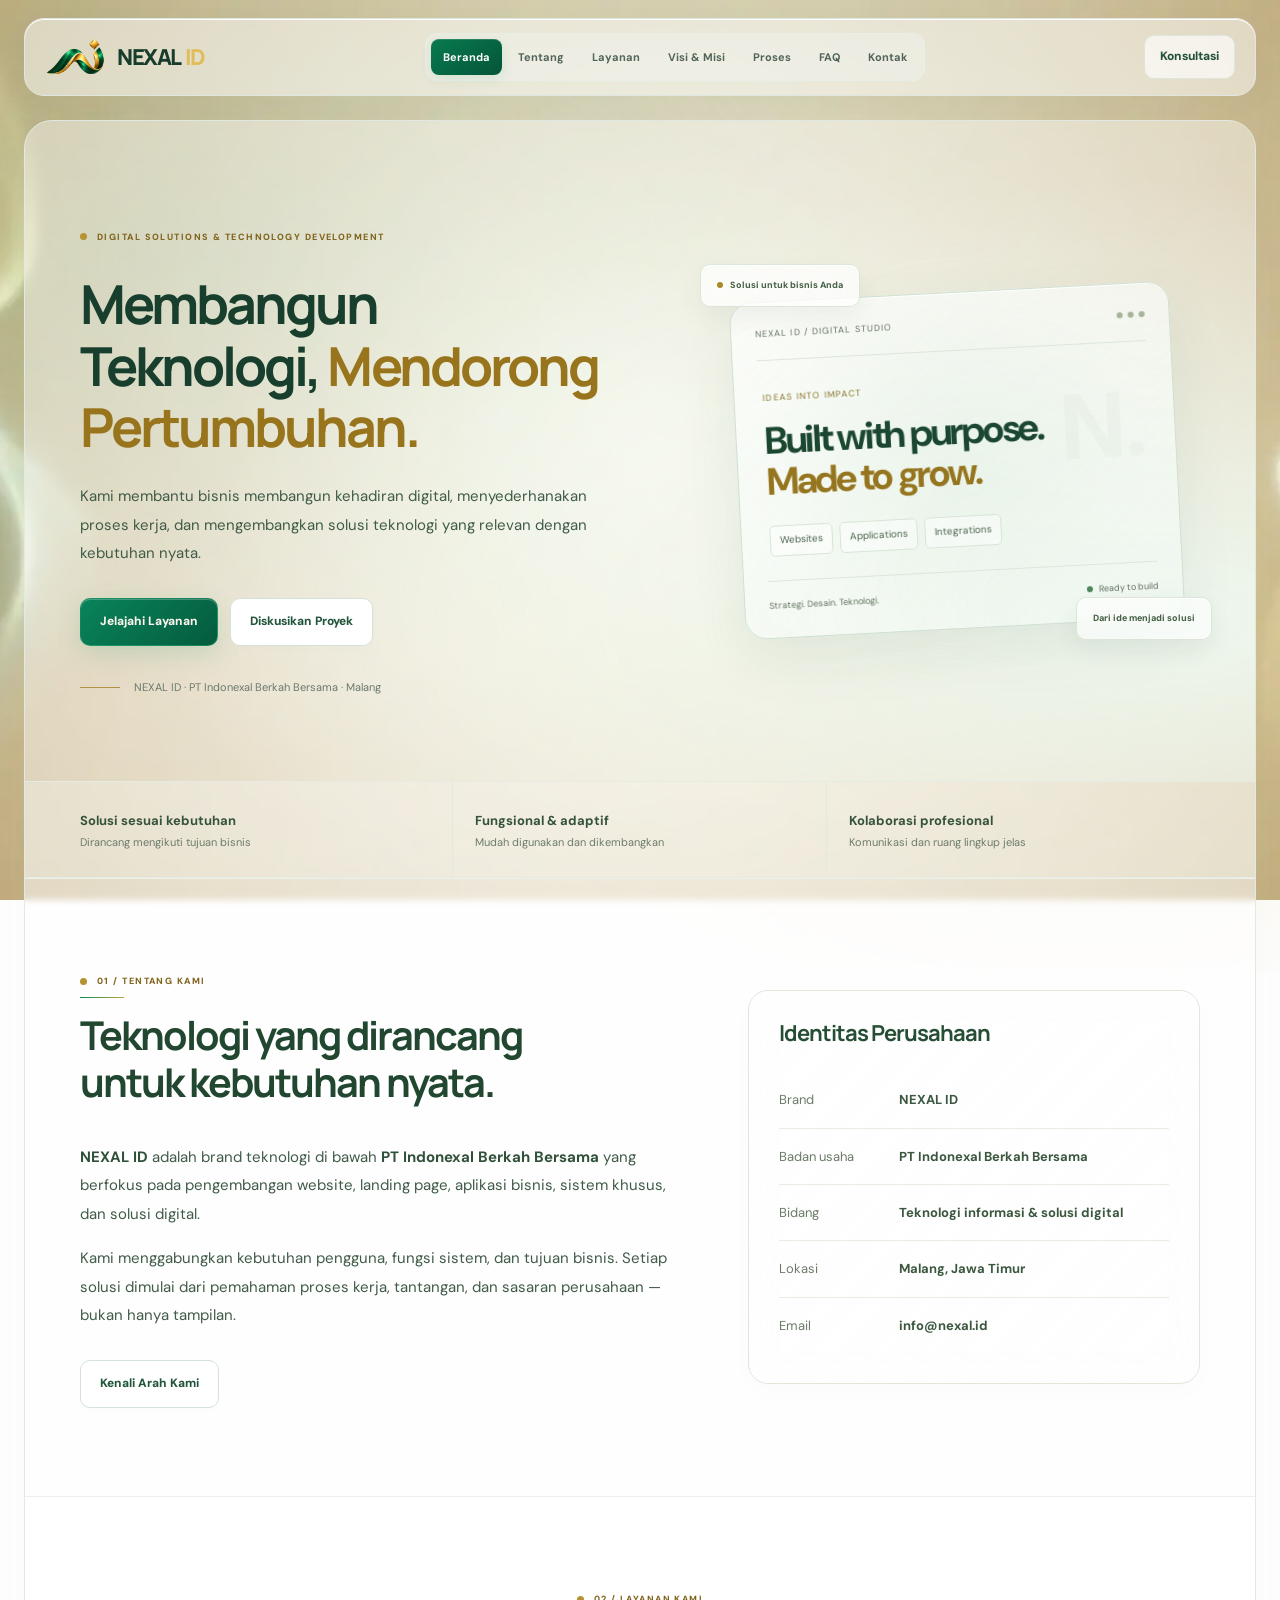
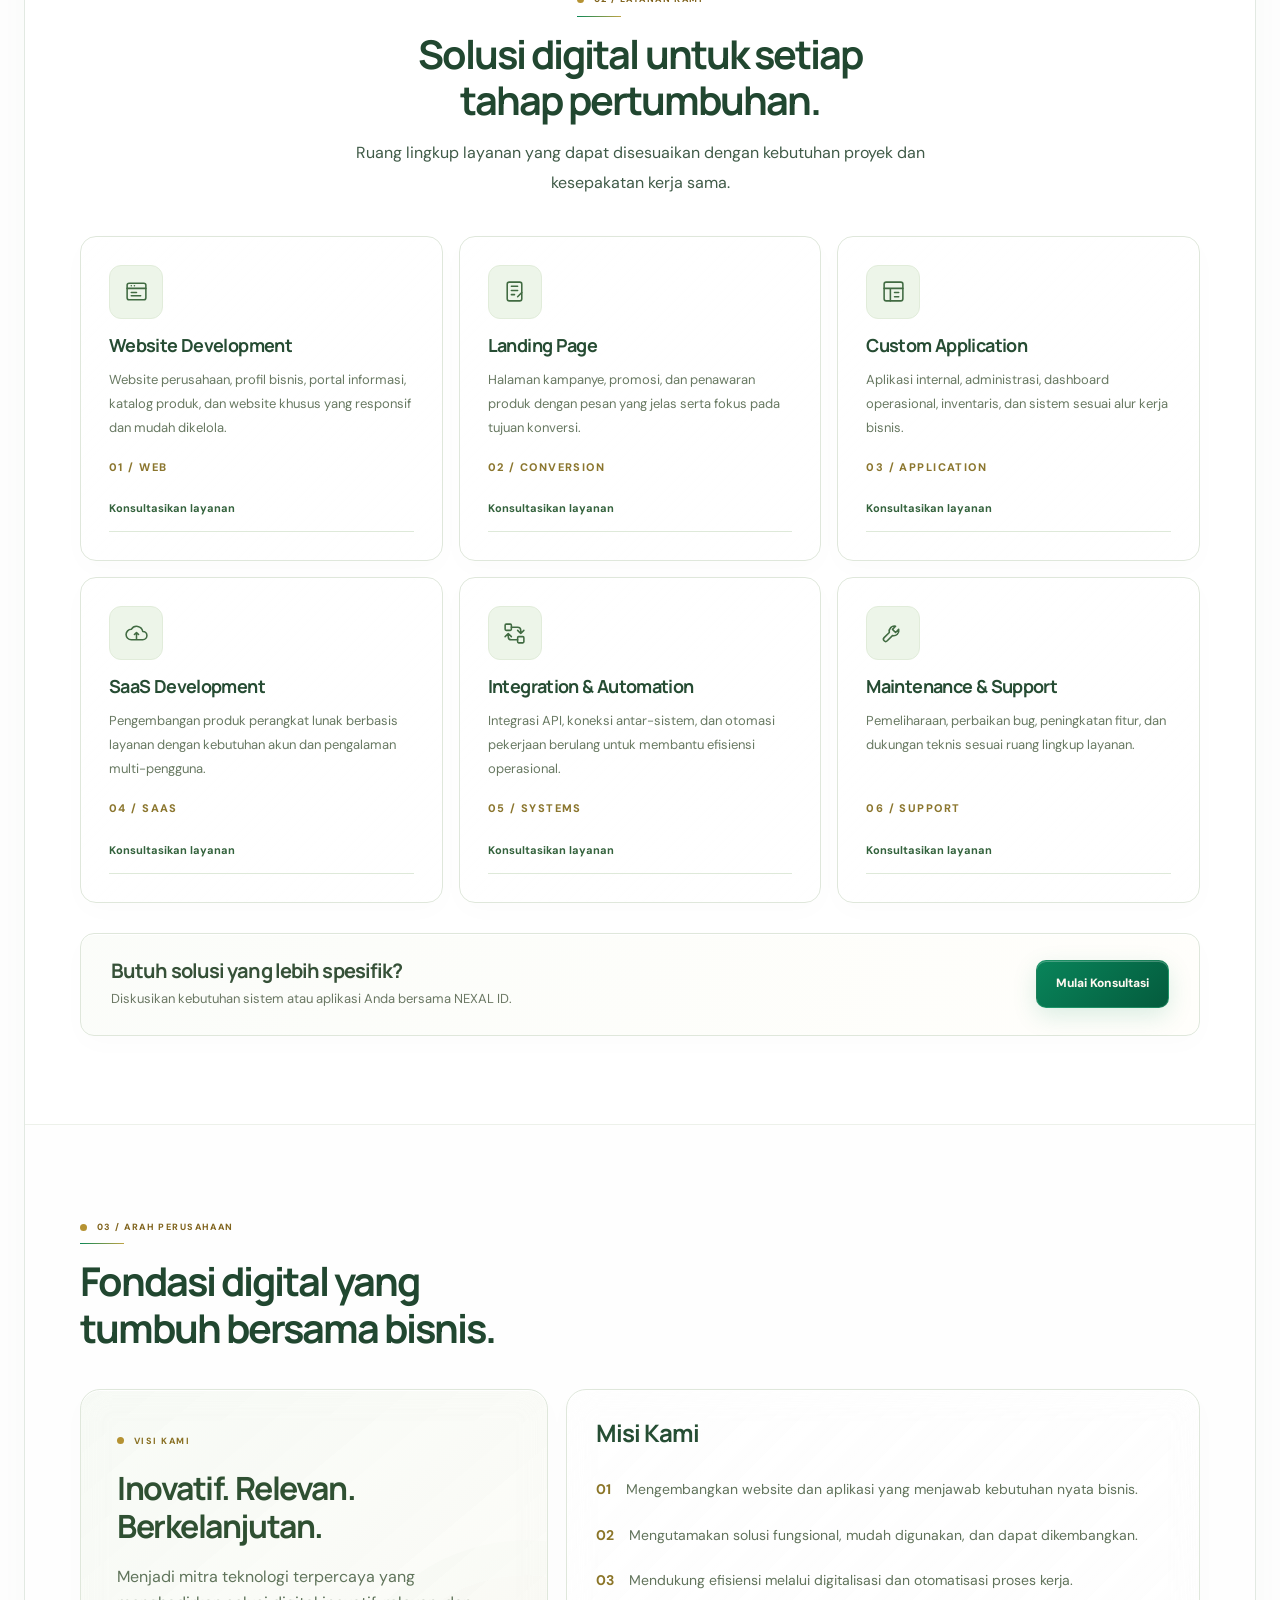
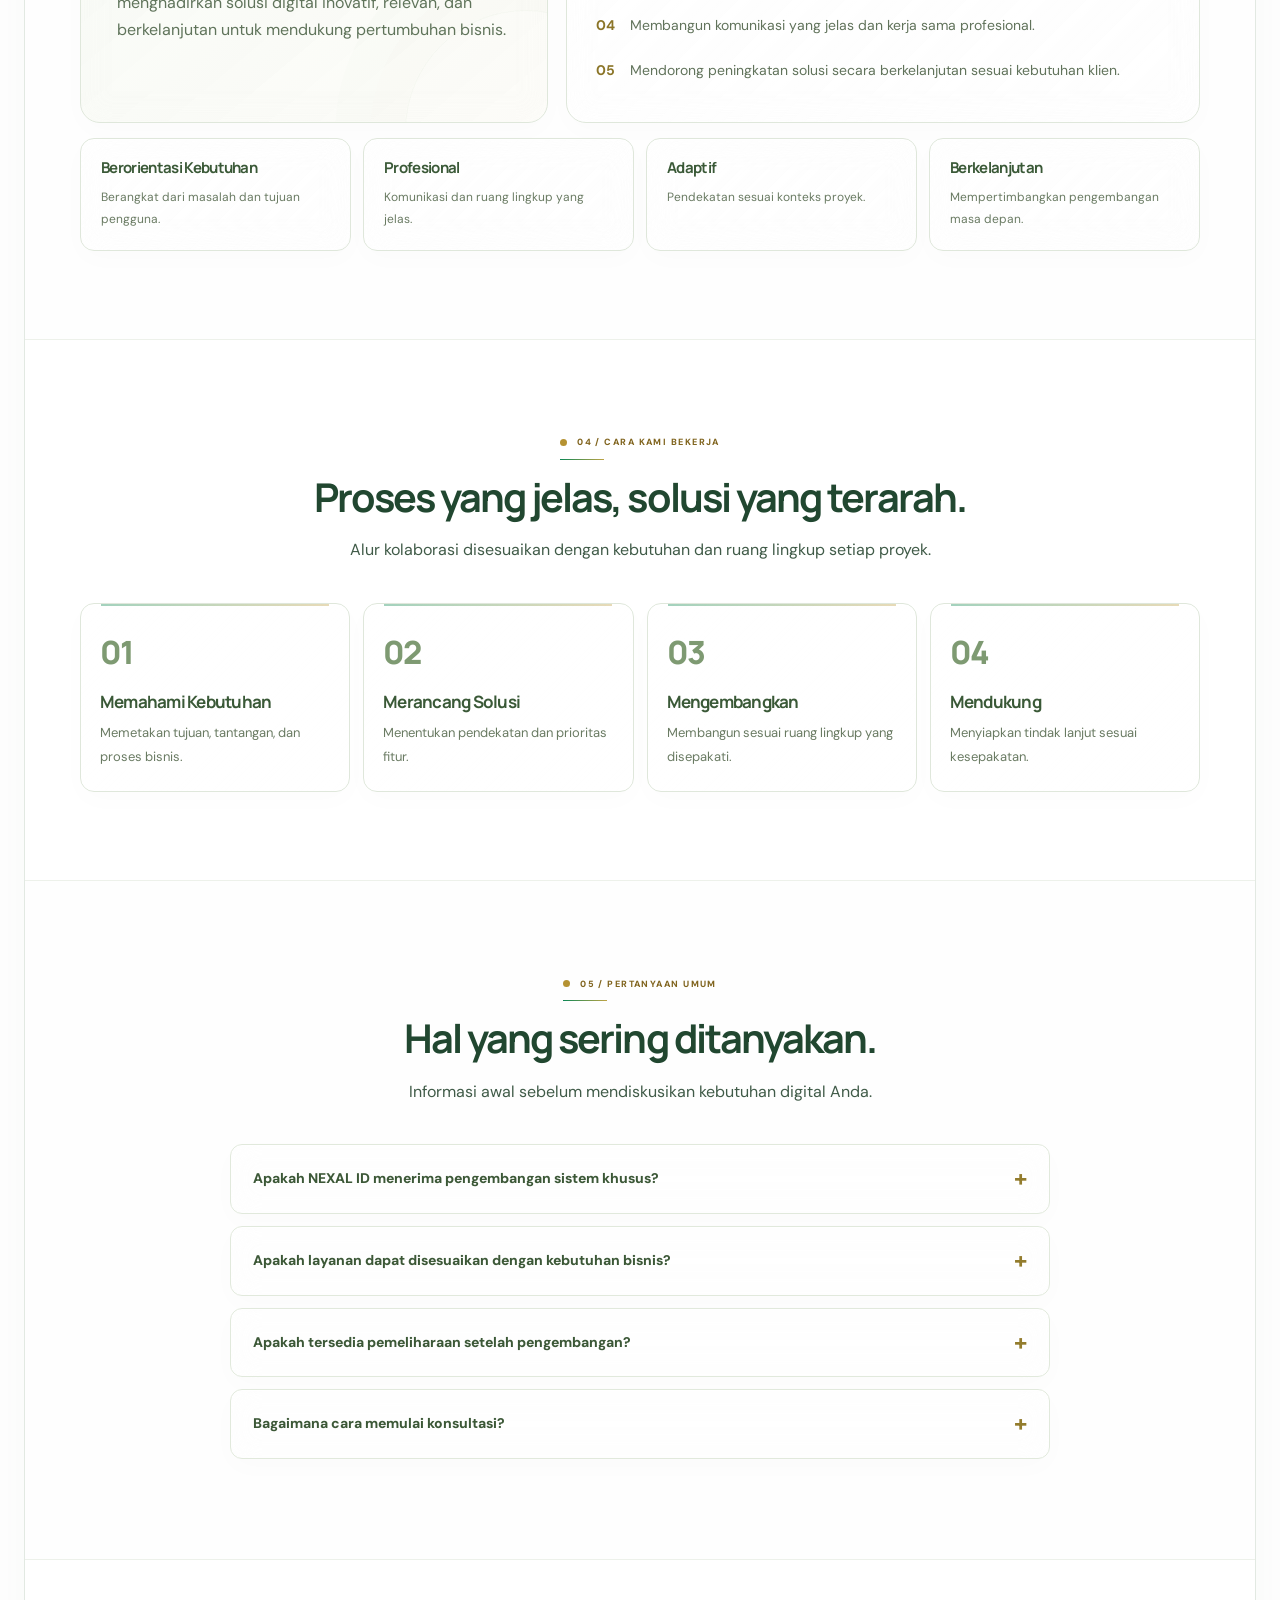
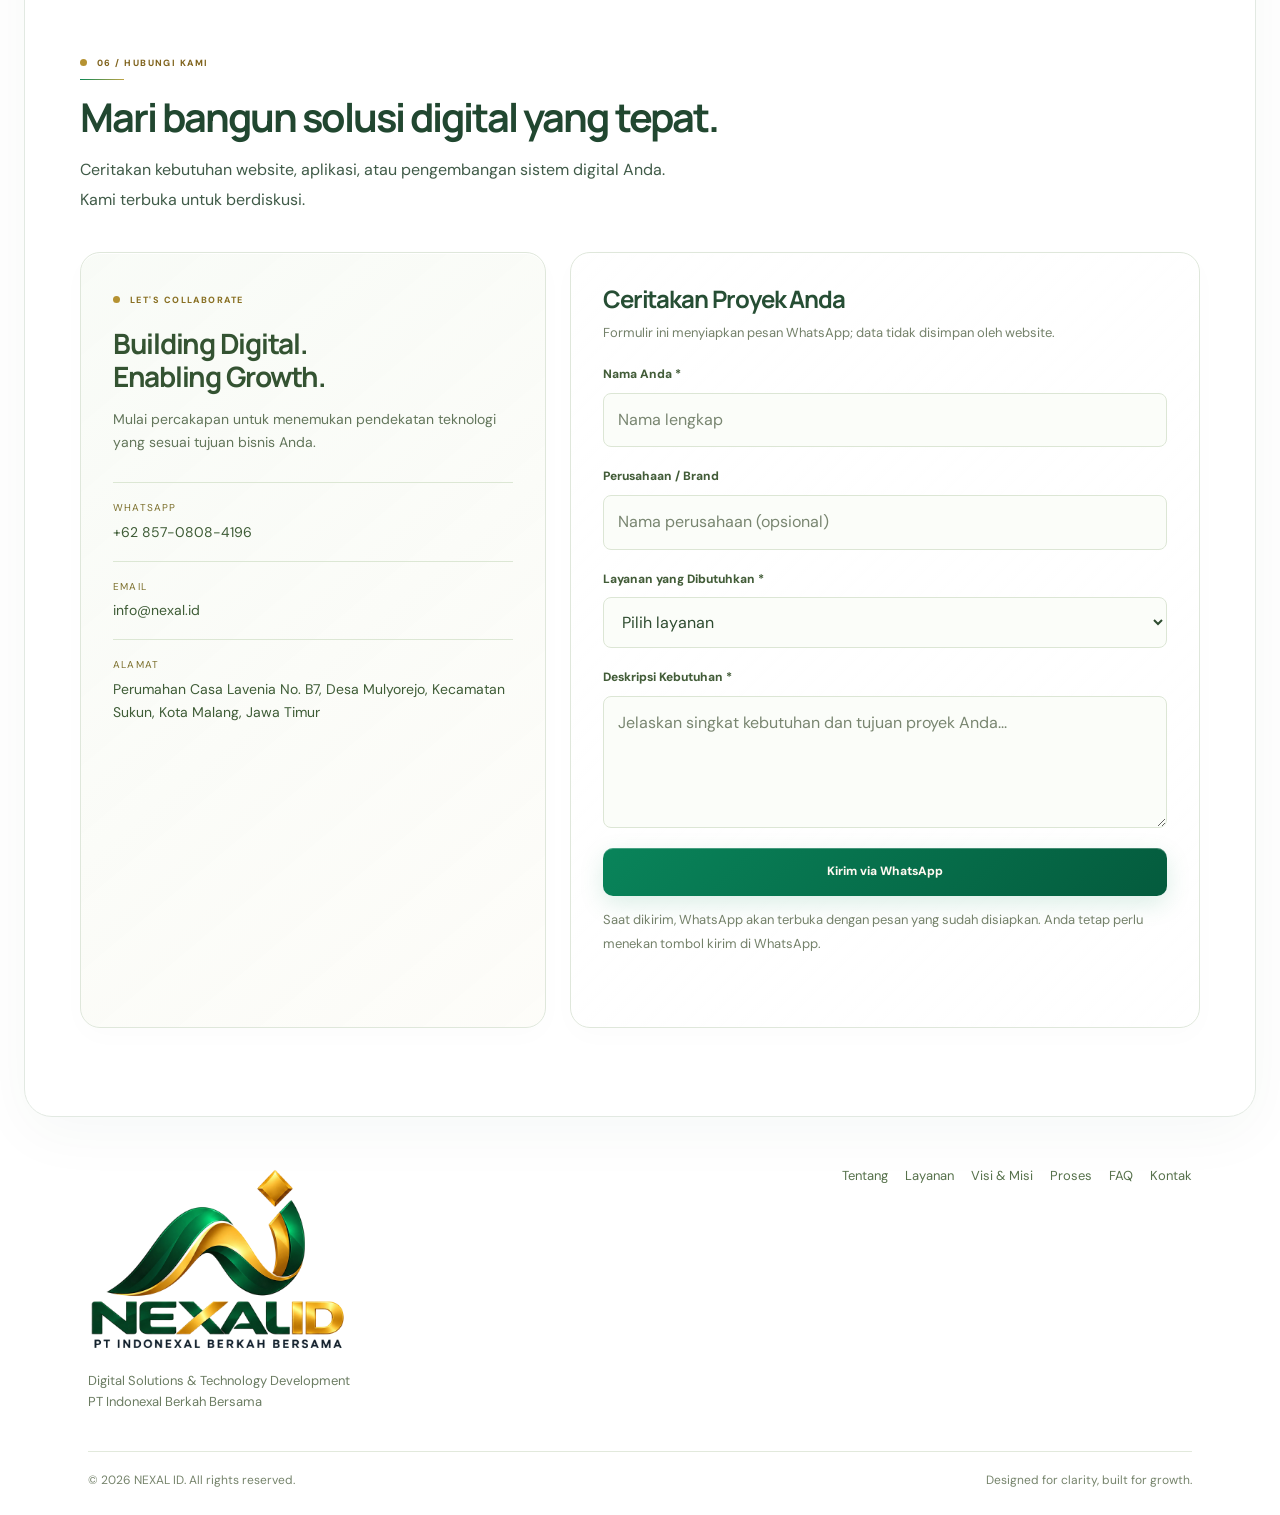
==== commit 579c8933: "Replace footer brand text with transparent full company logo" ====
--- a/index.html
+++ b/index.html
@@ -61,7 +61,7 @@
 @media(max-width:700px){.wrap{width:calc(100% - 40px)}.hero{padding:54px 0 38px;min-height:auto}.hero .wrap{grid-template-columns:1fr;gap:26px}.hero h1{font-size:clamp(38px,9vw,52px);max-width:540px}.hero .eyebrow{font-size:9px;letter-spacing:.12em}.lead{font-size:15px}.hero-foot{font-size:10px;margin-top:25px}.visual{height:360px;max-width:420px;width:100%;margin:0 auto}.studio{width:calc(100% - 30px);padding:20px;max-width:360px}.studio-title{font-size:36px}.studio-main{padding:22px 4px}.pill-a{top:8px;left:0}.pill-b{bottom:8px;right:0}.halo{width:300px;height:300px}.section{padding:64px 0}.heading h2{font-size:33px}.heading p{font-size:14px}.heading{margin-bottom:30px}.cards{gap:14px}.card{padding:26px}.aboutgrid{gap:28px}.info-panel,.mission,.vision-lead{padding:26px}.contactbox,.formbox{padding:25px}.contactgrid{gap:18px}.quick-item{padding-top:18px;padding-bottom:18px}.footergrid{gap:24px}.copyright{line-height:1.8}.formbox h3{font-size:23px}.faq summary{font-size:13px}.navin{min-height:70px}.brand{font-size:21px}.backtop{bottom:16px;right:16px}}
 @media(max-width:380px){.wrap{width:calc(100% - 32px)}.hero h1{font-size:36px}.actions{flex-direction:column;align-items:stretch}.actions .btn{width:100%}.studio-title{font-size:30px}.studio-tags span{font-size:9px;padding:5px 7px}.visual{height:340px}.studio-bottom{font-size:9px}.heading h2{font-size:29px}}
 @media(prefers-reduced-motion:reduce){*,*:before,*:after{animation:none!important;transition:none!important}.studio{transform:rotate(-3deg)}}
-</style><link rel="stylesheet" href="glass.css"/><link rel="stylesheet" href="assets.css"/><link rel="stylesheet" href="light.css"/><link rel="stylesheet" href="motion.css"/><link rel="stylesheet" href="loader.css"/><link rel="icon" type="image/png" href="assets/logo.png"/></head><body><div class="video-background" hidden aria-hidden="true"><video id="background-video" data-src="assets/video/background-loop.mp4" data-mobile-src="assets/video/background-loop-mobile.mp4" poster="assets/video/poster.webp" muted playsinline loop preload="none" tabindex="-1" disablepictureinpicture></video></div><div class="page-loader" id="page-loader" hidden><video class="intro-video" id="intro-video" data-src="assets/video/brand-intro.mp4" data-mobile-src="assets/video/brand-intro-mobile.mp4" poster="assets/video/intro-poster.webp" muted playsinline preload="none" aria-hidden="true" tabindex="-1" disablepictureinpicture></video><span class="loader-status" role="status">Animasi logo NEXAL ID</span><button class="intro-skip" type="button">Lewati intro</button></div><script src="loader.js"></script><a class="skip-link" href="#home">Lewati ke konten</a><div aria-hidden="true" class="progress" id="progress"></div><header class="nav"><div class="wrap navin"><a aria-label="NEXAL ID beranda" class="brand" href="#home"><span class="mark"><img src="assets/logo.png" alt="" width="60" height="40"/></span>NEXAL <span style="color:#dfbd58;margin-left:-8px">ID</span></a><nav aria-label="Navigasi utama" class="links" id="navlinks"><a data-nav="true" href="#home">Beranda</a><a data-nav="true" href="#tentang">Tentang</a><a data-nav="true" href="#layanan">Layanan</a><a data-nav="true" href="#visi">Visi &amp; Misi</a><a data-nav="true" href="#proses">Proses</a><a data-nav="true" href="#faq">FAQ</a><a data-nav="true" href="#kontak">Kontak</a></nav><a class="navcta" href="https://wa.me/6285708084196?text=Halo%20NEXAL%20ID%2C%20saya%20ingin%20konsultasi%20solusi%20digital." rel="noopener noreferrer" target="_blank">Konsultasi</a><button aria-controls="navlinks" aria-expanded="false" aria-label="Buka menu navigasi" class="menu" id="menu" type="button"><svg width="20" height="20" viewBox="0 0 24 24" fill="none" stroke="currentColor" stroke-width="1.5" stroke-linecap="round" aria-hidden="true"><path d="M5 6h14M5 12h14M5 18h14"/></svg></button></div></header><main><section class="hero" id="home"><div class="wrap"><div class="reveal"><span class="eyebrow">Digital Solutions &amp; Technology Development</span><h1>Membangun Teknologi, <em>Mendorong Pertumbuhan.</em></h1><p class="lead">Kami membantu bisnis membangun kehadiran digital, menyederhanakan proses kerja, dan mengembangkan solusi teknologi yang relevan dengan kebutuhan nyata.</p><div class="actions"><a class="btn primary" href="#layanan">Jelajahi Layanan </a><a class="btn secondary" href="#kontak">Diskusikan Proyek</a></div><div class="hero-foot">NEXAL ID · PT Indonexal Berkah Bersama · Malang</div></div><div aria-label="Ilustrasi studio pengembangan digital NEXAL ID" class="visual"><div class="halo"></div><div class="studio" aria-hidden="true"><div class="studio-top"><span>NEXAL ID / DIGITAL STUDIO</span><span class="studio-dots"><i></i><i></i><i></i></span></div><div class="studio-main"><div class="studio-label">IDEAS INTO IMPACT</div><div class="studio-title">Built with purpose.<br/><span>Made to grow.</span></div><div class="studio-tags"><span>Websites</span><span>Applications</span><span>Integrations</span></div></div><span class="studio-monogram">N.</span><div class="studio-bottom"><span>Strategi. Desain. Teknologi.</span><span class="studio-status">Ready to build</span></div></div><div class="float-pill pill-a"><span class="pill-dot"></span>Solusi untuk bisnis Anda</div><div class="float-pill pill-b">Dari ide menjadi solusi</div></div></div></section><div class="quick-strip"><div class="wrap quick-grid"><div class="quick-item"><div><b>Solusi sesuai kebutuhan</b><small>Dirancang mengikuti tujuan bisnis</small></div></div><div class="quick-item"><div><b>Fungsional &amp; adaptif</b><small>Mudah digunakan dan dikembangkan</small></div></div><div class="quick-item"><div><b>Kolaborasi profesional</b><small>Komunikasi dan ruang lingkup jelas</small></div></div></div></div><section class="section soft" id="tentang"><div class="wrap aboutgrid"><div class="aboutcopy reveal"><div class="heading"><span class="eyebrow">01 / Tentang Kami</span><h2>Teknologi yang dirancang untuk kebutuhan nyata.</h2></div><p><strong>NEXAL ID</strong> adalah brand teknologi di bawah <strong>PT Indonexal Berkah Bersama</strong> yang berfokus pada pengembangan website, landing page, aplikasi bisnis, sistem khusus, dan solusi digital.</p><p>Kami menggabungkan kebutuhan pengguna, fungsi sistem, dan tujuan bisnis. Setiap solusi dimulai dari pemahaman proses kerja, tantangan, dan sasaran perusahaan — bukan hanya tampilan.</p><a class="btn secondary" href="#visi" style="margin-top:14px">Kenali Arah Kami</a></div><div class="info-panel reveal"><h3>Identitas Perusahaan</h3><div class="info-row"><span>Brand</span><strong>NEXAL ID</strong></div><div class="info-row"><span>Badan usaha</span><strong>PT Indonexal Berkah Bersama</strong></div><div class="info-row"><span>Bidang</span><strong>Teknologi informasi &amp; solusi digital</strong></div><div class="info-row"><span>Lokasi</span><strong>Malang, Jawa Timur</strong></div><div class="info-row"><span>Email</span><strong><a href="mailto:info@nexal.id">info@nexal.id</a></strong></div></div></div></section><section class="section" id="layanan"><div class="wrap"><div class="heading center reveal"><span class="eyebrow">02 / Layanan Kami</span><h2>Solusi digital untuk setiap tahap pertumbuhan.</h2><p>Ruang lingkup layanan yang dapat disesuaikan dengan kebutuhan proyek dan kesepakatan kerja sama.</p></div><div class="cards"><article class="card reveal"><div class="icon" aria-hidden="true"><svg width="25" height="25" viewBox="0 0 24 24" fill="none" stroke="currentColor" stroke-width="1.5" stroke-linecap="round" stroke-linejoin="round"><rect x="3" y="4" width="18" height="16" rx="2"/><path d="M3 9h18M7 6.5h.01M10 6.5h.01M7 13h5M7 16h9"/></svg></div><h3>Website Development</h3><p>Website perusahaan, profil bisnis, portal informasi, katalog produk, dan website khusus yang responsif dan mudah dikelola.</p><span class="num">01 / WEB</span><a class="service-link" data-service="Website Development" href="#kontak">Konsultasikan layanan</a></article><article class="card reveal"><div class="icon" aria-hidden="true"><svg width="25" height="25" viewBox="0 0 24 24" fill="none" stroke="currentColor" stroke-width="1.5" stroke-linecap="round" stroke-linejoin="round"><rect x="5" y="3" width="14" height="18" rx="2"/><path d="M9 7h6M9 11h6M9 15h3M15 17l4-4"/></svg></div><h3>Landing Page</h3><p>Halaman kampanye, promosi, dan penawaran produk dengan pesan yang jelas serta fokus pada tujuan konversi.</p><span class="num">02 / CONVERSION</span><a class="service-link" data-service="Landing Page" href="#kontak">Konsultasikan layanan</a></article><article class="card reveal"><div class="icon" aria-hidden="true"><svg width="25" height="25" viewBox="0 0 24 24" fill="none" stroke="currentColor" stroke-width="1.5" stroke-linecap="round" stroke-linejoin="round"><rect x="3" y="3" width="18" height="18" rx="2"/><path d="M3 9h18M9 9v12M13 13h4M13 17h4"/></svg></div><h3>Custom Application</h3><p>Aplikasi internal, administrasi, dashboard operasional, inventaris, dan sistem sesuai alur kerja bisnis.</p><span class="num">03 / APPLICATION</span><a class="service-link" data-service="Custom Application" href="#kontak">Konsultasikan layanan</a></article><article class="card reveal"><div class="icon" aria-hidden="true"><svg width="25" height="25" viewBox="0 0 24 24" fill="none" stroke="currentColor" stroke-width="1.5" stroke-linecap="round" stroke-linejoin="round"><path d="M7 18h11a4 4 0 0 0 0-8 6 6 0 0 0-11-2 5 5 0 0 0 0 10Z"/><path d="M10 13l2-2 2 2M12 11v6"/></svg></div><h3>SaaS Development</h3><p>Pengembangan produk perangkat lunak berbasis layanan dengan kebutuhan akun dan pengalaman multi-pengguna.</p><span class="num">04 / SAAS</span><a class="service-link" data-service="SaaS Development" href="#kontak">Konsultasikan layanan</a></article><article class="card reveal"><div class="icon" aria-hidden="true"><svg width="25" height="25" viewBox="0 0 24 24" fill="none" stroke="currentColor" stroke-width="1.5" stroke-linecap="round" stroke-linejoin="round"><rect x="3" y="3" width="6" height="6" rx="1"/><rect x="15" y="15" width="6" height="6" rx="1"/><path d="M9 6h6a3 3 0 0 1 3 3v3M15 18H9a3 3 0 0 1-3-3v-3M15 9l3 3 3-3M3 15l3-3 3 3"/></svg></div><h3>Integration &amp; Automation</h3><p>Integrasi API, koneksi antar-sistem, dan otomasi pekerjaan berulang untuk membantu efisiensi operasional.</p><span class="num">05 / SYSTEMS</span><a class="service-link" data-service="Integration &amp; Automation" href="#kontak">Konsultasikan layanan</a></article><article class="card reveal"><div class="icon" aria-hidden="true"><svg width="25" height="25" viewBox="0 0 24 24" fill="none" stroke="currentColor" stroke-width="1.5" stroke-linecap="round" stroke-linejoin="round"><path d="M14 5a5 5 0 0 0-6 6l-5 5a2 2 0 0 0 3 3l5-5a5 5 0 0 0 6-6l-3 3-3-3 3-3Z"/></svg></div><h3>Maintenance &amp; Support</h3><p>Pemeliharaan, perbaikan bug, peningkatan fitur, dan dukungan teknis sesuai ruang lingkup layanan.</p><span class="num">06 / SUPPORT</span><a class="service-link" data-service="Maintenance &amp; Support" href="#kontak">Konsultasikan layanan</a></article></div><div class="cta-band"><div><h3>Butuh solusi yang lebih spesifik?</h3><p>Diskusikan kebutuhan sistem atau aplikasi Anda bersama NEXAL ID.</p></div><a class="btn primary" href="#kontak">Mulai Konsultasi</a></div></div></section><section class="section soft" id="visi"><div class="wrap"><div class="heading reveal"><span class="eyebrow">03 / Arah Perusahaan</span><h2>Fondasi digital yang tumbuh bersama bisnis.</h2></div><div class="vision"><div class="vision-lead reveal"><span class="eyebrow" style="color:#e4c77f">Visi Kami</span><h3>Inovatif. Relevan. Berkelanjutan.</h3><p>Menjadi mitra teknologi terpercaya yang menghadirkan solusi digital inovatif, relevan, dan berkelanjutan untuk mendukung pertumbuhan bisnis.</p></div><div class="mission reveal"><h3>Misi Kami</h3><ul><li><b>01</b>Mengembangkan website dan aplikasi yang menjawab kebutuhan nyata bisnis.</li><li><b>02</b>Mengutamakan solusi fungsional, mudah digunakan, dan dapat dikembangkan.</li><li><b>03</b>Mendukung efisiensi melalui digitalisasi dan otomatisasi proses kerja.</li><li><b>04</b>Membangun komunikasi yang jelas dan kerja sama profesional.</li><li><b>05</b>Mendorong peningkatan solusi secara berkelanjutan sesuai kebutuhan klien.</li></ul></div></div><div class="values"><div class="value reveal"><h4>Berorientasi Kebutuhan</h4><p>Berangkat dari masalah dan tujuan pengguna.</p></div><div class="value reveal"><h4>Profesional</h4><p>Komunikasi dan ruang lingkup yang jelas.</p></div><div class="value reveal"><h4>Adaptif</h4><p>Pendekatan sesuai konteks proyek.</p></div><div class="value reveal"><h4>Berkelanjutan</h4><p>Mempertimbangkan pengembangan masa depan.</p></div></div></div></section><section class="section" id="proses"><div class="wrap"><div class="heading center reveal"><span class="eyebrow">04 / Cara Kami Bekerja</span><h2>Proses yang jelas, solusi yang terarah.</h2><p>Alur kolaborasi disesuaikan dengan kebutuhan dan ruang lingkup setiap proyek.</p></div><div class="steps"><div class="step reveal"><span class="stepnum">01</span><h3>Memahami Kebutuhan</h3><p>Memetakan tujuan, tantangan, dan proses bisnis.</p></div><div class="step reveal"><span class="stepnum">02</span><h3>Merancang Solusi</h3><p>Menentukan pendekatan dan prioritas fitur.</p></div><div class="step reveal"><span class="stepnum">03</span><h3>Mengembangkan</h3><p>Membangun sesuai ruang lingkup yang disepakati.</p></div><div class="step reveal"><span class="stepnum">04</span><h3>Mendukung</h3><p>Menyiapkan tindak lanjut sesuai kesepakatan.</p></div></div></div></section><section class="section soft" id="faq"><div class="wrap"><div class="heading center reveal"><span class="eyebrow">05 / Pertanyaan Umum</span><h2>Hal yang sering ditanyakan.</h2><p>Informasi awal sebelum mendiskusikan kebutuhan digital Anda.</p></div><div class="faq reveal"><details><summary>Apakah NEXAL ID menerima pengembangan sistem khusus?</summary><p>Ya. Pengembangan aplikasi dan sistem khusus termasuk ruang lingkup layanan NEXAL ID. Detail fitur, integrasi, dan kebutuhan teknis dibahas sesuai proyek.</p></details><details><summary>Apakah layanan dapat disesuaikan dengan kebutuhan bisnis?</summary><p>Ya. Pendekatan dan ruang lingkup disusun berdasarkan proses kerja, tujuan, prioritas, serta kesepakatan kerja sama.</p></details><details><summary>Apakah tersedia pemeliharaan setelah pengembangan?</summary><p>NEXAL ID menawarkan maintenance dan technical support. Cakupan, durasi, dan ketentuan dukungan mengikuti perjanjian layanan.</p></details><details><summary>Bagaimana cara memulai konsultasi?</summary><p>Hubungi NEXAL ID melalui WhatsApp atau email, atau isi formulir di bawah untuk menyiapkan pesan kebutuhan proyek Anda.</p></details></div></div></section><section class="section" id="kontak"><div class="wrap"><div class="heading reveal"><span class="eyebrow">06 / Hubungi Kami</span><h2>Mari bangun solusi digital yang tepat.</h2><p>Ceritakan kebutuhan website, aplikasi, atau pengembangan sistem digital Anda. Kami terbuka untuk berdiskusi.</p></div><div class="contactgrid"><div class="contactbox reveal"><span class="eyebrow" style="color:#e8cb86">Let's Collaborate</span><h3>Building Digital.<br/>Enabling Growth.</h3><p>Mulai percakapan untuk menemukan pendekatan teknologi yang sesuai tujuan bisnis Anda.</p><a class="contactline" href="https://wa.me/6285708084196" rel="noopener noreferrer" target="_blank"><small>WhatsApp</small>+62 857-0808-4196</a><a class="contactline" href="mailto:info@nexal.id"><small>Email</small>info@nexal.id</a><div class="contactline"><small>Alamat</small>Perumahan Casa Lavenia No. B7, Desa Mulyorejo, Kecamatan Sukun, Kota Malang, Jawa Timur</div></div><form class="formbox reveal" id="contactForm"><h3>Ceritakan Proyek Anda</h3><p>Formulir ini menyiapkan pesan WhatsApp; data tidak disimpan oleh website.</p><div class="field"><label for="name">Nama Anda *</label><input autocomplete="name" id="name" maxlength="100" name="name" placeholder="Nama lengkap" required=""/></div><div class="field"><label for="business">Perusahaan / Brand</label><input autocomplete="organization" id="business" maxlength="100" name="business" placeholder="Nama perusahaan (opsional)"/></div><div class="field"><label for="service">Layanan yang Dibutuhkan *</label><select id="service" name="service" required=""><option value="">Pilih layanan</option><option>Website Development</option><option>Landing Page</option><option>Custom Application</option><option>SaaS Development</option><option>System Integration &amp; Automation</option><option>Maintenance &amp; Technical Support</option><option>Belum yakin / ingin konsultasi</option></select></div><div class="field"><label for="message">Deskripsi Kebutuhan *</label><textarea id="message" maxlength="2000" name="message" placeholder="Jelaskan singkat kebutuhan dan tujuan proyek Anda..." required=""></textarea></div><button class="btn primary" style="border:0;width:100%" type="submit">Kirim via WhatsApp</button><p class="formnote">Saat dikirim, WhatsApp akan terbuka dengan pesan yang sudah disiapkan. Anda tetap perlu menekan tombol kirim di WhatsApp.</p><div aria-live="polite" class="form-status" id="formStatus" role="status"></div><a hidden="" href="https://wa.me/6285708084196" id="whatsappFallback" rel="noopener noreferrer" target="_blank">Buka WhatsApp dengan pesan konsultasi</a></form></div></div></section></main><footer class="footer"><div class="wrap"><div class="footergrid"><div><a class="brand" href="#home"><span class="mark"><img src="assets/logo.png" alt="" width="60" height="40"/></span>NEXAL <span style="color:#dfbd58;margin-left:-8px">ID</span></a><p>Digital Solutions &amp; Technology Development<br/>PT Indonexal Berkah Bersama</p></div><div class="footlinks"><a href="#tentang">Tentang</a><a href="#layanan">Layanan</a><a href="#visi">Visi &amp; Misi</a><a href="#proses">Proses</a><a href="#faq">FAQ</a><a href="#kontak">Kontak</a></div></div><div class="copyright"><span>© <span id="year">2026</span> NEXAL ID. All rights reserved.</span><span>Designed for clarity, built for growth.</span></div></div></footer><button aria-label="Kembali ke atas" class="backtop" id="backtop" type="button"><svg width="20" height="20" viewBox="0 0 24 24" fill="none" stroke="currentColor" stroke-width="1.5" stroke-linecap="round" stroke-linejoin="round" aria-hidden="true"><path d="m6 12 6-6 6 6M12 6v12"/></svg></button><script>(()=>{'use strict';
+</style><link rel="stylesheet" href="glass.css"/><link rel="stylesheet" href="assets.css"/><link rel="stylesheet" href="light.css"/><link rel="stylesheet" href="motion.css"/><link rel="stylesheet" href="loader.css"/><link rel="icon" type="image/png" href="assets/logo.png"/></head><body><div class="video-background" hidden aria-hidden="true"><video id="background-video" data-src="assets/video/background-loop.mp4" data-mobile-src="assets/video/background-loop-mobile.mp4" poster="assets/video/poster.webp" muted playsinline loop preload="none" tabindex="-1" disablepictureinpicture></video></div><div class="page-loader" id="page-loader" hidden><video class="intro-video" id="intro-video" data-src="assets/video/brand-intro.mp4" data-mobile-src="assets/video/brand-intro-mobile.mp4" poster="assets/video/intro-poster.webp" muted playsinline preload="none" aria-hidden="true" tabindex="-1" disablepictureinpicture></video><span class="loader-status" role="status">Animasi logo NEXAL ID</span><button class="intro-skip" type="button">Lewati intro</button></div><script src="loader.js"></script><a class="skip-link" href="#home">Lewati ke konten</a><div aria-hidden="true" class="progress" id="progress"></div><header class="nav"><div class="wrap navin"><a aria-label="NEXAL ID beranda" class="brand" href="#home"><span class="mark"><img src="assets/logo.png" alt="" width="60" height="40"/></span>NEXAL <span style="color:#dfbd58;margin-left:-8px">ID</span></a><nav aria-label="Navigasi utama" class="links" id="navlinks"><a data-nav="true" href="#home">Beranda</a><a data-nav="true" href="#tentang">Tentang</a><a data-nav="true" href="#layanan">Layanan</a><a data-nav="true" href="#visi">Visi &amp; Misi</a><a data-nav="true" href="#proses">Proses</a><a data-nav="true" href="#faq">FAQ</a><a data-nav="true" href="#kontak">Kontak</a></nav><a class="navcta" href="https://wa.me/6285708084196?text=Halo%20NEXAL%20ID%2C%20saya%20ingin%20konsultasi%20solusi%20digital." rel="noopener noreferrer" target="_blank">Konsultasi</a><button aria-controls="navlinks" aria-expanded="false" aria-label="Buka menu navigasi" class="menu" id="menu" type="button"><svg width="20" height="20" viewBox="0 0 24 24" fill="none" stroke="currentColor" stroke-width="1.5" stroke-linecap="round" aria-hidden="true"><path d="M5 6h14M5 12h14M5 18h14"/></svg></button></div></header><main><section class="hero" id="home"><div class="wrap"><div class="reveal"><span class="eyebrow">Digital Solutions &amp; Technology Development</span><h1>Membangun Teknologi, <em>Mendorong Pertumbuhan.</em></h1><p class="lead">Kami membantu bisnis membangun kehadiran digital, menyederhanakan proses kerja, dan mengembangkan solusi teknologi yang relevan dengan kebutuhan nyata.</p><div class="actions"><a class="btn primary" href="#layanan">Jelajahi Layanan </a><a class="btn secondary" href="#kontak">Diskusikan Proyek</a></div><div class="hero-foot">NEXAL ID · PT Indonexal Berkah Bersama · Malang</div></div><div aria-label="Ilustrasi studio pengembangan digital NEXAL ID" class="visual"><div class="halo"></div><div class="studio" aria-hidden="true"><div class="studio-top"><span>NEXAL ID / DIGITAL STUDIO</span><span class="studio-dots"><i></i><i></i><i></i></span></div><div class="studio-main"><div class="studio-label">IDEAS INTO IMPACT</div><div class="studio-title">Built with purpose.<br/><span>Made to grow.</span></div><div class="studio-tags"><span>Websites</span><span>Applications</span><span>Integrations</span></div></div><span class="studio-monogram">N.</span><div class="studio-bottom"><span>Strategi. Desain. Teknologi.</span><span class="studio-status">Ready to build</span></div></div><div class="float-pill pill-a"><span class="pill-dot"></span>Solusi untuk bisnis Anda</div><div class="float-pill pill-b">Dari ide menjadi solusi</div></div></div></section><div class="quick-strip"><div class="wrap quick-grid"><div class="quick-item"><div><b>Solusi sesuai kebutuhan</b><small>Dirancang mengikuti tujuan bisnis</small></div></div><div class="quick-item"><div><b>Fungsional &amp; adaptif</b><small>Mudah digunakan dan dikembangkan</small></div></div><div class="quick-item"><div><b>Kolaborasi profesional</b><small>Komunikasi dan ruang lingkup jelas</small></div></div></div></div><section class="section soft" id="tentang"><div class="wrap aboutgrid"><div class="aboutcopy reveal"><div class="heading"><span class="eyebrow">01 / Tentang Kami</span><h2>Teknologi yang dirancang untuk kebutuhan nyata.</h2></div><p><strong>NEXAL ID</strong> adalah brand teknologi di bawah <strong>PT Indonexal Berkah Bersama</strong> yang berfokus pada pengembangan website, landing page, aplikasi bisnis, sistem khusus, dan solusi digital.</p><p>Kami menggabungkan kebutuhan pengguna, fungsi sistem, dan tujuan bisnis. Setiap solusi dimulai dari pemahaman proses kerja, tantangan, dan sasaran perusahaan — bukan hanya tampilan.</p><a class="btn secondary" href="#visi" style="margin-top:14px">Kenali Arah Kami</a></div><div class="info-panel reveal"><h3>Identitas Perusahaan</h3><div class="info-row"><span>Brand</span><strong>NEXAL ID</strong></div><div class="info-row"><span>Badan usaha</span><strong>PT Indonexal Berkah Bersama</strong></div><div class="info-row"><span>Bidang</span><strong>Teknologi informasi &amp; solusi digital</strong></div><div class="info-row"><span>Lokasi</span><strong>Malang, Jawa Timur</strong></div><div class="info-row"><span>Email</span><strong><a href="mailto:info@nexal.id">info@nexal.id</a></strong></div></div></div></section><section class="section" id="layanan"><div class="wrap"><div class="heading center reveal"><span class="eyebrow">02 / Layanan Kami</span><h2>Solusi digital untuk setiap tahap pertumbuhan.</h2><p>Ruang lingkup layanan yang dapat disesuaikan dengan kebutuhan proyek dan kesepakatan kerja sama.</p></div><div class="cards"><article class="card reveal"><div class="icon" aria-hidden="true"><svg width="25" height="25" viewBox="0 0 24 24" fill="none" stroke="currentColor" stroke-width="1.5" stroke-linecap="round" stroke-linejoin="round"><rect x="3" y="4" width="18" height="16" rx="2"/><path d="M3 9h18M7 6.5h.01M10 6.5h.01M7 13h5M7 16h9"/></svg></div><h3>Website Development</h3><p>Website perusahaan, profil bisnis, portal informasi, katalog produk, dan website khusus yang responsif dan mudah dikelola.</p><span class="num">01 / WEB</span><a class="service-link" data-service="Website Development" href="#kontak">Konsultasikan layanan</a></article><article class="card reveal"><div class="icon" aria-hidden="true"><svg width="25" height="25" viewBox="0 0 24 24" fill="none" stroke="currentColor" stroke-width="1.5" stroke-linecap="round" stroke-linejoin="round"><rect x="5" y="3" width="14" height="18" rx="2"/><path d="M9 7h6M9 11h6M9 15h3M15 17l4-4"/></svg></div><h3>Landing Page</h3><p>Halaman kampanye, promosi, dan penawaran produk dengan pesan yang jelas serta fokus pada tujuan konversi.</p><span class="num">02 / CONVERSION</span><a class="service-link" data-service="Landing Page" href="#kontak">Konsultasikan layanan</a></article><article class="card reveal"><div class="icon" aria-hidden="true"><svg width="25" height="25" viewBox="0 0 24 24" fill="none" stroke="currentColor" stroke-width="1.5" stroke-linecap="round" stroke-linejoin="round"><rect x="3" y="3" width="18" height="18" rx="2"/><path d="M3 9h18M9 9v12M13 13h4M13 17h4"/></svg></div><h3>Custom Application</h3><p>Aplikasi internal, administrasi, dashboard operasional, inventaris, dan sistem sesuai alur kerja bisnis.</p><span class="num">03 / APPLICATION</span><a class="service-link" data-service="Custom Application" href="#kontak">Konsultasikan layanan</a></article><article class="card reveal"><div class="icon" aria-hidden="true"><svg width="25" height="25" viewBox="0 0 24 24" fill="none" stroke="currentColor" stroke-width="1.5" stroke-linecap="round" stroke-linejoin="round"><path d="M7 18h11a4 4 0 0 0 0-8 6 6 0 0 0-11-2 5 5 0 0 0 0 10Z"/><path d="M10 13l2-2 2 2M12 11v6"/></svg></div><h3>SaaS Development</h3><p>Pengembangan produk perangkat lunak berbasis layanan dengan kebutuhan akun dan pengalaman multi-pengguna.</p><span class="num">04 / SAAS</span><a class="service-link" data-service="SaaS Development" href="#kontak">Konsultasikan layanan</a></article><article class="card reveal"><div class="icon" aria-hidden="true"><svg width="25" height="25" viewBox="0 0 24 24" fill="none" stroke="currentColor" stroke-width="1.5" stroke-linecap="round" stroke-linejoin="round"><rect x="3" y="3" width="6" height="6" rx="1"/><rect x="15" y="15" width="6" height="6" rx="1"/><path d="M9 6h6a3 3 0 0 1 3 3v3M15 18H9a3 3 0 0 1-3-3v-3M15 9l3 3 3-3M3 15l3-3 3 3"/></svg></div><h3>Integration &amp; Automation</h3><p>Integrasi API, koneksi antar-sistem, dan otomasi pekerjaan berulang untuk membantu efisiensi operasional.</p><span class="num">05 / SYSTEMS</span><a class="service-link" data-service="Integration &amp; Automation" href="#kontak">Konsultasikan layanan</a></article><article class="card reveal"><div class="icon" aria-hidden="true"><svg width="25" height="25" viewBox="0 0 24 24" fill="none" stroke="currentColor" stroke-width="1.5" stroke-linecap="round" stroke-linejoin="round"><path d="M14 5a5 5 0 0 0-6 6l-5 5a2 2 0 0 0 3 3l5-5a5 5 0 0 0 6-6l-3 3-3-3 3-3Z"/></svg></div><h3>Maintenance &amp; Support</h3><p>Pemeliharaan, perbaikan bug, peningkatan fitur, dan dukungan teknis sesuai ruang lingkup layanan.</p><span class="num">06 / SUPPORT</span><a class="service-link" data-service="Maintenance &amp; Support" href="#kontak">Konsultasikan layanan</a></article></div><div class="cta-band"><div><h3>Butuh solusi yang lebih spesifik?</h3><p>Diskusikan kebutuhan sistem atau aplikasi Anda bersama NEXAL ID.</p></div><a class="btn primary" href="#kontak">Mulai Konsultasi</a></div></div></section><section class="section soft" id="visi"><div class="wrap"><div class="heading reveal"><span class="eyebrow">03 / Arah Perusahaan</span><h2>Fondasi digital yang tumbuh bersama bisnis.</h2></div><div class="vision"><div class="vision-lead reveal"><span class="eyebrow" style="color:#e4c77f">Visi Kami</span><h3>Inovatif. Relevan. Berkelanjutan.</h3><p>Menjadi mitra teknologi terpercaya yang menghadirkan solusi digital inovatif, relevan, dan berkelanjutan untuk mendukung pertumbuhan bisnis.</p></div><div class="mission reveal"><h3>Misi Kami</h3><ul><li><b>01</b>Mengembangkan website dan aplikasi yang menjawab kebutuhan nyata bisnis.</li><li><b>02</b>Mengutamakan solusi fungsional, mudah digunakan, dan dapat dikembangkan.</li><li><b>03</b>Mendukung efisiensi melalui digitalisasi dan otomatisasi proses kerja.</li><li><b>04</b>Membangun komunikasi yang jelas dan kerja sama profesional.</li><li><b>05</b>Mendorong peningkatan solusi secara berkelanjutan sesuai kebutuhan klien.</li></ul></div></div><div class="values"><div class="value reveal"><h4>Berorientasi Kebutuhan</h4><p>Berangkat dari masalah dan tujuan pengguna.</p></div><div class="value reveal"><h4>Profesional</h4><p>Komunikasi dan ruang lingkup yang jelas.</p></div><div class="value reveal"><h4>Adaptif</h4><p>Pendekatan sesuai konteks proyek.</p></div><div class="value reveal"><h4>Berkelanjutan</h4><p>Mempertimbangkan pengembangan masa depan.</p></div></div></div></section><section class="section" id="proses"><div class="wrap"><div class="heading center reveal"><span class="eyebrow">04 / Cara Kami Bekerja</span><h2>Proses yang jelas, solusi yang terarah.</h2><p>Alur kolaborasi disesuaikan dengan kebutuhan dan ruang lingkup setiap proyek.</p></div><div class="steps"><div class="step reveal"><span class="stepnum">01</span><h3>Memahami Kebutuhan</h3><p>Memetakan tujuan, tantangan, dan proses bisnis.</p></div><div class="step reveal"><span class="stepnum">02</span><h3>Merancang Solusi</h3><p>Menentukan pendekatan dan prioritas fitur.</p></div><div class="step reveal"><span class="stepnum">03</span><h3>Mengembangkan</h3><p>Membangun sesuai ruang lingkup yang disepakati.</p></div><div class="step reveal"><span class="stepnum">04</span><h3>Mendukung</h3><p>Menyiapkan tindak lanjut sesuai kesepakatan.</p></div></div></div></section><section class="section soft" id="faq"><div class="wrap"><div class="heading center reveal"><span class="eyebrow">05 / Pertanyaan Umum</span><h2>Hal yang sering ditanyakan.</h2><p>Informasi awal sebelum mendiskusikan kebutuhan digital Anda.</p></div><div class="faq reveal"><details><summary>Apakah NEXAL ID menerima pengembangan sistem khusus?</summary><p>Ya. Pengembangan aplikasi dan sistem khusus termasuk ruang lingkup layanan NEXAL ID. Detail fitur, integrasi, dan kebutuhan teknis dibahas sesuai proyek.</p></details><details><summary>Apakah layanan dapat disesuaikan dengan kebutuhan bisnis?</summary><p>Ya. Pendekatan dan ruang lingkup disusun berdasarkan proses kerja, tujuan, prioritas, serta kesepakatan kerja sama.</p></details><details><summary>Apakah tersedia pemeliharaan setelah pengembangan?</summary><p>NEXAL ID menawarkan maintenance dan technical support. Cakupan, durasi, dan ketentuan dukungan mengikuti perjanjian layanan.</p></details><details><summary>Bagaimana cara memulai konsultasi?</summary><p>Hubungi NEXAL ID melalui WhatsApp atau email, atau isi formulir di bawah untuk menyiapkan pesan kebutuhan proyek Anda.</p></details></div></div></section><section class="section" id="kontak"><div class="wrap"><div class="heading reveal"><span class="eyebrow">06 / Hubungi Kami</span><h2>Mari bangun solusi digital yang tepat.</h2><p>Ceritakan kebutuhan website, aplikasi, atau pengembangan sistem digital Anda. Kami terbuka untuk berdiskusi.</p></div><div class="contactgrid"><div class="contactbox reveal"><span class="eyebrow" style="color:#e8cb86">Let's Collaborate</span><h3>Building Digital.<br/>Enabling Growth.</h3><p>Mulai percakapan untuk menemukan pendekatan teknologi yang sesuai tujuan bisnis Anda.</p><a class="contactline" href="https://wa.me/6285708084196" rel="noopener noreferrer" target="_blank"><small>WhatsApp</small>+62 857-0808-4196</a><a class="contactline" href="mailto:info@nexal.id"><small>Email</small>info@nexal.id</a><div class="contactline"><small>Alamat</small>Perumahan Casa Lavenia No. B7, Desa Mulyorejo, Kecamatan Sukun, Kota Malang, Jawa Timur</div></div><form class="formbox reveal" id="contactForm"><h3>Ceritakan Proyek Anda</h3><p>Formulir ini menyiapkan pesan WhatsApp; data tidak disimpan oleh website.</p><div class="field"><label for="name">Nama Anda *</label><input autocomplete="name" id="name" maxlength="100" name="name" placeholder="Nama lengkap" required=""/></div><div class="field"><label for="business">Perusahaan / Brand</label><input autocomplete="organization" id="business" maxlength="100" name="business" placeholder="Nama perusahaan (opsional)"/></div><div class="field"><label for="service">Layanan yang Dibutuhkan *</label><select id="service" name="service" required=""><option value="">Pilih layanan</option><option>Website Development</option><option>Landing Page</option><option>Custom Application</option><option>SaaS Development</option><option>System Integration &amp; Automation</option><option>Maintenance &amp; Technical Support</option><option>Belum yakin / ingin konsultasi</option></select></div><div class="field"><label for="message">Deskripsi Kebutuhan *</label><textarea id="message" maxlength="2000" name="message" placeholder="Jelaskan singkat kebutuhan dan tujuan proyek Anda..." required=""></textarea></div><button class="btn primary" style="border:0;width:100%" type="submit">Kirim via WhatsApp</button><p class="formnote">Saat dikirim, WhatsApp akan terbuka dengan pesan yang sudah disiapkan. Anda tetap perlu menekan tombol kirim di WhatsApp.</p><div aria-live="polite" class="form-status" id="formStatus" role="status"></div><a hidden="" href="https://wa.me/6285708084196" id="whatsappFallback" rel="noopener noreferrer" target="_blank">Buka WhatsApp dengan pesan konsultasi</a></form></div></div></section></main><footer class="footer"><div class="wrap"><div class="footergrid"><div><a class="footer-brand" href="#home" aria-label="NEXAL ID — kembali ke beranda"><img src="assets/logo-footer.webp" alt="NEXALID — PT Indonexal Berkah Bersama" width="1456" height="1080" loading="lazy" decoding="async"/></a><p>Digital Solutions &amp; Technology Development<br/>PT Indonexal Berkah Bersama</p></div><div class="footlinks"><a href="#tentang">Tentang</a><a href="#layanan">Layanan</a><a href="#visi">Visi &amp; Misi</a><a href="#proses">Proses</a><a href="#faq">FAQ</a><a href="#kontak">Kontak</a></div></div><div class="copyright"><span>© <span id="year">2026</span> NEXAL ID. All rights reserved.</span><span>Designed for clarity, built for growth.</span></div></div></footer><button aria-label="Kembali ke atas" class="backtop" id="backtop" type="button"><svg width="20" height="20" viewBox="0 0 24 24" fill="none" stroke="currentColor" stroke-width="1.5" stroke-linecap="round" stroke-linejoin="round" aria-hidden="true"><path d="m6 12 6-6 6 6M12 6v12"/></svg></button><script>(()=>{'use strict';
 const $=id=>document.getElementById(id),menu=$('menu'),nav=$('navlinks'),progress=$('progress'),back=$('backtop'),form=$('contactForm'),status=$('formStatus');
 const reduce=window.matchMedia('(prefers-reduced-motion: reduce)');
 function closeMenu(returnFocus=false){nav.classList.remove('open');menu.setAttribute('aria-expanded','false');menu.setAttribute('aria-label','Buka menu navigasi');menu.innerHTML='<svg width="20" height="20" viewBox="0 0 24 24" fill="none" stroke="currentColor" stroke-width="1.5" stroke-linecap="round" aria-hidden="true"><path d="M5 6h14M5 12h14M5 18h14"/></svg>';if(returnFocus)menu.focus();}
--- a/assets.css
+++ b/assets.css
@@ -39,3 +39,8 @@
 }
 
 @media(max-width:700px) and (orientation:portrait){:root{--site-background:url("assets/video/poster-mobile.webp");--background-position:center center}}
+
+/* Full transparent brand lockup, used only in the footer. */
+.footer-brand{display:inline-block;width:260px;max-width:100%;vertical-align:top}
+.footer-brand img{display:block;width:100%;height:auto;object-fit:contain}
+@media(max-width:700px){.footer-brand{width:230px}}
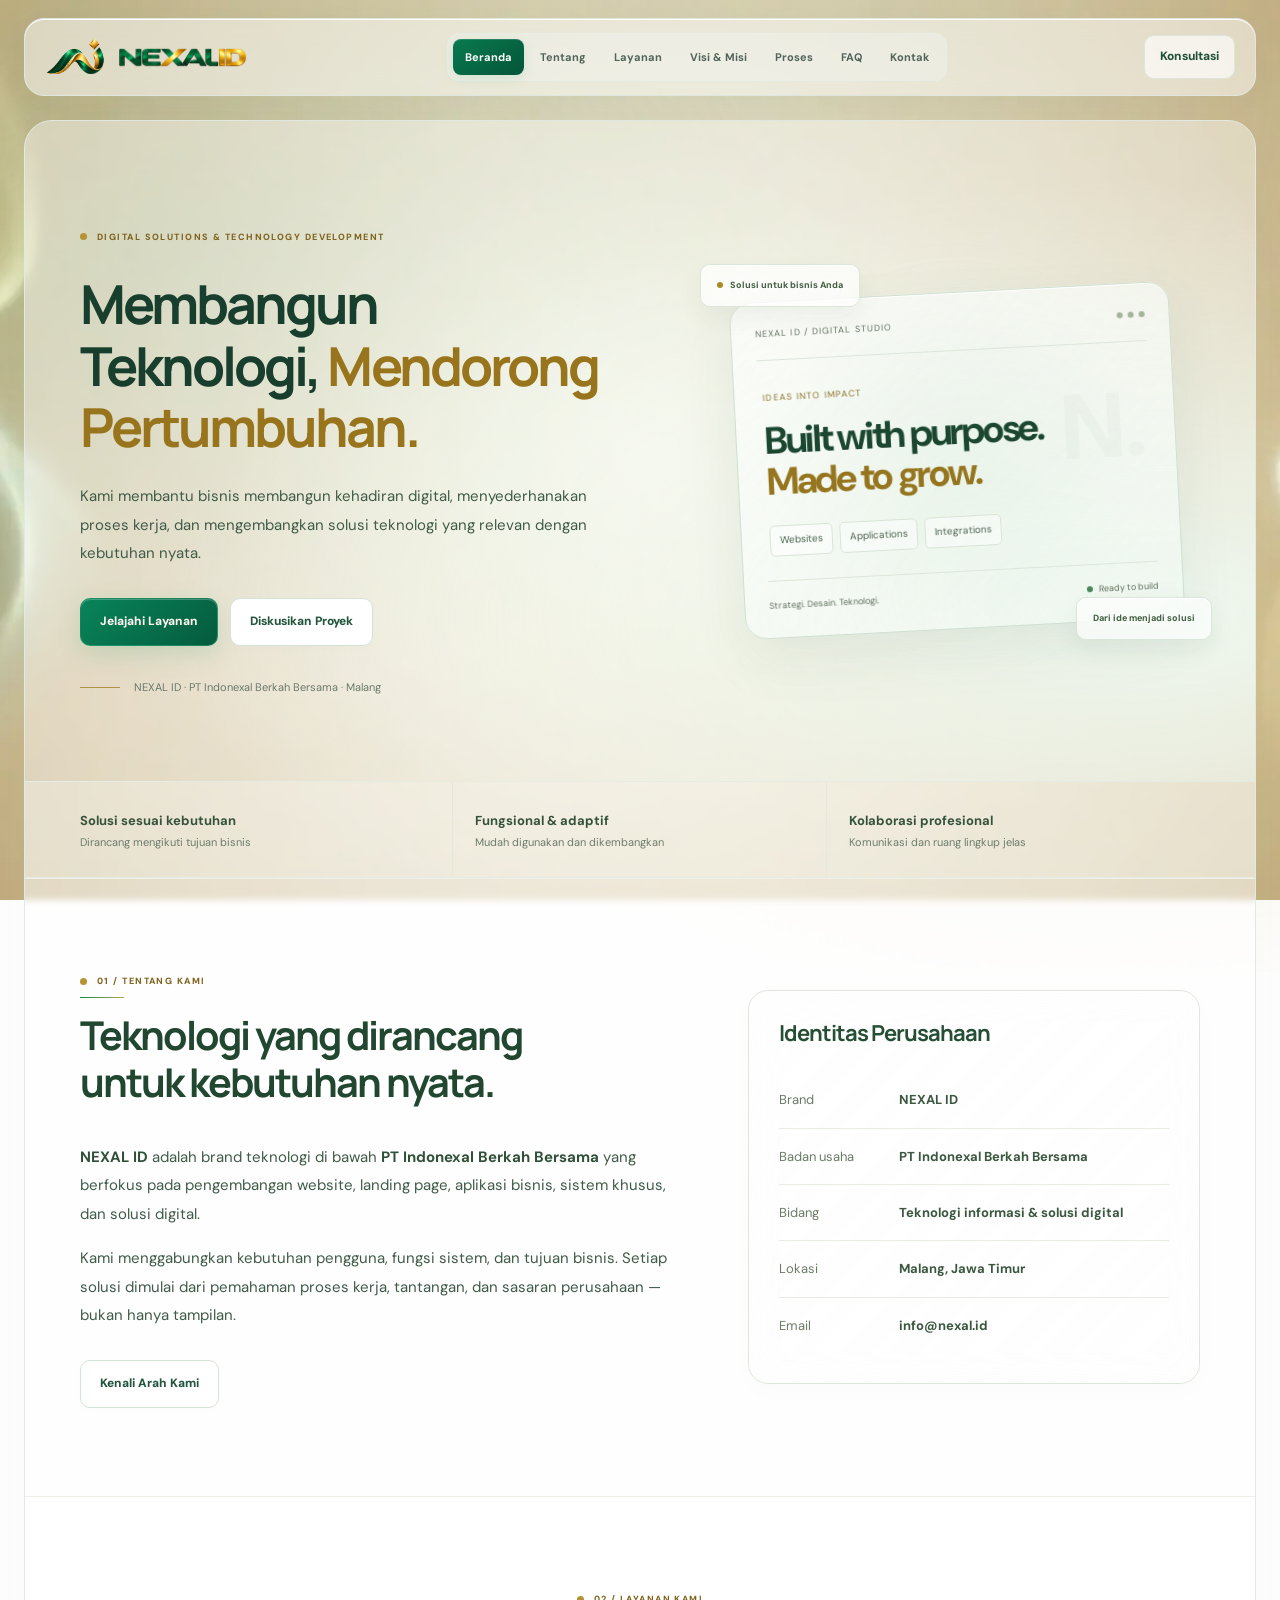
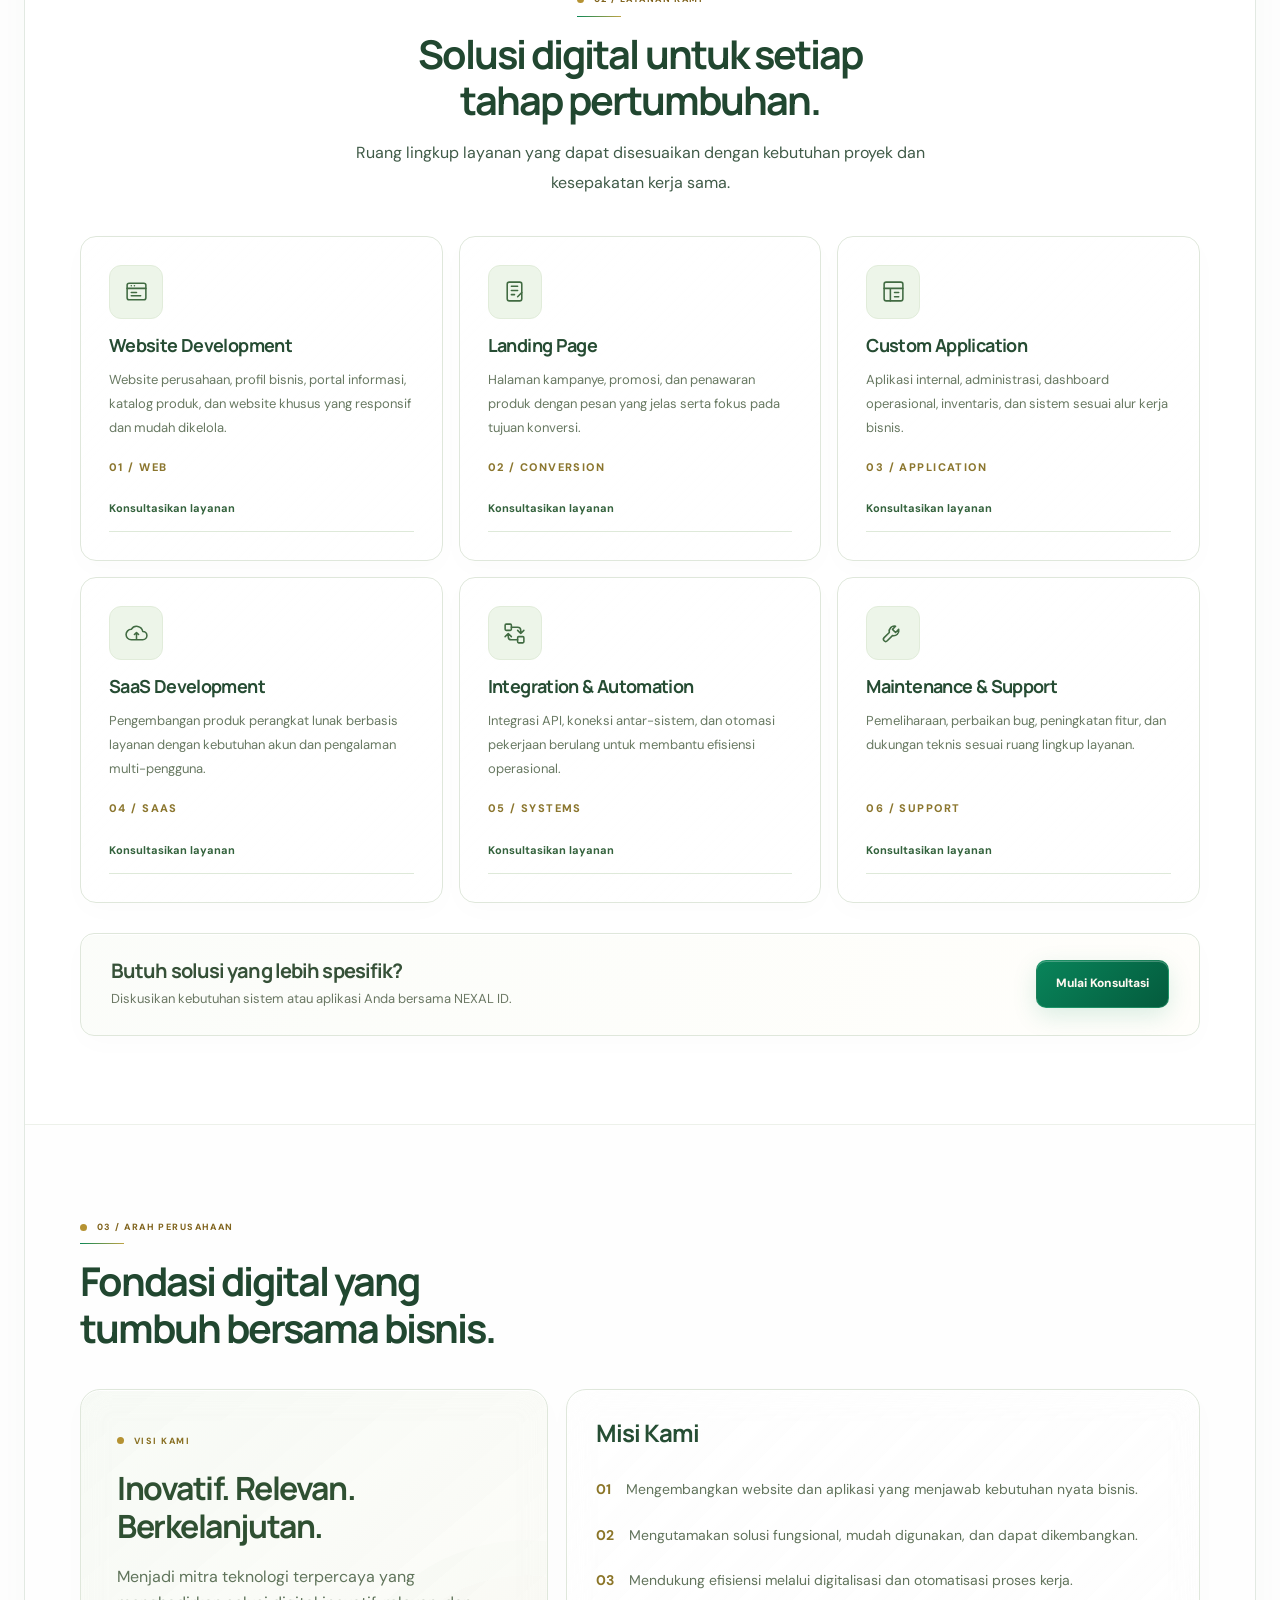
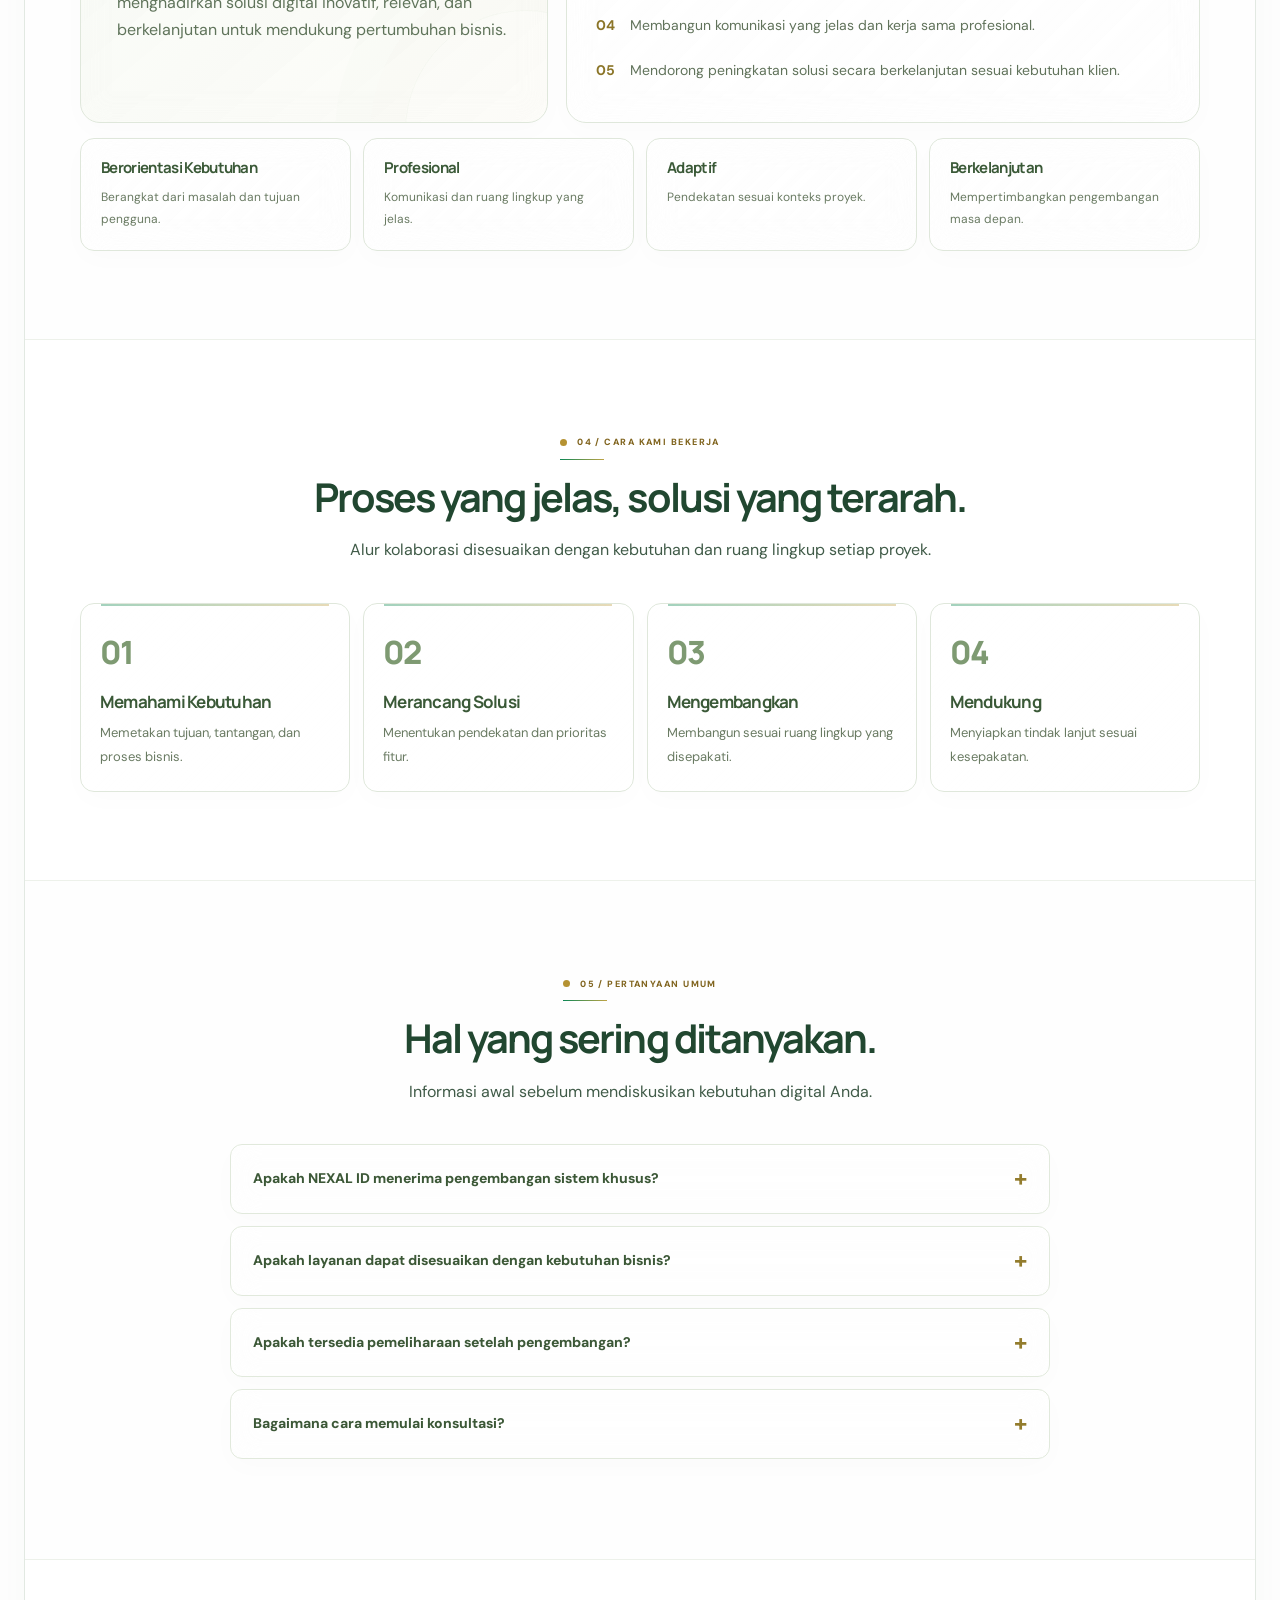
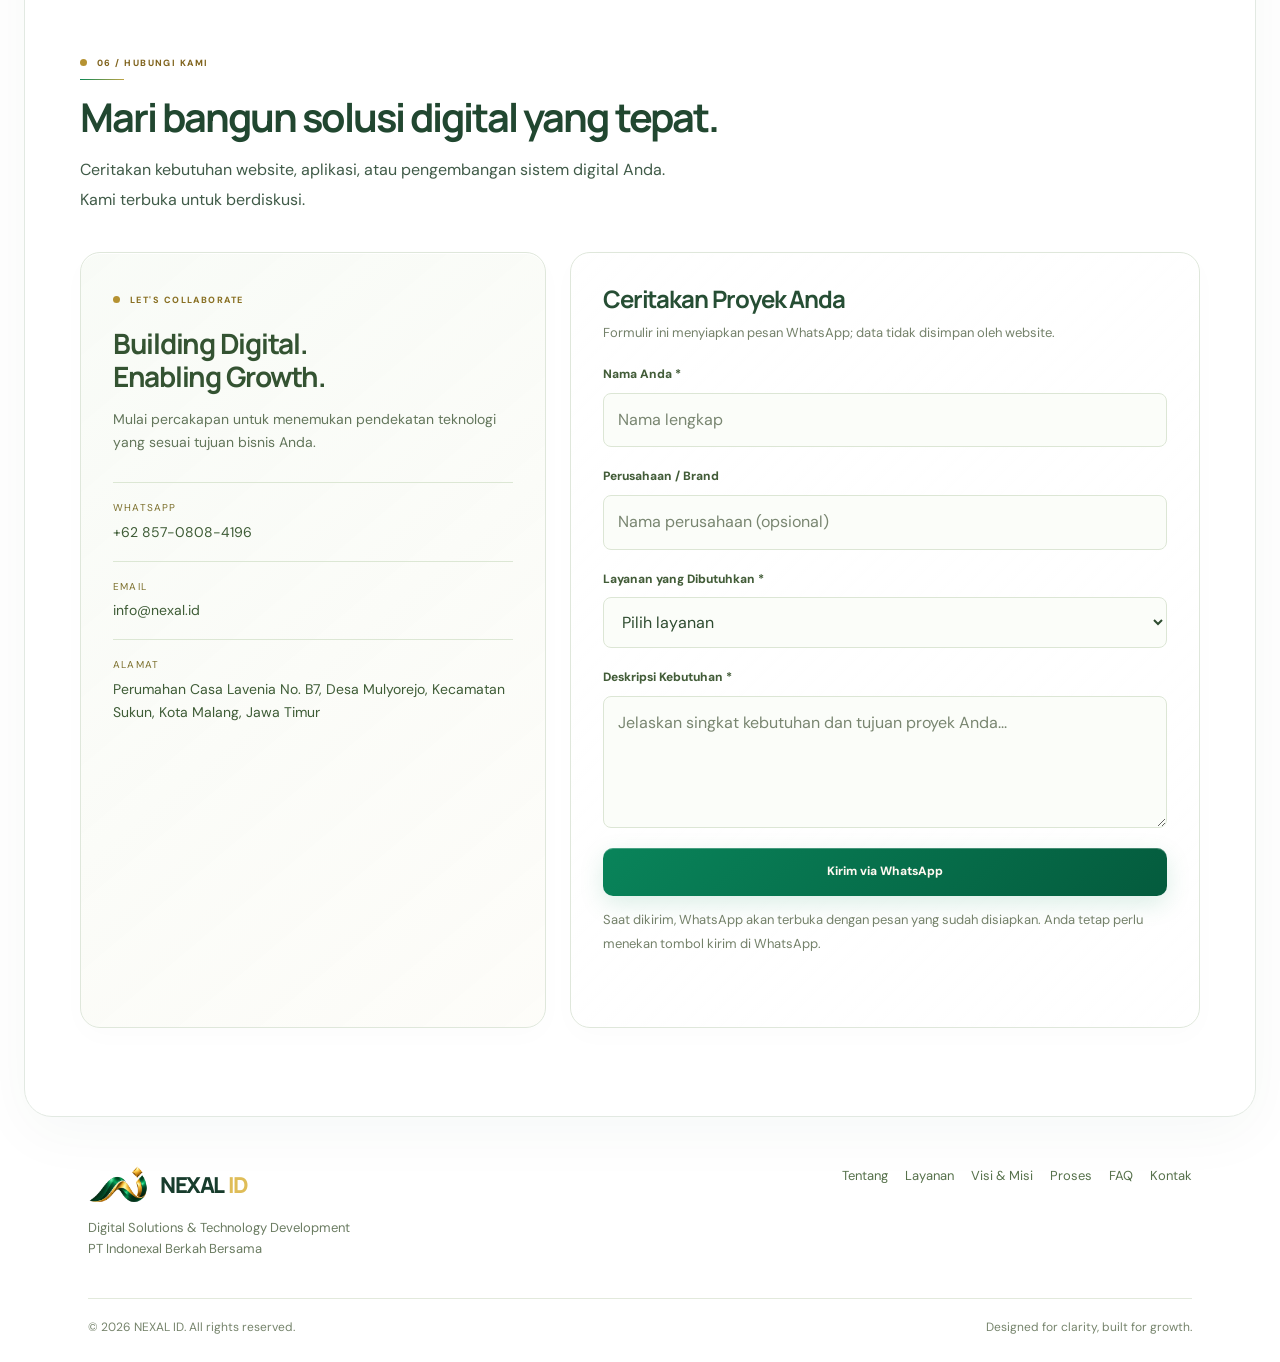
==== commit 57edebe2: "Use transparent NEXALID wordmark beside header logo and restore footer" ====
--- a/index.html
+++ b/index.html
@@ -61,7 +61,7 @@
 @media(max-width:700px){.wrap{width:calc(100% - 40px)}.hero{padding:54px 0 38px;min-height:auto}.hero .wrap{grid-template-columns:1fr;gap:26px}.hero h1{font-size:clamp(38px,9vw,52px);max-width:540px}.hero .eyebrow{font-size:9px;letter-spacing:.12em}.lead{font-size:15px}.hero-foot{font-size:10px;margin-top:25px}.visual{height:360px;max-width:420px;width:100%;margin:0 auto}.studio{width:calc(100% - 30px);padding:20px;max-width:360px}.studio-title{font-size:36px}.studio-main{padding:22px 4px}.pill-a{top:8px;left:0}.pill-b{bottom:8px;right:0}.halo{width:300px;height:300px}.section{padding:64px 0}.heading h2{font-size:33px}.heading p{font-size:14px}.heading{margin-bottom:30px}.cards{gap:14px}.card{padding:26px}.aboutgrid{gap:28px}.info-panel,.mission,.vision-lead{padding:26px}.contactbox,.formbox{padding:25px}.contactgrid{gap:18px}.quick-item{padding-top:18px;padding-bottom:18px}.footergrid{gap:24px}.copyright{line-height:1.8}.formbox h3{font-size:23px}.faq summary{font-size:13px}.navin{min-height:70px}.brand{font-size:21px}.backtop{bottom:16px;right:16px}}
 @media(max-width:380px){.wrap{width:calc(100% - 32px)}.hero h1{font-size:36px}.actions{flex-direction:column;align-items:stretch}.actions .btn{width:100%}.studio-title{font-size:30px}.studio-tags span{font-size:9px;padding:5px 7px}.visual{height:340px}.studio-bottom{font-size:9px}.heading h2{font-size:29px}}
 @media(prefers-reduced-motion:reduce){*,*:before,*:after{animation:none!important;transition:none!important}.studio{transform:rotate(-3deg)}}
-</style><link rel="stylesheet" href="glass.css"/><link rel="stylesheet" href="assets.css"/><link rel="stylesheet" href="light.css"/><link rel="stylesheet" href="motion.css"/><link rel="stylesheet" href="loader.css"/><link rel="icon" type="image/png" href="assets/logo.png"/></head><body><div class="video-background" hidden aria-hidden="true"><video id="background-video" data-src="assets/video/background-loop.mp4" data-mobile-src="assets/video/background-loop-mobile.mp4" poster="assets/video/poster.webp" muted playsinline loop preload="none" tabindex="-1" disablepictureinpicture></video></div><div class="page-loader" id="page-loader" hidden><video class="intro-video" id="intro-video" data-src="assets/video/brand-intro.mp4" data-mobile-src="assets/video/brand-intro-mobile.mp4" poster="assets/video/intro-poster.webp" muted playsinline preload="none" aria-hidden="true" tabindex="-1" disablepictureinpicture></video><span class="loader-status" role="status">Animasi logo NEXAL ID</span><button class="intro-skip" type="button">Lewati intro</button></div><script src="loader.js"></script><a class="skip-link" href="#home">Lewati ke konten</a><div aria-hidden="true" class="progress" id="progress"></div><header class="nav"><div class="wrap navin"><a aria-label="NEXAL ID beranda" class="brand" href="#home"><span class="mark"><img src="assets/logo.png" alt="" width="60" height="40"/></span>NEXAL <span style="color:#dfbd58;margin-left:-8px">ID</span></a><nav aria-label="Navigasi utama" class="links" id="navlinks"><a data-nav="true" href="#home">Beranda</a><a data-nav="true" href="#tentang">Tentang</a><a data-nav="true" href="#layanan">Layanan</a><a data-nav="true" href="#visi">Visi &amp; Misi</a><a data-nav="true" href="#proses">Proses</a><a data-nav="true" href="#faq">FAQ</a><a data-nav="true" href="#kontak">Kontak</a></nav><a class="navcta" href="https://wa.me/6285708084196?text=Halo%20NEXAL%20ID%2C%20saya%20ingin%20konsultasi%20solusi%20digital." rel="noopener noreferrer" target="_blank">Konsultasi</a><button aria-controls="navlinks" aria-expanded="false" aria-label="Buka menu navigasi" class="menu" id="menu" type="button"><svg width="20" height="20" viewBox="0 0 24 24" fill="none" stroke="currentColor" stroke-width="1.5" stroke-linecap="round" aria-hidden="true"><path d="M5 6h14M5 12h14M5 18h14"/></svg></button></div></header><main><section class="hero" id="home"><div class="wrap"><div class="reveal"><span class="eyebrow">Digital Solutions &amp; Technology Development</span><h1>Membangun Teknologi, <em>Mendorong Pertumbuhan.</em></h1><p class="lead">Kami membantu bisnis membangun kehadiran digital, menyederhanakan proses kerja, dan mengembangkan solusi teknologi yang relevan dengan kebutuhan nyata.</p><div class="actions"><a class="btn primary" href="#layanan">Jelajahi Layanan </a><a class="btn secondary" href="#kontak">Diskusikan Proyek</a></div><div class="hero-foot">NEXAL ID · PT Indonexal Berkah Bersama · Malang</div></div><div aria-label="Ilustrasi studio pengembangan digital NEXAL ID" class="visual"><div class="halo"></div><div class="studio" aria-hidden="true"><div class="studio-top"><span>NEXAL ID / DIGITAL STUDIO</span><span class="studio-dots"><i></i><i></i><i></i></span></div><div class="studio-main"><div class="studio-label">IDEAS INTO IMPACT</div><div class="studio-title">Built with purpose.<br/><span>Made to grow.</span></div><div class="studio-tags"><span>Websites</span><span>Applications</span><span>Integrations</span></div></div><span class="studio-monogram">N.</span><div class="studio-bottom"><span>Strategi. Desain. Teknologi.</span><span class="studio-status">Ready to build</span></div></div><div class="float-pill pill-a"><span class="pill-dot"></span>Solusi untuk bisnis Anda</div><div class="float-pill pill-b">Dari ide menjadi solusi</div></div></div></section><div class="quick-strip"><div class="wrap quick-grid"><div class="quick-item"><div><b>Solusi sesuai kebutuhan</b><small>Dirancang mengikuti tujuan bisnis</small></div></div><div class="quick-item"><div><b>Fungsional &amp; adaptif</b><small>Mudah digunakan dan dikembangkan</small></div></div><div class="quick-item"><div><b>Kolaborasi profesional</b><small>Komunikasi dan ruang lingkup jelas</small></div></div></div></div><section class="section soft" id="tentang"><div class="wrap aboutgrid"><div class="aboutcopy reveal"><div class="heading"><span class="eyebrow">01 / Tentang Kami</span><h2>Teknologi yang dirancang untuk kebutuhan nyata.</h2></div><p><strong>NEXAL ID</strong> adalah brand teknologi di bawah <strong>PT Indonexal Berkah Bersama</strong> yang berfokus pada pengembangan website, landing page, aplikasi bisnis, sistem khusus, dan solusi digital.</p><p>Kami menggabungkan kebutuhan pengguna, fungsi sistem, dan tujuan bisnis. Setiap solusi dimulai dari pemahaman proses kerja, tantangan, dan sasaran perusahaan — bukan hanya tampilan.</p><a class="btn secondary" href="#visi" style="margin-top:14px">Kenali Arah Kami</a></div><div class="info-panel reveal"><h3>Identitas Perusahaan</h3><div class="info-row"><span>Brand</span><strong>NEXAL ID</strong></div><div class="info-row"><span>Badan usaha</span><strong>PT Indonexal Berkah Bersama</strong></div><div class="info-row"><span>Bidang</span><strong>Teknologi informasi &amp; solusi digital</strong></div><div class="info-row"><span>Lokasi</span><strong>Malang, Jawa Timur</strong></div><div class="info-row"><span>Email</span><strong><a href="mailto:info@nexal.id">info@nexal.id</a></strong></div></div></div></section><section class="section" id="layanan"><div class="wrap"><div class="heading center reveal"><span class="eyebrow">02 / Layanan Kami</span><h2>Solusi digital untuk setiap tahap pertumbuhan.</h2><p>Ruang lingkup layanan yang dapat disesuaikan dengan kebutuhan proyek dan kesepakatan kerja sama.</p></div><div class="cards"><article class="card reveal"><div class="icon" aria-hidden="true"><svg width="25" height="25" viewBox="0 0 24 24" fill="none" stroke="currentColor" stroke-width="1.5" stroke-linecap="round" stroke-linejoin="round"><rect x="3" y="4" width="18" height="16" rx="2"/><path d="M3 9h18M7 6.5h.01M10 6.5h.01M7 13h5M7 16h9"/></svg></div><h3>Website Development</h3><p>Website perusahaan, profil bisnis, portal informasi, katalog produk, dan website khusus yang responsif dan mudah dikelola.</p><span class="num">01 / WEB</span><a class="service-link" data-service="Website Development" href="#kontak">Konsultasikan layanan</a></article><article class="card reveal"><div class="icon" aria-hidden="true"><svg width="25" height="25" viewBox="0 0 24 24" fill="none" stroke="currentColor" stroke-width="1.5" stroke-linecap="round" stroke-linejoin="round"><rect x="5" y="3" width="14" height="18" rx="2"/><path d="M9 7h6M9 11h6M9 15h3M15 17l4-4"/></svg></div><h3>Landing Page</h3><p>Halaman kampanye, promosi, dan penawaran produk dengan pesan yang jelas serta fokus pada tujuan konversi.</p><span class="num">02 / CONVERSION</span><a class="service-link" data-service="Landing Page" href="#kontak">Konsultasikan layanan</a></article><article class="card reveal"><div class="icon" aria-hidden="true"><svg width="25" height="25" viewBox="0 0 24 24" fill="none" stroke="currentColor" stroke-width="1.5" stroke-linecap="round" stroke-linejoin="round"><rect x="3" y="3" width="18" height="18" rx="2"/><path d="M3 9h18M9 9v12M13 13h4M13 17h4"/></svg></div><h3>Custom Application</h3><p>Aplikasi internal, administrasi, dashboard operasional, inventaris, dan sistem sesuai alur kerja bisnis.</p><span class="num">03 / APPLICATION</span><a class="service-link" data-service="Custom Application" href="#kontak">Konsultasikan layanan</a></article><article class="card reveal"><div class="icon" aria-hidden="true"><svg width="25" height="25" viewBox="0 0 24 24" fill="none" stroke="currentColor" stroke-width="1.5" stroke-linecap="round" stroke-linejoin="round"><path d="M7 18h11a4 4 0 0 0 0-8 6 6 0 0 0-11-2 5 5 0 0 0 0 10Z"/><path d="M10 13l2-2 2 2M12 11v6"/></svg></div><h3>SaaS Development</h3><p>Pengembangan produk perangkat lunak berbasis layanan dengan kebutuhan akun dan pengalaman multi-pengguna.</p><span class="num">04 / SAAS</span><a class="service-link" data-service="SaaS Development" href="#kontak">Konsultasikan layanan</a></article><article class="card reveal"><div class="icon" aria-hidden="true"><svg width="25" height="25" viewBox="0 0 24 24" fill="none" stroke="currentColor" stroke-width="1.5" stroke-linecap="round" stroke-linejoin="round"><rect x="3" y="3" width="6" height="6" rx="1"/><rect x="15" y="15" width="6" height="6" rx="1"/><path d="M9 6h6a3 3 0 0 1 3 3v3M15 18H9a3 3 0 0 1-3-3v-3M15 9l3 3 3-3M3 15l3-3 3 3"/></svg></div><h3>Integration &amp; Automation</h3><p>Integrasi API, koneksi antar-sistem, dan otomasi pekerjaan berulang untuk membantu efisiensi operasional.</p><span class="num">05 / SYSTEMS</span><a class="service-link" data-service="Integration &amp; Automation" href="#kontak">Konsultasikan layanan</a></article><article class="card reveal"><div class="icon" aria-hidden="true"><svg width="25" height="25" viewBox="0 0 24 24" fill="none" stroke="currentColor" stroke-width="1.5" stroke-linecap="round" stroke-linejoin="round"><path d="M14 5a5 5 0 0 0-6 6l-5 5a2 2 0 0 0 3 3l5-5a5 5 0 0 0 6-6l-3 3-3-3 3-3Z"/></svg></div><h3>Maintenance &amp; Support</h3><p>Pemeliharaan, perbaikan bug, peningkatan fitur, dan dukungan teknis sesuai ruang lingkup layanan.</p><span class="num">06 / SUPPORT</span><a class="service-link" data-service="Maintenance &amp; Support" href="#kontak">Konsultasikan layanan</a></article></div><div class="cta-band"><div><h3>Butuh solusi yang lebih spesifik?</h3><p>Diskusikan kebutuhan sistem atau aplikasi Anda bersama NEXAL ID.</p></div><a class="btn primary" href="#kontak">Mulai Konsultasi</a></div></div></section><section class="section soft" id="visi"><div class="wrap"><div class="heading reveal"><span class="eyebrow">03 / Arah Perusahaan</span><h2>Fondasi digital yang tumbuh bersama bisnis.</h2></div><div class="vision"><div class="vision-lead reveal"><span class="eyebrow" style="color:#e4c77f">Visi Kami</span><h3>Inovatif. Relevan. Berkelanjutan.</h3><p>Menjadi mitra teknologi terpercaya yang menghadirkan solusi digital inovatif, relevan, dan berkelanjutan untuk mendukung pertumbuhan bisnis.</p></div><div class="mission reveal"><h3>Misi Kami</h3><ul><li><b>01</b>Mengembangkan website dan aplikasi yang menjawab kebutuhan nyata bisnis.</li><li><b>02</b>Mengutamakan solusi fungsional, mudah digunakan, dan dapat dikembangkan.</li><li><b>03</b>Mendukung efisiensi melalui digitalisasi dan otomatisasi proses kerja.</li><li><b>04</b>Membangun komunikasi yang jelas dan kerja sama profesional.</li><li><b>05</b>Mendorong peningkatan solusi secara berkelanjutan sesuai kebutuhan klien.</li></ul></div></div><div class="values"><div class="value reveal"><h4>Berorientasi Kebutuhan</h4><p>Berangkat dari masalah dan tujuan pengguna.</p></div><div class="value reveal"><h4>Profesional</h4><p>Komunikasi dan ruang lingkup yang jelas.</p></div><div class="value reveal"><h4>Adaptif</h4><p>Pendekatan sesuai konteks proyek.</p></div><div class="value reveal"><h4>Berkelanjutan</h4><p>Mempertimbangkan pengembangan masa depan.</p></div></div></div></section><section class="section" id="proses"><div class="wrap"><div class="heading center reveal"><span class="eyebrow">04 / Cara Kami Bekerja</span><h2>Proses yang jelas, solusi yang terarah.</h2><p>Alur kolaborasi disesuaikan dengan kebutuhan dan ruang lingkup setiap proyek.</p></div><div class="steps"><div class="step reveal"><span class="stepnum">01</span><h3>Memahami Kebutuhan</h3><p>Memetakan tujuan, tantangan, dan proses bisnis.</p></div><div class="step reveal"><span class="stepnum">02</span><h3>Merancang Solusi</h3><p>Menentukan pendekatan dan prioritas fitur.</p></div><div class="step reveal"><span class="stepnum">03</span><h3>Mengembangkan</h3><p>Membangun sesuai ruang lingkup yang disepakati.</p></div><div class="step reveal"><span class="stepnum">04</span><h3>Mendukung</h3><p>Menyiapkan tindak lanjut sesuai kesepakatan.</p></div></div></div></section><section class="section soft" id="faq"><div class="wrap"><div class="heading center reveal"><span class="eyebrow">05 / Pertanyaan Umum</span><h2>Hal yang sering ditanyakan.</h2><p>Informasi awal sebelum mendiskusikan kebutuhan digital Anda.</p></div><div class="faq reveal"><details><summary>Apakah NEXAL ID menerima pengembangan sistem khusus?</summary><p>Ya. Pengembangan aplikasi dan sistem khusus termasuk ruang lingkup layanan NEXAL ID. Detail fitur, integrasi, dan kebutuhan teknis dibahas sesuai proyek.</p></details><details><summary>Apakah layanan dapat disesuaikan dengan kebutuhan bisnis?</summary><p>Ya. Pendekatan dan ruang lingkup disusun berdasarkan proses kerja, tujuan, prioritas, serta kesepakatan kerja sama.</p></details><details><summary>Apakah tersedia pemeliharaan setelah pengembangan?</summary><p>NEXAL ID menawarkan maintenance dan technical support. Cakupan, durasi, dan ketentuan dukungan mengikuti perjanjian layanan.</p></details><details><summary>Bagaimana cara memulai konsultasi?</summary><p>Hubungi NEXAL ID melalui WhatsApp atau email, atau isi formulir di bawah untuk menyiapkan pesan kebutuhan proyek Anda.</p></details></div></div></section><section class="section" id="kontak"><div class="wrap"><div class="heading reveal"><span class="eyebrow">06 / Hubungi Kami</span><h2>Mari bangun solusi digital yang tepat.</h2><p>Ceritakan kebutuhan website, aplikasi, atau pengembangan sistem digital Anda. Kami terbuka untuk berdiskusi.</p></div><div class="contactgrid"><div class="contactbox reveal"><span class="eyebrow" style="color:#e8cb86">Let's Collaborate</span><h3>Building Digital.<br/>Enabling Growth.</h3><p>Mulai percakapan untuk menemukan pendekatan teknologi yang sesuai tujuan bisnis Anda.</p><a class="contactline" href="https://wa.me/6285708084196" rel="noopener noreferrer" target="_blank"><small>WhatsApp</small>+62 857-0808-4196</a><a class="contactline" href="mailto:info@nexal.id"><small>Email</small>info@nexal.id</a><div class="contactline"><small>Alamat</small>Perumahan Casa Lavenia No. B7, Desa Mulyorejo, Kecamatan Sukun, Kota Malang, Jawa Timur</div></div><form class="formbox reveal" id="contactForm"><h3>Ceritakan Proyek Anda</h3><p>Formulir ini menyiapkan pesan WhatsApp; data tidak disimpan oleh website.</p><div class="field"><label for="name">Nama Anda *</label><input autocomplete="name" id="name" maxlength="100" name="name" placeholder="Nama lengkap" required=""/></div><div class="field"><label for="business">Perusahaan / Brand</label><input autocomplete="organization" id="business" maxlength="100" name="business" placeholder="Nama perusahaan (opsional)"/></div><div class="field"><label for="service">Layanan yang Dibutuhkan *</label><select id="service" name="service" required=""><option value="">Pilih layanan</option><option>Website Development</option><option>Landing Page</option><option>Custom Application</option><option>SaaS Development</option><option>System Integration &amp; Automation</option><option>Maintenance &amp; Technical Support</option><option>Belum yakin / ingin konsultasi</option></select></div><div class="field"><label for="message">Deskripsi Kebutuhan *</label><textarea id="message" maxlength="2000" name="message" placeholder="Jelaskan singkat kebutuhan dan tujuan proyek Anda..." required=""></textarea></div><button class="btn primary" style="border:0;width:100%" type="submit">Kirim via WhatsApp</button><p class="formnote">Saat dikirim, WhatsApp akan terbuka dengan pesan yang sudah disiapkan. Anda tetap perlu menekan tombol kirim di WhatsApp.</p><div aria-live="polite" class="form-status" id="formStatus" role="status"></div><a hidden="" href="https://wa.me/6285708084196" id="whatsappFallback" rel="noopener noreferrer" target="_blank">Buka WhatsApp dengan pesan konsultasi</a></form></div></div></section></main><footer class="footer"><div class="wrap"><div class="footergrid"><div><a class="footer-brand" href="#home" aria-label="NEXAL ID — kembali ke beranda"><img src="assets/logo-footer.webp" alt="NEXALID — PT Indonexal Berkah Bersama" width="1456" height="1080" loading="lazy" decoding="async"/></a><p>Digital Solutions &amp; Technology Development<br/>PT Indonexal Berkah Bersama</p></div><div class="footlinks"><a href="#tentang">Tentang</a><a href="#layanan">Layanan</a><a href="#visi">Visi &amp; Misi</a><a href="#proses">Proses</a><a href="#faq">FAQ</a><a href="#kontak">Kontak</a></div></div><div class="copyright"><span>© <span id="year">2026</span> NEXAL ID. All rights reserved.</span><span>Designed for clarity, built for growth.</span></div></div></footer><button aria-label="Kembali ke atas" class="backtop" id="backtop" type="button"><svg width="20" height="20" viewBox="0 0 24 24" fill="none" stroke="currentColor" stroke-width="1.5" stroke-linecap="round" stroke-linejoin="round" aria-hidden="true"><path d="m6 12 6-6 6 6M12 6v12"/></svg></button><script>(()=>{'use strict';
+</style><link rel="stylesheet" href="glass.css"/><link rel="stylesheet" href="assets.css"/><link rel="stylesheet" href="light.css"/><link rel="stylesheet" href="motion.css"/><link rel="stylesheet" href="loader.css"/><link rel="icon" type="image/png" href="assets/logo.png"/></head><body><div class="video-background" hidden aria-hidden="true"><video id="background-video" data-src="assets/video/background-loop.mp4" data-mobile-src="assets/video/background-loop-mobile.mp4" poster="assets/video/poster.webp" muted playsinline loop preload="none" tabindex="-1" disablepictureinpicture></video></div><div class="page-loader" id="page-loader" hidden><video class="intro-video" id="intro-video" data-src="assets/video/brand-intro.mp4" data-mobile-src="assets/video/brand-intro-mobile.mp4" poster="assets/video/intro-poster.webp" muted playsinline preload="none" aria-hidden="true" tabindex="-1" disablepictureinpicture></video><span class="loader-status" role="status">Animasi logo NEXAL ID</span><button class="intro-skip" type="button">Lewati intro</button></div><script src="loader.js"></script><a class="skip-link" href="#home">Lewati ke konten</a><div aria-hidden="true" class="progress" id="progress"></div><header class="nav"><div class="wrap navin"><a aria-label="NEXAL ID beranda" class="brand" href="#home"><span class="mark"><img src="assets/logo.png" alt="" width="60" height="40"/></span><img class="brand-wordmark" src="assets/wordmark.webp" alt="NEXALID" width="132" height="26"/></a><nav aria-label="Navigasi utama" class="links" id="navlinks"><a data-nav="true" href="#home">Beranda</a><a data-nav="true" href="#tentang">Tentang</a><a data-nav="true" href="#layanan">Layanan</a><a data-nav="true" href="#visi">Visi &amp; Misi</a><a data-nav="true" href="#proses">Proses</a><a data-nav="true" href="#faq">FAQ</a><a data-nav="true" href="#kontak">Kontak</a></nav><a class="navcta" href="https://wa.me/6285708084196?text=Halo%20NEXAL%20ID%2C%20saya%20ingin%20konsultasi%20solusi%20digital." rel="noopener noreferrer" target="_blank">Konsultasi</a><button aria-controls="navlinks" aria-expanded="false" aria-label="Buka menu navigasi" class="menu" id="menu" type="button"><svg width="20" height="20" viewBox="0 0 24 24" fill="none" stroke="currentColor" stroke-width="1.5" stroke-linecap="round" aria-hidden="true"><path d="M5 6h14M5 12h14M5 18h14"/></svg></button></div></header><main><section class="hero" id="home"><div class="wrap"><div class="reveal"><span class="eyebrow">Digital Solutions &amp; Technology Development</span><h1>Membangun Teknologi, <em>Mendorong Pertumbuhan.</em></h1><p class="lead">Kami membantu bisnis membangun kehadiran digital, menyederhanakan proses kerja, dan mengembangkan solusi teknologi yang relevan dengan kebutuhan nyata.</p><div class="actions"><a class="btn primary" href="#layanan">Jelajahi Layanan </a><a class="btn secondary" href="#kontak">Diskusikan Proyek</a></div><div class="hero-foot">NEXAL ID · PT Indonexal Berkah Bersama · Malang</div></div><div aria-label="Ilustrasi studio pengembangan digital NEXAL ID" class="visual"><div class="halo"></div><div class="studio" aria-hidden="true"><div class="studio-top"><span>NEXAL ID / DIGITAL STUDIO</span><span class="studio-dots"><i></i><i></i><i></i></span></div><div class="studio-main"><div class="studio-label">IDEAS INTO IMPACT</div><div class="studio-title">Built with purpose.<br/><span>Made to grow.</span></div><div class="studio-tags"><span>Websites</span><span>Applications</span><span>Integrations</span></div></div><span class="studio-monogram">N.</span><div class="studio-bottom"><span>Strategi. Desain. Teknologi.</span><span class="studio-status">Ready to build</span></div></div><div class="float-pill pill-a"><span class="pill-dot"></span>Solusi untuk bisnis Anda</div><div class="float-pill pill-b">Dari ide menjadi solusi</div></div></div></section><div class="quick-strip"><div class="wrap quick-grid"><div class="quick-item"><div><b>Solusi sesuai kebutuhan</b><small>Dirancang mengikuti tujuan bisnis</small></div></div><div class="quick-item"><div><b>Fungsional &amp; adaptif</b><small>Mudah digunakan dan dikembangkan</small></div></div><div class="quick-item"><div><b>Kolaborasi profesional</b><small>Komunikasi dan ruang lingkup jelas</small></div></div></div></div><section class="section soft" id="tentang"><div class="wrap aboutgrid"><div class="aboutcopy reveal"><div class="heading"><span class="eyebrow">01 / Tentang Kami</span><h2>Teknologi yang dirancang untuk kebutuhan nyata.</h2></div><p><strong>NEXAL ID</strong> adalah brand teknologi di bawah <strong>PT Indonexal Berkah Bersama</strong> yang berfokus pada pengembangan website, landing page, aplikasi bisnis, sistem khusus, dan solusi digital.</p><p>Kami menggabungkan kebutuhan pengguna, fungsi sistem, dan tujuan bisnis. Setiap solusi dimulai dari pemahaman proses kerja, tantangan, dan sasaran perusahaan — bukan hanya tampilan.</p><a class="btn secondary" href="#visi" style="margin-top:14px">Kenali Arah Kami</a></div><div class="info-panel reveal"><h3>Identitas Perusahaan</h3><div class="info-row"><span>Brand</span><strong>NEXAL ID</strong></div><div class="info-row"><span>Badan usaha</span><strong>PT Indonexal Berkah Bersama</strong></div><div class="info-row"><span>Bidang</span><strong>Teknologi informasi &amp; solusi digital</strong></div><div class="info-row"><span>Lokasi</span><strong>Malang, Jawa Timur</strong></div><div class="info-row"><span>Email</span><strong><a href="mailto:info@nexal.id">info@nexal.id</a></strong></div></div></div></section><section class="section" id="layanan"><div class="wrap"><div class="heading center reveal"><span class="eyebrow">02 / Layanan Kami</span><h2>Solusi digital untuk setiap tahap pertumbuhan.</h2><p>Ruang lingkup layanan yang dapat disesuaikan dengan kebutuhan proyek dan kesepakatan kerja sama.</p></div><div class="cards"><article class="card reveal"><div class="icon" aria-hidden="true"><svg width="25" height="25" viewBox="0 0 24 24" fill="none" stroke="currentColor" stroke-width="1.5" stroke-linecap="round" stroke-linejoin="round"><rect x="3" y="4" width="18" height="16" rx="2"/><path d="M3 9h18M7 6.5h.01M10 6.5h.01M7 13h5M7 16h9"/></svg></div><h3>Website Development</h3><p>Website perusahaan, profil bisnis, portal informasi, katalog produk, dan website khusus yang responsif dan mudah dikelola.</p><span class="num">01 / WEB</span><a class="service-link" data-service="Website Development" href="#kontak">Konsultasikan layanan</a></article><article class="card reveal"><div class="icon" aria-hidden="true"><svg width="25" height="25" viewBox="0 0 24 24" fill="none" stroke="currentColor" stroke-width="1.5" stroke-linecap="round" stroke-linejoin="round"><rect x="5" y="3" width="14" height="18" rx="2"/><path d="M9 7h6M9 11h6M9 15h3M15 17l4-4"/></svg></div><h3>Landing Page</h3><p>Halaman kampanye, promosi, dan penawaran produk dengan pesan yang jelas serta fokus pada tujuan konversi.</p><span class="num">02 / CONVERSION</span><a class="service-link" data-service="Landing Page" href="#kontak">Konsultasikan layanan</a></article><article class="card reveal"><div class="icon" aria-hidden="true"><svg width="25" height="25" viewBox="0 0 24 24" fill="none" stroke="currentColor" stroke-width="1.5" stroke-linecap="round" stroke-linejoin="round"><rect x="3" y="3" width="18" height="18" rx="2"/><path d="M3 9h18M9 9v12M13 13h4M13 17h4"/></svg></div><h3>Custom Application</h3><p>Aplikasi internal, administrasi, dashboard operasional, inventaris, dan sistem sesuai alur kerja bisnis.</p><span class="num">03 / APPLICATION</span><a class="service-link" data-service="Custom Application" href="#kontak">Konsultasikan layanan</a></article><article class="card reveal"><div class="icon" aria-hidden="true"><svg width="25" height="25" viewBox="0 0 24 24" fill="none" stroke="currentColor" stroke-width="1.5" stroke-linecap="round" stroke-linejoin="round"><path d="M7 18h11a4 4 0 0 0 0-8 6 6 0 0 0-11-2 5 5 0 0 0 0 10Z"/><path d="M10 13l2-2 2 2M12 11v6"/></svg></div><h3>SaaS Development</h3><p>Pengembangan produk perangkat lunak berbasis layanan dengan kebutuhan akun dan pengalaman multi-pengguna.</p><span class="num">04 / SAAS</span><a class="service-link" data-service="SaaS Development" href="#kontak">Konsultasikan layanan</a></article><article class="card reveal"><div class="icon" aria-hidden="true"><svg width="25" height="25" viewBox="0 0 24 24" fill="none" stroke="currentColor" stroke-width="1.5" stroke-linecap="round" stroke-linejoin="round"><rect x="3" y="3" width="6" height="6" rx="1"/><rect x="15" y="15" width="6" height="6" rx="1"/><path d="M9 6h6a3 3 0 0 1 3 3v3M15 18H9a3 3 0 0 1-3-3v-3M15 9l3 3 3-3M3 15l3-3 3 3"/></svg></div><h3>Integration &amp; Automation</h3><p>Integrasi API, koneksi antar-sistem, dan otomasi pekerjaan berulang untuk membantu efisiensi operasional.</p><span class="num">05 / SYSTEMS</span><a class="service-link" data-service="Integration &amp; Automation" href="#kontak">Konsultasikan layanan</a></article><article class="card reveal"><div class="icon" aria-hidden="true"><svg width="25" height="25" viewBox="0 0 24 24" fill="none" stroke="currentColor" stroke-width="1.5" stroke-linecap="round" stroke-linejoin="round"><path d="M14 5a5 5 0 0 0-6 6l-5 5a2 2 0 0 0 3 3l5-5a5 5 0 0 0 6-6l-3 3-3-3 3-3Z"/></svg></div><h3>Maintenance &amp; Support</h3><p>Pemeliharaan, perbaikan bug, peningkatan fitur, dan dukungan teknis sesuai ruang lingkup layanan.</p><span class="num">06 / SUPPORT</span><a class="service-link" data-service="Maintenance &amp; Support" href="#kontak">Konsultasikan layanan</a></article></div><div class="cta-band"><div><h3>Butuh solusi yang lebih spesifik?</h3><p>Diskusikan kebutuhan sistem atau aplikasi Anda bersama NEXAL ID.</p></div><a class="btn primary" href="#kontak">Mulai Konsultasi</a></div></div></section><section class="section soft" id="visi"><div class="wrap"><div class="heading reveal"><span class="eyebrow">03 / Arah Perusahaan</span><h2>Fondasi digital yang tumbuh bersama bisnis.</h2></div><div class="vision"><div class="vision-lead reveal"><span class="eyebrow" style="color:#e4c77f">Visi Kami</span><h3>Inovatif. Relevan. Berkelanjutan.</h3><p>Menjadi mitra teknologi terpercaya yang menghadirkan solusi digital inovatif, relevan, dan berkelanjutan untuk mendukung pertumbuhan bisnis.</p></div><div class="mission reveal"><h3>Misi Kami</h3><ul><li><b>01</b>Mengembangkan website dan aplikasi yang menjawab kebutuhan nyata bisnis.</li><li><b>02</b>Mengutamakan solusi fungsional, mudah digunakan, dan dapat dikembangkan.</li><li><b>03</b>Mendukung efisiensi melalui digitalisasi dan otomatisasi proses kerja.</li><li><b>04</b>Membangun komunikasi yang jelas dan kerja sama profesional.</li><li><b>05</b>Mendorong peningkatan solusi secara berkelanjutan sesuai kebutuhan klien.</li></ul></div></div><div class="values"><div class="value reveal"><h4>Berorientasi Kebutuhan</h4><p>Berangkat dari masalah dan tujuan pengguna.</p></div><div class="value reveal"><h4>Profesional</h4><p>Komunikasi dan ruang lingkup yang jelas.</p></div><div class="value reveal"><h4>Adaptif</h4><p>Pendekatan sesuai konteks proyek.</p></div><div class="value reveal"><h4>Berkelanjutan</h4><p>Mempertimbangkan pengembangan masa depan.</p></div></div></div></section><section class="section" id="proses"><div class="wrap"><div class="heading center reveal"><span class="eyebrow">04 / Cara Kami Bekerja</span><h2>Proses yang jelas, solusi yang terarah.</h2><p>Alur kolaborasi disesuaikan dengan kebutuhan dan ruang lingkup setiap proyek.</p></div><div class="steps"><div class="step reveal"><span class="stepnum">01</span><h3>Memahami Kebutuhan</h3><p>Memetakan tujuan, tantangan, dan proses bisnis.</p></div><div class="step reveal"><span class="stepnum">02</span><h3>Merancang Solusi</h3><p>Menentukan pendekatan dan prioritas fitur.</p></div><div class="step reveal"><span class="stepnum">03</span><h3>Mengembangkan</h3><p>Membangun sesuai ruang lingkup yang disepakati.</p></div><div class="step reveal"><span class="stepnum">04</span><h3>Mendukung</h3><p>Menyiapkan tindak lanjut sesuai kesepakatan.</p></div></div></div></section><section class="section soft" id="faq"><div class="wrap"><div class="heading center reveal"><span class="eyebrow">05 / Pertanyaan Umum</span><h2>Hal yang sering ditanyakan.</h2><p>Informasi awal sebelum mendiskusikan kebutuhan digital Anda.</p></div><div class="faq reveal"><details><summary>Apakah NEXAL ID menerima pengembangan sistem khusus?</summary><p>Ya. Pengembangan aplikasi dan sistem khusus termasuk ruang lingkup layanan NEXAL ID. Detail fitur, integrasi, dan kebutuhan teknis dibahas sesuai proyek.</p></details><details><summary>Apakah layanan dapat disesuaikan dengan kebutuhan bisnis?</summary><p>Ya. Pendekatan dan ruang lingkup disusun berdasarkan proses kerja, tujuan, prioritas, serta kesepakatan kerja sama.</p></details><details><summary>Apakah tersedia pemeliharaan setelah pengembangan?</summary><p>NEXAL ID menawarkan maintenance dan technical support. Cakupan, durasi, dan ketentuan dukungan mengikuti perjanjian layanan.</p></details><details><summary>Bagaimana cara memulai konsultasi?</summary><p>Hubungi NEXAL ID melalui WhatsApp atau email, atau isi formulir di bawah untuk menyiapkan pesan kebutuhan proyek Anda.</p></details></div></div></section><section class="section" id="kontak"><div class="wrap"><div class="heading reveal"><span class="eyebrow">06 / Hubungi Kami</span><h2>Mari bangun solusi digital yang tepat.</h2><p>Ceritakan kebutuhan website, aplikasi, atau pengembangan sistem digital Anda. Kami terbuka untuk berdiskusi.</p></div><div class="contactgrid"><div class="contactbox reveal"><span class="eyebrow" style="color:#e8cb86">Let's Collaborate</span><h3>Building Digital.<br/>Enabling Growth.</h3><p>Mulai percakapan untuk menemukan pendekatan teknologi yang sesuai tujuan bisnis Anda.</p><a class="contactline" href="https://wa.me/6285708084196" rel="noopener noreferrer" target="_blank"><small>WhatsApp</small>+62 857-0808-4196</a><a class="contactline" href="mailto:info@nexal.id"><small>Email</small>info@nexal.id</a><div class="contactline"><small>Alamat</small>Perumahan Casa Lavenia No. B7, Desa Mulyorejo, Kecamatan Sukun, Kota Malang, Jawa Timur</div></div><form class="formbox reveal" id="contactForm"><h3>Ceritakan Proyek Anda</h3><p>Formulir ini menyiapkan pesan WhatsApp; data tidak disimpan oleh website.</p><div class="field"><label for="name">Nama Anda *</label><input autocomplete="name" id="name" maxlength="100" name="name" placeholder="Nama lengkap" required=""/></div><div class="field"><label for="business">Perusahaan / Brand</label><input autocomplete="organization" id="business" maxlength="100" name="business" placeholder="Nama perusahaan (opsional)"/></div><div class="field"><label for="service">Layanan yang Dibutuhkan *</label><select id="service" name="service" required=""><option value="">Pilih layanan</option><option>Website Development</option><option>Landing Page</option><option>Custom Application</option><option>SaaS Development</option><option>System Integration &amp; Automation</option><option>Maintenance &amp; Technical Support</option><option>Belum yakin / ingin konsultasi</option></select></div><div class="field"><label for="message">Deskripsi Kebutuhan *</label><textarea id="message" maxlength="2000" name="message" placeholder="Jelaskan singkat kebutuhan dan tujuan proyek Anda..." required=""></textarea></div><button class="btn primary" style="border:0;width:100%" type="submit">Kirim via WhatsApp</button><p class="formnote">Saat dikirim, WhatsApp akan terbuka dengan pesan yang sudah disiapkan. Anda tetap perlu menekan tombol kirim di WhatsApp.</p><div aria-live="polite" class="form-status" id="formStatus" role="status"></div><a hidden="" href="https://wa.me/6285708084196" id="whatsappFallback" rel="noopener noreferrer" target="_blank">Buka WhatsApp dengan pesan konsultasi</a></form></div></div></section></main><footer class="footer"><div class="wrap"><div class="footergrid"><div><a class="brand" href="#home"><span class="mark"><img src="assets/logo.png" alt="" width="60" height="40"/></span>NEXAL <span style="color:#dfbd58;margin-left:-8px">ID</span></a><p>Digital Solutions &amp; Technology Development<br/>PT Indonexal Berkah Bersama</p></div><div class="footlinks"><a href="#tentang">Tentang</a><a href="#layanan">Layanan</a><a href="#visi">Visi &amp; Misi</a><a href="#proses">Proses</a><a href="#faq">FAQ</a><a href="#kontak">Kontak</a></div></div><div class="copyright"><span>© <span id="year">2026</span> NEXAL ID. All rights reserved.</span><span>Designed for clarity, built for growth.</span></div></div></footer><button aria-label="Kembali ke atas" class="backtop" id="backtop" type="button"><svg width="20" height="20" viewBox="0 0 24 24" fill="none" stroke="currentColor" stroke-width="1.5" stroke-linecap="round" stroke-linejoin="round" aria-hidden="true"><path d="m6 12 6-6 6 6M12 6v12"/></svg></button><script>(()=>{'use strict';
 const $=id=>document.getElementById(id),menu=$('menu'),nav=$('navlinks'),progress=$('progress'),back=$('backtop'),form=$('contactForm'),status=$('formStatus');
 const reduce=window.matchMedia('(prefers-reduced-motion: reduce)');
 function closeMenu(returnFocus=false){nav.classList.remove('open');menu.setAttribute('aria-expanded','false');menu.setAttribute('aria-label','Buka menu navigasi');menu.innerHTML='<svg width="20" height="20" viewBox="0 0 24 24" fill="none" stroke="currentColor" stroke-width="1.5" stroke-linecap="round" aria-hidden="true"><path d="M5 6h14M5 12h14M5 18h14"/></svg>';if(returnFocus)menu.focus();}
--- a/assets.css
+++ b/assets.css
@@ -40,7 +40,7 @@
 
 @media(max-width:700px) and (orientation:portrait){:root{--site-background:url("assets/video/poster-mobile.webp");--background-position:center center}}
 
-/* Full transparent brand lockup, used only in the footer. */
-.footer-brand{display:inline-block;width:260px;max-width:100%;vertical-align:top}
-.footer-brand img{display:block;width:100%;height:auto;object-fit:contain}
-@media(max-width:700px){.footer-brand{width:230px}}
+/* Transparent NEXALID wordmark beside the existing header symbol.
+   Cover crops only the transparent padding, preserving the lettering ratio. */
+.brand-wordmark{display:block;flex-shrink:0;width:132px;height:26px;object-fit:cover;object-position:center}
+@media(max-width:700px){.brand-wordmark{width:116px;height:23px}.nav .brand{gap:9px}}
